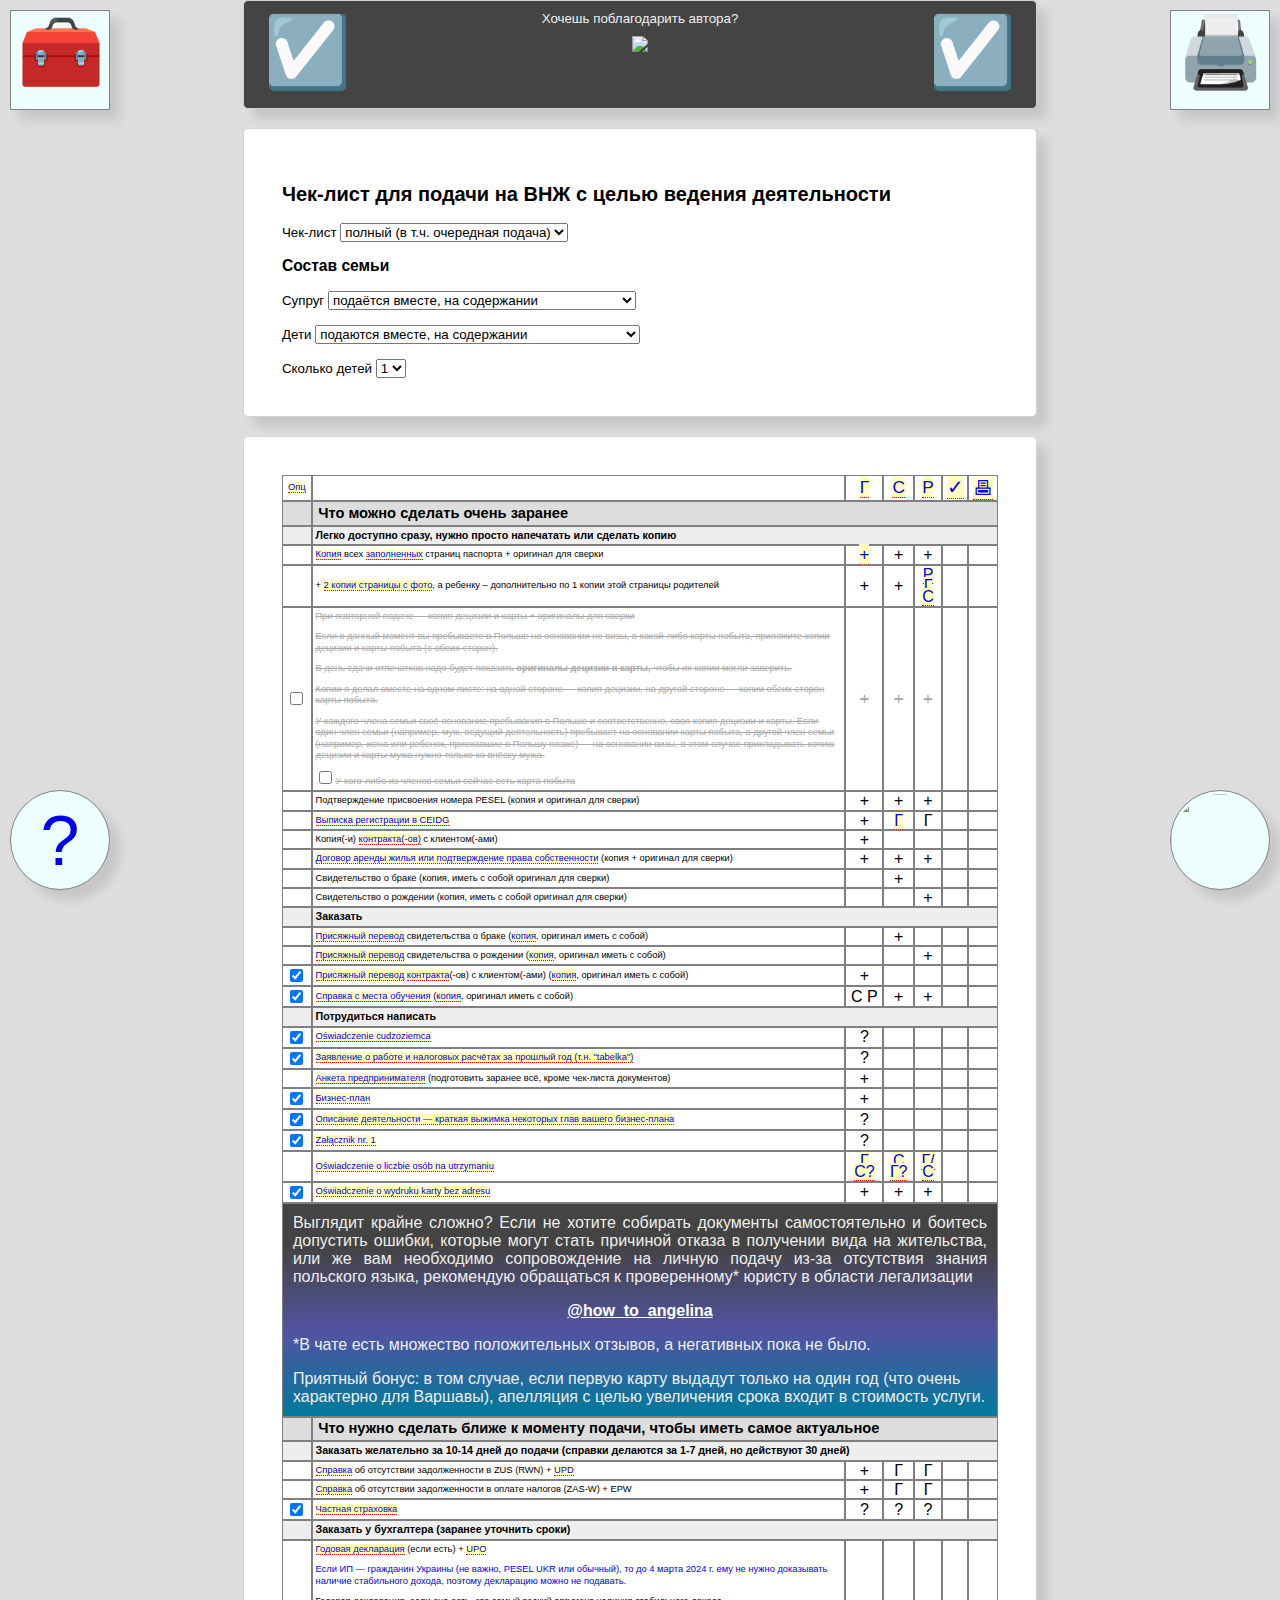
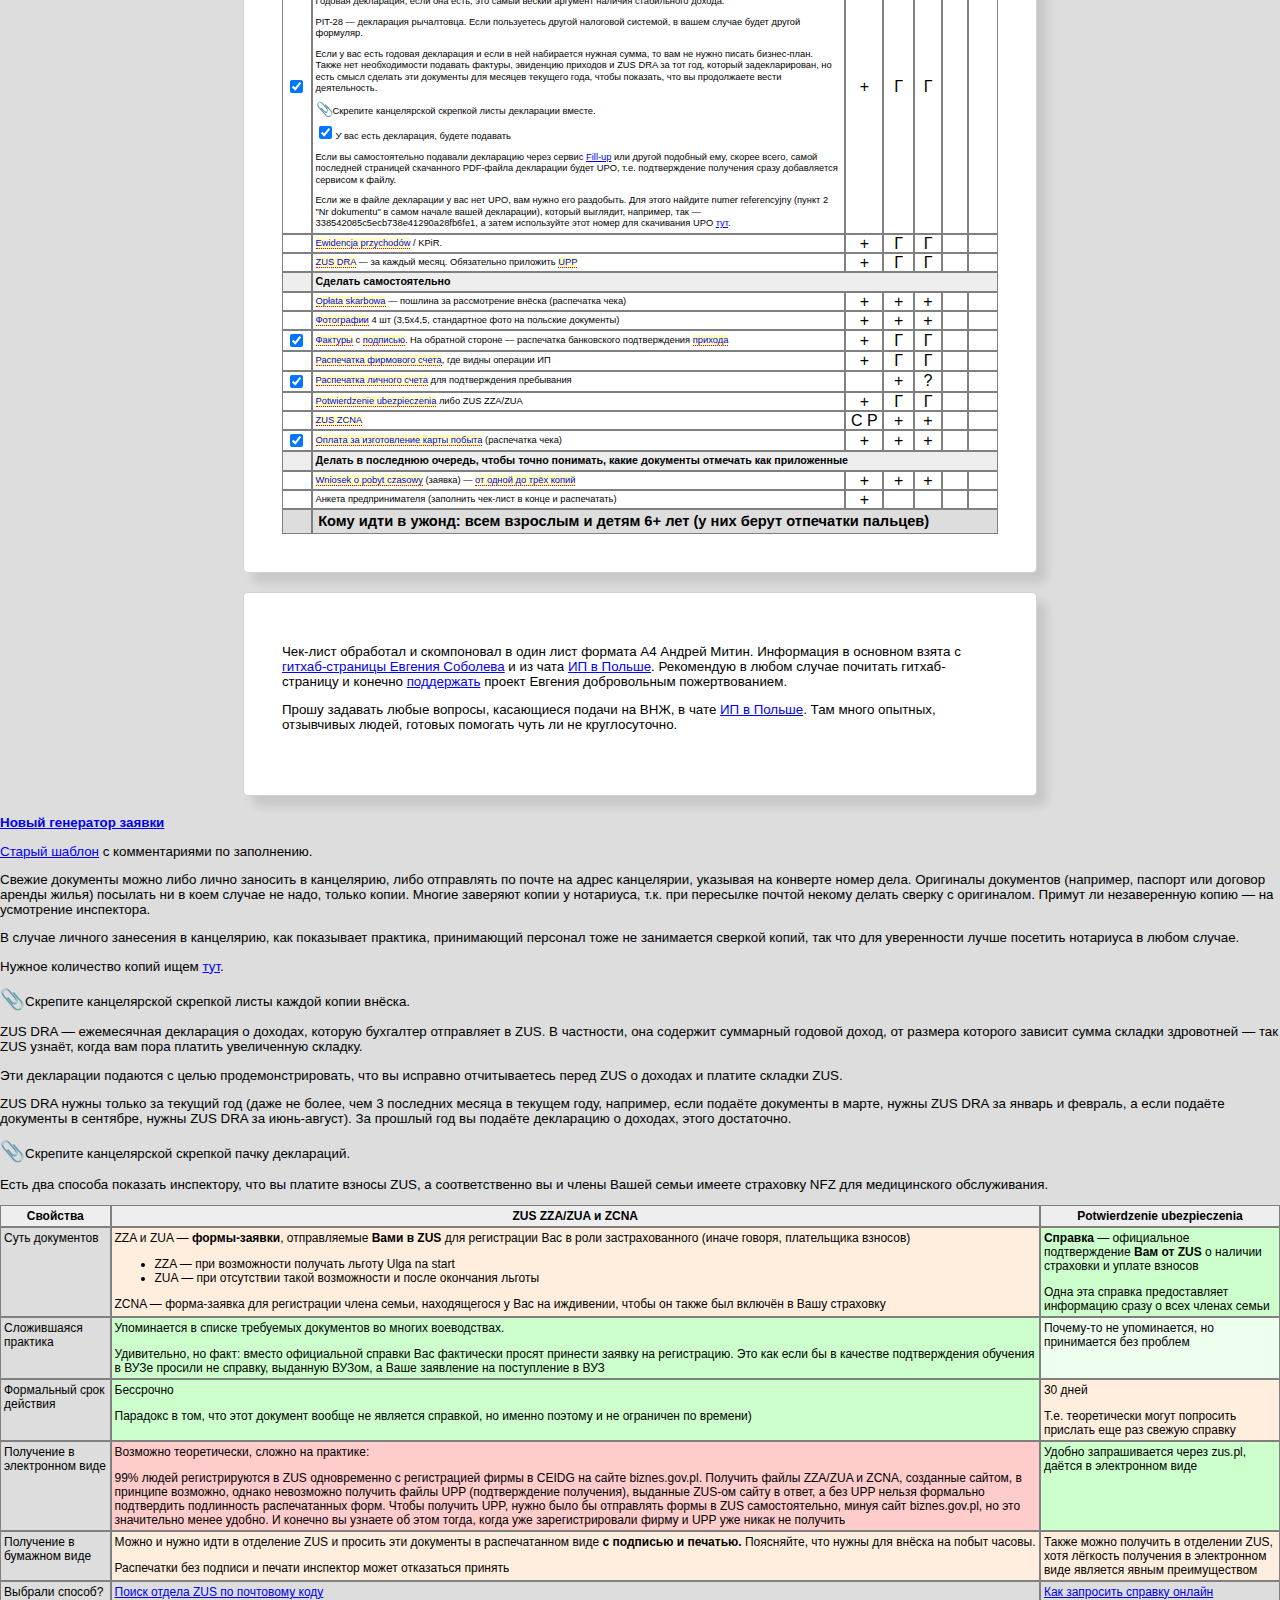
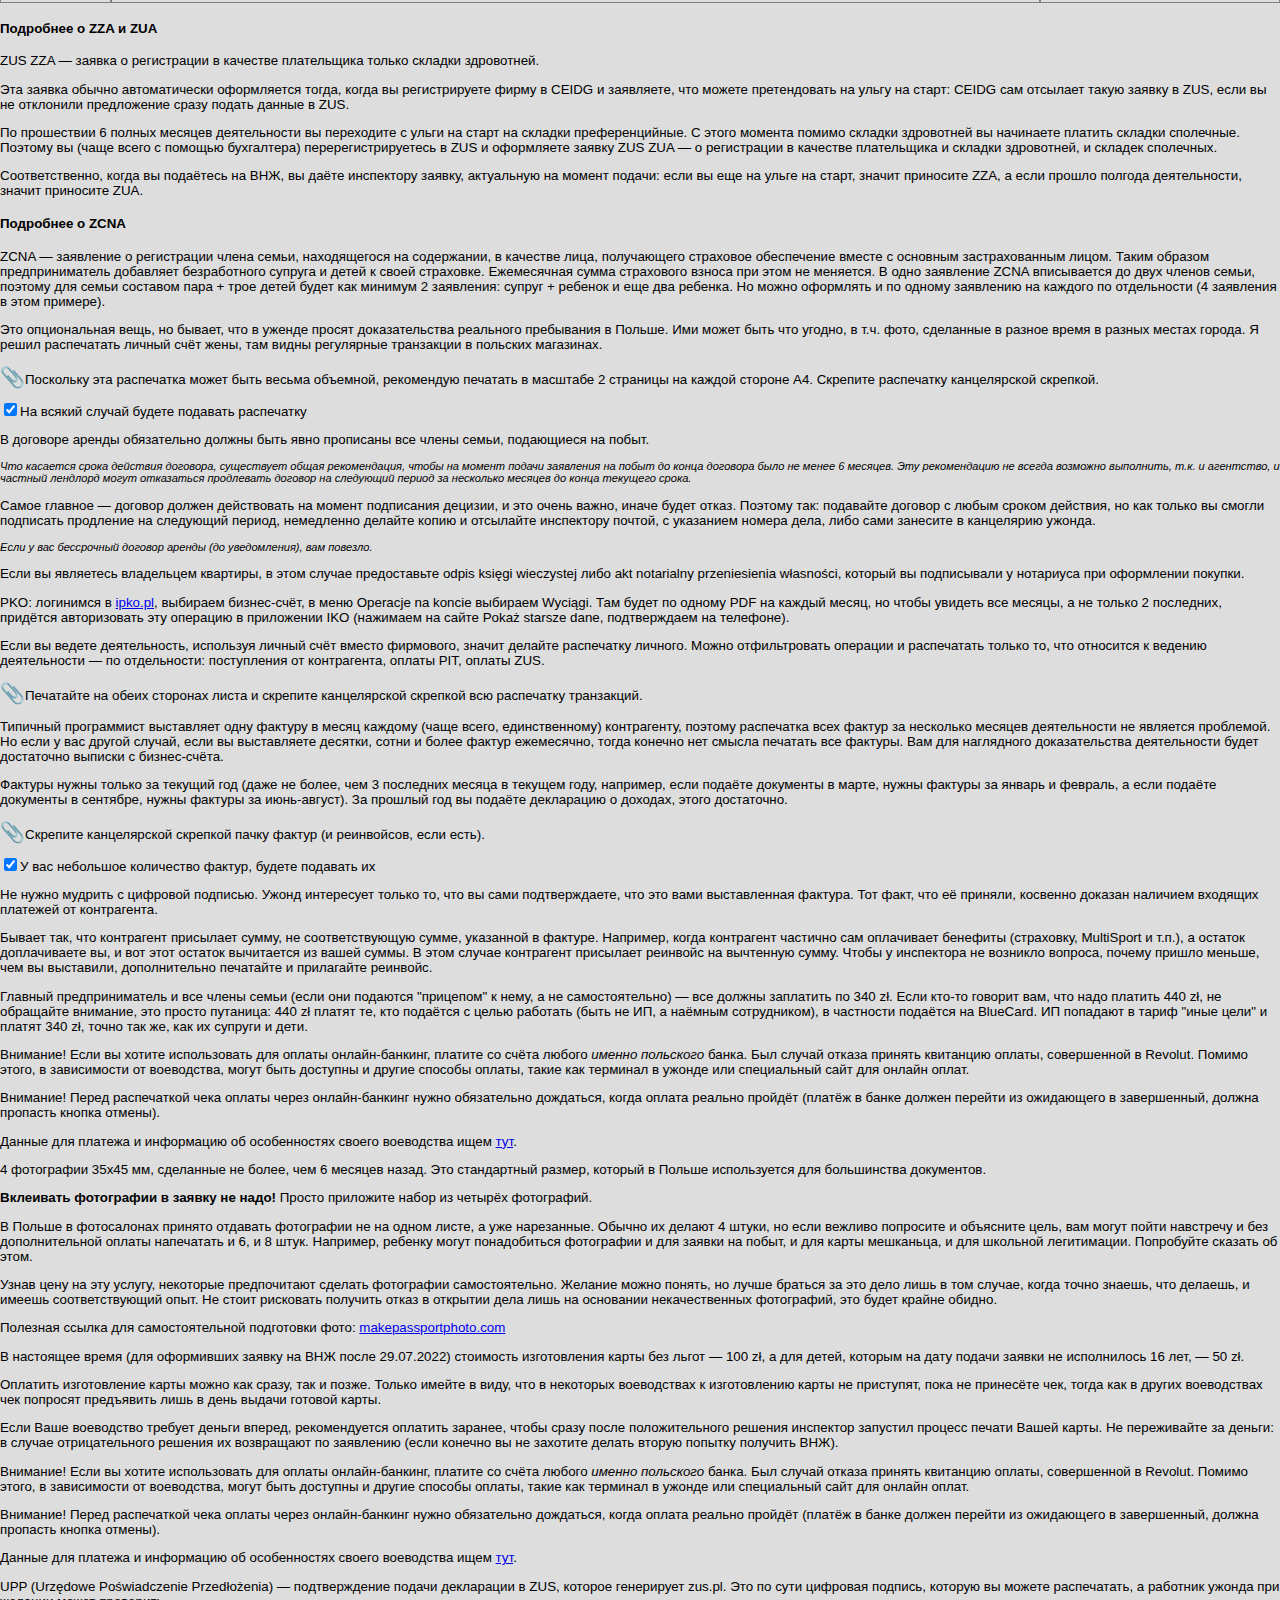
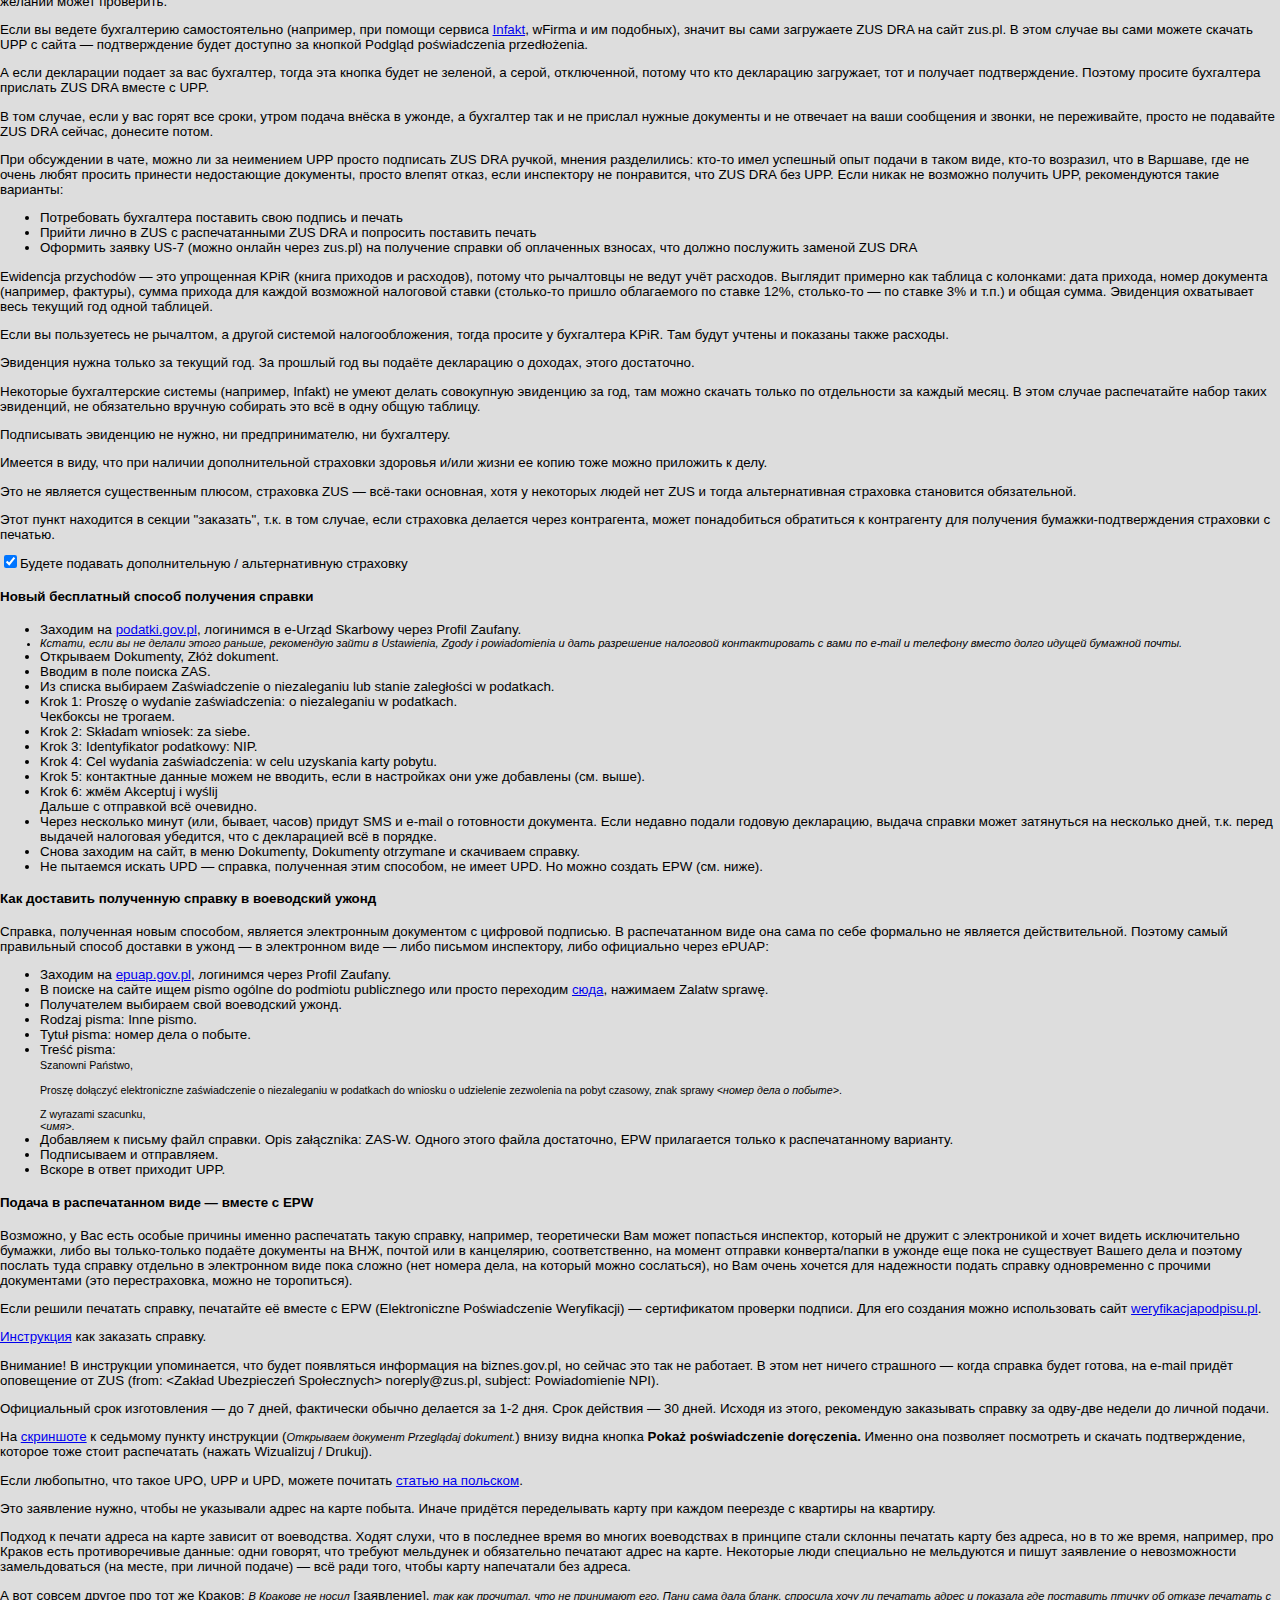
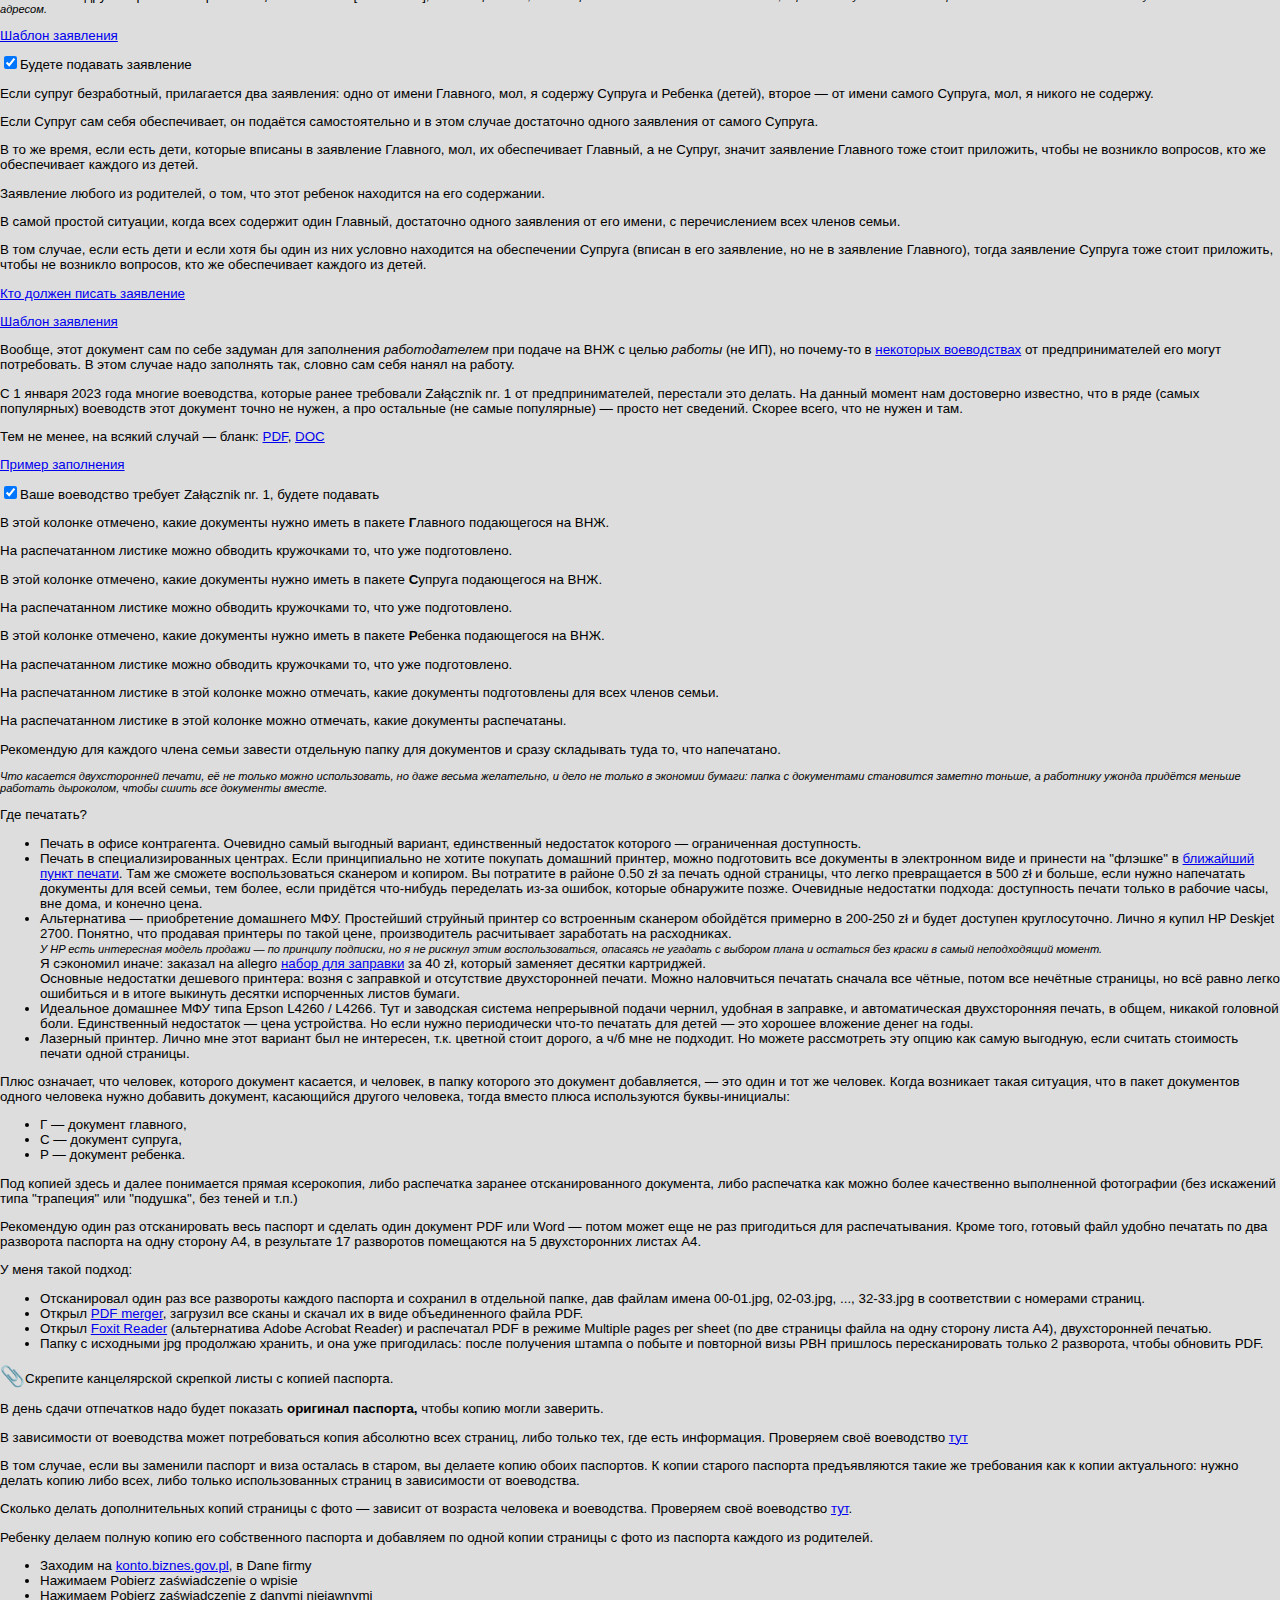
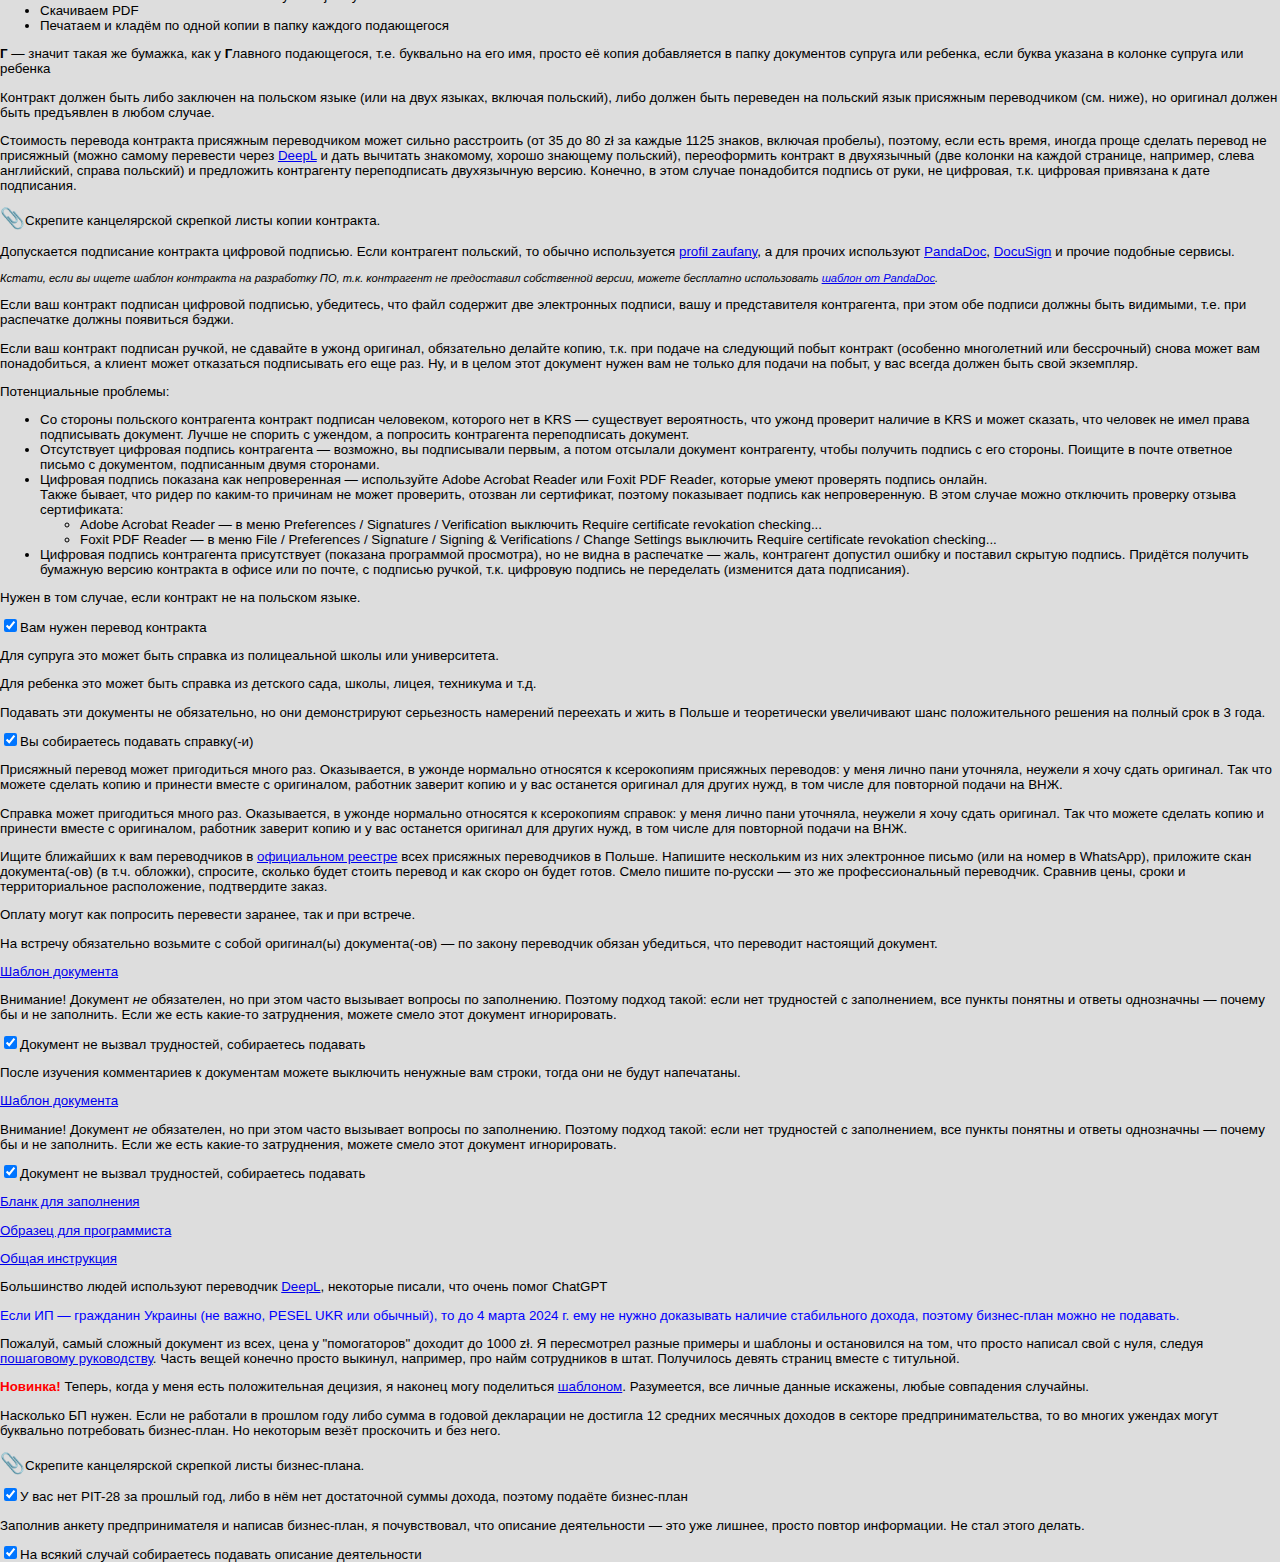
==== docs/checklist/index.html @ 4f487e61 "Issue #6: Checklist: добавил UPO для годовой декларации" ====
<html>
    <head>
        <meta charset="UTF-8">
        <meta name="viewport" content="width=device-width, initial-scale=1">
        <title>Чек-лист</title>
        <!-- Google tag (gtag.js) -->
        <script async src="https://www.googletagmanager.com/gtag/js?id=G-EC8HTZ6XGV"></script>
        <script>
            window.dataLayer = window.dataLayer || [];
            function gtag(){dataLayer.push(arguments);}
            gtag('js', new Date());
            gtag('config', 'G-EC8HTZ6XGV');
        </script>
        <!-- Google Tag Manager -->
        <script>
            (function(w,d,s,l,i){w[l]=w[l]||[];w[l].push({'gtm.start':
            new Date().getTime(),event:'gtm.js'});var f=d.getElementsByTagName(s)[0],
            j=d.createElement(s),dl=l!='dataLayer'?'&l='+l:'';j.async=true;j.src=
            'https://www.googletagmanager.com/gtm.js?id='+i+dl;f.parentNode.insertBefore(j,f);
            })(window,document,'script','dataLayer','GTM-KQ9P2NG5');
        </script>
        <!-- End Google Tag Manager -->
        <script src="https://ajax.googleapis.com/ajax/libs/jquery/3.6.3/jquery.min.js"></script>
        <script src="https://cdnjs.cloudflare.com/ajax/libs/jquery-modal/0.9.1/jquery.modal.min.js"></script>
        <link rel="stylesheet" href="https://cdnjs.cloudflare.com/ajax/libs/jquery-modal/0.9.1/jquery.modal.min.css" />
        <style>
            body {
                width: 100%;
                height: 100%;
                margin: 0;
                padding: 0;
                background-color: #ddd;
                font: 10pt "Arial";
            }
            * {
                box-sizing: border-box;
                -moz-box-sizing: border-box;
            }

            .page {
                width: 210mm;
                min-height: 297mm;
                padding: 10mm;
                margin: 5mm auto;
                border: 1px #D3D3D3 solid;
                border-radius: 5px;
                background: white;
                box-shadow: 10px 10px 10px rgba(0, 0, 0, 0.1);
            }

            @page {
                size: A4;
                margin: 0;
            }

            td, th {
                border: solid 1px grey;
                padding: 3px;
                line-height: 3mm;
            }

            td {
                font-size: 12pt;
                text-align: center;
                min-width: 5mm;
            }

            th {
                font-weight: normal;
                font-size: 7pt;
                text-align: left;
            }

            th:first-child {
                text-align: center;
            }

            tr.group th {
                background-color: #ddd;
                font-size: 11pt;
                font-weight: bold;
                padding: 1.5mm;
                text-align: left;
            }

            tr.subgroup th {
                background-color: #eee;
                font-size: 8pt;
                font-weight: bold;
                padding: 3px;
                text-align: left;
            }

            .big-letter {
                font-size: 13pt;
            }

            a[rel="modal:open"] {
                border-bottom: dotted 1px red;
                text-decoration: none;
                background-color: #ffb;
                cursor: pointer;
            }

            input[type=checkbox] {
                margin: 0 3.5px;
            }

            .updates-only {
                display: none;
                font-style: italic;
                margin-bottom: 1mm;
            }

            .toolbox-button {
                position: fixed;
                z-index: 1;
                top: 10px;
                left: 10px;
                width: 100px;
                height: 100px;
                font-size: 70px;
                border: solid 1px grey;
                box-shadow: 10px 10px 10px rgba(0, 0, 0, 0.1);
                background-color: #eff;
                text-align: center;
                cursor: pointer;
            }

            .print-button {
                position: fixed;
                z-index: 1;
                top: 10px;
                right: 10px;
                width: 100px;
                height: 100px;
                font-size: 70px;
                border: solid 1px grey;
                box-shadow: 10px 10px 10px rgba(0, 0, 0, 0.1);
                background-color: #eff;
                text-align: center;
                cursor: pointer;
            }

            .donate-button {
                position: fixed;
                z-index: 1;
                bottom: 10px;
                right: 10px;
                width: 100px;
                height: 100px;
                font-size: 70px;
                border: solid 1px grey;
                box-shadow: 10px 10px 10px rgba(0, 0, 0, 0.1);
                background-color: #eff;
                text-align: center;
                cursor: pointer;
                border-radius: 50px;
                padding-top: 3px;
            }

            .help-button {
                position: fixed;
                z-index: 1;
                bottom: 10px;
                left: 10px;
                width: 100px;
                height: 100px;
                font-size: 70px;
                border: solid 1px grey;
                box-shadow: 10px 10px 10px rgba(0, 0, 0, 0.1);
                background-color: #eff;
                text-align: center;
                cursor: pointer;
                border-radius: 50px;
                padding-top: 10px;
            }

            tr.non-printable * {
                text-decoration: line-through;
                background-color: transparent;
                color: #aaa;
            }

            tr.non-printable > * * {
                border-bottom: none;
            }

            .minor {
                font-size: smaller;
                font-style: italic;
            }
            
            .banner {
                margin-top: 0;
                min-height: auto;
                padding: 10px 20px 15px 20px;
                background-color: #444;
                color: #eee;
                font-size: 100%;
            }
            
            .banner > div {
                display: flex;
                justify-content: space-between;
            }
            
            .banner-check {
                font-size: 70px;
            }

            .ad {
                font-size: 100%;
                line-height: normal;
                text-align: left;
                padding: 10px 10px;
                background-color: #444;
                background: linear-gradient(180deg, rgba(68,68,68,1) 0%, rgba(68,68,68,1) 20%, rgba(9,9,121,0.7) 60%, rgba(0,123,156,1) 100%);
                color: #eee;
            }

            .ad a {
                color: #fff;
            }

            table.zus-explanation th,
            table.zus-explanation td {
                font-size: 75%;
                text-align: left;
                line-height: normal;
            }

            table.zus-explanation th {
                font-weight: bold;
                background-color: #eee;
                text-align: center;
            }

            table.zus-explanation td {
                vertical-align: top;
            }

            table.zus-explanation .zus-best {
                background-color: #cfc;
            }

            table.zus-explanation .zus-good {
                background-color: #efe;
            }

            table.zus-explanation .zus-worse {
                background-color: #fed;
            }

            table.zus-explanation .zus-worst {
                background-color: #fcc;
            }

            @media screen {
                .page {
                    max-width: 100vw;
                }

                select {
                    max-width: 80vw;
                }
            }

            p.paperclip:before {
                content: "📎";
                font-size: 150%;
            }

            @media screen and (max-width: 550px) {
                .banner-check {
                    display: none;
                }
                
                .banner > div {
                    justify-content: center;
                }
                
                .toolbox-button, .print-button, .donate-button, .help-button {
                    width: 50px;
                    height: 50px;
                    font-size: 35px;
                }

                .jquery-modal.blocker {
                    padding: 20px 0;
                }

                .jquery-modal.blocker .modal {
                    padding: 0 10px;
                }
            }

            @media screen and (max-width: 431px) {
                body {
                    margin: 0;
                    font-size: 12pt;
                }
                
                .page {
                    width: 100vw;
                    height: auto;
                    margin-left: 0;
                    margin-right: 0;
                    padding: 10px 0;
                }

                .non-printable.page {
                    padding: 10px;
                }

                .modal {
                    max-width: 90vw;
                    font-size: 14pt;
                }
                
                .child-copy {
                    display: none;
                }
                
                #checklist tr td:last-child:not(:first-child),
                #checklist tr td:nth-last-child(2) {
                    display: none;
                }
                
                td, th {
                    line-height: normal;
                }
                
                td {
                    font-size: 14pt;
                }

                th {
                    font-size: 9pt;
                }

                tr.group th {
                    font-size: 13pt;
                }

                tr.subgroup th {
                    font-size: 10pt;
                }

                .big-letter {
                    font-size: 15pt;
                }
            }

            @media print {
                html, body {
                    width: 210mm;
                    height: 297mm;
                    background: white;
                }

                .page {
                    margin: 0;
                    border: initial;
                    border-radius: initial;
                    width: initial;
                    min-height: initial;
                    box-shadow: initial;
                    background: initial;
                    page-break-after: always;
                }

                .non-printable {
                    display: none;
                }

                #checklist tr > *:nth-child(1) {
                    display: none;
                }

                a[rel="modal:open"] {
                    text-decoration: none;
                    color: black;
                    background-color: transparent;
                    border-bottom: none !important;
                }
            }
        </style>
        <script>
            var spouseCol = 4;
            var childCol = 5;
            var colNum = 6;

            function updateRows() {
                $('#checklist > tbody > tr').each(function() {
                    var $r = $(this);
                    var visible = true;
                    
                    do {
                        var listType = $('#listType').val();
                        var spouse = $('#spouse').val() == '1';
                        var children = $('#children').val() == '1';

                        if (listType == 'updates' && !$r.hasClass('updates')&& !$r.hasClass('updates-only')) {
                            visible = false;
                            break;
                        }
                        
                        if (listType == 'full' && $r.hasClass('updates-only')) {
                            visible = false;
                            break;
                        }

                        if ($r.hasClass('spouse-specific') || $r.hasClass('child-specific')) {
                            var specificVisible = false;
                            if (spouse && $r.hasClass('spouse-specific')) {
                                specificVisible = true;
                            }
                            else if (children && $r.hasClass('child-specific')) {
                                specificVisible = true;
                            }
                            if (!specificVisible) {
                                visible = false;
                                break;
                            }
                        }

                    } while (false);
                    $r.toggle(visible);
                });
            }

            function removeHash() {
                history.pushState("", document.title, window.location.pathname + window.location.search);
            }

            function configModal() {
                $('a[rel="modal:open"][href="' + window.location.hash + '"]').click();
                
                $('a[rel="modal:open"]').click(function() {
                    window.location.hash = $(this).attr('href');
                    $(document).on('keydown', function(event) {
                        if (event.which === 27) {
                            removeHash();
                            $(document).off('keydown');
                        }
                    });
                });

                var nativeClose = $.modal.close;
                $.modal.close = function() {
                    removeHash();
                    nativeClose();
                }

                $(document).on('click.modal', 'a[rel~="modal:close"]', function() {
                    removeHash();
                });
            }
            
            function getState() {
                var state = {};
                $('select.persisted').each(function(i, c) {
                    state[c.name] = $(c).find(':selected').val();
                });
                $('input.persisted').each(function(i, c) {
                    state[c.name] = $(c).val();
                });
                $('.optional-check').each(function(i, c) {
                    state[c.name] = c.checked;
                });
                return JSON.stringify(state);
            }
            
            function setState(json) {
                var state = JSON.parse(json);
                $('select.persisted').each(function(i, c) {
                    var $c = $(c);
                    if (c.name in state) {
                        $c.find('option').prop('selected', false);
                        $c.find('option[value="' + state[c.name] + '"]').prop('selected', true);
                        $c.change();
                    }
                });
                $('input.persisted').each(function(i, c) {
                    if (c.name in state) {
                        $(c).val(state[c.name]).change();
                    }
                });
                $('.optional-check').each(function(i, c) {
                    if (c.name in state) {
                        c.checked = state[c.name];
                        $(c).change();
                    }
                });
            }
            
            function saveState() {
                if (typeof(Storage) !== "undefined") {
                    localStorage.setItem('state', getState());
                }
            }
            
            function restoreState() {
                if (typeof(Storage) !== "undefined") {
                    var state = localStorage.getItem('state');
                    if (state) {
                        setState(state);
                    }
                }
            }
            
            $(function() {
                configModal();

                $('.print-button').click(function() {
                    window.print();
                });

                $('#spouse').on('change', function() {
                    $('#checklist tr:not(.group):not(.subgroup) > *:nth-child(' + spouseCol + '), .spouse-specific:not(.child-specific)').toggle($(this).val() == '1');
                    updateRows();
                    saveState();
                });

                $('#children').on('change', function() {
                    $('#checklist tr:not(.group):not(.subgroup) > *:nth-child(' + childCol + '), .child-specific:not(.spouse-specific), .child-copy').toggle($(this).val() == '1');
                    updateRows();
                    saveState();
                });

                $('#numberOfChildren').on('change', function() {
                    var num = Number($(this).val());
                    $('.child-copy').remove();
                    $('#checklist tr:not(.group):not(.subgroup) > *:nth-child(' + childCol + ')').each(function() {
                        var $child = $(this);
                        for (var i = 2; i <= num; i++) {
                            $child.after($child.clone().addClass('child-copy'));
                        }
                    });
                    $('#checklist tr.group, #checklist tr.subgroup').find('th:nth-child(2)').attr('colspan', colNum - 1 + num);
                    saveState();
                });
                
                $('.optional-check').on('change', function(event) {
                    var print = this.checked;
                    $('.optional-check-in-comment[name="' + this.name + '"]').prop('checked', this.checked);
                    if (print) {
                        $(this).closest('tr').removeClass('non-printable');
                    }
                    else {
                        $(this).closest('tr').addClass('non-printable');
                    }
                    saveState();
                });
                $('.optional-check-in-comment').on('change', function(event) {
                    var $pair = $('#checklist .optional-check[name="' + this.name + '"]');
                    $pair.prop('checked', this.checked);
                    $pair.change();
                });
                
                $('#listType').on('change', function(event) {
                    var type = this.value;
                    $('.updates-only').toggle(type == 'updates');
                    updateRows();
                    saveState();
                });
                
                restoreState();
                updateRows();
                
                if (window.location.hash == '#updates') {
                    $('#listType').val('updates').change();
                    removeHash();
                }
                // TODO: make empty subgroups and groups non-printable
            });
        </script>
    </head>
    <body>
        <div class="page non-printable banner">
            <div>
                <div class="banner-check">☑️</div>
                <div style="text-align: center">
                    <div style="margin-bottom: 10px">Хочешь поблагодарить автора?</div>
                    <a target="_blank" href="https://justandrei.github.io/coffee" title="Поддержать проект" style="text-decoration: none">
                        <img src="bmc.svg" style="" />
                    </a>
                </div>
                <div class="banner-check">☑️</div>
            </div>
        </div>
        <div class="page non-printable" style="min-height: auto">
            <a href="https://justandrei.github.io/jdg-tools" title="Инструменты JDG"><div class="toolbox-button">🧰</div></a>
            <div class="print-button" title="Распечатать как лист A4">🖨️</div>
            <a target="_blank" href="https://justandrei.github.io/coffee" title="Поддержать проект"><img class="donate-button" src="bmc-icon.svg" /></a>
            <a target="_blank" href="https://t.me/JDG_PBH" title="Задать вопрос в Telegram"><div class="help-button">?</div></a>
            <h2>Чек-лист для подачи на ВНЖ с целью ведения деятельности</h2>
            Чек-лист
            <select class="persisted" name="listType" id="listType">
                <option value="full" selected="selected">полный (в т.ч. очередная подача)</option>
                <option value="updates">актуализации документов</option>
            </select>
            <h3>Состав семьи</h3>
            Супруг
            <select class="persisted" name="spouse" id="spouse">
                <option value="0">отсутствует | подаётся отдельно | не подаётся</option>
                <option value="1" selected="selected">подаётся вместе, на содержании</option>
            </select>
            <br/><br/>
            Дети
            <select class="persisted" name="children" id="children">
                <option value="0">отсутствуют | подаются с супругом | не подаются</option>
                <option value="1" selected="selected">подаются вместе, на содержании</option>
            </select>
            <div class="child-specific">
                <br/>
                Сколько детей
                <select class="persisted" name="numberOfChildren" id="numberOfChildren">
                    <option value="1" selected="selected">1</option>
                    <option value="2">2</option>
                    <option value="3">3</option>
                    <option value="4">4</option>
                    <option value="5">5</option>
                </select>
            </div>
            <!-- TODO: разрешить давать людям имена и инициалы -->
        </div>
        <div class="page">
            <table id="checklist" cellpadding="0" cellspacing="0">
                <tr class="updates">
                    <th><a rel="modal:open" href="#c-header-optional">Опц</a></th>
                    <th><span class="updates-only" style="font-size: 13pt; font-weight: bold; font-style: normal;">Что <a rel="modal:open" href="#c-how-to-update">донести или дослать по почте</a></span></th>
                    <td class="narrow"><a class="big-letter" rel="modal:open" href="#c-header-g">Г</a></td>
                    <td class="narrow"><a class="big-letter" rel="modal:open" href="#c-header-s">С</a></td>
                    <td class="narrow"><a class="big-letter" rel="modal:open" href="#c-header-r">Р</a></td>
                    <td class="narrow"><a class="big-letter" style="font-size: 15pt" rel="modal:open" href="#c-header-check">&check;</a></td>
                    <td class="narrow"><a class="big-letter" style="font-size: 15pt; line-height: 5mm" rel="modal:open" href="#c-header-printed">🖶</a></td>
                </tr>
                <tr class="group">
                    <th></th>
                    <th colspan="6">Что можно сделать очень заранее</th>
                </tr>
                <tr class="subgroup">
                    <th></th>
                    <th colspan="6">Легко доступно сразу, нужно просто напечатать или сделать копию</th>
                </tr>
                <tr class="updates-only subgroup">
                    <th></th>
                    <th colspan="6">Если поменяли паспорт</th>
                </tr>
                <tr class="updates">
                    <th></th>
                    <th>
                        <a rel="modal:open" href="#c-passport-copy">Копия</a> всех
                        <a rel="modal:open" href="#c-passport-pages">заполненных</a> страниц паспорта + оригинал для сверки
                    </th>
                    <td><a class="comment-link big-letter" rel="modal:open" href="#c-plus">+</a></td>
                    <td>+</td>
                    <td>+</td>
                    <td></td>
                    <td></td>
                </tr>
                <tr class="updates">
                    <th></th>
                    <th>
                        + <a rel="modal:open" href="#c-passport-last-page-copy">2 копии страницы с фото</a>, а ребенку – дополнительно по 1 копии этой страницы родителей
                    </th>
                    <td>+</td>
                    <td>+</td>
                    <td><a rel="modal:open" href="#c-passport-last-page-copy-child">Р Г С</a></td>
                    <td></td>
                    <td></td>
                </tr>
                <tr class="non-printable">
                    <th><input class="optional-check" name="ch-decision-copy" type="checkbox" /></th>
                    <th>
                        При повторной подаче &mdash; <a rel="modal:open" href="#c-decision-copy">копия децизии и карты + оригиналы для сверки</a>

                        <!-- popup -->
                        <div class="modal" id="c-decision-copy">
                            <p>Если в данный момент вы пребываете в Польше на основании не визы, а какой-либо карты побыта, приложите копии децизии и карты побыта (с обеих сторон).</p>
                            <p>В день сдачи отпечатков надо будет показать <b>оригиналы децизии и карты,</b> чтобы их копии могли заверить.</p>
                            <p>Копии я делал вместе на одном листе: на одной стороне &mdash; копия децизии, на другой стороне &mdash; копии обеих сторон карты побыта.</p>
                            <p>У каждого члена семьи своё основание пребывания в Польше и соответственно, своя копия децизии и карты. Если один член семьи (например, муж, ведущий деятельность) пребывает на основании карты побыта, а другой член семьи (например, жена или ребенок, приехавшие в Польшу позже) &mdash; на основании визы, в этом случае прикладывать копию децизии и карты мужа нужно только ко внёску мужа.</p>
                            <p><input class="optional-check-in-comment" id="ch-decision-copy" name="ch-decision-copy" type="checkbox" /><label for="ch-decision-copy">У кого-либо из членов семьи сейчас есть карта побыта</label></p>
                        </div>
                    </th>
                    <td>+</td>
                    <td>+</td>
                    <td>+</td>
                    <td></td>
                    <td></td>
                </tr>
                <tr>
                    <th></th>
                    <th>
                        Подтверждение присвоения номера PESEL (копия и оригинал для сверки)
                    </th>
                    <td>+</td>
                    <td>+</td>
                    <td>+</td>
                    <td></td>
                    <td></td>
                </tr>
                <tr>
                    <th></th>
                    <th>
                        <a rel="modal:open" href="#c-ceidg">Выписка регистрации в СEIDG</a>
                    </th>
                    <td>+</td>
                    <td><a rel="modal:open" href="#c-letter-g">Г</a></td>
                    <td>Г</td>
                    <td></td>
                    <td></td>
                </tr>
                <tr>
                    <th></th>
                    <th>
                        Копия(-и) <a rel="modal:open" href="#c-contract">контракта(-ов)</a> с клиентом(-ами)
                    </th>
                    <td>+</td>
                    <td></td>
                    <td></td>
                    <td></td>
                    <td></td>
                </tr>
                <tr class="updates-only subgroup">
                    <th></th>
                    <th colspan="6">Сразу же, как только продлили договор или переехали в другую квартиру</th>
                </tr>
                <tr class="updates">
                    <th></th>
                    <th>
                        <a rel="modal:open" href="#c-flat-rent">Договор аренды жилья или подтверждение права собственности</a> (копия + оригинал для сверки)
                    </th>
                    <td>+</td>
                    <td>+</td>
                    <td>+</td>
                    <td></td>
                    <td></td>
                </tr>
                <tr class="spouse-specific">
                    <th></th>
                    <th>
                        Свидетельство о браке (копия, иметь с собой оригинал для сверки)
                    </th>
                    <td></td>
                    <td>+</td>
                    <td></td>
                    <td></td>
                    <td></td>
                </tr>
                <tr class="child-specific">
                    <th></th>
                    <th>
                        Свидетельство о рождении (копия, иметь с собой оригинал для сверки)
                    </th>
                    <td></td>
                    <td></td>
                    <td>+</td>
                    <td></td>
                    <td></td>
                </tr>
                <tr class="subgroup">
                    <th></th>
                    <th colspan="6">Заказать</th>
                </tr>
                <tr class="spouse-specific">
                    <th></th>
                    <th>
                        <a href="#c-translation" rel="modal:open">Присяжный перевод</a> свидетельства о браке (<a href="#c-translation-copy" rel="modal:open">копия</a>, оригинал иметь с собой)
                    </th>
                    <td></td>
                    <td>+</td>
                    <td></td>
                    <td></td>
                    <td></td>
                </tr>
                <tr class="child-specific">
                    <th></th>
                    <th>
                        <a href="#c-translation" rel="modal:open">Присяжный перевод</a> свидетельства о рождении (<a href="#c-translation-copy" rel="modal:open">копия</a>, оригинал иметь с собой)
                    </th>
                    <td></td>
                    <td></td>
                    <td>+</td>
                    <td></td>
                    <td></td>
                </tr>
                <tr>
                    <th><input class="optional-check" name="ch-contract-translation" type="checkbox" checked="checked"/></th>
                    <th>
                        <a href="#c-translation" rel="modal:open">Присяжный перевод</a> <a rel="modal:open" href="#c-contract-translation">контракта</a>(-ов) с клиентом(-ами) (<a href="#c-translation-copy" rel="modal:open">копия</a>, оригинал иметь с собой)
                    </th>
                    <td>+</td>
                    <td></td>
                    <td></td>
                    <td></td>
                    <td></td>
                </tr>
                <tr class="spouse-specific child-specific">
                    <th><input class="optional-check" name="ch-study" type="checkbox" checked="checked"/></th>
                    <th>
                        <a rel="modal:open" href="#c-study">Справка с места обучения</a> (<a href="#c-schooling-proof-copy" rel="modal:open">копия</a>, оригинал иметь с собой)
                    </th>
                    <td>С&nbsp;Р</td>
                    <td>+</td>
                    <td>+</td>
                    <td></td>
                    <td></td>
                </tr>
                <tr class="subgroup">
                    <th></th>
                    <th colspan="6">Потрудиться написать</th>
                </tr>
                <tr>
                    <th><input class="optional-check" name="ch-oswiadczenie-cudzoziemca" type="checkbox" checked="checked"/></th>
                    <th>
                        <a href="#c-oswiadczenie-cudzoziemca" rel="modal:open">Oświadczenie cudzoziemca</a>
                    </th>
                    <td>?</td>
                    <td></td>
                    <td></td>
                    <td></td>
                    <td></td>
                </tr>
                <tr>
                    <th><input class="optional-check" name="ch-about-work" type="checkbox" checked="checked"/></th>
                    <th>
                        <a href="#c-about-work" rel="modal:open">Заявление о работе и налоговых расчётах за прошлый год (т.н. "tabelka")</a>
                    </th>
                    <td>?</td>
                    <td></td>
                    <td></td>
                    <td></td>
                    <td></td>
                </tr>
                <tr>
                    <th></th>
                    <th>
                        <a href="#c-jdg-form" rel="modal:open">Анкета предпринимателя</a> (подготовить заранее всё, кроме чек-листа документов)
                    </th>
                    <td>+</td>
                    <td></td>
                    <td></td>
                    <td></td>
                    <td></td>
                </tr>
                <tr>
                    <th><input id="ch-business-plan" name="ch-business-plan" class="optional-check" type="checkbox" checked="checked"/></th>
                    <th>
                        <a href="#c-business-plan" rel="modal:open">Бизнес-план</a>
                    </th>
                    <td>+</td>
                    <td></td>
                    <td></td>
                    <td></td>
                    <td></td>
                </tr>
                <tr>
                    <th><input class="optional-check" name="ch-jdg-description" type="checkbox" checked="checked"/></th>
                    <th>
                        <a href="#c-jdg-description" rel="modal:open">Описание деятельности &mdash; краткая выжимка некоторых глав вашего бизнес-плана</a>
                    </th>
                    <td>?</td>
                    <td></td>
                    <td></td>
                    <td></td>
                    <td></td>
                </tr>
                <tr>
                    <th><input class="optional-check" name="ch-attachment1" type="checkbox" checked="checked"/></th>
                    <th>
                        <a href="#c-attachment1" rel="modal:open">Załącznik nr. 1</a>
                    </th>
                    <td>?</td>
                    <td></td>
                    <td></td>
                    <td></td>
                    <td></td>
                </tr>
                <tr>
                    <th></th>
                    <th>
                        <a href="#c-support" rel="modal:open">Oświadczenie o liczbie osób na utrzymaniu</a>
                    </th>
                    <td><a href="#c-support-main" rel="modal:open">Г С?</a></td>
                    <td><a href="#c-support-spouse" rel="modal:open">С Г?</a></td>
                    <td><a href="#c-support-child" rel="modal:open">Г/С</a></td>
                    <td></td>
                    <td></td>
                </tr>
                <tr>
                    <th><input class="optional-check" name="ch-card-without-address" type="checkbox" checked="checked"/></th>
                    <th>
                        <a href="#c-card-without-address" rel="modal:open">Oświadczenie o wydruku karty bez adresu</a>
                    </th>
                    <td>+</td>
                    <td>+</td>
                    <td>+</td>
                    <td></td>
                    <td></td>
                </tr>
                <tr class="group">
                    <td colspan="11" class="non-printable ad">
                        <p style="text-align: justify">Выглядит крайне сложно? Если не хотите собирать документы самостоятельно и боитесь допустить ошибки, которые могут стать причиной отказа в получении вида на жительства, или же вам необходимо сопровождение на личную подачу из-за отсутствия знания польского языка, рекомендую обращаться к проверенному* юристу в области легализации</p>
                        <p style="font-weight: bold; text-align: center"><a target="_blank" href="https://t.me/How_to_Angelina">@how_to_angelina</a></p>
                        <p style="text-align: justify">*В чате есть множество положительных отзывов, а негативных пока не было.</p>
                        <p>Приятный бонус: в том случае, если первую карту выдадут только на один год (что очень характерно для Варшавы), апелляция с целью увеличения срока входит в стоимость услуги.</p>
                    </td>
                </tr>
                <tr class="group">
                    <th></th>
                    <th colspan="6">Что нужно сделать ближе к моменту подачи, чтобы иметь самое актуальное</th>
                </tr>
                <tr class="subgroup">
                    <th></th>
                    <th colspan="6">Заказать желательно за 10-14 дней до подачи (справки делаются за 1-7 дней, но действуют 30 дней)</th>
                </tr>
                <tr>
                    <th></th>
                    <th>
                        <a href="#c-no-dept-evidence-from-zus" rel="modal:open">Справка</a> об отсутствии задолженности в ZUS (RWN) +
                        <a href="#c-no-dept-evidence-from-zus-upd" rel="modal:open">UPD</a>
                    </th>
                    <td>+</td>
                    <td>Г</td>
                    <td>Г</td>
                    <td></td>
                    <td></td>
                </tr>
                <tr>
                    <th></th>
                    <th>
                        <a href="#c-no-dept-evidence-from-tax" rel="modal:open">Справка</a> об отсутствии задолженности в оплате налогов (ZAS-W) + EPW</a>
                    </th>
                    <td>+</td>
                    <td>Г</td>
                    <td>Г</td>
                    <td></td>
                    <td></td>
                </tr>
                <tr>
                    <th><input class="optional-check" name="ch-health-insurance" type="checkbox" checked="checked"/></th>
                    <th>
                        <a href="#c-health-insurance" rel="modal:open">Частная страховка</a>
                    </th>
                    <td>?</td>
                    <td>?</td>
                    <td>?</td>
                    <td></td>
                    <td></td>
                </tr>
                <tr class="subgroup">
                    <th></th>
                    <th colspan="6">Заказать у бухгалтера (заранее уточнить сроки)</th>
                </tr>
                <tr class="updates-only subgroup">
                    <th></th>
                    <th colspan="6">В феврале-апреле, подав декларацию за завершенный год, можете передать ее инспектору</th>
                </tr>
                <tr class="updates">
                    <th><input class="optional-check" name="ch-declaration" type="checkbox" checked="checked"/></th>
                    <th>
                        <a rel="modal:open" href="#c-declaration">Годовая декларация</a> (если есть) +
                        <a rel="modal:open" href="#c-declaration-upo">UPO</a>

                        <!-- popup -->
                        <div class="modal" id="c-declaration">
                            <p style="color: blue">Если ИП &mdash; гражданин Украины (не важно, PESEL UKR или обычный), то до 4 марта 2024 г. ему не нужно доказывать наличие стабильного дохода, поэтому декларацию можно не подавать.</p>
                            <p>Годовая декларация, если она есть, это самый веский аргумент наличия стабильного дохода.</p>
                            <p>PIT-28 &mdash; декларация рычалтовца. Если пользуетесь другой налоговой системой, в вашем случае будет другой формуляр.</p>
                            <p>Если у вас есть годовая декларация и если в ней набирается нужная сумма, то вам не нужно писать бизнес-план. Также нет необходимости подавать фактуры, эвиденцию приходов и ZUS DRA за тот год, который задекларирован, но есть смысл сделать эти документы для месяцев текущего года, чтобы показать, что вы продолжаете вести деятельность.</p>
                            <p class="paperclip">Скрепите канцелярской скрепкой листы декларации вместе.</p>
                            <p><input class="optional-check-in-comment" id="ch-declaration" name="ch-declaration" type="checkbox" checked="checked" /><label for="ch-declaration">У вас есть декларация, будете подавать</label></p>
                        </div>

                        <!-- popup -->
                        <div class="modal" id="c-declaration-upo">
                            <p>Если вы самостоятельно подавали декларацию через сервис <a href="https://www.fillup.pl/" target="_blank">Fill-up</a> или другой подобный ему, скорее всего, самой последней страницей скачанного PDF-файла декларации будет UPO, т.е. подтверждение получения сразу добавляется сервисом к файлу.</p>
                            <p>Если же в файле декларации у вас нет UPO, вам нужно его раздобыть. Для этого найдите numer referencyjny (пункт 2 "Nr dokumentu" в самом начале вашей декларации), который выглядит, например, так &mdash; 338542085c5ecb738e41290a28fb6fe1, а затем используйте этот номер для скачивания UPO <a href="https://klient-eformularz.mf.gov.pl/declaration-client/status" target="_blank">тут</a>.</p>
                        </div>
                    </th>
                    <td>+</td>
                    <td>Г</td>
                    <td>Г</td>
                    <td></td>
                    <td></td>
                </tr>
                <tr class="updates-only subgroup">
                    <th></th>
                    <th colspan="6">Не обязательно, но при желании каждые 1-2 месяца можно досылать свежие документы</th>
                </tr>
                <tr class="updates">
                    <th></th>
                    <th>
                        <a href="#c-income-evidence" rel="modal:open">Ewidencja przychodów</a> / KPiR.
                    </th>
                    <td>+</td>
                    <td>Г</td>
                    <td>Г</td>
                    <td></td>
                    <td></td>
                </tr>
                <tr class="updates">
                    <th></th>
                    <th>
                        <a href="#c-zus-dra" rel="modal:open">ZUS DRA</a> &mdash; за каждый месяц. Обязательно приложить <a href="#c-zus-dra-upp" rel="modal:open">UPP</a>
                    </th>
                    <td>+</td>
                    <td>Г</td>
                    <td>Г</td>
                    <td></td>
                    <td></td>
                </tr>
                <tr class="subgroup">
                    <th></th>
                    <th colspan="6">Сделать самостоятельно</th>
                </tr>
                <tr>
                    <th></th>
                    <th>
                        <a href="#c-application-fee" rel="modal:open">Opłata skarbowa</a> &mdash; пошлина за рассмотрение внёска (распечатка чека)
                    </th>
                    <td>+</td>
                    <td>+</td>
                    <td>+</td>
                    <td></td>
                    <td></td>
                </tr>
                <tr>
                    <th></th>
                    <th>
                        <a href="#c-photo" rel="modal:open">Фотографии</a> 4 шт (3,5x4,5, стандартное фото на польские документы)
                    </th>
                    <td>+</td>
                    <td>+</td>
                    <td>+</td>
                    <td></td>
                    <td></td>
                </tr>
                <tr class="updates">
                    <th><input class="optional-check" name="ch-invoice" type="checkbox" checked="checked"/></th>
                    <th>
                        <a rel="modal:open" href="#c-invoice">Фактуры</a> с <a rel="modal:open" href="#c-invoice-signature">подписью</a>.
                        На обратной стороне &mdash; распечатка банковского подтверждения <a rel="modal:open" href="#c-invoice-confirmation">прихода</a>
                    </th>
                    <td>+</td>
                    <td>Г</td>
                    <td>Г</td>
                    <td></td>
                    <td></td>
                </tr>
                <tr class="updates">
                    <th></th>
                    <th>
                        <a rel="modal:open" href="#c-business-account-bank-statement">Распечатка фирмового счета</a>, где видны операции ИП
                    </th>
                    <td>+</td>
                    <td>Г</td>
                    <td>Г</td>
                    <td></td>
                    <td></td>
                </tr>
                <tr class="spouse-specific child-specific">
                    <th><input class="optional-check" name="ch-personal-account-bank-statement" type="checkbox" checked="checked"/></th>
                    <th>
                        <a rel="modal:open" href="#c-personal-account-bank-statement">Распечатка личного счета</a> для подтверждения пребывания
                    </th>
                    <td></td>
                    <td>+</td>
                    <td>?</td>
                    <td></td>
                    <td></td>
                </tr>
                <tr>
                    <th></th>
                    <th>
                        <a rel="modal:open" href="#c-zus-insurance-confirmation">Potwierdzenie ubezpieczenia</a> либо ZUS ZZA/ZUA
                    </th>
                    <td>+</td>
                    <td>Г</td>
                    <td>Г</td>
                    <td></td>
                    <td></td>
                </tr>
                <tr class="spouse-specific child-specific">
                    <th></th>
                    <th>
                        <a rel="modal:open" href="#c-zus-insurance-confirmation">ZUS ZCNA</a>
                    </th>
                    <td>С Р</td>
                    <td>+</td>
                    <td>+</td>
                    <td></td>
                    <td></td>
                </tr>
                <tr class="updates-only subgroup">
                    <th></th>
                    <th colspan="6">Если не подали чек оплаты сразу, то можете донести позже</th>
                </tr>
                <tr class="updates">
                    <th><input class="optional-check" name="ch-card-fee" type="checkbox" checked="checked"/></th>
                    <th>
                        <a href="#c-card-fee" rel="modal:open">Оплата за изготовление карты побыта</a> (распечатка чека)
                    </th>
                    <td>+</td>
                    <td>+</td>
                    <td>+</td>
                    <td></td>
                    <td></td>
                </tr>
                <tr class="subgroup">
                    <th></th>
                    <th colspan="6">Делать в последнюю очередь, чтобы точно понимать, какие документы отмечать как приложенные</th>
                </tr>
                <tr>
                    <th></th>
                    <th>
                        <a rel="modal:open" href="#c-application-form">Wniosek o pobyt czasowy</a> (заявка) &mdash; <a rel="modal:open" href="#c-application-form-count">от одной до трёх копий</a>
                    </th>
                    <td>+</td>
                    <td>+</td>
                    <td>+</td>
                    <td></td>
                    <td></td>
                </tr>
                <tr>
                    <th></th>
                    <th>
                        Анкета предпринимателя (заполнить чек-лист в конце и распечатать)
                    </th>
                    <td>+</td>
                    <td></td>
                    <td></td>
                    <td></td>
                    <td></td>
                </tr>
                <tr class="group spouse-specific child-specific">
                    <th></th>
                    <th colspan="6">Кому идти в ужонд: всем взрослым <span class="child-specific"> и детям 6+ лет (у них берут отпечатки пальцев)</span></th>
                </tr>
            </table>
        </div>

        <div class="non-printable page" style="padding-bottom: 50px; min-height: auto">
            <p>Чек-лист обработал и скомпоновал в один лист формата А4 Андрей Митин.
            Информация в основном взята с <a target="_blank" href="https://sobolevbel.github.io/jdg/legalization/">гитхаб-страницы Евгения Соболева</a> и
            из чата <a target="_blank" href="https://t.me/JDG_PBH">ИП в Польше</a>.
            Рекомендую в любом случае почитать гитхаб-страницу и конечно <a target="_blank" href="https://sobolevbel.github.io/jdg/support/">поддержать</a>
            проект Евгения добровольным пожертвованием.</p>
            <p>Прошу задавать любые вопросы, касающиеся подачи на ВНЖ, в чате <a target="_blank" href="https://t.me/JDG_PBH">ИП в Польше</a>. Там много опытных, отзывчивых людей, готовых помогать чуть ли не круглосуточно.</p>
        </div>

        <div class="non-printable" id="comments">
            <div class="modal" id="c-application-form">
                <p><a href="https://justandrei.github.io/jdg-tools/wniosek" target="_blank" style="font-weight: bold">Новый генератор заявки</a></p>
                <p><a target="_blank" href="https://drive.google.com/uc?export=download&id=1TTyM8F8Y0DU7XAi_qulcDGhnGlOv7nsu">Старый шаблон</a> с комментариями по заполнению.</p>
            </div>

            <div class="modal" id="c-how-to-update">
                <p>Свежие документы можно либо лично заносить в канцелярию, либо отправлять по почте на адрес канцелярии, указывая на конверте номер дела. Оригиналы документов (например, паспорт или договор аренды жилья) посылать ни в коем случае не надо, только копии. Многие заверяют копии у нотариуса, т.к. при пересылке почтой некому делать сверку с оригиналом. Примут ли незаверенную копию &mdash; на усмотрение инспектора.</p>
                <p>В случае личного занесения в канцелярию, как показывает практика, принимающий персонал тоже не занимается сверкой копий, так что для уверенности лучше посетить нотариуса в любом случае.</p>
            </div>

            <div class="modal" id="c-application-form-count">
                <p>Нужное количество копий ищем <a target="_blank" href="https://docs.google.com/spreadsheets/d/1lkwXxQ5XXMzJWHYZWHEekATBrO2soxKcIvy6TyHkWl4/edit?usp=sharing">тут</a>.</p>
                <p class="paperclip">Скрепите канцелярской скрепкой листы каждой копии внёска.</p>
            </div>
            
            <div class="modal" id="c-zus-dra">
                <p>ZUS DRA &mdash; ежемесячная декларация о доходах, которую бухгалтер отправляет в ZUS. В частности, она содержит суммарный годовой доход, от размера которого зависит сумма складки здровотней &mdash; так ZUS узнаёт, когда вам пора платить увеличенную складку.</p>
                <p>Эти декларации подаются с целью продемонстрировать, что вы исправно отчитываетесь перед ZUS о доходах и платите складки ZUS.</p>
                <p>ZUS DRA нужны только за текущий год (даже не более, чем 3 последних месяца в текущем году, например, если подаёте документы в марте, нужны ZUS DRA за январь и февраль, а если подаёте документы в сентябре, нужны ZUS DRA за июнь-август). За прошлый год вы подаёте декларацию о доходах, этого достаточно.</p>
                <p class="paperclip">Скрепите канцелярской скрепкой пачку деклараций.</p>
            </div>

            <div class="modal" id="c-zus-insurance-confirmation">
                <p>Есть два способа показать инспектору, что вы платите взносы ZUS, а соответственно вы и члены Вашей семьи имеете страховку NFZ для медицинского обслуживания.</p>
                <table class="zus-explanation" cellpadding="0" cellspacing="0">
                    <tr>
                        <th>Свойства</th>
                        <th>ZUS ZZA/ZUA и ZCNA</th>
                        <th>Potwierdzenie ubezpieczenia</th>
                    </tr>
                    <tr>
                        <td>Суть документов</td>
                        <td class="zus-worse">
                            ZZA и ZUA &mdash; <b>формы-заявки</b>, отправляемые <b>Вами в ZUS</b> для регистрации Вас в роли застрахованного (иначе говоря, плательщика взносов)
                            <ul>
                                <li>ZZA &mdash; при возможности получать льготу Ulga na start</li>
                                <li>ZUA &mdash; при отсутствии такой возможности и после окончания льготы</li>
                            </ul>
                            ZCNA &mdash; форма-заявка для регистрации члена семьи, находящегося у Вас на иждивении, чтобы он также был включён в Вашу страховку
                        </td>
                        <td class="zus-best">
                            <p><b>Справка</b> &mdash; официальное подтверждение <b>Вам от ZUS</b> о наличии страховки и уплате взносов</p>
                            <p>Одна эта справка предоставляет информацию сразу о всех членах семьи</p>
                        </td>
                    </tr>
                    <tr>
                        <td>Сложившаяся практика</td>
                        <td class="zus-best">
                            <p>Упоминается в списке требуемых документов во многих воеводствах.</p>
                            <p>Удивительно, но факт: вместо официальной справки Вас фактически просят принести заявку на регистрацию. Это как если бы в качестве подтверждения обучения в ВУЗе просили не справку, выданную ВУЗом, а Ваше заявление на поступление в ВУЗ</p>
                        </td>
                        <td class="zus-good">Почему-то не упоминается, но принимается без проблем</td>
                    </tr>
                    <tr>
                        <td>Формальный срок действия</td>
                        <td class="zus-best">
                            <p>Бессрочно</p>
                            <p>Парадокс в том, что этот документ вообще не является справкой, но именно поэтому и не ограничен по времени)</p>
                        </td>
                        <td class="zus-worse">
                            <p>30 дней</p>
                            <p>Т.е. теоретически могут попросить прислать еще раз свежую справку</p>
                        </td>
                    </tr>
                    <tr>
                        <td>Получение в электронном виде</td>
                        <td class="zus-worst">
                            <p>Возможно теоретически, сложно на практике:</p>
                            <p>99% людей регистрируются в ZUS одновременно с регистрацией фирмы в CEIDG на сайте biznes.gov.pl. Получить файлы ZZA/ZUA и ZCNA, созданные сайтом, в принципе возможно, однако невозможно получить файлы UPP (подтверждение получения), выданные ZUS-ом сайту в ответ, а без UPP нельзя формально подтвердить подлинность распечатанных форм. Чтобы получить UPP, нужно было бы отправлять формы в ZUS самостоятельно, минуя сайт biznes.gov.pl, но это значительно менее удобно. И конечно вы узнаете об этом тогда, когда уже зарегистрировали фирму и UPP уже никак не получить</p>
                        </td>
                        <td class="zus-best">Удобно запрашивается через zus.pl, даётся в электронном виде</td>
                    </tr>
                    <tr>
                        <td>Получение в бумажном виде</td>
                        <td class="zus-worse">
                            <p>Можно и нужно идти в отделение ZUS и просить эти документы в распечатанном виде <b>с подписью и печатью.</b> Поясняйте, что нужны для внёска на побыт часовы.</p>
                            <p>Распечатки без подписи и печати инспектор может отказаться принять</p>
                        </td>
                        <td class="zus-worse">Также можно получить в отделении ZUS, хотя лёгкость получения в электронном виде является явным преимуществом</td>
                    </tr>
                    <tr>
                        <td>Выбрали способ?</td>
                        <td><a target="_blank" href="https://www.zus.pl/o-zus/kontakt/oddzialy-inspektoraty-biura-terenowe">Поиск отдела ZUS по почтовому коду</a></td>
                        <td><a target="_blank" href="https://docs.google.com/document/d/1aAIAQ3Vu-5SzS3fGV7HrX6TzN-xys0_7IRowv5zhSIk/edit?usp=sharing">Как запросить справку онлайн</a></td>
                    </tr>
                </table>
                <h4>Подробнее о ZZA и ZUA</h4>
                <p>ZUS ZZA &mdash; заявка о регистрации в качестве плательщика только складки здровотней.</p>
                <p>Эта заявка обычно автоматически оформляется тогда, когда вы регистрируете фирму в CEIDG и заявляете, что можете претендовать на ульгу на старт: CEIDG сам отсылает такую заявку в ZUS, если вы не отклонили предложение сразу подать данные в ZUS.</p>
                <p>По прошествии 6 полных месяцев деятельности вы переходите с ульги на старт на складки преференцийные. С этого момента помимо складки здровотней вы начинаете платить складки сполечные. Поэтому вы (чаще всего с помощью бухгалтера) перерегистрируетесь в ZUS и оформляете заявку ZUS ZUA &mdash; о регистрации в качестве плательщика и складки здровотней, и складек сполечных.</p>
                <p>Соответственно, когда вы подаётесь на ВНЖ, вы даёте инспектору заявку, актуальную на момент подачи: если вы еще на ульге на старт, значит приносите ZZA, а если прошло полгода деятельности, значит приносите ZUA.</p>
                <h4>Подробнее о ZCNA</h4>
                <p>ZCNA &mdash; заявление о регистрации члена семьи, находящегося на содержании, в качестве лица, получающего страховое обеспечение вместе с основным застрахованным лицом. Таким образом предприниматель добавляет безработного супруга и детей к своей страховке. Ежемесячная сумма страхового взноса при этом не меняется. В одно заявление ZCNA вписывается до двух членов семьи, поэтому для семьи составом пара + трое детей будет как минимум 2 заявления: супруг + ребенок и еще два ребенка. Но можно оформлять и по одному заявлению на каждого по отдельности (4 заявления в этом примере).</p>
            </div>

            <div class="modal" id="c-personal-account-bank-statement">
                <p>Это опциональная вещь, но бывает, что в уженде просят доказательства реального пребывания в Польше. Ими может быть что угодно, в т.ч. фото, сделанные в разное время в разных местах города. Я решил распечатать личный счёт жены, там видны регулярные транзакции в польских магазинах.</p>
                <p class="paperclip">Поскольку эта распечатка может быть весьма объемной, рекомендую печатать в масштабе 2 страницы на каждой стороне A4. Скрепите распечатку канцелярской скрепкой.</p>
                <p><input class="optional-check-in-comment" id="ch-personal-account-bank-statement" name="ch-personal-account-bank-statement" type="checkbox" checked="checked" /><label for="ch-personal-account-bank-statement">На всякий случай будете подавать распечатку</label></p>
            </div>
            
            <div class="modal" id="c-flat-rent">
                <p>В договоре аренды обязательно должны быть явно прописаны все члены семьи, подающиеся на побыт.</p>
                <p class="minor">Что касается срока действия договора, существует общая рекомендация, чтобы на момент подачи заявления на побыт до конца договора было не менее 6 месяцев. Эту рекомендацию не всегда возможно выполнить, т.к. и агентство, и частный лендлорд могут отказаться продлевать договор на следующий период за несколько месяцев до конца текущего срока.</p>
                <p>Самое главное &mdash; договор должен действовать на момент подписания децизии, и это очень важно, иначе будет отказ. Поэтому так: подавайте договор с любым сроком действия, но как только вы смогли подписать продление на следующий период, немедленно делайте копию и отсылайте инспектору почтой, с указанием номера дела, либо сами занесите в канцелярию ужонда.</p>
                <p class="minor">Если у вас бессрочный договор аренды (до уведомления), вам повезло.</p>
                <p>Если вы являетесь владельцем квартиры, в этом случае предоставьте odpis księgi wieczystej либо akt notarialny przeniesienia własności, который вы подписывали у нотариуса при оформлении покупки.</p>
            </div>

            <div class="modal" id="c-business-account-bank-statement">
                <p>PKO: логинимся в <a target="_blank" href="https://www.ipko.pl/">ipko.pl</a>, выбираем бизнес-счёт, в меню Operacje na koncie выбираем Wyciągi. Там будет по одному PDF на каждый месяц, но чтобы увидеть все месяцы, а не только 2 последних, придётся авторизовать эту операцию в приложении IKO (нажимаем на сайте Pokaż starsze dane, подтверждаем на телефоне).</p>
                <p>Если вы ведете деятельность, используя личный счёт вместо фирмового, значит делайте распечатку личного. Можно отфильтровать операции и распечатать только то, что относится к ведению деятельности &mdash; по отдельности: поступления от контрагента, оплаты PIT, оплаты ZUS.</p>
                <p class="paperclip">Печатайте на обеих сторонах листа и скрепите канцелярской скрепкой всю распечатку транзакций.</p>
            </div>
            
            <div class="modal" id="c-invoice">
                <p>Типичный программист выставляет одну фактуру в месяц каждому (чаще всего, единственному) контрагенту, поэтому распечатка всех фактур за несколько месяцев деятельности не является проблемой. Но если у вас другой случай, если вы выставляете десятки, сотни и более фактур ежемесячно, тогда конечно нет смысла печатать все фактуры. Вам для наглядного доказательства деятельности будет достаточно выписки с бизнес-счёта.</p>
                <p>Фактуры нужны только за текущий год (даже не более, чем 3 последних месяца в текущем году, например, если подаёте документы в марте, нужны фактуры за январь и февраль, а если подаёте документы в сентябре, нужны фактуры за июнь-август). За прошлый год вы подаёте декларацию о доходах, этого достаточно.</p>
                <p class="paperclip">Скрепите канцелярской скрепкой пачку фактур (и реинвойсов, если есть).</p>
                <p><input class="optional-check-in-comment" id="ch-invoice" name="ch-invoice" type="checkbox" checked="checked" /><label for="ch-invoice">У вас небольшое количество фактур, будете подавать их</label></p>
            </div>
            
            <div class="modal" id="c-invoice-signature">
                <p>Не нужно мудрить с цифровой подписью. Ужонд интересует только то, что вы сами подтверждаете, что это вами выставленная фактура. Тот факт, что её приняли, косвенно доказан наличием входящих платежей от контрагента.</p>
            </div>
            
            <div class="modal" id="c-invoice-confirmation">
                Бывает так, что контрагент присылает сумму, не соответствующую сумме, указанной в фактуре. Например, когда контрагент частично сам оплачивает бенефиты (страховку, MultiSport и т.п.), а остаток доплачиваете вы, и вот этот остаток вычитается из вашей суммы. В этом случае контрагент присылает реинвойс на вычтенную сумму. Чтобы у инспектора не возникло вопроса, почему пришло меньше, чем вы выставили, дополнительно печатайте и прилагайте реинвойс.
            </div>
            
            <div class="modal" id="c-application-fee">
                <p>Главный предприниматель и все члены семьи (если они подаются "прицепом" к нему, а не самостоятельно) &mdash; все должны заплатить по 340 zł. Если кто-то говорит вам, что надо платить 440 zł, не обращайте внимание, это просто путаница: 440 zł платят те, кто подаётся с целью работать (быть не ИП, а наёмным сотрудником), в частности подаётся на BlueCard. ИП попадают в тариф "иные цели" и платят 340 zł, точно так же, как их супруги и дети.</p>
                <p>Внимание! Если вы хотите использовать для оплаты онлайн-банкинг, платите со счёта любого <i>именно польского</i> банка. Был случай отказа принять квитанцию оплаты, совершенной в Revolut. Помимо этого, в зависимости от воеводства, могут быть доступны и другие способы оплаты, такие как терминал в ужонде или специальный сайт для онлайн оплат.</p>
                <p>Внимание! Перед распечаткой чека оплаты через онлайн-банкинг нужно обязательно дождаться, когда оплата реально пройдёт (платёж в банке должен перейти из ожидающего в завершенный, должна пропасть кнопка отмены).</p>
                <p>Данные для платежа и информацию об особенностях своего воеводства ищем <a target="_blank" href="https://docs.google.com/spreadsheets/d/1lkwXxQ5XXMzJWHYZWHEekATBrO2soxKcIvy6TyHkWl4/edit?usp=sharing">тут</a>.</p>
            </div>
            
            <div class="modal" id="c-photo">
                <p>4 фотографии 35x45 мм, сделанные не более, чем 6 месяцев назад. Это стандартный размер, который в Польше используется для большинства документов.</p>
                <p><b>Вклеивать фотографии в заявку не надо!</b> Просто приложите набор из четырёх фотографий.</p>
                <p>В Польше в фотосалонах принято отдавать фотографии не на одном листе, а уже нарезанные. Обычно их делают 4 штуки, но если вежливо попросите и объясните цель, вам могут пойти навстречу и без дополнительной оплаты напечатать и 6, и 8 штук. Например, ребенку могут понадобиться фотографии и для заявки на побыт, и для карты мешканьца, и для школьной легитимации. Попробуйте сказать об этом.</p>
                <p>Узнав цену на эту услугу, некоторые предпочитают сделать фотографии самостоятельно. Желание можно понять, но лучше браться за это дело лишь в том случае, когда точно знаешь, что делаешь, и имеешь соответствующий опыт. Не стоит рисковать получить отказ в открытии дела лишь на основании некачественных фотографий, это будет крайне обидно.</p>
                <p>Полезная ссылка для самостоятельной подготовки фото: <a href="https://makepassportphoto.com/en/p/photo-for-poland-temporary-residence-card?plan=free" target="_blank">makepassportphoto.com</a></p>
            </div>

            <div class="modal" id="c-card-fee">
                <p>В настоящее время (для оформивших заявку на ВНЖ после 29.07.2022) стоимость изготовления карты без льгот &mdash; 100 zł, а для детей, которым на дату подачи заявки не исполнилось 16 лет, &mdash; 50 zł.</p>
                <p>Оплатить изготовление карты можно как сразу, так и позже. Только имейте в виду, что в некоторых воеводствах к изготовлению карты не приступят, пока не принесёте чек, тогда как в других воеводствах чек попросят предъявить лишь в день выдачи готовой карты.</p>
                <p>Если Ваше воеводство требует деньги вперед, рекомендуется оплатить заранее, чтобы сразу после положительного решения инспектор запустил процесс печати Вашей карты. Не переживайте за деньги: в случае отрицательного решения их возвращают по заявлению (если конечно вы не захотите делать вторую попытку получить ВНЖ).</p>
                <p>Внимание! Если вы хотите использовать для оплаты онлайн-банкинг, платите со счёта любого <i>именно польского</i> банка. Был случай отказа принять квитанцию оплаты, совершенной в Revolut. Помимо этого, в зависимости от воеводства, могут быть доступны и другие способы оплаты, такие как терминал в ужонде или специальный сайт для онлайн оплат.</p>
                <p>Внимание! Перед распечаткой чека оплаты через онлайн-банкинг нужно обязательно дождаться, когда оплата реально пройдёт (платёж в банке должен перейти из ожидающего в завершенный, должна пропасть кнопка отмены).</p>
                <p>Данные для платежа и информацию об особенностях своего воеводства ищем <a target="_blank" href="https://docs.google.com/spreadsheets/d/1lkwXxQ5XXMzJWHYZWHEekATBrO2soxKcIvy6TyHkWl4/edit?usp=sharing">тут</a>.</p>
            </div>

            <div class="modal" id="c-zus-dra-upp">
                <p>UPP (Urzędowe Poświadczenie Przedłożenia) &mdash; подтверждение подачи декларации в ZUS, которое генерирует zus.pl. Это по сути цифровая подпись, которую вы можете распечатать, а работник ужонда при желании может проверить.</p>
                <p>Если вы ведете бухгалтерию самостоятельно (например, при помощи сервиса <a target="_blank" href="https://www.infakt.pl/polecam/andrei-mitin">Infakt</a>, wFirma и им подобных), значит вы сами загружаете ZUS DRA на сайт zus.pl. В этом случае вы сами можете скачать UPP с сайта &mdash; подтверждение будет доступно за кнопкой Podgląd poświadczenia przedłożenia.</p>
                <p>А если декларации подает за вас бухгалтер, тогда эта кнопка будет не зеленой, а серой, отключенной, потому что кто декларацию загружает, тот и получает подтверждение. Поэтому просите бухгалтера прислать ZUS DRA вместе с UPP.</p>
                <p>В том случае, если у вас горят все сроки, утром подача внёска в ужонде, а бухгалтер так и не прислал нужные документы и не отвечает на ваши сообщения и звонки, не переживайте, просто не подавайте ZUS DRA сейчас, донесите потом.</p>
                <p>При обсуждении в чате, можно ли за неимением UPP просто подписать ZUS DRA ручкой, мнения разделились: кто-то имел успешный опыт подачи в таком виде, кто-то возразил, что в Варшаве, где не очень любят просить принести недостающие документы, просто влепят отказ, если инспектору не понравится, что ZUS DRA без UPP. Если никак не возможно получить UPP, рекомендуются такие варианты:</p>
                <ul>
                    <li>Потребовать бухгалтера поставить свою подпись и печать</li>
                    <li>Прийти лично в ZUS с распечатанными ZUS DRA и попросить поставить печать</li>
                    <li>Оформить заявку US-7 (можно онлайн через zus.pl) на получение справки об оплаченных взносах, что должно послужить заменой ZUS DRA</li>
                </ul>
            </div>

            <div class="modal" id="c-income-evidence">
                <p>Ewidencja przychodów &mdash; это упрощенная KPiR (книга приходов и расходов), потому что рычалтовцы не ведут учёт расходов. Выглядит примерно как таблица с колонками: дата прихода, номер документа (например, фактуры), сумма прихода для каждой возможной налоговой ставки (столько-то пришло облагаемого по ставке 12%, столько-то &mdash; по ставке 3% и т.п.) и общая сумма. Эвиденция охватывает весь текущий год одной таблицей.</p>
                <p>Если вы пользуетесь не рычалтом, а другой системой налогообложения, тогда просите у бухгалтера KPiR. Там будут учтены и показаны также расходы.</p>
                <p>Эвиденция нужна только за текущий год. За прошлый год вы подаёте декларацию о доходах, этого достаточно.</p>
                <p>Некоторые бухгалтерские системы (например, Infakt) не умеют делать совокупную эвиденцию за год, там можно скачать только по отдельности за каждый месяц. В этом случае распечатайте набор таких эвиденций, не обязательно вручную собирать это всё в одну общую таблицу.</p>
                <p>Подписывать эвиденцию не нужно, ни предпринимателю, ни бухгалтеру.</p>
            </div>
            
            <div class="modal" id="c-health-insurance">
                <p>Имеется в виду, что при наличии дополнительной страховки здоровья и/или жизни ее копию тоже можно приложить к делу.</p>
                <p>Это не является существенным плюсом, страховка ZUS &mdash; всё-таки основная, хотя у некоторых людей нет ZUS и тогда альтернативная страховка становится обязательной.</p>
                <p>Этот пункт находится в секции "заказать", т.к. в том случае, если страховка делается через контрагента, может понадобиться обратиться к контрагенту для получения бумажки-подтверждения страховки с печатью.</p>
                <p><input class="optional-check-in-comment" id="ch-health-insurance" name="ch-health-insurance" type="checkbox" checked="checked" /><label for="ch-health-insurance">Будете подавать дополнительную / альтернативную страховку</label></p>
            </div>
            
            <div class="modal" id="c-no-dept-evidence-from-tax">
                <h4>Новый бесплатный способ получения справки</h4>
                <ul>
                    <li>Заходим на <a target="_blank" href="https://www.podatki.gov.pl/e-urzad-skarbowy/">podatki.gov.pl</a>, логинимся в e-Urząd Skarbowy через Profil Zaufany.</li>
                    <li class="minor">Кстати, если вы не делали этого раньше, рекомендую зайти в Ustawienia, Zgody i powiadomienia и дать разрешение налоговой контактировать с вами по e-mail и телефону вместо долго идущей бумажной почты.</li>
                    <li>Открываем Dokumenty, Złóż dokument.</li>
                    <li>Вводим в поле поиска ZAS.</li>
                    <li>Из списка выбираем Zaświadczenie o niezaleganiu lub stanie zaległości w podatkach.</li>
                    <li>Krok 1: Proszę o wydanie zaświadczenia: o niezaleganiu w podatkach.<br/>Чекбоксы не трогаем.</li>
                    <li>Krok 2: Składam wniosek: za siebe.</li>
                    <li>Krok 3: Identyfikator podatkowy: NIP.</li>
                    <li>Krok 4: Cel wydania zaświadczenia: w celu uzyskania karty pobytu.</li>
                    <li>Krok 5: контактные данные можем не вводить, если в настройках они уже добавлены (см. выше).</li>
                    <li>Krok 6: жмём Akceptuj i wyślij<br/>Дальше с отправкой всё очевидно.</li>
                    <li>Через несколько минут (или, бывает, часов) придут SMS и e-mail о готовности документа. Если недавно подали годовую декларацию, выдача справки может затянуться на несколько дней, т.к. перед выдачей налоговая убедится, что с декларацией всё в порядке.</li>
                    <li>Снова заходим на сайт, в меню Dokumenty, Dokumenty otrzymane и скачиваем справку.</li>
                    <li>Не пытаемся искать UPD &mdash; справка, полученная этим способом, не имеет UPD. Но можно создать EPW (см. ниже).</li>
                </ul>
                <h4>Как доставить полученную справку в воеводский ужонд</h4>
                <p>Справка, полученная новым способом, является электронным документом с цифровой подписью. В распечатанном виде она сама по себе формально не является действительной. Поэтому самый правильный способ доставки в ужонд &mdash; в электронном виде &mdash; либо письмом инспектору, либо официально через ePUAP:</p>
                <ul>
                    <li>Заходим на <a target="_blank" href="https://epuap.gov.pl/wps/myportal">epuap.gov.pl</a>, логинимся через Profil Zaufany.</li>
                    <li>В поиске на сайте ищем pismo ogólne do podmiotu publicznego или просто переходим <a target="_blank" href="https://epuap.gov.pl/wps/myportal/strefa-klienta/katalog-spraw/opis-uslugi/pismo-ogolne-do-podmiotu-publicznego-nowe">сюда</a>, нажимаем Zalatw sprawę.</li>
                    <li>Получателем выбираем свой воеводский ужонд.</li>
                    <li>Rodzaj pisma: Inne pismo.</li>
                    <li>Tytuł pisma: номер дела о побыте.</li>
                    <li>Treść pisma:<br/>
                        <span style="font-size: 80%">Szanowni Państwo,<br/><br/>
                        Proszę dołączyć elektroniczne zaświadczenie o niezaleganiu w podatkach do wniosku o udzielenie zezwolenia na pobyt czasowy, znak sprawy <i>&lt;номер дела о побыте&gt;</i>.<br/><br/>
                        Z wyrazami szacunku,<br/>
                        <i>&lt;имя&gt;</i>.</span>
                    </li>
                    <li>Добавляем к письму файл справки. Opis załącznika: ZAS-W. Одного этого файла достаточно, EPW прилагается только к распечатанному варианту.</li>
                    <li>Подписываем и отправляем.</li>
                    <li>Вскоре в ответ приходит UPP.</li>
                </ul>
                <h4>Подача в распечатанном виде &mdash; вместе с EPW</h4>
                <p>Возможно, у Вас есть особые причины именно распечатать такую справку, например, теоретически Вам может попасться инспектор, который не дружит с электроникой и хочет видеть исключительно бумажки, либо вы только-только подаёте документы на ВНЖ, почтой или в канцелярию, соответственно, на момент отправки конверта/папки в ужонде еще пока не существует Вашего дела и поэтому послать туда справку отдельно в электронном виде пока сложно (нет номера дела, на который можно сослаться), но Вам очень хочется для надежности подать справку одновременно с прочими документами (это перестраховка, можно не торопиться).</p>
                <p>Если решили печатать справку, печатайте её вместе с EPW (Elektroniczne Poświadczenie Weryfikacji) &mdash; сертификатом проверки подписи. Для его создания можно использовать сайт <a target="_blank" href="https://weryfikacjapodpisu.pl/verification/">weryfikacjapodpisu.pl</a>.</p>
            </div>

            <div class="modal" id="c-no-dept-evidence-from-zus">
                <p><a target="_blank" href="https://sobolevbel.github.io/jdg/zus/#spravka-o-nezadolzhennosti-v-zus">Инструкция</a> как заказать справку.</p>
                <p>Внимание! В инструкции упоминается, что будет появляться информация на biznes.gov.pl, но сейчас это так не работает. В этом нет ничего страшного &mdash; когда справка будет готова, на e-mail придёт оповещение от ZUS (from: &lt;Zakład Ubezpieczeń Społecznych&gt; noreply@zus.pl, subject: Powiadomienie NPI).</p>
                <p>Официальный срок изготовления &mdash; до 7 дней, фактически обычно делается за 1-2 дня. Срок действия &mdash; 30 дней. Исходя из этого, рекомендую заказывать справку за одву-две недели до личной подачи.</p>
            </div>

            <div class="modal" id="c-no-dept-evidence-from-zus-upd">
                <p>На <a target="_blank" href="https://sobolevbel.github.io/jdg/zus/#spravka-o-nezadolzhennosti-v-zus:~:text=%D0%9E%D1%82%D0%BA%D1%80%D1%8B%D0%B2%D0%B0%D0%B5%D0%BC%20%D0%B4%D0%BE%D0%BA%D1%83%D0%BC%D0%B5%D0%BD%D1%82-,Przegl%C4%85daj%20dokument,-.">скриншоте</a> к седьмому пункту инструкции (<span class="minor">Открываем документ Przeglądaj dokument.</span>) внизу видна кнопка <b>Pokaż poświadczenie doręczenia.</b> Именно она позволяет посмотреть и скачать подтверждение, которое тоже стоит распечатать (нажать Wizualizuj / Drukuj).</p>
                <p>Если любопытно, что такое UPO, UPP и UPD, можете почитать <a target="_blank" href="https://mampodpis.pl/profil-zaufany/co-oznacza-upo-upp-i-upd">статью на польском</a>.</p>
            </div>

            <div class="modal" id="c-card-without-address">
                <p>Это заявление нужно, чтобы не указывали адрес на карте побыта. Иначе придётся переделывать карту при каждом пеерезде с квартиры на квартиру.</p>
                <p>Подход к печати адреса на карте зависит от воеводства. Ходят слухи, что в последнее время во многих воеводствах в принципе стали склонны печатать карту без адреса, но в то же время, например, про Краков есть противоречивые данные: одни говорят, что требуют мельдунек и обязательно печатают адрес на карте. Некоторые люди специально не мельдуются и пишут заявление о невозможности замельдоваться (на месте, при личной подаче) &mdash; всё ради того, чтобы карту напечатали без адреса.</p>
                <p>А вот совсем другое про тот же Краков: <span class="minor">В Кракове не носил</span> [заявление], <span class="minor">так как прочитал, что не принимают его. Пани сама дала бланк, спросила хочу ли печатать адрес и показала где поставить птичку об отказе печатать с адресом.</a></p>
                <a target="_blank" href="https://docs.google.com/document/d/1S-eukPswXjPQ8TdhH5GXAaOY2yX_hLhFOMuHlQ7JRdk/edit?usp=sharing">Шаблон заявления</a>
                <p><input class="optional-check-in-comment" id="ch-card-without-address" name="ch-card-without-address" type="checkbox" checked="checked" /><label for="ch-card-without-address">Будете подавать заявление</label></p>
            </div>
            
            <div class="modal" id="c-support-spouse">
                <p>Если супруг безработный, прилагается два заявления: одно от имени Главного, мол, я содержу Супруга и Ребенка (детей), второе &mdash; от имени самого Супруга, мол, я никого не содержу.</p>
                <p>Если Супруг сам себя обеспечивает, он подаётся самостоятельно и в этом случае достаточно одного заявления от самого Супруга.</p>
                <p>В то же время, если есть дети, которые вписаны в заявление Главного, мол, их обеспечивает Главный, а не Супруг, значит  заявление Главного тоже стоит приложить, чтобы не возникло вопросов, кто же обеспечивает каждого из детей.</p>
            </div>
            
            <div class="modal" id="c-support-child">
                <p>Заявление любого из родителей, о том, что этот ребенок находится на его содержании.</p>
            </div>
            
            <div class="modal" id="c-support-main">
                <p>В самой простой ситуации, когда всех содержит один Главный, достаточно одного заявления от его имени, с перечислением всех членов семьи.</p>
                <p>В том случае, если есть дети и если хотя бы один из них условно находится на обеспечении Супруга (вписан в его заявление, но не в заявление Главного), тогда заявление Супруга тоже стоит приложить, чтобы не возникло вопросов, кто же обеспечивает каждого из детей.</p>
            </div>
            
            <div class="modal" id="c-support">
                <p><a target="_blank" href="https://docs.google.com/spreadsheets/d/1_yruVHF87BCM80_qA39WJBO3ZNVWKQ-vS6oWtvjX5s4/edit?usp=sharing">Кто должен писать заявление</a></p>
                <p><a target="_blank" href="https://docs.google.com/document/d/1C9quNvXmyQBwDHE55Qouc9J0_84f5eOkmc3W83A02_8/edit?usp=sharing">Шаблон заявления</a></p>
            </div>
            
            <div class="modal" id="c-attachment1">
                <p>Вообще, этот документ сам по себе задуман для заполнения <i>работодателем</i> при подаче на ВНЖ с целью <i>работы</i> (не ИП), но почему-то в <a target="_blank" href="https://docs.google.com/spreadsheets/d/1lkwXxQ5XXMzJWHYZWHEekATBrO2soxKcIvy6TyHkWl4/edit?usp=sharing">некоторых воеводствах</a> от предпринимателей его могут потребовать. В этом случае надо заполнять так, словно сам себя нанял на работу.</p>
                <p>С 1 января 2023 года многие воеводства, которые ранее требовали Załącznik nr. 1 от предпринимателей, перестали это делать. На данный момент нам достоверно известно, что в ряде (самых популярных) воеводств этот документ точно не нужен, а про остальные (не самые популярные) &mdash; просто нет сведений. Скорее всего, что не нужен и там.</p>
                <p>Тем не менее, на всякий случай &mdash; бланк: <a target="_blank" href="https://drive.google.com/file/d/1wAZBGo9LE2cT9jtgiUtuVc3ROnvVEc8O/view?usp=sharing">PDF</a>, <a target="_blank" href="https://migrant.poznan.uw.gov.pl/pl/system/files/pliki/zalacznik_nr_1_do_wniosku_o_udzielenie_zezwolenia_na_pobyt_czasowy_i_prace.doc">DOC</a></p>
                <p><a target="_blank" href="https://drive.google.com/file/d/1wXMRV7mISy9f9fwcBDbb8xXGDqYlBnTH/view?usp=sharing">Пример заполнения</a></p>
                <p><input class="optional-check-in-comment" id="ch-attachment1" name="ch-attachment1" type="checkbox" checked="checked" /><label for="ch-attachment1">Ваше воеводство требует Załącznik nr. 1, будете подавать</label></p>
            </div>
            
            <div class="modal" id="c-header-g">
                <p>В этой колонке отмечено, какие документы нужно иметь в пакете <b>Г</b>лавного подающегося на ВНЖ.</p>
                <p>На распечатанном листике можно обводить кружочками то, что уже подготовлено.</p>
            </div>
            
            <div class="modal" id="c-header-s">
                <p>В этой колонке отмечено, какие документы нужно иметь в пакете <b>С</b>упруга подающегося на ВНЖ.</p>
                <p>На распечатанном листике можно обводить кружочками то, что уже подготовлено.</p>
            </div>
            
            <div class="modal" id="c-header-r">
                <p>В этой колонке отмечено, какие документы нужно иметь в пакете <b>Р</b>ебенка подающегося на ВНЖ.</p>
                <p>На распечатанном листике можно обводить кружочками то, что уже подготовлено.</p>
            </div>
            
            <div class="modal" id="c-header-check">
                На распечатанном листике в этой колонке можно отмечать, какие документы подготовлены для всех членов семьи.
            </div>
            
            <div class="modal" id="c-header-printed">
                <p>На распечатанном листике в этой колонке можно отмечать, какие документы распечатаны.</p>
                <p>Рекомендую для каждого члена семьи завести отдельную папку для документов и сразу складывать туда то, что напечатано.</p>
                <p class="minor">Что касается двухсторонней печати, её не только можно использовать, но даже весьма желательно, и дело не только в экономии бумаги: папка с документами становится заметно тоньше, а работнику ужонда придётся меньше работать дыроколом, чтобы сшить все документы вместе.</p>
                <p>Где печатать?</p>
                <ul>
                    <li>Печать в офисе контрагента. Очевидно самый выгодный вариант, единственный недостаток которого &mdash; ограниченная доступность.</li>
                    <li>Печать в специализированных центрах. Если принципиально не хотите покупать домашний принтер, можно подготовить все документы в электронном виде и принести на "флэшке" в <a about="_blank" href="https://www.google.com/maps/search/ksero/">ближайший пункт печати</a>. Там же сможете воспользоваться сканером и копиром. Вы потратите в районе 0.50 zł за печать одной страницы, что легко превращается в 500 zł и больше, если нужно напечатать документы для всей семьи, тем более, если придётся что-нибудь переделать из-за ошибок, которые обнаружите позже. Очевидные недостатки подхода: доступность печати только в рабочие часы, вне дома, и конечно цена.</li>
                    <li>Альтернатива &mdash; приобретение домашнего МФУ. Простейший струйный принтер со встроенным сканером обойдётся примерно в 200-250 zł и будет доступен круглосуточно. Лично я купил HP Deskjet 2700. Понятно, что продавая принтеры по такой цене, производитель расчитывает заработать на расходниках.<br/><span class="minor">У HP есть интересная модель продажи &mdash; по принципу подписки, но я не рискнул этим воспользоваться, опасаясь не угадать с выбором плана и остаться без краски в самый неподходящий момент.</span><br/>Я сэкономил иначе: заказал на allegro <a target="_blank" href="https://allegro.pl/listing?string=LCink%20Klip%20HP%20305">набор для заправки</a> за 40 zł, который заменяет десятки картриджей.<br/>Основные недостатки дешевого принтера: возня с заправкой и отсутствие двухсторонней печати. Можно наловчиться печатать сначала все чётные, потом все нечётные страницы, но всё равно легко ошибиться и в итоге выкинуть десятки испорченных листов бумаги.</li>
                    <li>Идеальное домашнее МФУ типа Epson L4260 / L4266. Тут и заводская система непрерывной подачи чернил, удобная в заправке, и автоматическая двухсторонняя печать, в общем, никакой головной боли. Единственный недостаток &mdash; цена устройства. Но если нужно периодически что-то печатать для детей &mdash; это хорошее вложение денег на годы.</li>
                    <li>Лазерный принтер. Лично мне этот вариант был не интересен, т.к. цветной стоит дорого, а ч/б мне не подходит. Но можете рассмотреть эту опцию как самую выгодную, если считать стоимость печати одной страницы.</li>
                </ul>
            </div>
            
            <div class="modal" id="c-plus">
                Плюс означает, что человек, которого документ касается, и человек, в папку которого это документ добавляется, &mdash; это один и тот же человек.
                Когда возникает такая ситуация, что в пакет документов одного человека нужно добавить документ, касающийся другого человека,
                тогда вместо плюса используются буквы-инициалы:
                <ul>
                    <li>Г &mdash; документ главного,</li>
                    <li>С &mdash; документ супруга,</li>
                    <li>Р &mdash; документ ребенка.</li>
                </ul>
            </div>
            
            <div class="modal" id="c-passport-copy">
                <p>Под копией здесь и далее понимается прямая ксерокопия, либо распечатка заранее отсканированного документа, либо распечатка как можно более качественно выполненной фотографии (без искажений типа "трапеция" или "подушка", без теней и т.п.)</p>
                <p>Рекомендую один раз отсканировать весь паспорт и сделать один документ PDF или Word &mdash; потом  может еще не раз пригодиться для распечатывания. Кроме того, готовый файл удобно печатать по два разворота паспорта на одну сторону A4, в результате 17 разворотов помещаются на 5 двухсторонних листах A4.</p>
                <p>У меня такой подход:</p>
                <ul>
                    <li>Отсканировал один раз все развороты каждого паспорта и сохранил в отдельной папке, дав файлам имена 00-01.jpg, 02-03.jpg, ..., 32-33.jpg в соответствии с номерами страниц.</li>
                    <li>Открыл <a target="_blank" href="https://justandrei.github.io/jdg-tools/pdf/merger.html">PDF merger</a>, загрузил все сканы и скачал их в виде объединенного файла PDF.</li>
                    <li>Открыл <a target="_blank" href="https://www.foxit.com/pdf-reader">Foxit Reader</a> (альтернатива Adobe Acrobat Reader) и распечатал PDF в режиме Multiple pages per sheet (по две страницы файла на одну сторону листа A4), двухсторонней печатью.</li>
                    <li>Папку с исходными jpg продолжаю хранить, и она уже пригодилась: после получения штампа о побыте и повторной визы PBH пришлось пересканировать только 2 разворота, чтобы обновить PDF.</li>
                </ul>
                <p class="paperclip">Скрепите канцелярской скрепкой листы с копией паспорта.</p>
                <p>В день сдачи отпечатков надо будет показать <b>оригинал паспорта,</b> чтобы копию могли заверить.</p>
            </div>
            
            <div class="modal" id="c-passport-pages">
                <p>В зависимости от воеводства может потребоваться копия абсолютно всех страниц, либо только тех, где есть информация. Проверяем своё воеводство <a target="_blank" href="https://docs.google.com/spreadsheets/d/1lkwXxQ5XXMzJWHYZWHEekATBrO2soxKcIvy6TyHkWl4/edit?usp=sharing">тут</a></p>
                <p>В том случае, если вы заменили паспорт и виза осталась в старом, вы делаете копию обоих паспортов. К копии старого паспорта предъявляются такие же требования как к копии актуального: нужно делать копию либо всех, либо только использованных страниц в зависимости от воеводства.</p>
            </div>
            
            <div class="modal" id="c-passport-last-page-copy">
                <p>Сколько делать дополнительных копий страницы с фото &mdash; зависит от возраста человека и воеводства. Проверяем своё воеводство <a target="_blank" href="https://docs.google.com/spreadsheets/d/1lkwXxQ5XXMzJWHYZWHEekATBrO2soxKcIvy6TyHkWl4/edit?usp=sharing">тут</a>.</p>
            </div>
            
            <div class="modal" id="c-passport-last-page-copy-child">
                <p>Ребенку делаем полную копию его собственного паспорта и добавляем по одной копии страницы с фото из паспорта каждого из родителей.</p>
            </div>
            
            <div class="modal" id="c-ceidg">
                <ul>
                    <li>Заходим на <a target="_blank" href="https://konto.biznes.gov.pl/pl/moje-konto/moja-firma/dane-firmy">konto.biznes.gov.pl</a>, в Dane firmy</li>
                    <li>Нажимаем Pobierz zaświadczenie o wpisie</li>
                    <li>Нажимаем Pobierz zaświadczenie z danymi niejawnymi</li>
                    <li>Скачиваем PDF</li>
                    <li>Печатаем и кладём по одной копии в папку каждого подающегося</li>
                </ul>
            </div>
            
            <div class="modal" id="c-letter-g">
                <b>Г</b> &mdash; значит такая же бумажка, как у <b>Г</b>лавного подающегося, т.е. буквально на его имя, просто её копия добавляется в папку документов супруга или ребенка, если буква указана в колонке супруга или ребенка
            </div>
            
            <div class="modal" id="c-contract">
                <p>Контракт должен быть либо заключен на польском языке (или на двух языках, включая польский), либо должен быть переведен на польский язык присяжным переводчиком (см. ниже), но оригинал должен быть предъявлен в любом случае.</p>
                <p>Стоимость перевода контракта присяжным переводчиком может сильно расстроить (от 35 до 80 zł за каждые 1125 знаков, включая пробелы), поэтому, если есть время, иногда проще сделать перевод не присяжный (можно самому перевести через <a target="_blank" href="https://deepl.com/">DeepL</a> и дать вычитать знакомому, хорошо знающему польский), переоформить контракт в двухязычный (две колонки на каждой странице, например, слева английский, справа польский) и предложить контрагенту переподписать двухязычную версию. Конечно, в этом случае понадобится подпись от руки, не цифровая, т.к. цифровая привязана к дате подписания.</p>
                <p class="paperclip">Скрепите канцелярской скрепкой листы копии контракта.</p>
                <p>Допускается подписание контракта цифровой подписью. Если контрагент польский, то обычно используется <a target="_blank" href="https://pz.gov.pl">profil zaufany</a>, а для прочих используют <a target="_blank" href="https://www.pandadoc.com">PandaDoc</a>, <a target="_blank" href="https://www.docusign.com">DocuSign</a> и прочие подобные сервисы.</p>
                <p class="minor">Кстати, если вы ищете шаблон контракта на разработку ПО, т.к. контрагент не предоставил собственной версии, можете бесплатно использовать <a target="_blank" href="https://www.pandadoc.com/software-development-agreement-template">шаблон от PandaDoc</a>.</p>
                <p>Если ваш контракт подписан цифровой подписью, убедитесь, что файл содержит две электронных подписи, вашу и представителя контрагента, при этом обе подписи должны быть видимыми, т.е. при распечатке должны появиться бэджи.</p>
                <p>Если ваш контракт подписан ручкой, не сдавайте в ужонд оригинал, обязательно делайте копию, т.к. при подаче на следующий побыт контракт (особенно многолетний или бессрочный) снова может вам понадобиться, а клиент может отказаться подписывать его еще раз. Ну, и в целом этот документ нужен вам не только для подачи на побыт, у вас всегда должен быть свой экземпляр.</p>
                <p>Потенциальные проблемы:</p>
                <ul>
                    <li>Со стороны польского контрагента контракт подписан человеком, которого нет в KRS &mdash; существует вероятность, что ужонд проверит наличие в KRS и может сказать, что человек не имел права подписывать документ. Лучше не спорить с ужендом, а попросить контрагента переподписать документ.</li>
                    <li>Отсутствует цифровая подпись контрагента &mdash; возможно, вы подписывали первым, а потом отсылали документ контрагенту, чтобы получить подпись с его стороны. Поищите в почте ответное письмо с документом, подписанным двумя сторонами.</li>
                    <li>Цифровая подпись показана как непроверенная &mdash; используйте Adobe Acrobat Reader или Foxit PDF Reader, которые умеют проверять подпись онлайн.<br/>
                    Также бывает, что ридер по каким-то причинам не может проверить, отозван ли сертификат, поэтому показывает подпись как непроверенную. В этом случае можно отключить проверку отзыва сертификата:
                        <ul>
                            <li>Adobe Acrobat Reader &mdash; в меню Preferences / Signatures / Verification выключить Require certificate revokation checking...</li>
                            <li>Foxit PDF Reader &mdash; в меню File / Preferences / Signature / Signing & Verifications / Change Settings выключить Require certificate revokation checking...</li>
                        </ul>
                    </li>
                    <li>Цифровая подпись контрагента присутствует (показана программой просмотра), но не видна в распечатке &mdash; жаль, контрагент допустил ошибку и поставил скрытую подпись. Придётся получить бумажную версию контракта в офисе или по почте, с подписью ручкой, т.к. цифровую подпись не переделать (изменится дата подписания).</li>
                </ul>
            </div>

            <div class="modal" id="c-contract-translation">
                <p>Нужен в том случае, если контракт не на польском языке.</p>
                <p><input class="optional-check-in-comment" id="ch-contract-translation" name="ch-contract-translation" type="checkbox" checked="checked" /><label for="ch-contract-translation">Вам нужен перевод контракта</label></p>
            </div>
            
            <div class="modal" id="c-study">
                <p>Для супруга это может быть справка из полицеальной школы или университета.</p>
                <p>Для ребенка это может быть справка из детского сада, школы, лицея, техникума и т.д.</p>
                <p>Подавать эти документы не обязательно, но они демонстрируют серьезность намерений переехать и жить в Польше и теоретически увеличивают шанс положительного решения на полный срок в 3 года.</p>
                <p><input class="optional-check-in-comment" id="ch-study" name="ch-study" type="checkbox" checked="checked" /><label for="ch-study">Вы собираетесь подавать справку(-и)</label></p>
            </div>
            
            <div class="modal" id="c-translation-copy">
                <p>Присяжный перевод может пригодиться много раз. Оказывается, в ужонде нормально относятся к ксерокопиям присяжных переводов: у меня лично пани уточняла, неужели я хочу сдать оригинал. Так что можете сделать копию и принести вместе с оригиналом, работник заверит копию и у вас останется оригинал для других нужд, в том числе для повторной подачи на ВНЖ.</p>
            </div>
            
            <div class="modal" id="c-schooling-proof-copy">
                <p>Справка может пригодиться много раз. Оказывается, в ужонде нормально относятся к ксерокопиям справок: у меня лично пани уточняла, неужели я хочу сдать оригинал. Так что можете сделать копию и принести вместе с оригиналом, работник заверит копию и у вас останется оригинал для других нужд, в том числе для повторной подачи на ВНЖ.</p>
            </div>
            
            <div class="modal" id="c-translation">
                <p>Ищите ближайших к вам переводчиков в <a target="_blank" href="https://arch-bip.ms.gov.pl/pl/rejestry-i-ewidencje/tlumacze-przysiegli/lista-tlumaczy-przysieglych/search.html?Language=9">официальном реестре</a> всех присяжных переводчиков в Польше. Напишите нескольким из них электронное письмо (или на номер в WhatsApp), приложите скан документа(-ов) (в т.ч. обложки), спросите, сколько будет стоить перевод и как скоро он будет готов. Смело пишите по-русски &mdash; это же профессиональный переводчик. Сравнив цены, сроки и территориальное расположение, подтвердите заказ.</p>
                <p>Оплату могут как попросить перевести заранее, так и при встрече.</p>
                <p>На встречу обязательно возьмите с собой оригинал(ы) документа(-ов) &mdash; по закону переводчик обязан убедиться, что переводит настоящий документ.</p>
            </div>
            
            <div class="modal" id="c-oswiadczenie-cudzoziemca">
                <p><a target="_blank" href="https://docs.google.com/document/d/1gr0w9wyzOE6c52si58hrxmdlt3tG8M5aZ1P1dHLxASk/edit?usp=sharing">Шаблон документа</a></p>
                <p>Внимание! Документ <i>не</i> обязателен, но при этом часто вызывает вопросы по заполнению. Поэтому подход такой: если нет трудностей с заполнением, все пункты понятны и ответы однозначны &mdash; почему бы и не заполнить. Если же есть какие-то затруднения, можете смело этот документ игнорировать.</p>
                <p><input class="optional-check-in-comment" id="ch-oswiadczenie-cudzoziemca" name="ch-oswiadczenie-cudzoziemca" type="checkbox" checked="checked" /><label for="ch-oswiadczenie-cudzoziemca">Документ не вызвал трудностей, собираетесь подавать</label></p>
            </div>
            
            <div class="modal" id="c-header-optional">
                После изучения комментариев к документам можете выключить ненужные вам строки, тогда они не будут напечатаны.
            </div>

            <div class="modal" id="c-about-work">
                <p><a target="_blank" href="https://docs.google.com/document/d/1eWo2fFlX1CpbEND5j7m3t3jBY7iGV87d5UJwLwr-GAQ/edit?usp=sharing">Шаблон документа</a></p>
                <p>Внимание! Документ <i>не</i> обязателен, но при этом часто вызывает вопросы по заполнению. Поэтому подход такой: если нет трудностей с заполнением, все пункты понятны и ответы однозначны &mdash; почему бы и не заполнить. Если же есть какие-то затруднения, можете смело этот документ игнорировать.</p>
                <p><input class="optional-check-in-comment" id="ch-about-work" name="ch-about-work" type="checkbox" checked="checked" /><label for="ch-about-work">Документ не вызвал трудностей, собираетесь подавать</label></p>
            </div>
            
            <div class="modal" id="c-jdg-form">
                <p><a target="_blank" href="https://docs.google.com/document/d/1JIjog1ZHP9-ZqX3Z9MQQQhZrBHFAGjtL/edit?usp=sharing">Бланк для заполнения</a></p>
                <p><a target="_blank" href="https://docs.google.com/document/d/1NBTNAKqmfw0J01wNdR54oR8-6k-9-_NxMXOmb6bVBE4/edit?usp=sharing">Образец для программиста</a></p>
                <p><a target="_blank" href="https://drive.google.com/file/d/1zM60Fm1tLJ16vq_GMtZ8kEZxK0KGcEov/view">Общая инструкция</a></p>
                <p>Большинство людей используют переводчик <a target="_blank" href="https://deepl.com">DeepL</a>, некоторые писали, что очень помог ChatGPT</p>
            </div>
            
            <div class="modal" id="c-business-plan">
                <p style="color: blue">Если ИП &mdash; гражданин Украины (не важно, PESEL UKR или обычный), то до 4 марта 2024 г. ему не нужно доказывать наличие стабильного дохода, поэтому бизнес-план можно не подавать.</p>
                <p>Пожалуй, самый сложный документ из всех, цена у "помогаторов" доходит до 1000 zł. Я пересмотрел разные примеры и шаблоны и остановился на том, что просто написал свой с нуля, следуя <a target="_blank" href="https://drive.google.com/file/d/1RtpHWN5JEBMH2rIR7iau0QDU4T0r1ttB/view?usp=sharing">пошаговому руководству</a>. Часть вещей конечно просто выкинул, например, про найм сотрудников в штат. Получилось девять страниц вместе с титульной.</p>
                <p><b style="color: red">Новинка!</b> Теперь, когда у меня есть положительная децизия, я наконец могу поделиться <a href="https://docs.google.com/document/d/1jGvMM-CwCIf6-rxhytQdgIlzXHuGoNRpNd9AvtWzbQI/edit?usp=sharing" target="_blank">шаблоном</a>. Разумеется, все личные данные искажены, любые совпадения случайны.</p>
                <p>Насколько БП нужен. Если не работали в прошлом году либо сумма в годовой декларации не достигла 12 средних месячных доходов в секторе предпринимательства, то во многих ужендах могут буквально потребовать бизнес-план. Но некоторым везёт проскочить и без него.</p>
                <p class="paperclip">Скрепите канцелярской скрепкой листы бизнес-плана.</p>
                <p><input class="optional-check-in-comment" id="ch-с-business-plan" name="ch-business-plan" type="checkbox" checked="checked" /><label for="ch-с-business-plan">У вас нет PIT-28 за прошлый год, либо в нём нет достаточной суммы дохода, поэтому подаёте бизнес-план</label></p>
            </div>
            
            <div class="modal" id="c-jdg-description">
                <p>Заполнив анкету предпринимателя и написав бизнес-план, я почувствовал, что описание деятельности &mdash; это уже лишнее, просто повтор информации. Не стал этого делать.</p>
                <p><input class="optional-check-in-comment" id="ch-jdg-description" name="ch-jdg-description" type="checkbox" checked="checked" /><label for="ch-jdg-description">На всякий случай собираетесь подавать описание деятельности</label></p>
            </div>
        </div>
    </body>
</html>
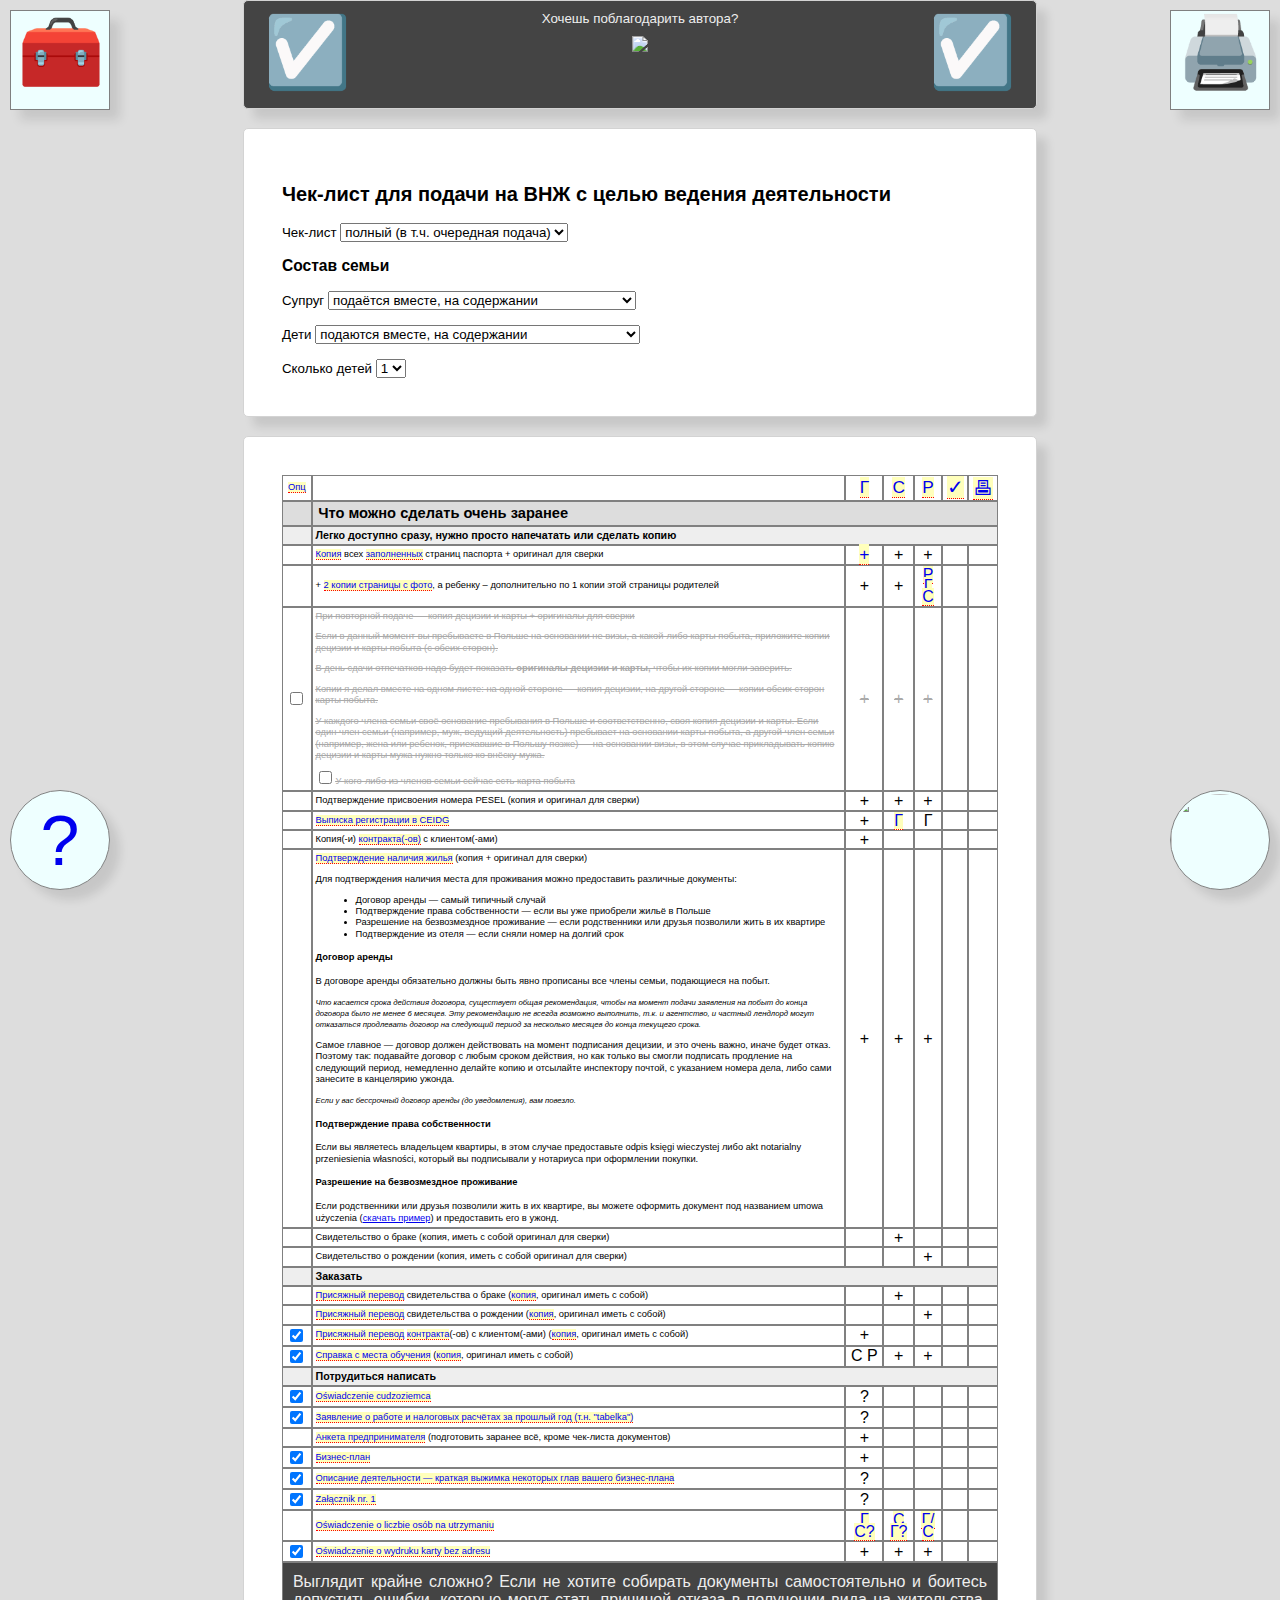
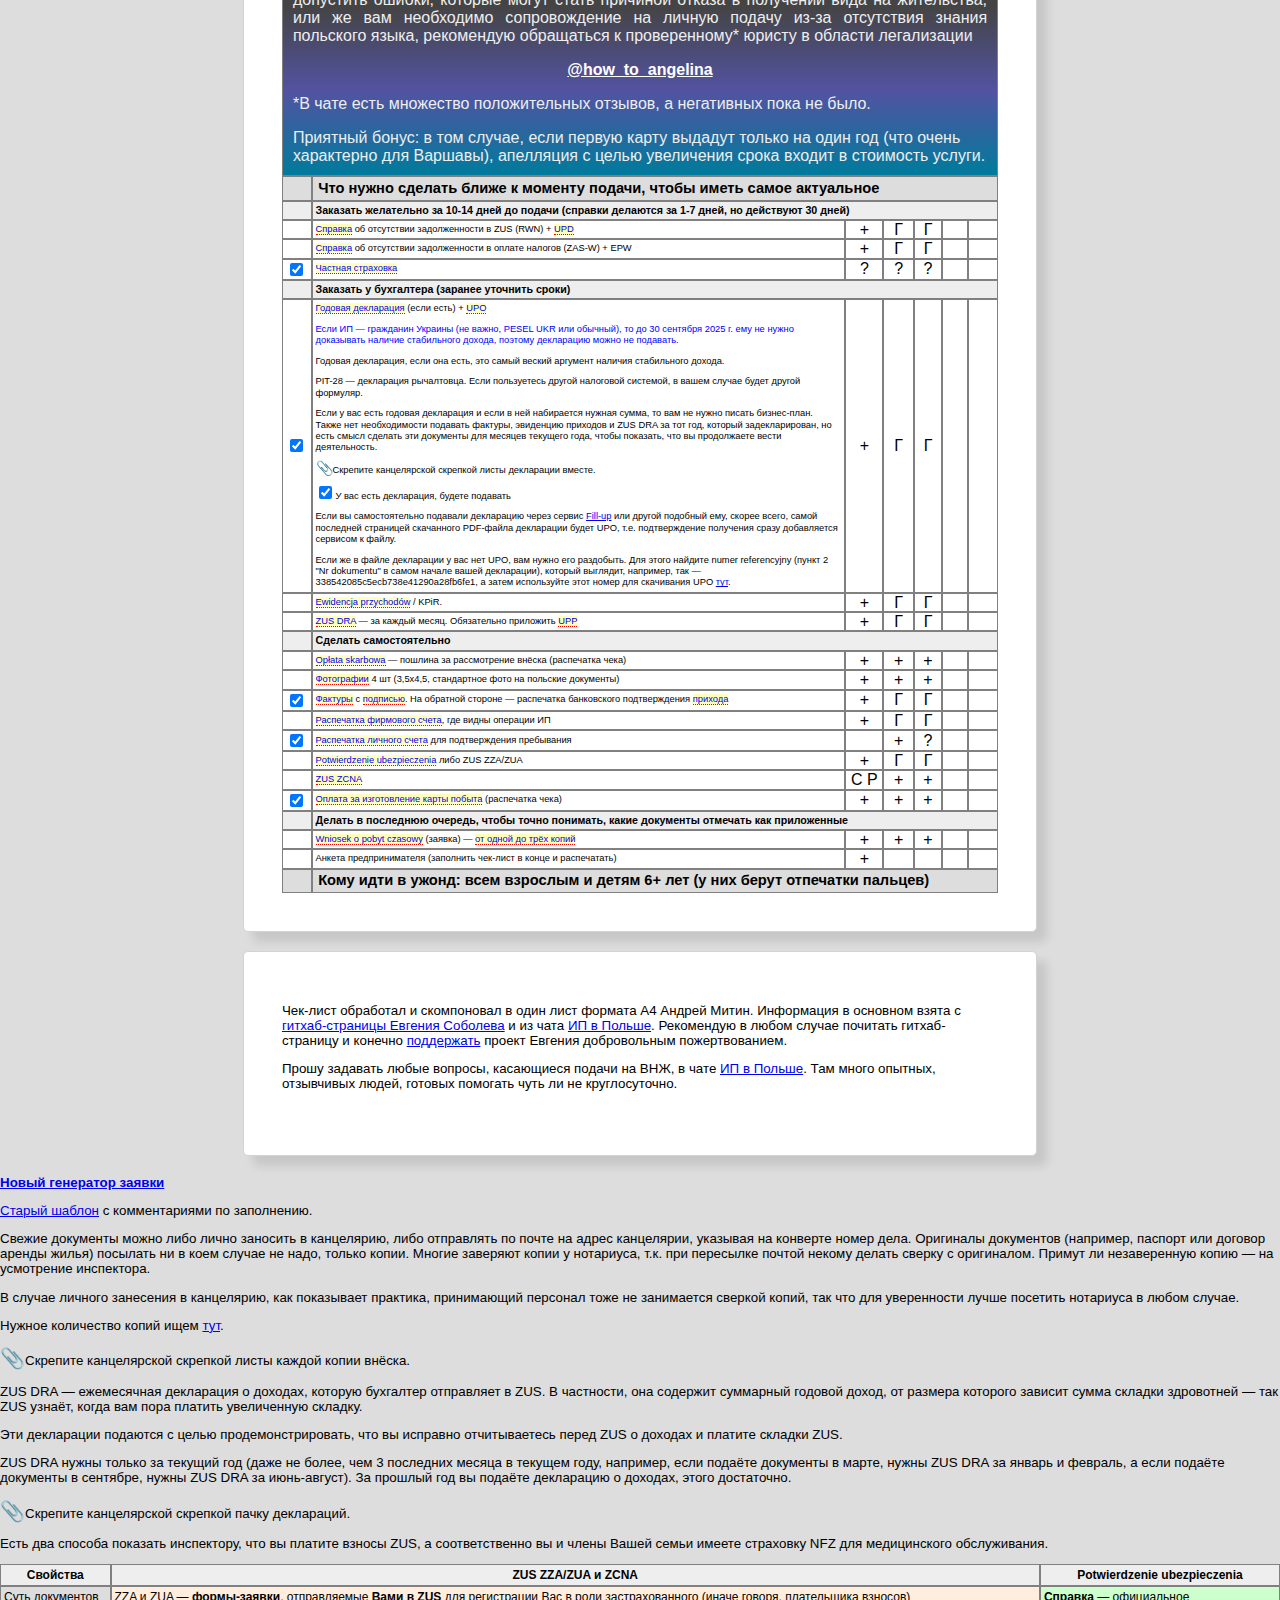
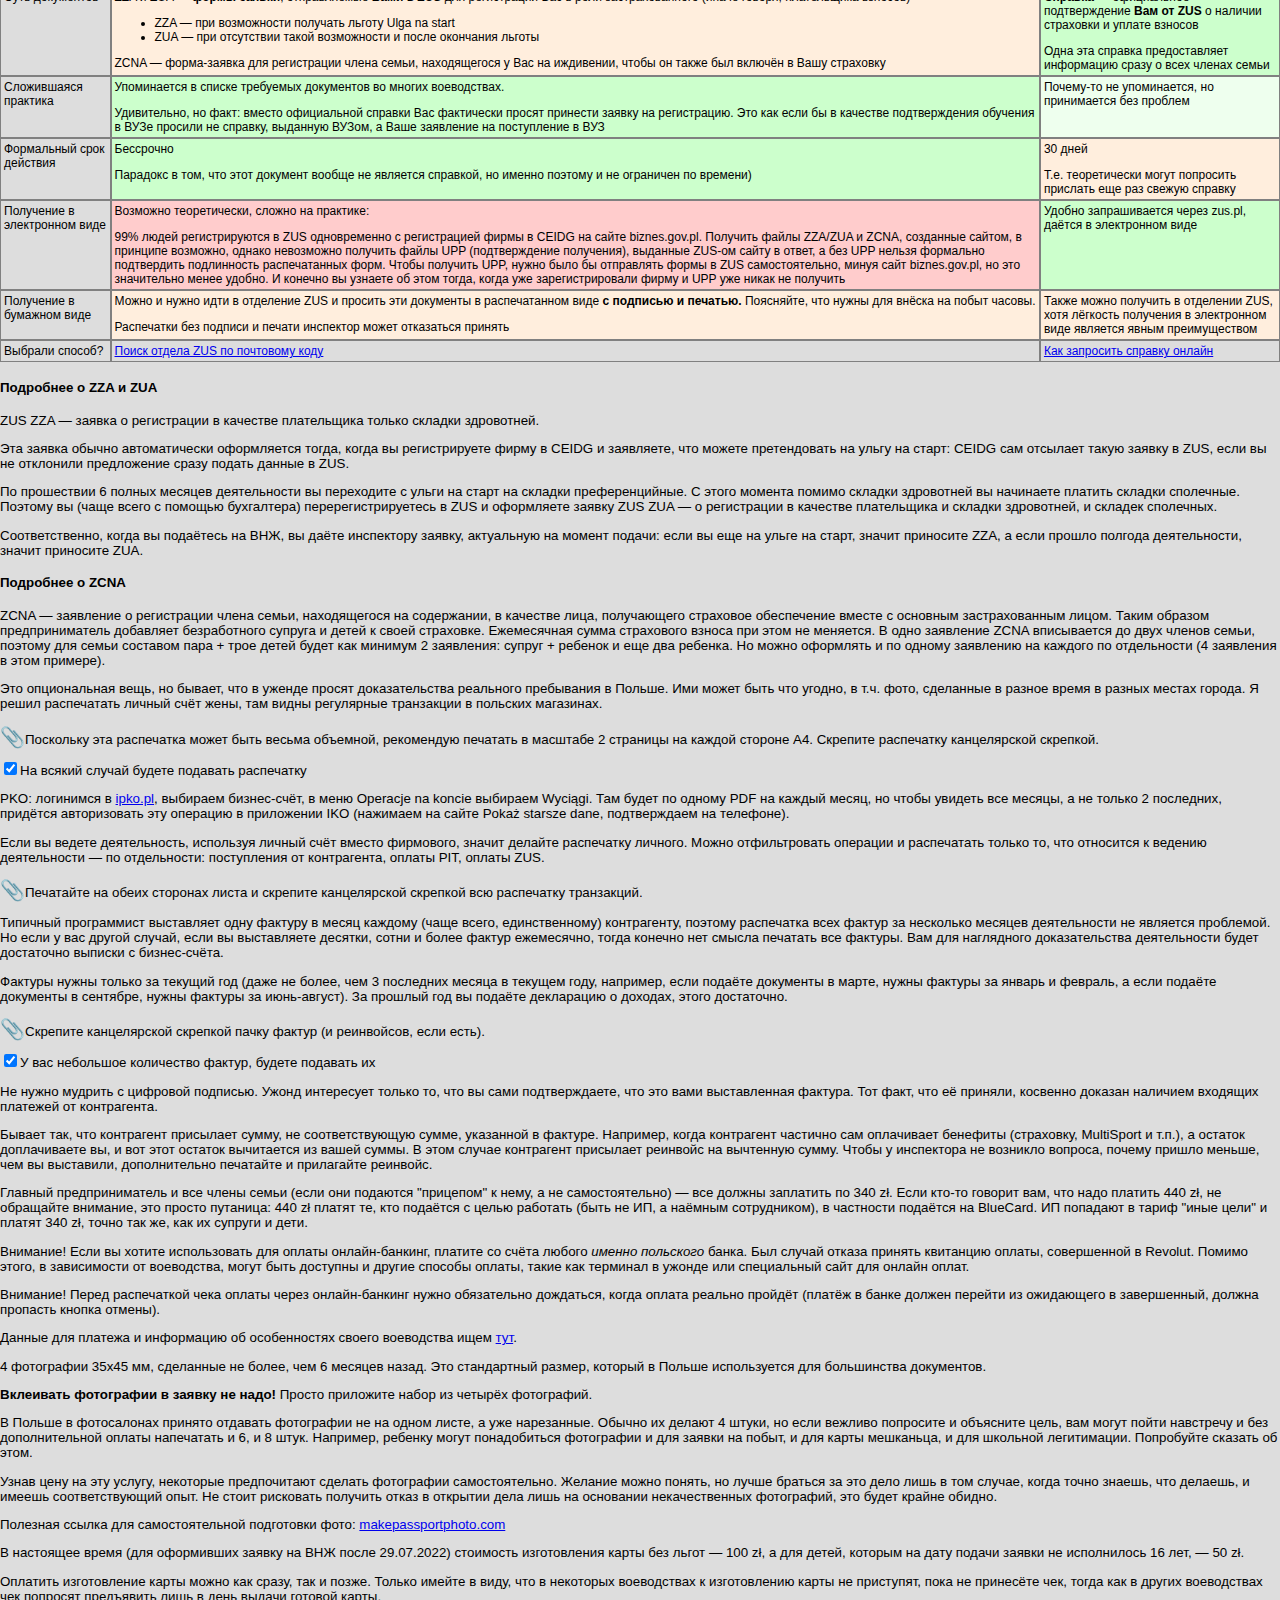
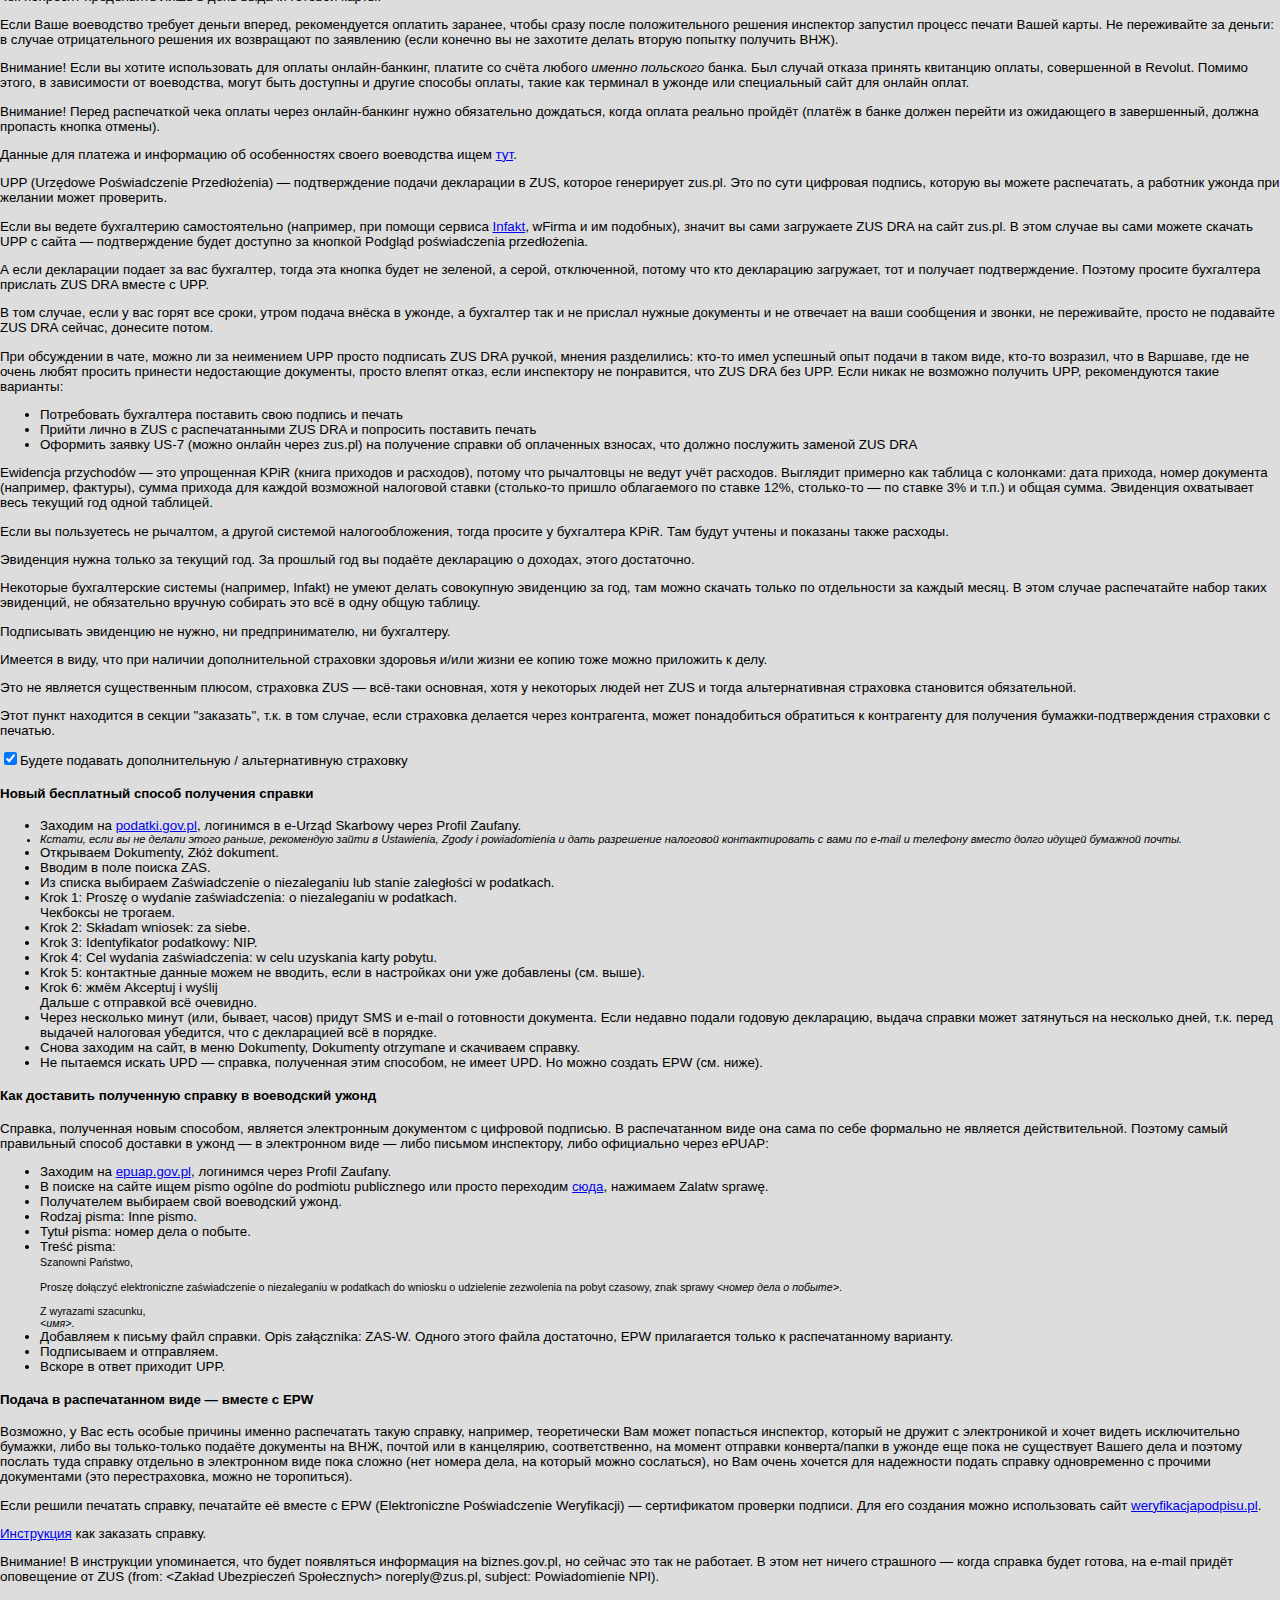
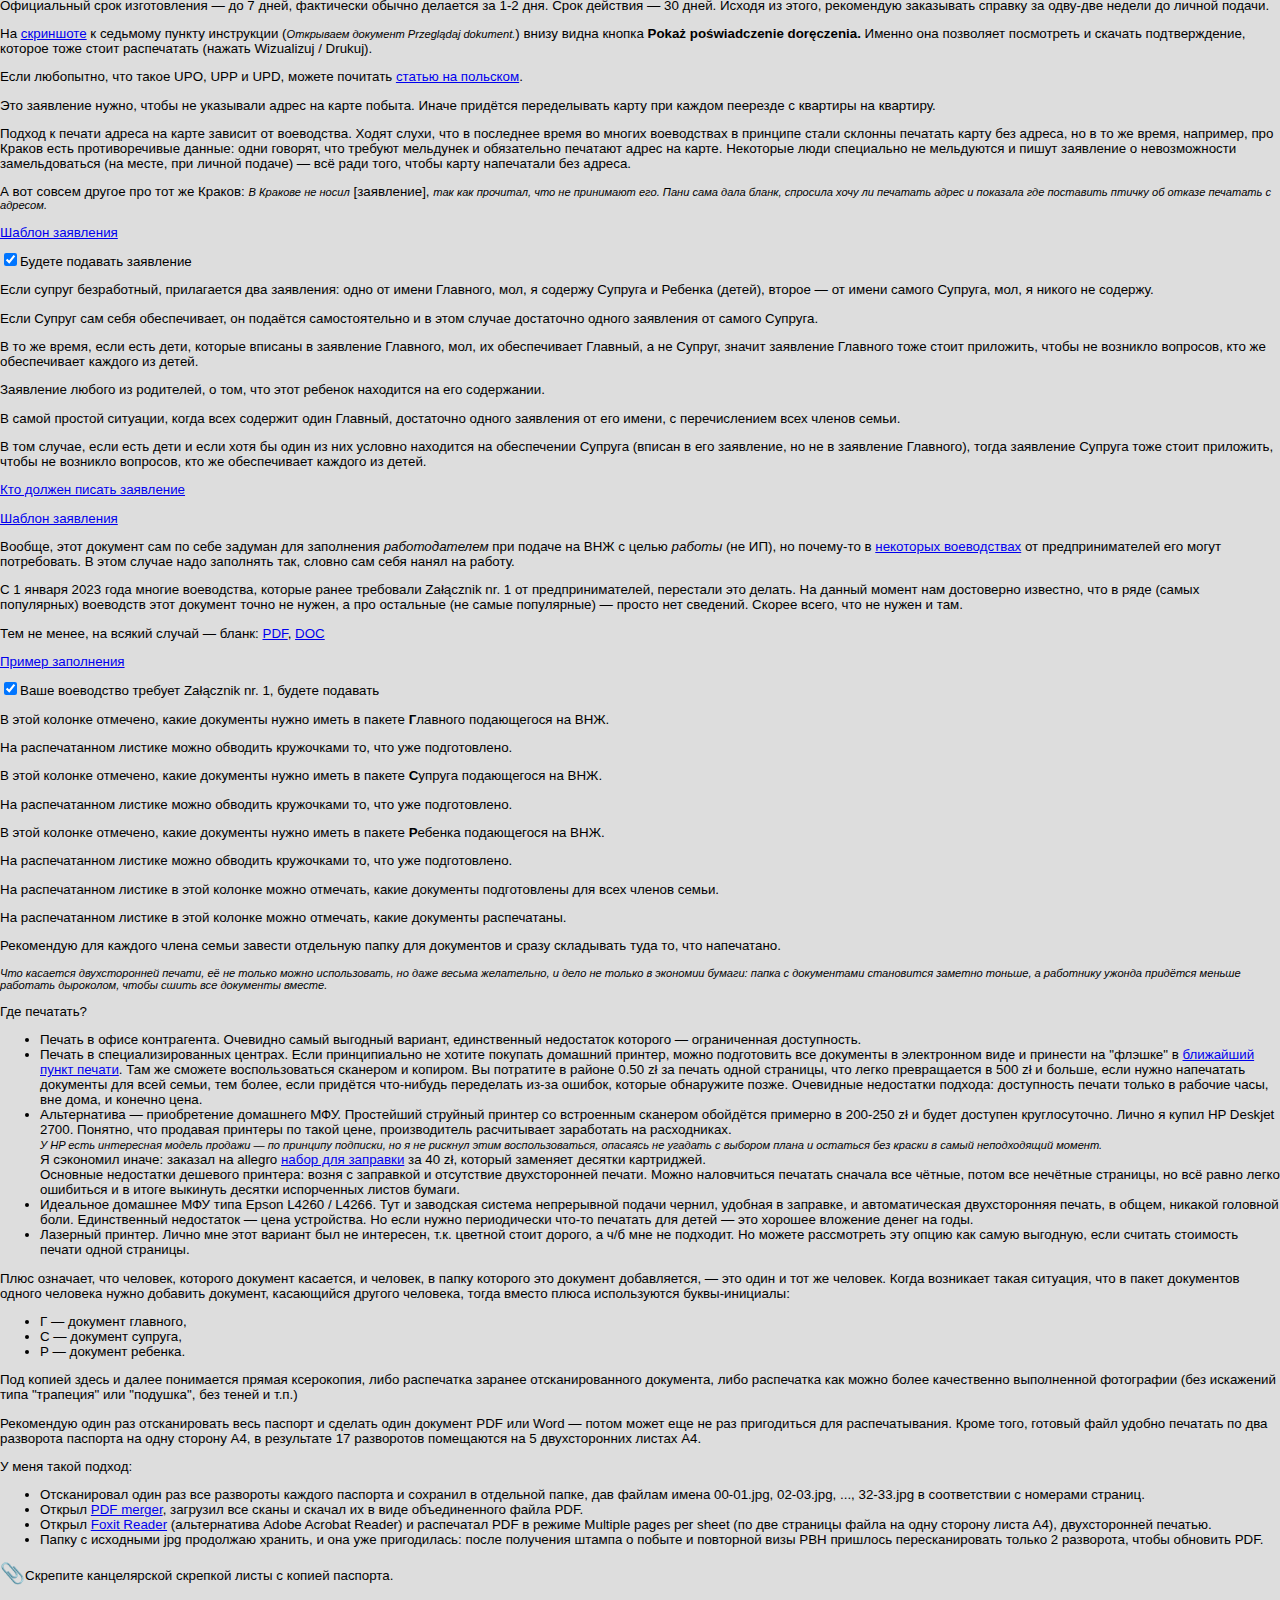
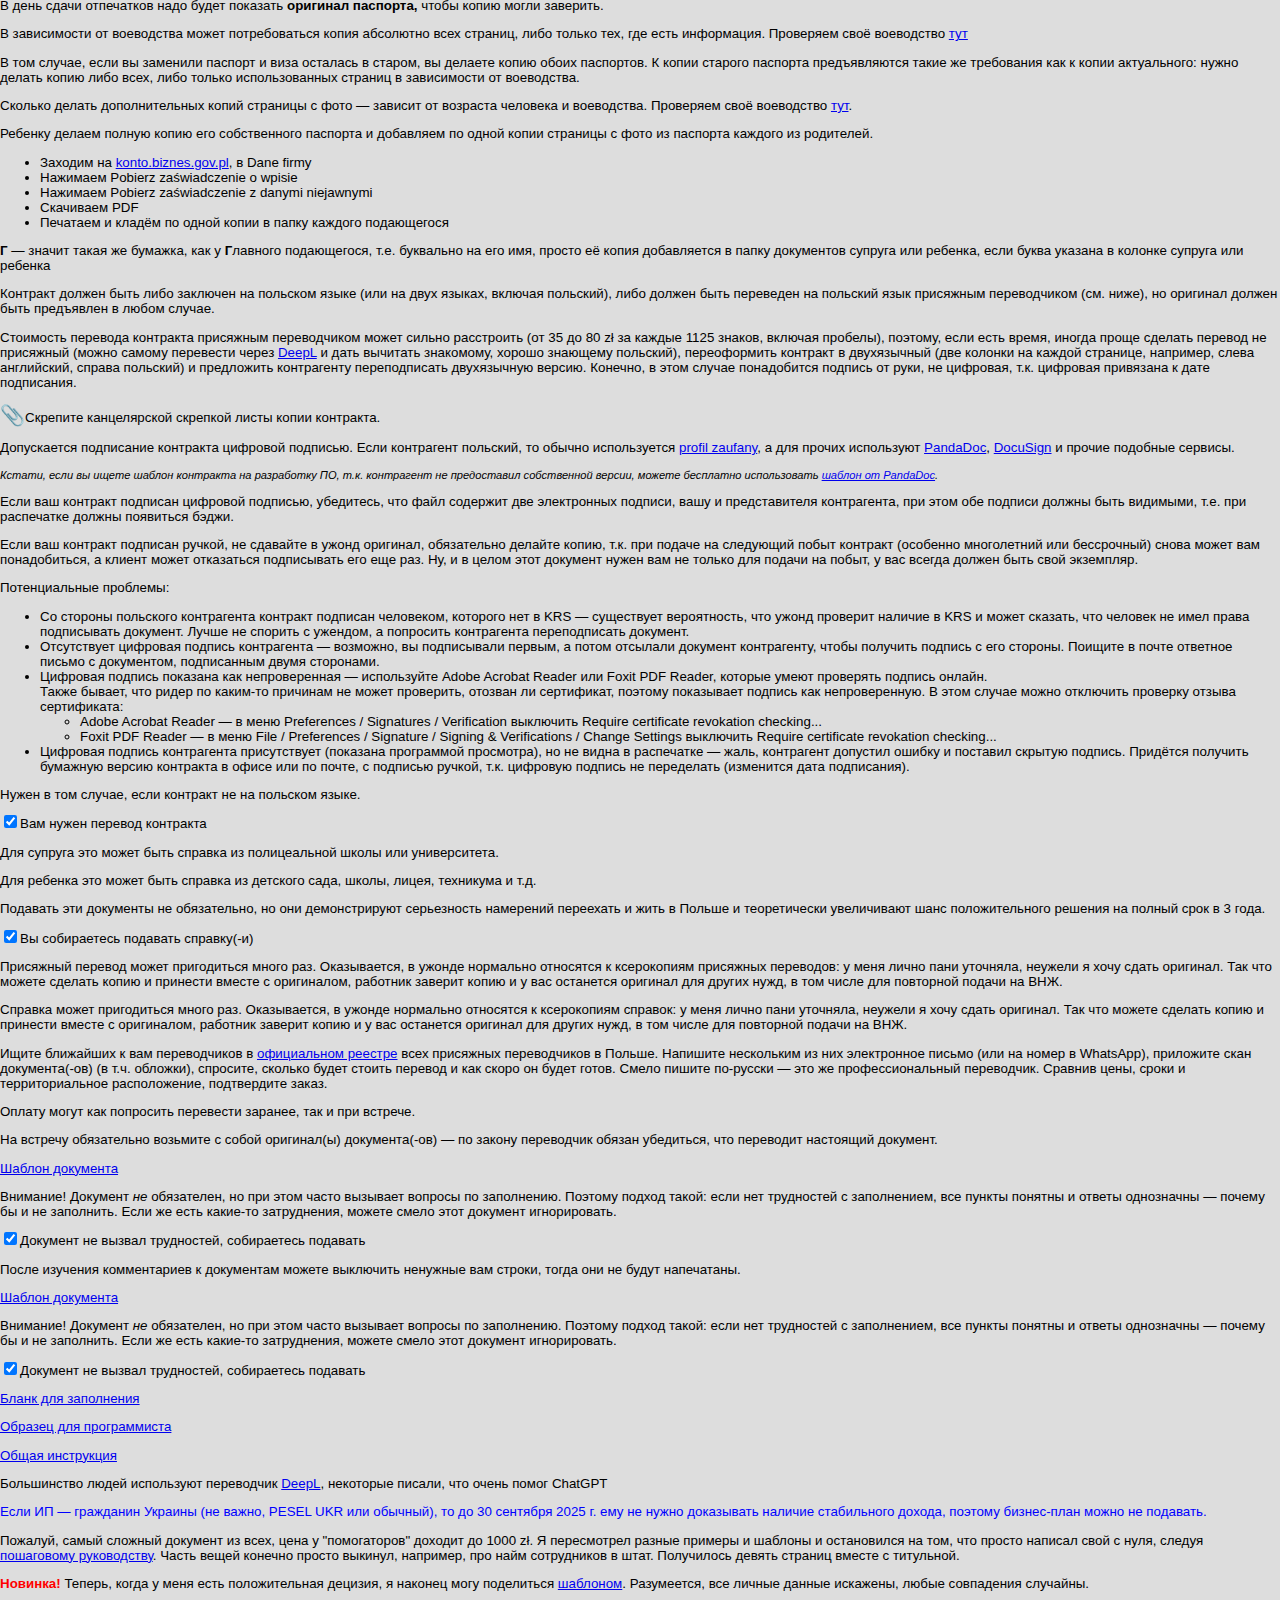
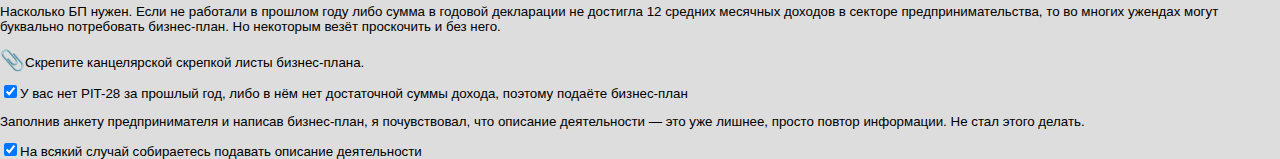
==== commit 34e29437: "Issue #12: Checklist: добавил в список для актуализации документов уведомление о новом адресе коррес" ====
--- a/docs/checklist/index.html
+++ b/docs/checklist/index.html
@@ -108,6 +108,9 @@
 
             .updates-only {
                 display: none;
+            }
+
+            .updates-only.subgroup {
                 font-style: italic;
                 margin-bottom: 1mm;
             }
@@ -727,12 +730,53 @@
                 </tr>
                 <tr class="updates-only subgroup">
                     <th></th>
-                    <th colspan="6">Сразу же, как только продлили договор или переехали в другую квартиру</th>
+                    <th colspan="6">Сразу же, как только продлили или заключили новый договор аренды жилья</th>
                 </tr>
                 <tr class="updates">
                     <th></th>
                     <th>
-                        <a rel="modal:open" href="#c-flat-rent">Договор аренды жилья или подтверждение права собственности</a> (копия + оригинал для сверки)
+                        <a rel="modal:open" href="#c-flat-rent">Подтверждение наличия жилья</a> (копия + оригинал для сверки)
+
+                        <!-- popup -->
+                        <div class="modal" id="c-flat-rent">
+                            <p>Для подтверждения наличия места для проживания можно предоставить различные документы:</p>
+                            <ul>
+                                <li>Договор аренды &mdash; самый типичный случай</li>
+                                <li>Подтверждение права собственности &mdash; если вы уже приобрели жильё в Польше</li>
+                                <li>Разрешение на безвозмездное проживание &mdash; если родственники или друзья позволили жить в их квартире</li>
+                                <li>Подтверждение из отеля &mdash; если сняли номер на долгий срок</li>
+                            </ul>
+                            <h4>Договор аренды</h4>
+                            <p>В договоре аренды обязательно должны быть явно прописаны все члены семьи, подающиеся на побыт.</p>
+                            <p class="minor">Что касается срока действия договора, существует общая рекомендация, чтобы на момент подачи заявления на побыт до конца договора было не менее 6 месяцев. Эту рекомендацию не всегда возможно выполнить, т.к. и агентство, и частный лендлорд могут отказаться продлевать договор на следующий период за несколько месяцев до конца текущего срока.</p>
+                            <p>Самое главное &mdash; договор должен действовать на момент подписания децизии, и это очень важно, иначе будет отказ. Поэтому так: подавайте договор с любым сроком действия, но как только вы смогли подписать продление на следующий период, немедленно делайте копию и отсылайте инспектору почтой, с указанием номера дела, либо сами занесите в канцелярию ужонда.</p>
+                            <p class="minor">Если у вас бессрочный договор аренды (до уведомления), вам повезло.</p>
+                            <h4>Подтверждение права собственности</h4>
+                            <p>Если вы являетесь владельцем квартиры, в этом случае предоставьте odpis księgi wieczystej либо akt notarialny przeniesienia własności, который вы подписывали у нотариуса при оформлении покупки.</p>
+                            <h4>Разрешение на безвозмездное проживание</h4>
+                            <p>Если родственники или друзья позволили жить в их квартире, вы можете оформить документ под названием umowa użyczenia (<a href="https://github.com/user-attachments/files/17708027/umowa_bezplatnego_uzyczenia_lokalu_z_uchodzca_z_ukrainy_pl_ua.docx">скачать пример</a>) и предоставить его в ужонд.</p>
+                        </div>
+                    </th>
+                    <td>+</td>
+                    <td>+</td>
+                    <td>+</td>
+                    <td></td>
+                    <td></td>
+                </tr>
+                <tr class="updates-only subgroup">
+                    <th></th>
+                    <th colspan="6">Сразу же, как только переехали в другую квартиру</th>
+                </tr>
+                <tr class="updates-only">
+                    <th></th>
+                    <th>
+                        <a rel="modal:open" href="#c-new-address">Уведомление о новом адресе для корреспонденции</a>
+
+                        <!-- popup -->
+                        <div class="modal" id="c-new-address">
+                            <p>Если у вас поменялся адрес, нужно обязательно предоставить в ужонд oświadczenie об этом, чтобы они знали, куда направлять корреспонденцию</p>
+                            <p>Шаблон для Варшавы можно <a href="https://migrant.wsc.mazowieckie.pl/pl/do-pobrania/oswiadczenie-o-zmianie-adresu-danych-kontaktowych-0">скачать тут</a>.</p>
+                        </div>
                     </th>
                     <td>+</td>
                     <td>+</td>
@@ -968,7 +1012,7 @@
 
                         <!-- popup -->
                         <div class="modal" id="c-declaration">
-                            <p style="color: blue">Если ИП &mdash; гражданин Украины (не важно, PESEL UKR или обычный), то до 4 марта 2024 г. ему не нужно доказывать наличие стабильного дохода, поэтому декларацию можно не подавать.</p>
+                            <p style="color: blue">Если ИП &mdash; гражданин Украины (не важно, PESEL UKR или обычный), то до 30 сентября 2025 г. ему не нужно доказывать наличие стабильного дохода, поэтому декларацию можно не подавать.</p>
                             <p>Годовая декларация, если она есть, это самый веский аргумент наличия стабильного дохода.</p>
                             <p>PIT-28 &mdash; декларация рычалтовца. Если пользуетесь другой налоговой системой, в вашем случае будет другой формуляр.</p>
                             <p>Если у вас есть годовая декларация и если в ней набирается нужная сумма, то вам не нужно писать бизнес-план. Также нет необходимости подавать фактуры, эвиденцию приходов и ZUS DRA за тот год, который задекларирован, но есть смысл сделать эти документы для месяцев текущего года, чтобы показать, что вы продолжаете вести деятельность.</p>
@@ -1254,14 +1298,6 @@
                 <p class="paperclip">Поскольку эта распечатка может быть весьма объемной, рекомендую печатать в масштабе 2 страницы на каждой стороне A4. Скрепите распечатку канцелярской скрепкой.</p>
                 <p><input class="optional-check-in-comment" id="ch-personal-account-bank-statement" name="ch-personal-account-bank-statement" type="checkbox" checked="checked" /><label for="ch-personal-account-bank-statement">На всякий случай будете подавать распечатку</label></p>
             </div>
-            
-            <div class="modal" id="c-flat-rent">
-                <p>В договоре аренды обязательно должны быть явно прописаны все члены семьи, подающиеся на побыт.</p>
-                <p class="minor">Что касается срока действия договора, существует общая рекомендация, чтобы на момент подачи заявления на побыт до конца договора было не менее 6 месяцев. Эту рекомендацию не всегда возможно выполнить, т.к. и агентство, и частный лендлорд могут отказаться продлевать договор на следующий период за несколько месяцев до конца текущего срока.</p>
-                <p>Самое главное &mdash; договор должен действовать на момент подписания децизии, и это очень важно, иначе будет отказ. Поэтому так: подавайте договор с любым сроком действия, но как только вы смогли подписать продление на следующий период, немедленно делайте копию и отсылайте инспектору почтой, с указанием номера дела, либо сами занесите в канцелярию ужонда.</p>
-                <p class="minor">Если у вас бессрочный договор аренды (до уведомления), вам повезло.</p>
-                <p>Если вы являетесь владельцем квартиры, в этом случае предоставьте odpis księgi wieczystej либо akt notarialny przeniesienia własności, который вы подписывали у нотариуса при оформлении покупки.</p>
-            </div>
 
             <div class="modal" id="c-business-account-bank-statement">
                 <p>PKO: логинимся в <a target="_blank" href="https://www.ipko.pl/">ipko.pl</a>, выбираем бизнес-счёт, в меню Operacje na koncie выбираем Wyciągi. Там будет по одному PDF на каждый месяц, но чтобы увидеть все месяцы, а не только 2 последних, придётся авторизовать эту операцию в приложении IKO (нажимаем на сайте Pokaż starsze dane, подтверждаем на телефоне).</p>
@@ -1582,7 +1618,7 @@
             </div>
             
             <div class="modal" id="c-business-plan">
-                <p style="color: blue">Если ИП &mdash; гражданин Украины (не важно, PESEL UKR или обычный), то до 4 марта 2024 г. ему не нужно доказывать наличие стабильного дохода, поэтому бизнес-план можно не подавать.</p>
+                <p style="color: blue">Если ИП &mdash; гражданин Украины (не важно, PESEL UKR или обычный), то до 30 сентября 2025 г. ему не нужно доказывать наличие стабильного дохода, поэтому бизнес-план можно не подавать.</p>
                 <p>Пожалуй, самый сложный документ из всех, цена у "помогаторов" доходит до 1000 zł. Я пересмотрел разные примеры и шаблоны и остановился на том, что просто написал свой с нуля, следуя <a target="_blank" href="https://drive.google.com/file/d/1RtpHWN5JEBMH2rIR7iau0QDU4T0r1ttB/view?usp=sharing">пошаговому руководству</a>. Часть вещей конечно просто выкинул, например, про найм сотрудников в штат. Получилось девять страниц вместе с титульной.</p>
                 <p><b style="color: red">Новинка!</b> Теперь, когда у меня есть положительная децизия, я наконец могу поделиться <a href="https://docs.google.com/document/d/1jGvMM-CwCIf6-rxhytQdgIlzXHuGoNRpNd9AvtWzbQI/edit?usp=sharing" target="_blank">шаблоном</a>. Разумеется, все личные данные искажены, любые совпадения случайны.</p>
                 <p>Насколько БП нужен. Если не работали в прошлом году либо сумма в годовой декларации не достигла 12 средних месячных доходов в секторе предпринимательства, то во многих ужендах могут буквально потребовать бизнес-план. Но некоторым везёт проскочить и без него.</p>
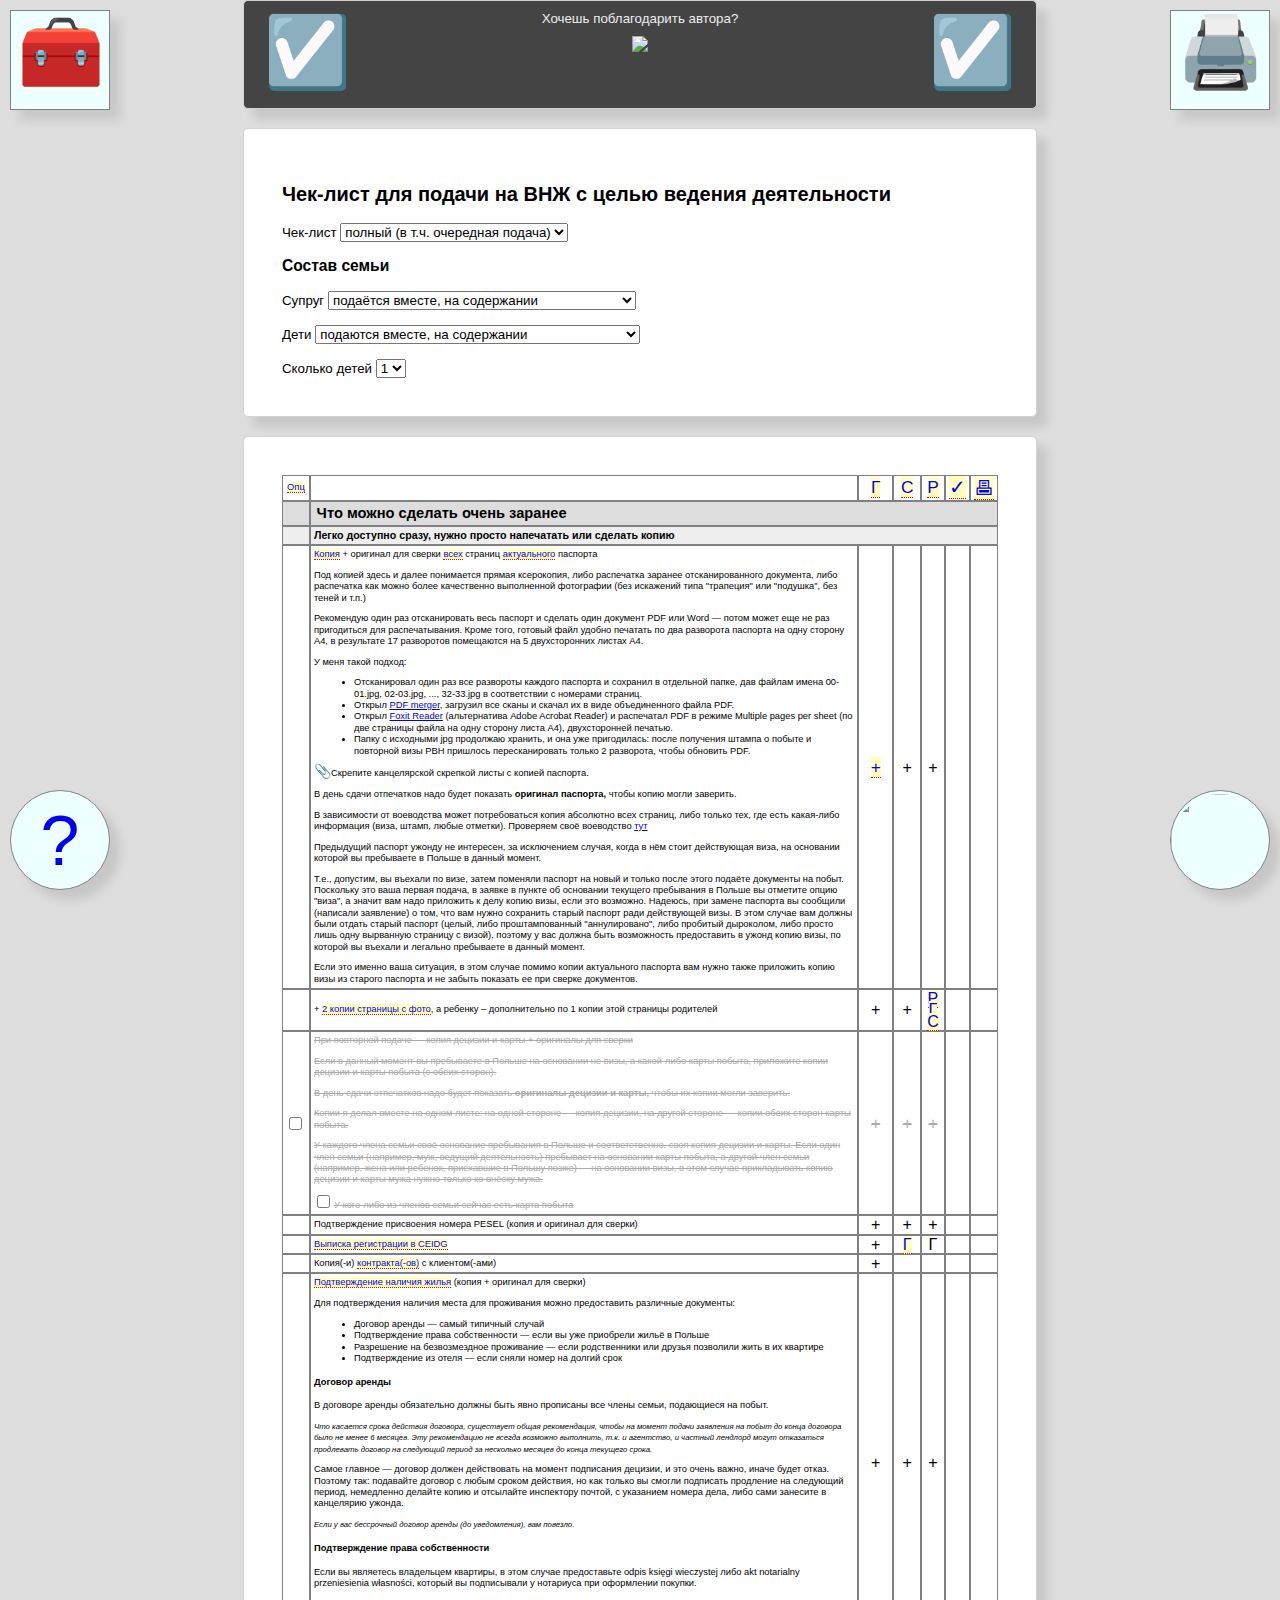
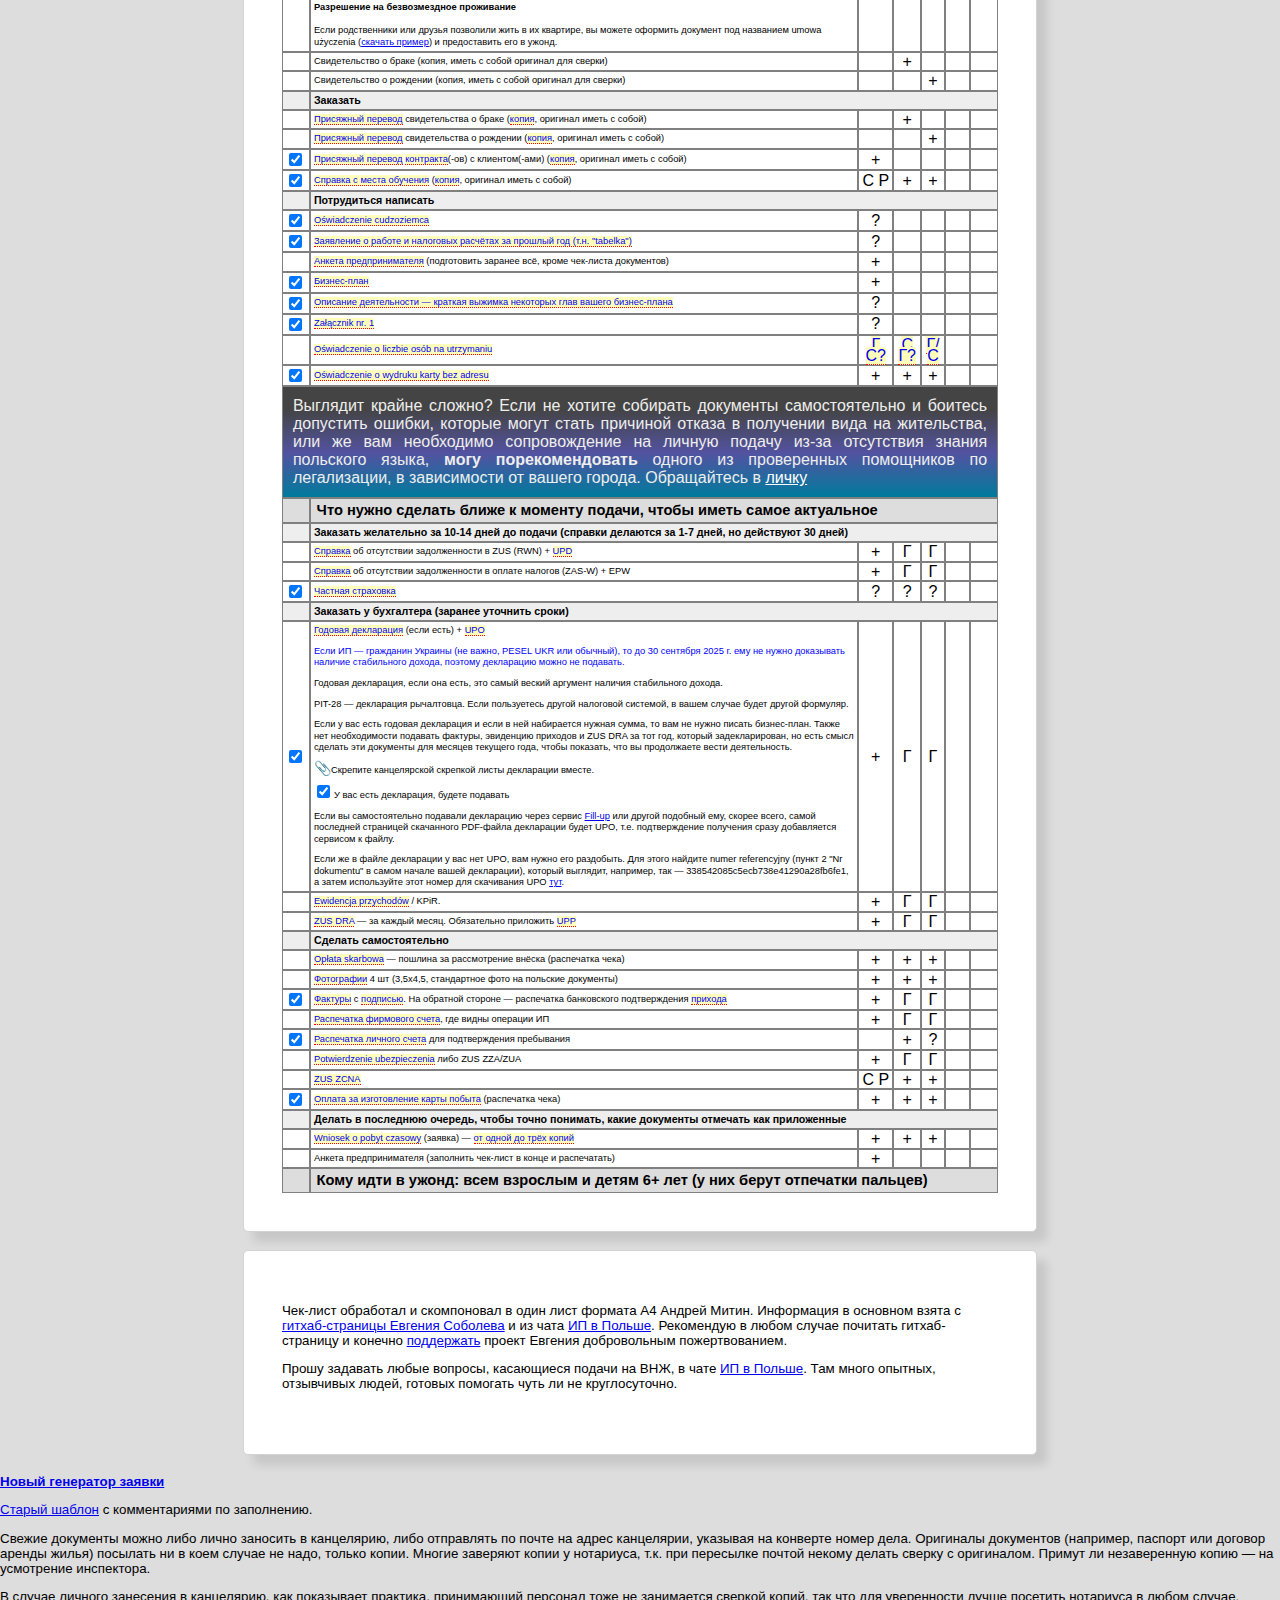
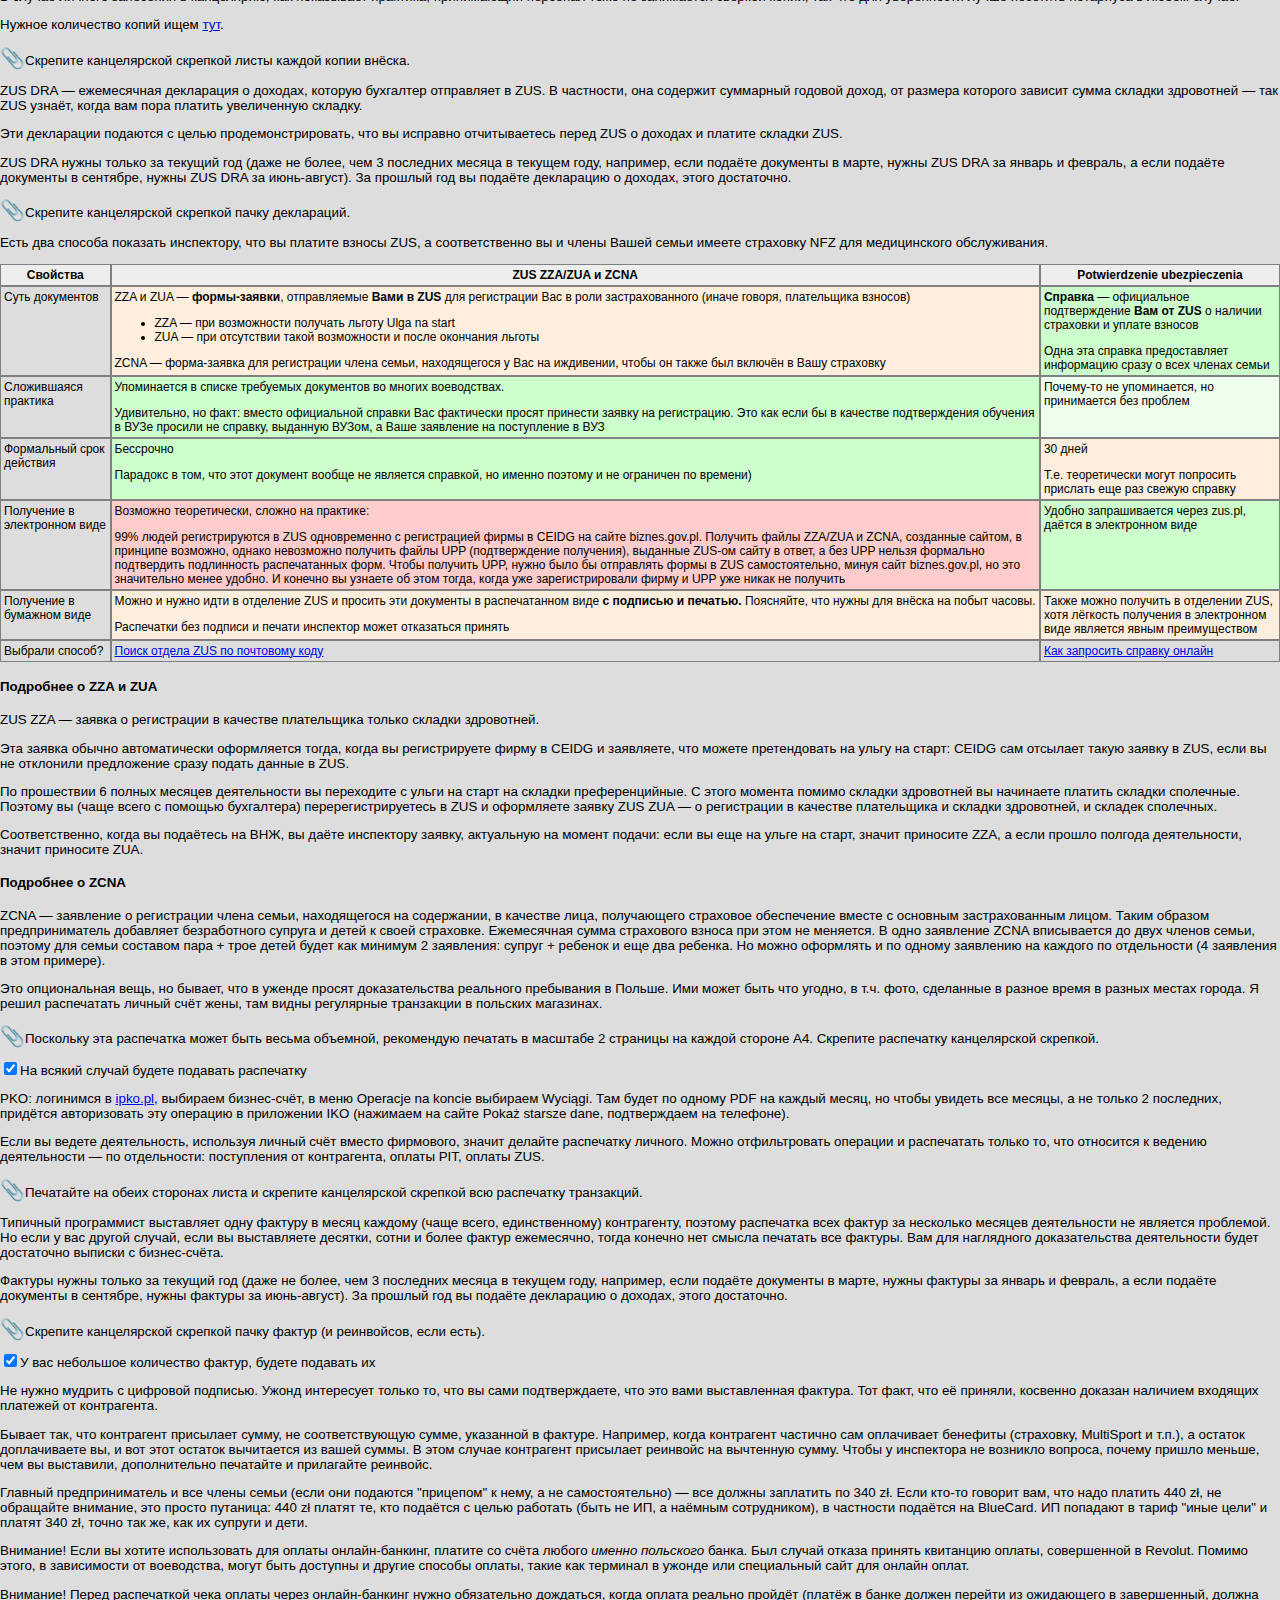
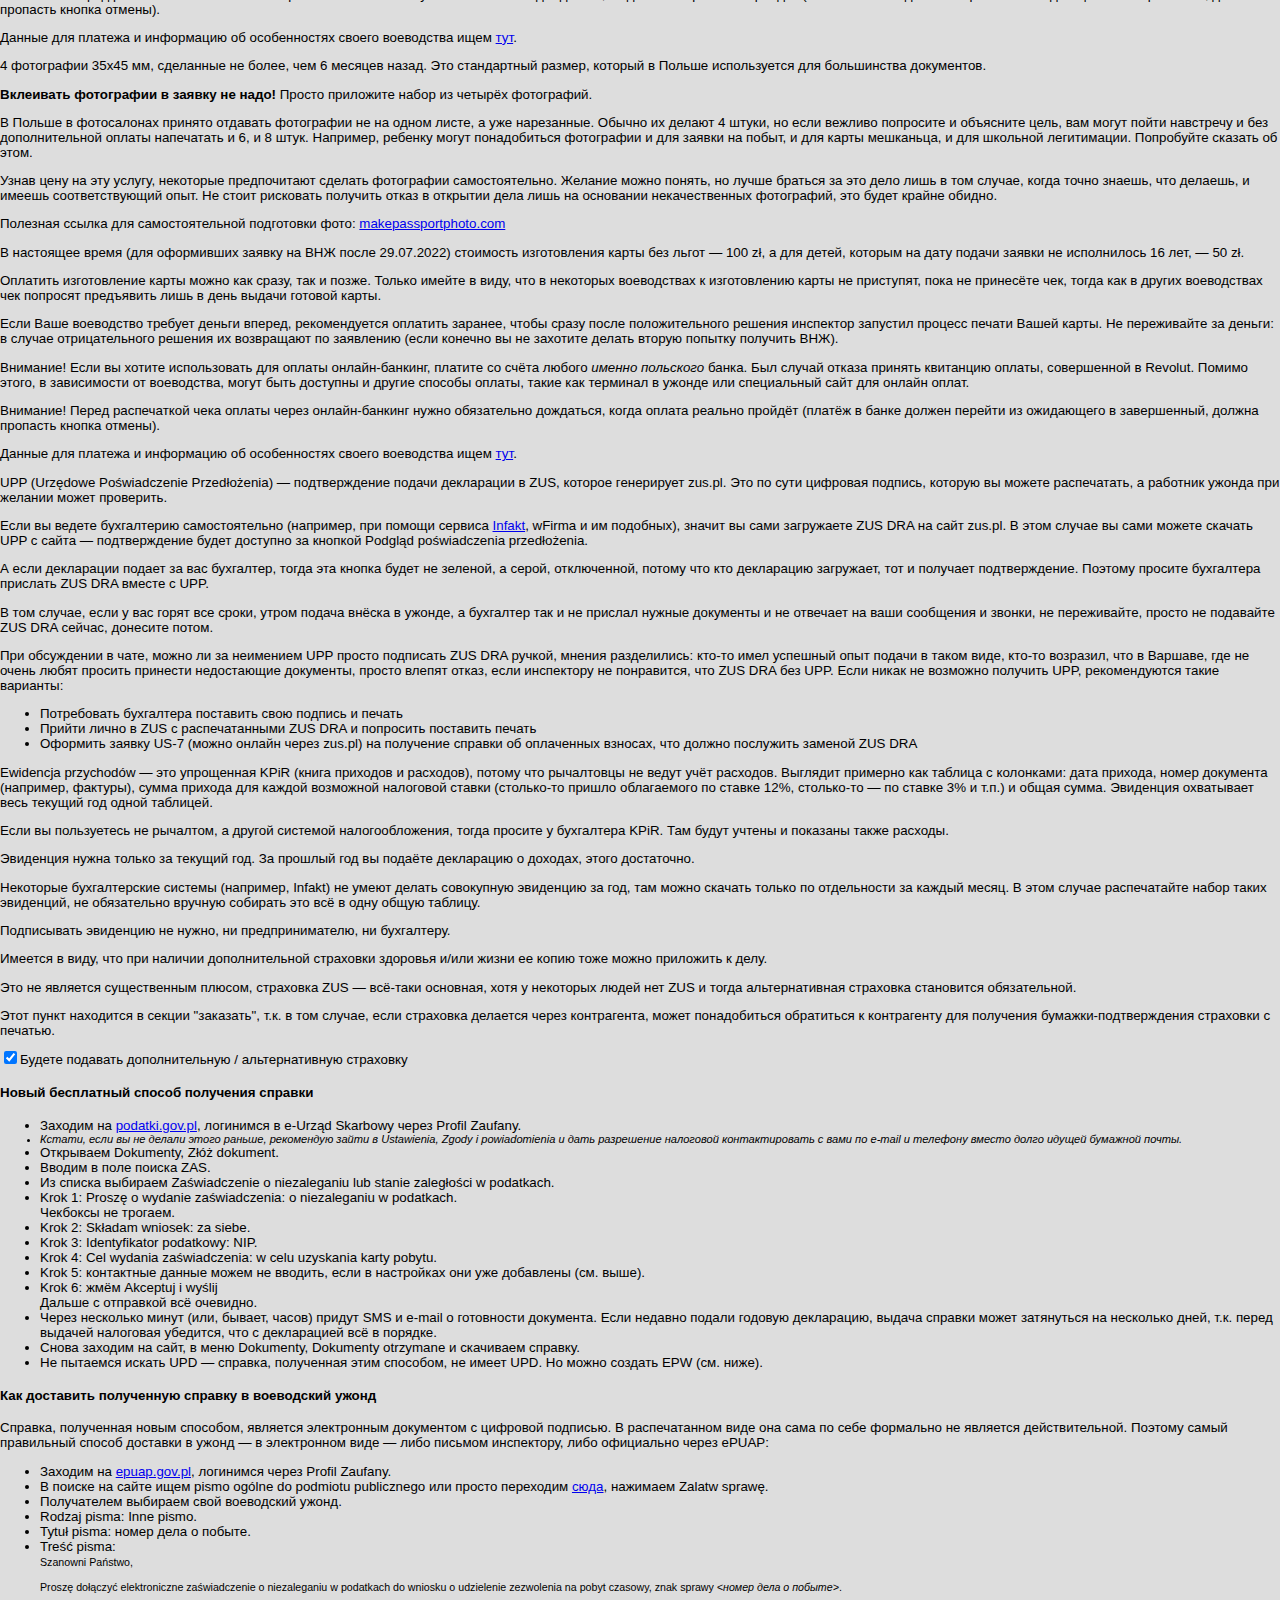
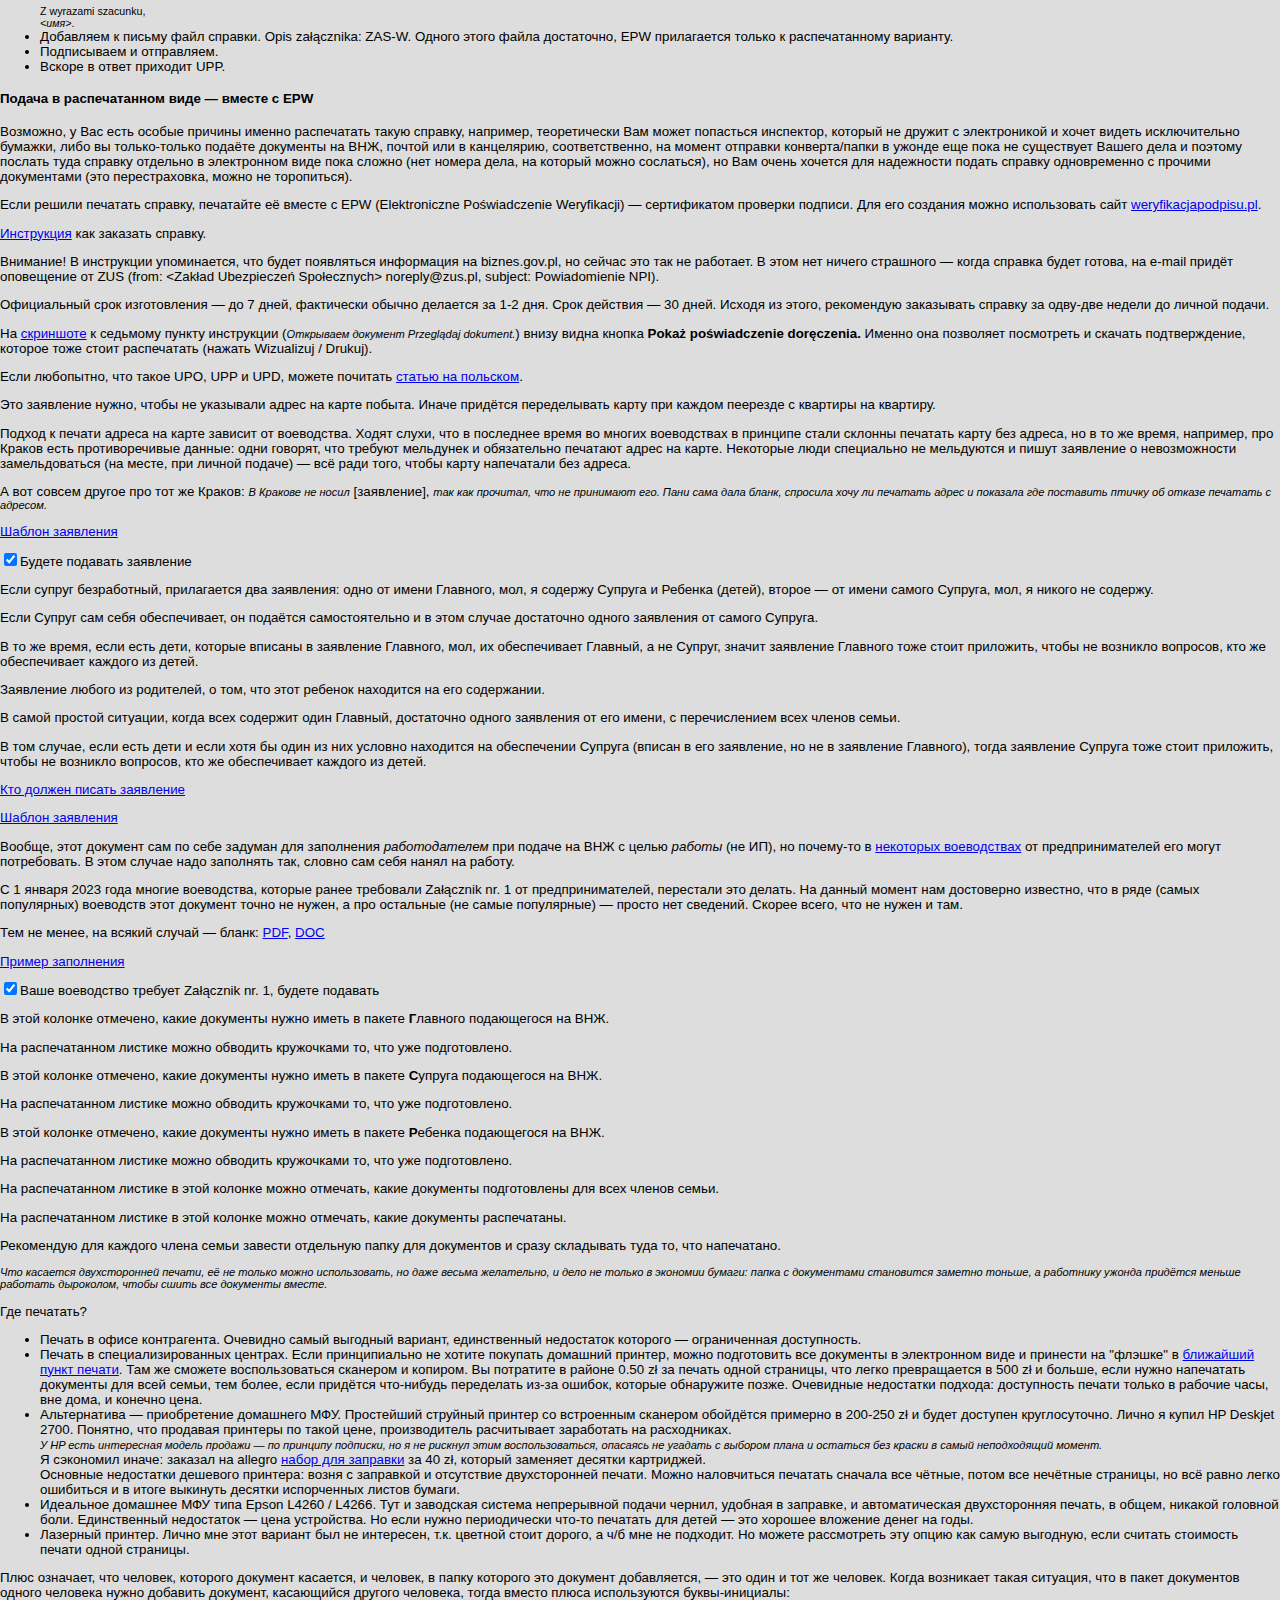
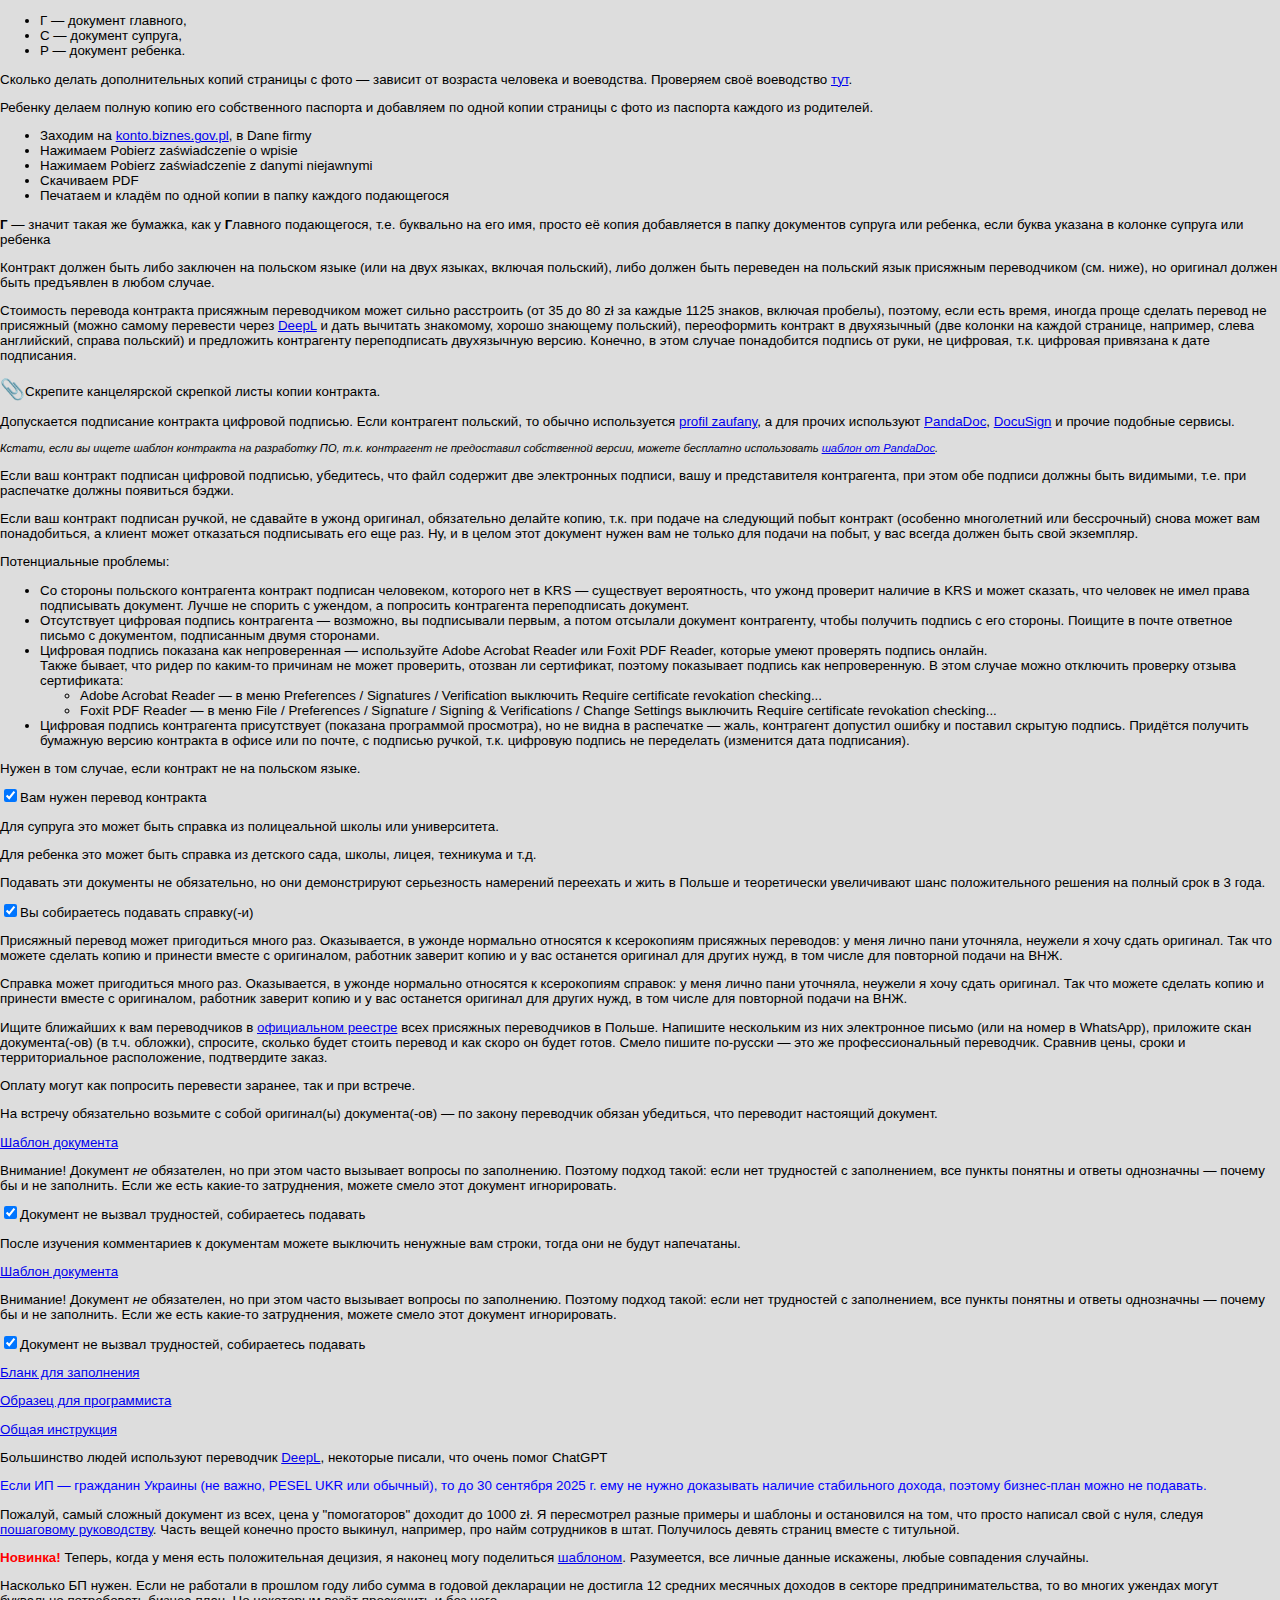
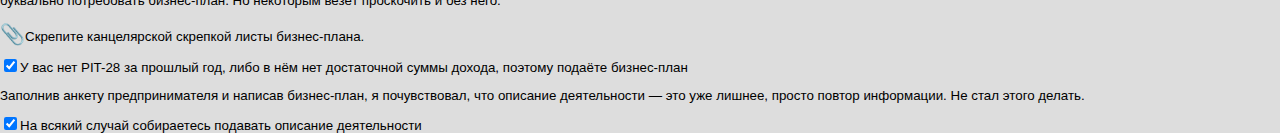
==== commit 72e113ce: "Issue #7: Checklist: добавил пояснение по поводу старого паспорта (визы)" ====
--- a/docs/checklist/index.html
+++ b/docs/checklist/index.html
@@ -655,8 +655,33 @@
                 <tr class="updates">
                     <th></th>
                     <th>
-                        <a rel="modal:open" href="#c-passport-copy">Копия</a> всех
-                        <a rel="modal:open" href="#c-passport-pages">заполненных</a> страниц паспорта + оригинал для сверки
+                        <a rel="modal:open" href="#c-passport-copy">Копия</a> + оригинал для сверки
+                        <a rel="modal:open" href="#c-passport-pages">всех</a> страниц
+                        <a rel="modal:open" href="#c-passport-actual">актуального</a> паспорта
+
+                        <div class="modal" id="c-passport-copy">
+                            <p>Под копией здесь и далее понимается прямая ксерокопия, либо распечатка заранее отсканированного документа, либо распечатка как можно более качественно выполненной фотографии (без искажений типа "трапеция" или "подушка", без теней и т.п.)</p>
+                            <p>Рекомендую один раз отсканировать весь паспорт и сделать один документ PDF или Word &mdash; потом  может еще не раз пригодиться для распечатывания. Кроме того, готовый файл удобно печатать по два разворота паспорта на одну сторону A4, в результате 17 разворотов помещаются на 5 двухсторонних листах A4.</p>
+                            <p>У меня такой подход:</p>
+                            <ul>
+                                <li>Отсканировал один раз все развороты каждого паспорта и сохранил в отдельной папке, дав файлам имена 00-01.jpg, 02-03.jpg, ..., 32-33.jpg в соответствии с номерами страниц.</li>
+                                <li>Открыл <a target="_blank" href="https://justandrei.github.io/jdg-tools/pdf/merger.html">PDF merger</a>, загрузил все сканы и скачал их в виде объединенного файла PDF.</li>
+                                <li>Открыл <a target="_blank" href="https://www.foxit.com/pdf-reader">Foxit Reader</a> (альтернатива Adobe Acrobat Reader) и распечатал PDF в режиме Multiple pages per sheet (по две страницы файла на одну сторону листа A4), двухсторонней печатью.</li>
+                                <li>Папку с исходными jpg продолжаю хранить, и она уже пригодилась: после получения штампа о побыте и повторной визы PBH пришлось пересканировать только 2 разворота, чтобы обновить PDF.</li>
+                            </ul>
+                            <p class="paperclip">Скрепите канцелярской скрепкой листы с копией паспорта.</p>
+                            <p>В день сдачи отпечатков надо будет показать <b>оригинал паспорта,</b> чтобы копию могли заверить.</p>
+                        </div>
+
+                        <div class="modal" id="c-passport-pages">
+                            <p>В зависимости от воеводства может потребоваться копия абсолютно всех страниц, либо только тех, где есть какая-либо информация (виза, штамп, любые отметки). Проверяем своё воеводство <a target="_blank" href="https://docs.google.com/spreadsheets/d/1lkwXxQ5XXMzJWHYZWHEekATBrO2soxKcIvy6TyHkWl4/edit?usp=sharing">тут</a></p>
+                        </div>
+
+                        <div class="modal" id="c-passport-actual">
+                            <p>Предыдущий паспорт ужонду не интересен, за исключением случая, когда в нём стоит действующая виза, на основании которой вы пребываете в Польше в данный момент.</p>
+                            <p>Т.е., допустим, вы въехали по визе, затем поменяли паспорт на новый и только после этого подаёте документы на побыт. Поскольку это ваша первая подача, в заявке в пункте об основании текущего пребывания в Польше вы отметите опцию "виза", а значит вам надо приложить к делу копию визы, если это возможно. Надеюсь, при замене паспорта вы сообщили (написали заявление) о том, что вам нужно сохранить старый паспорт ради действующей визы. В этом случае вам должны были отдать старый паспорт (целый, либо проштампованный "аннулировано", либо пробитый дыроколом, либо просто лишь одну вырванную страницу с визой), поэтому у вас должна быть возможность предоставить в ужонд копию визы, по которой вы въехали и легально пребываете в данный момент.</p>
+                            <p>Если это именно ваша ситуация, в этом случае помимо копии актуального паспорта вам нужно также приложить копию визы из старого паспорта и не забыть показать ее при сверке документов.</p>
+                        </div>
                     </th>
                     <td><a class="comment-link big-letter" rel="modal:open" href="#c-plus">+</a></td>
                     <td>+</td>
@@ -948,10 +973,7 @@
                 </tr>
                 <tr class="group">
                     <td colspan="11" class="non-printable ad">
-                        <p style="text-align: justify">Выглядит крайне сложно? Если не хотите собирать документы самостоятельно и боитесь допустить ошибки, которые могут стать причиной отказа в получении вида на жительства, или же вам необходимо сопровождение на личную подачу из-за отсутствия знания польского языка, рекомендую обращаться к проверенному* юристу в области легализации</p>
-                        <p style="font-weight: bold; text-align: center"><a target="_blank" href="https://t.me/How_to_Angelina">@how_to_angelina</a></p>
-                        <p style="text-align: justify">*В чате есть множество положительных отзывов, а негативных пока не было.</p>
-                        <p>Приятный бонус: в том случае, если первую карту выдадут только на один год (что очень характерно для Варшавы), апелляция с целью увеличения срока входит в стоимость услуги.</p>
+                        <p style="text-align: justify">Выглядит крайне сложно? Если не хотите собирать документы самостоятельно и боитесь допустить ошибки, которые могут стать причиной отказа в получении вида на жительства, или же вам необходимо сопровождение на личную подачу из-за отсутствия знания польского языка, <b>могу порекомендовать</b> одного из проверенных помощников по легализации, в зависимости от вашего города. Обращайтесь в <a target="_blank" href="https://t.me/justandrei79">личку</a></p>
                     </td>
                 </tr>
                 <tr class="group">
@@ -1503,26 +1525,7 @@
                     <li>Р &mdash; документ ребенка.</li>
                 </ul>
             </div>
-            
-            <div class="modal" id="c-passport-copy">
-                <p>Под копией здесь и далее понимается прямая ксерокопия, либо распечатка заранее отсканированного документа, либо распечатка как можно более качественно выполненной фотографии (без искажений типа "трапеция" или "подушка", без теней и т.п.)</p>
-                <p>Рекомендую один раз отсканировать весь паспорт и сделать один документ PDF или Word &mdash; потом  может еще не раз пригодиться для распечатывания. Кроме того, готовый файл удобно печатать по два разворота паспорта на одну сторону A4, в результате 17 разворотов помещаются на 5 двухсторонних листах A4.</p>
-                <p>У меня такой подход:</p>
-                <ul>
-                    <li>Отсканировал один раз все развороты каждого паспорта и сохранил в отдельной папке, дав файлам имена 00-01.jpg, 02-03.jpg, ..., 32-33.jpg в соответствии с номерами страниц.</li>
-                    <li>Открыл <a target="_blank" href="https://justandrei.github.io/jdg-tools/pdf/merger.html">PDF merger</a>, загрузил все сканы и скачал их в виде объединенного файла PDF.</li>
-                    <li>Открыл <a target="_blank" href="https://www.foxit.com/pdf-reader">Foxit Reader</a> (альтернатива Adobe Acrobat Reader) и распечатал PDF в режиме Multiple pages per sheet (по две страницы файла на одну сторону листа A4), двухсторонней печатью.</li>
-                    <li>Папку с исходными jpg продолжаю хранить, и она уже пригодилась: после получения штампа о побыте и повторной визы PBH пришлось пересканировать только 2 разворота, чтобы обновить PDF.</li>
-                </ul>
-                <p class="paperclip">Скрепите канцелярской скрепкой листы с копией паспорта.</p>
-                <p>В день сдачи отпечатков надо будет показать <b>оригинал паспорта,</b> чтобы копию могли заверить.</p>
-            </div>
-            
-            <div class="modal" id="c-passport-pages">
-                <p>В зависимости от воеводства может потребоваться копия абсолютно всех страниц, либо только тех, где есть информация. Проверяем своё воеводство <a target="_blank" href="https://docs.google.com/spreadsheets/d/1lkwXxQ5XXMzJWHYZWHEekATBrO2soxKcIvy6TyHkWl4/edit?usp=sharing">тут</a></p>
-                <p>В том случае, если вы заменили паспорт и виза осталась в старом, вы делаете копию обоих паспортов. К копии старого паспорта предъявляются такие же требования как к копии актуального: нужно делать копию либо всех, либо только использованных страниц в зависимости от воеводства.</p>
-            </div>
-            
+
             <div class="modal" id="c-passport-last-page-copy">
                 <p>Сколько делать дополнительных копий страницы с фото &mdash; зависит от возраста человека и воеводства. Проверяем своё воеводство <a target="_blank" href="https://docs.google.com/spreadsheets/d/1lkwXxQ5XXMzJWHYZWHEekATBrO2soxKcIvy6TyHkWl4/edit?usp=sharing">тут</a>.</p>
             </div>
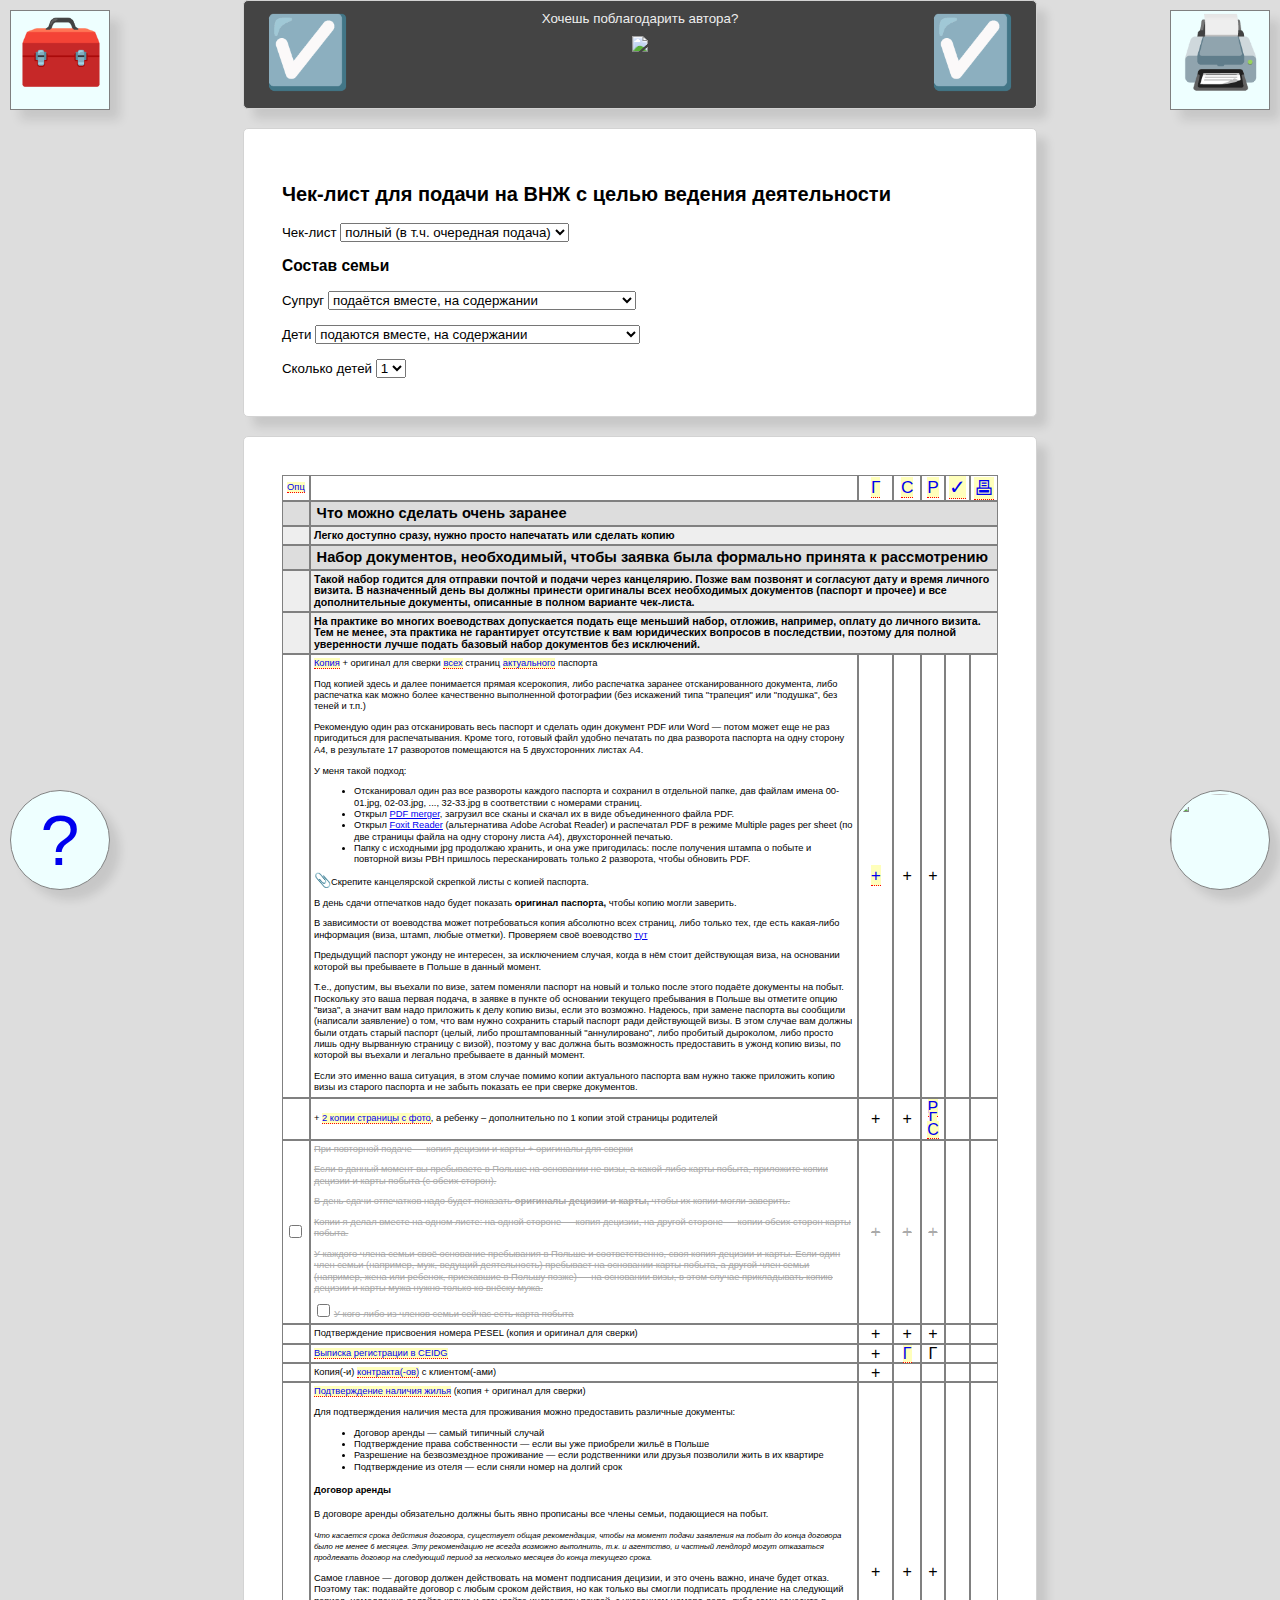
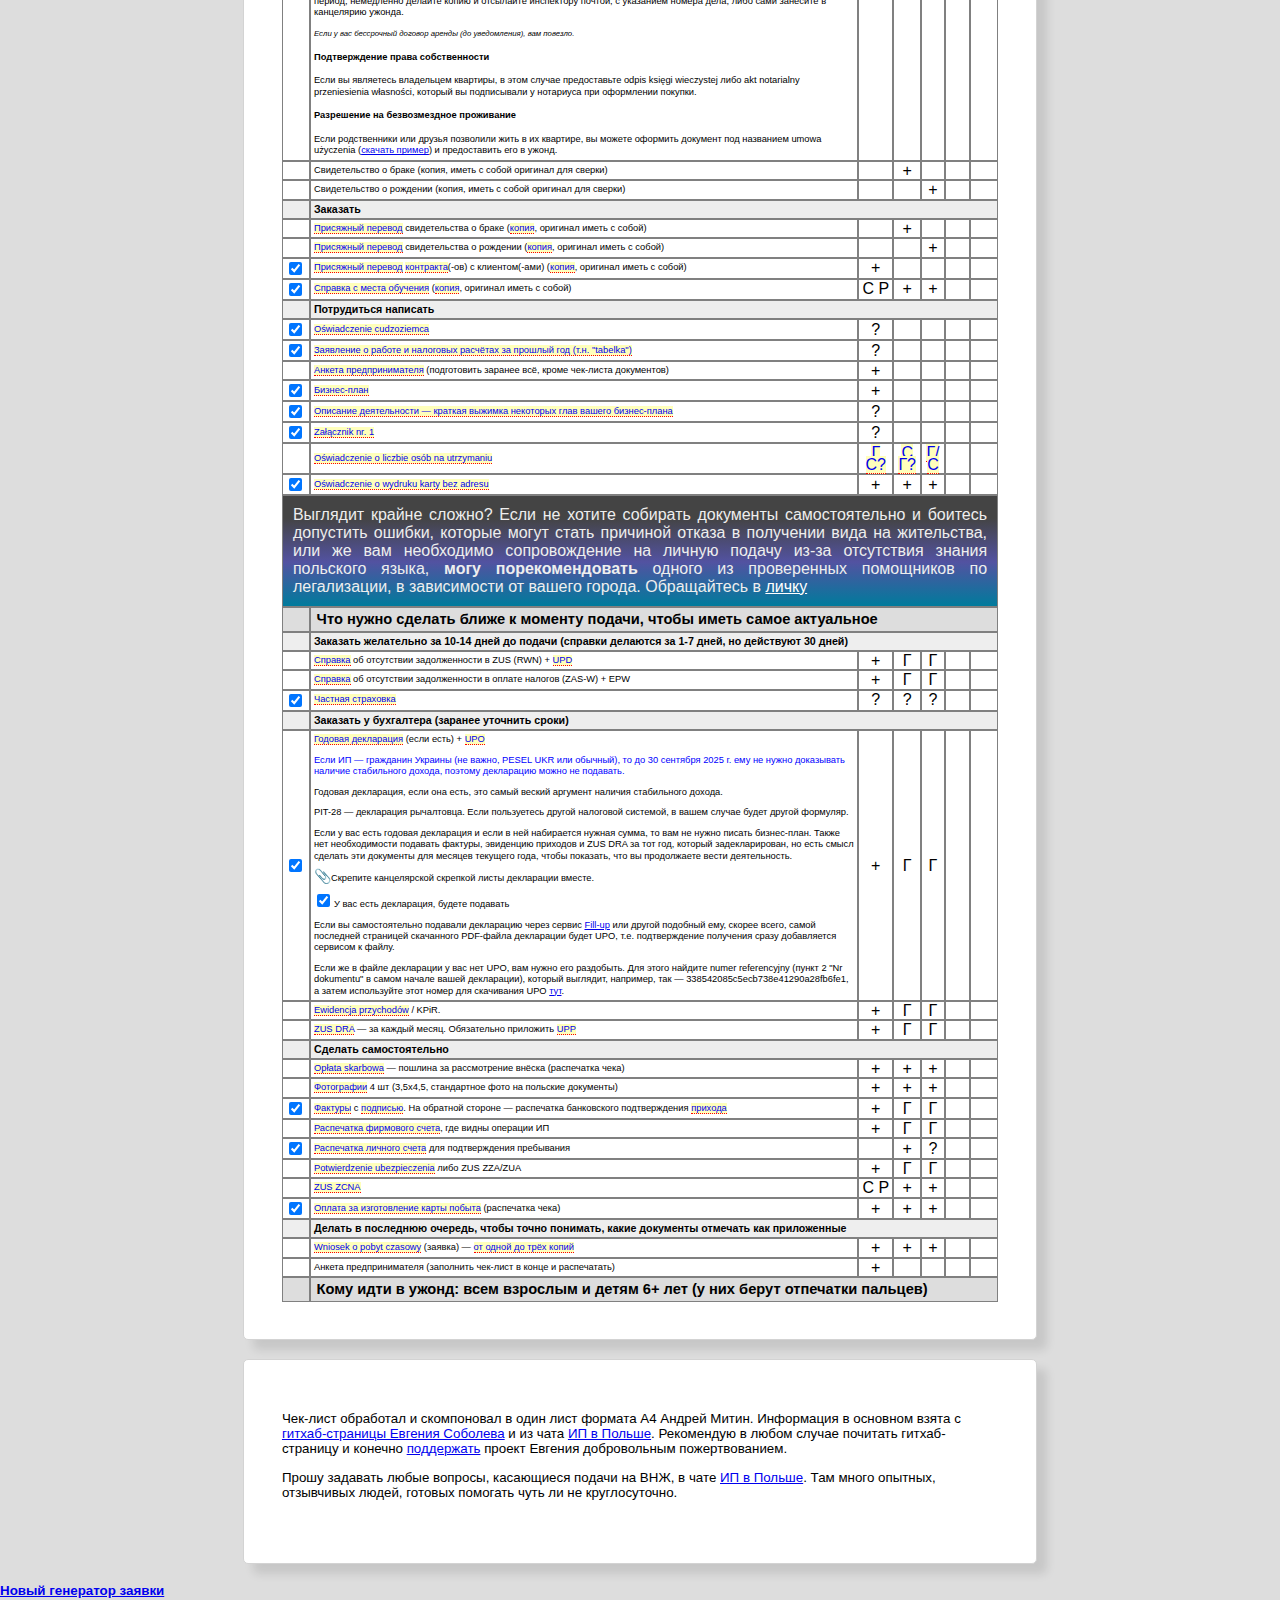
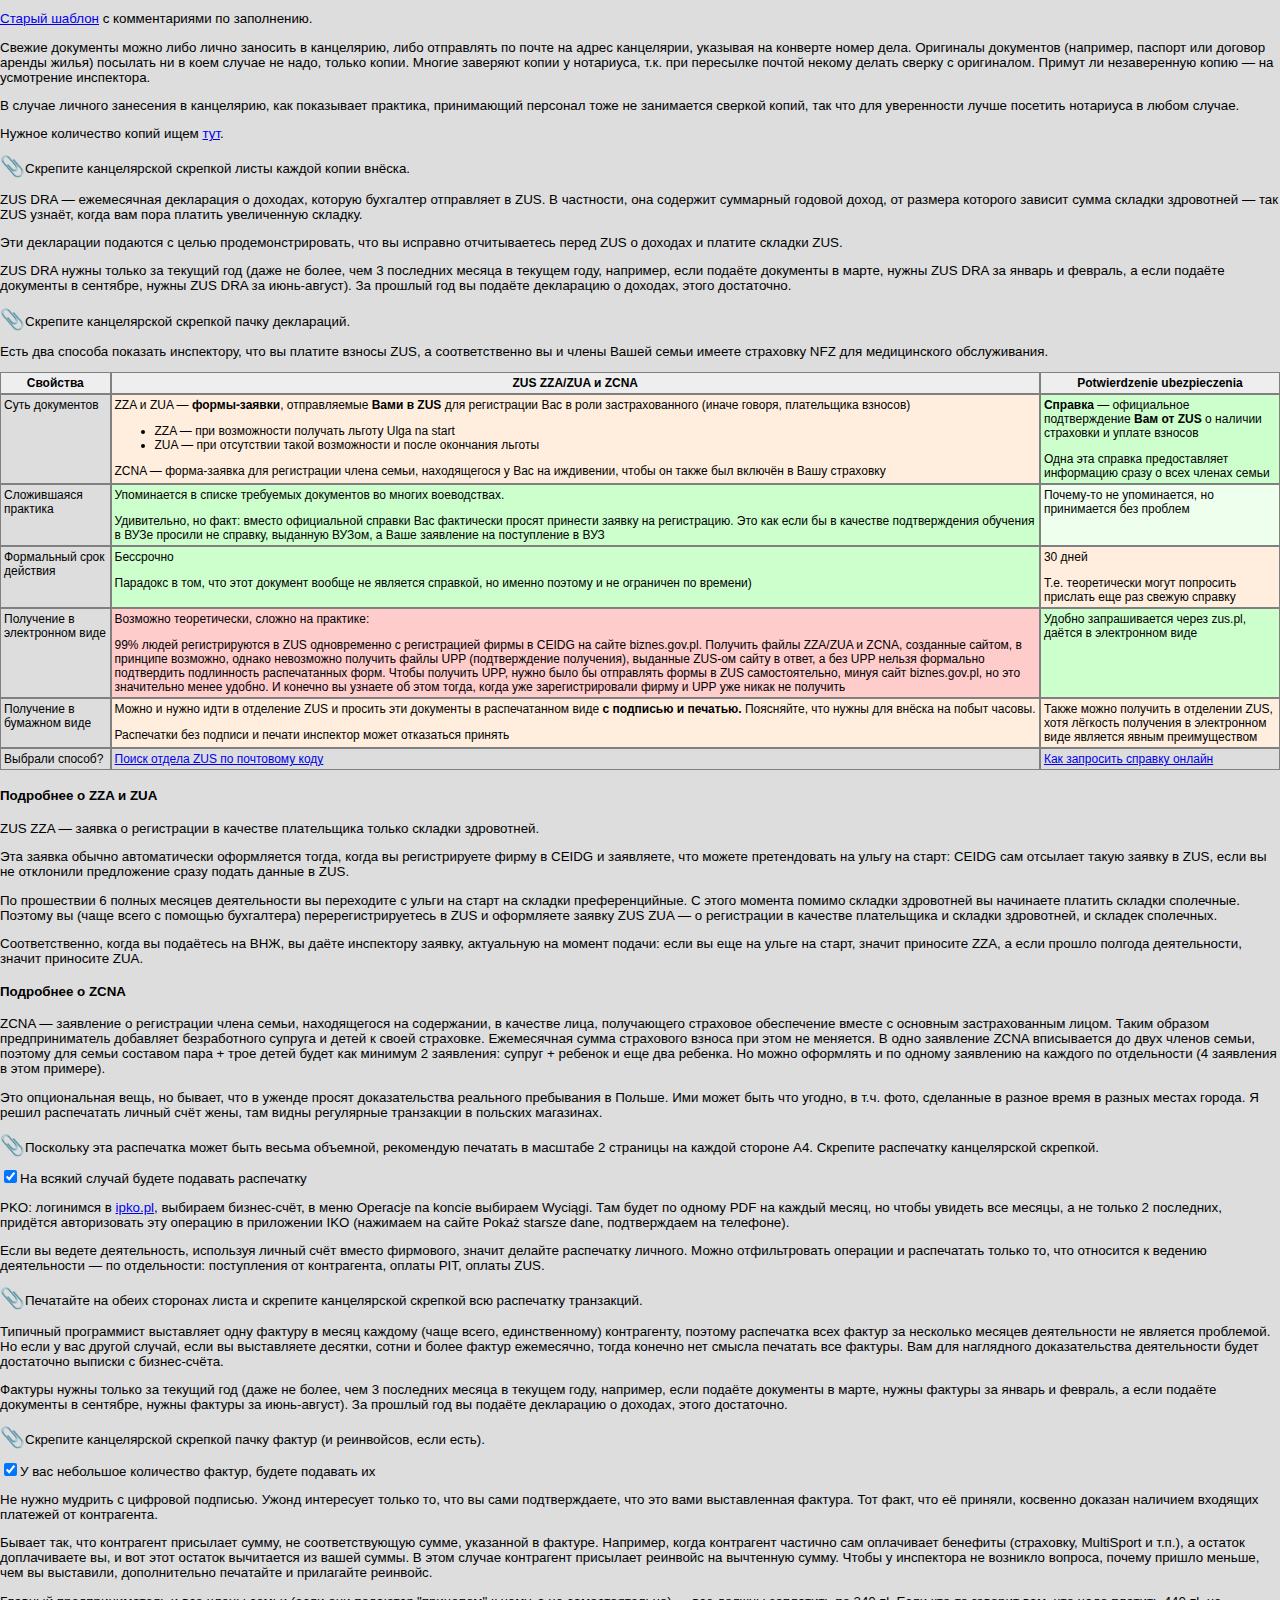
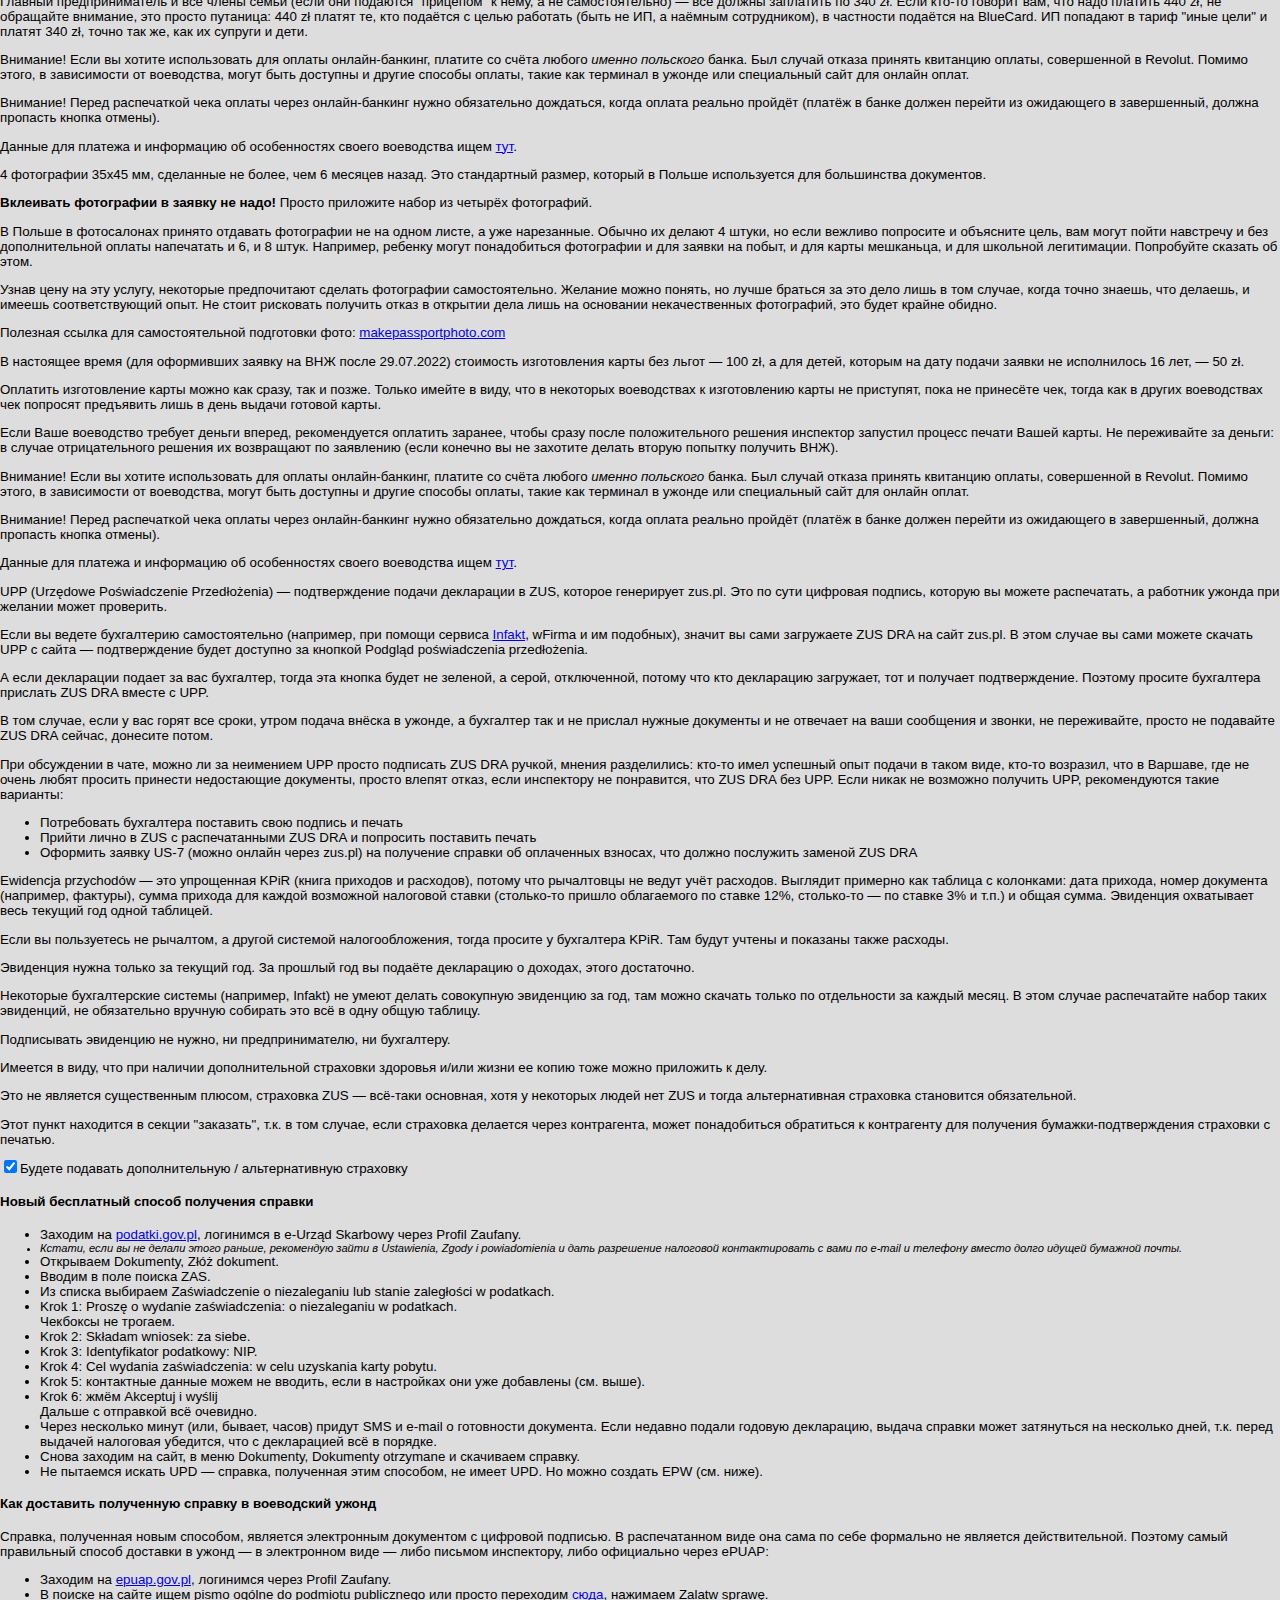
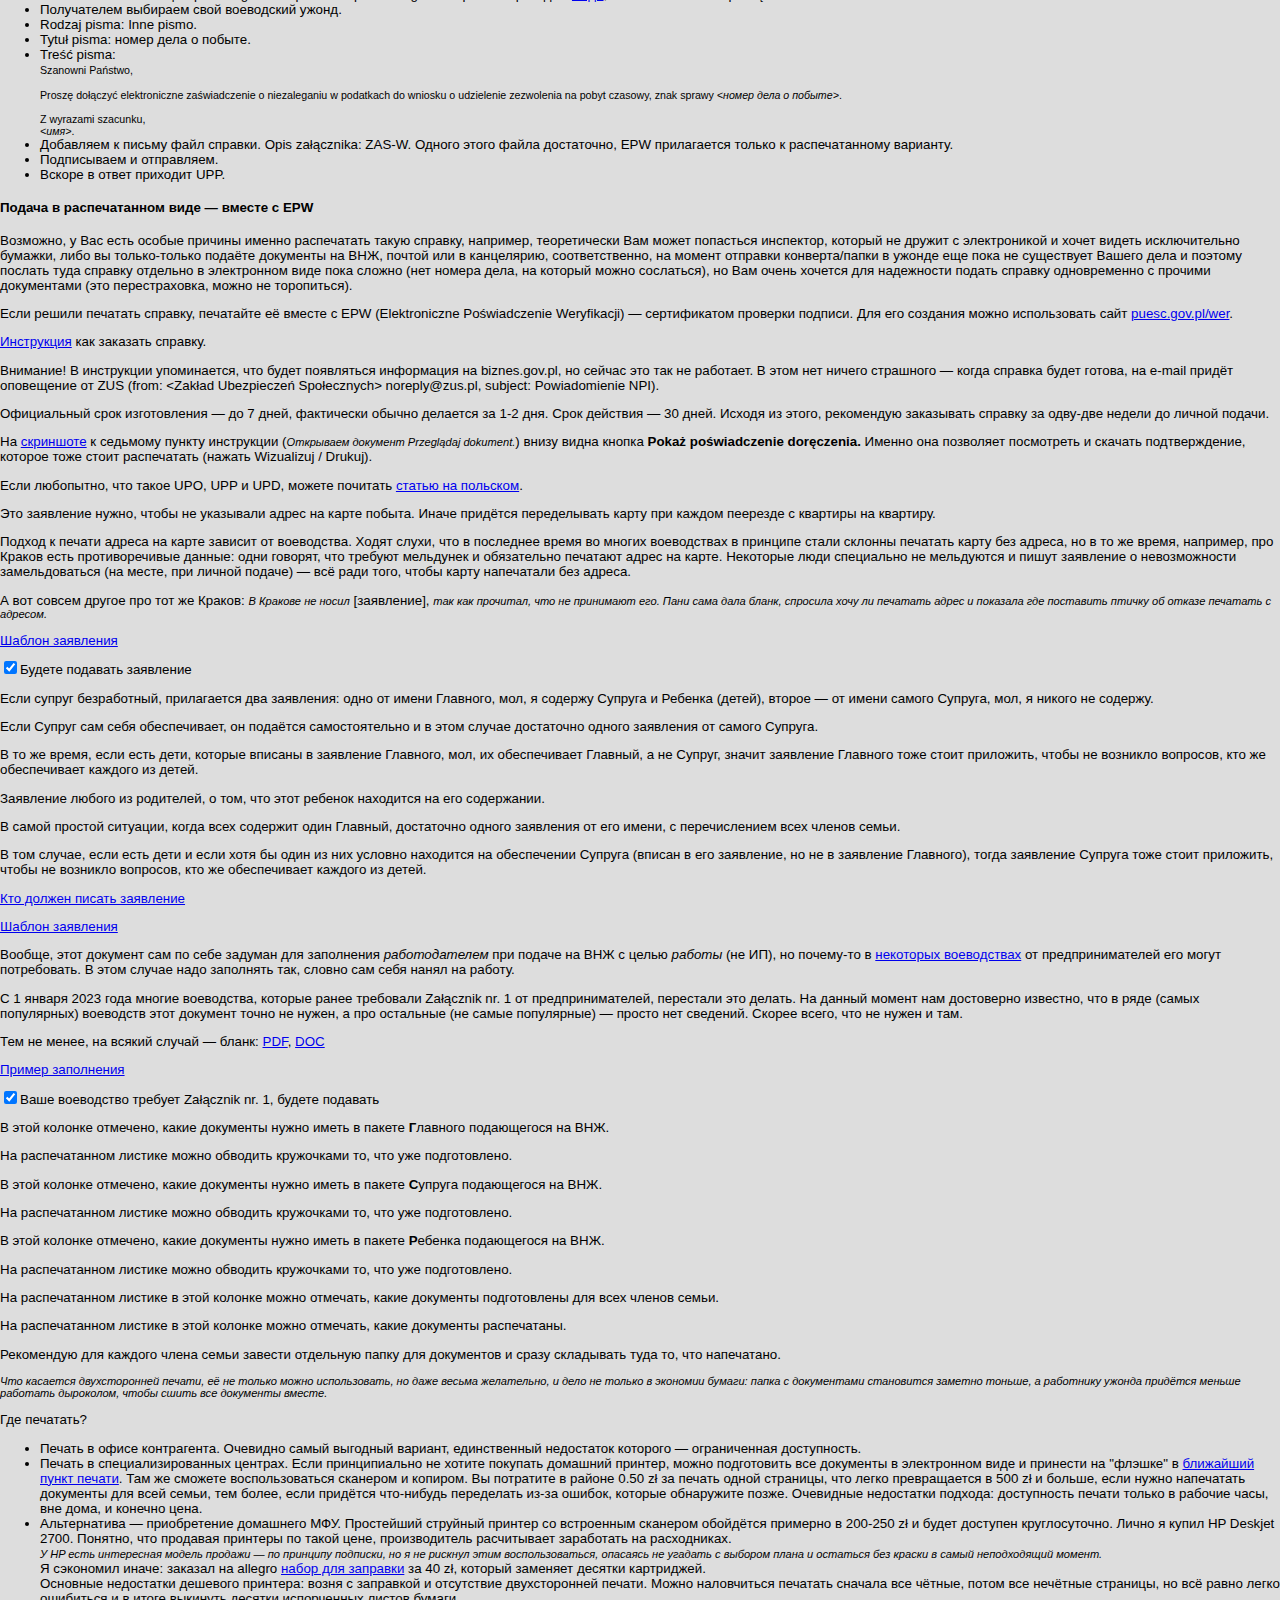
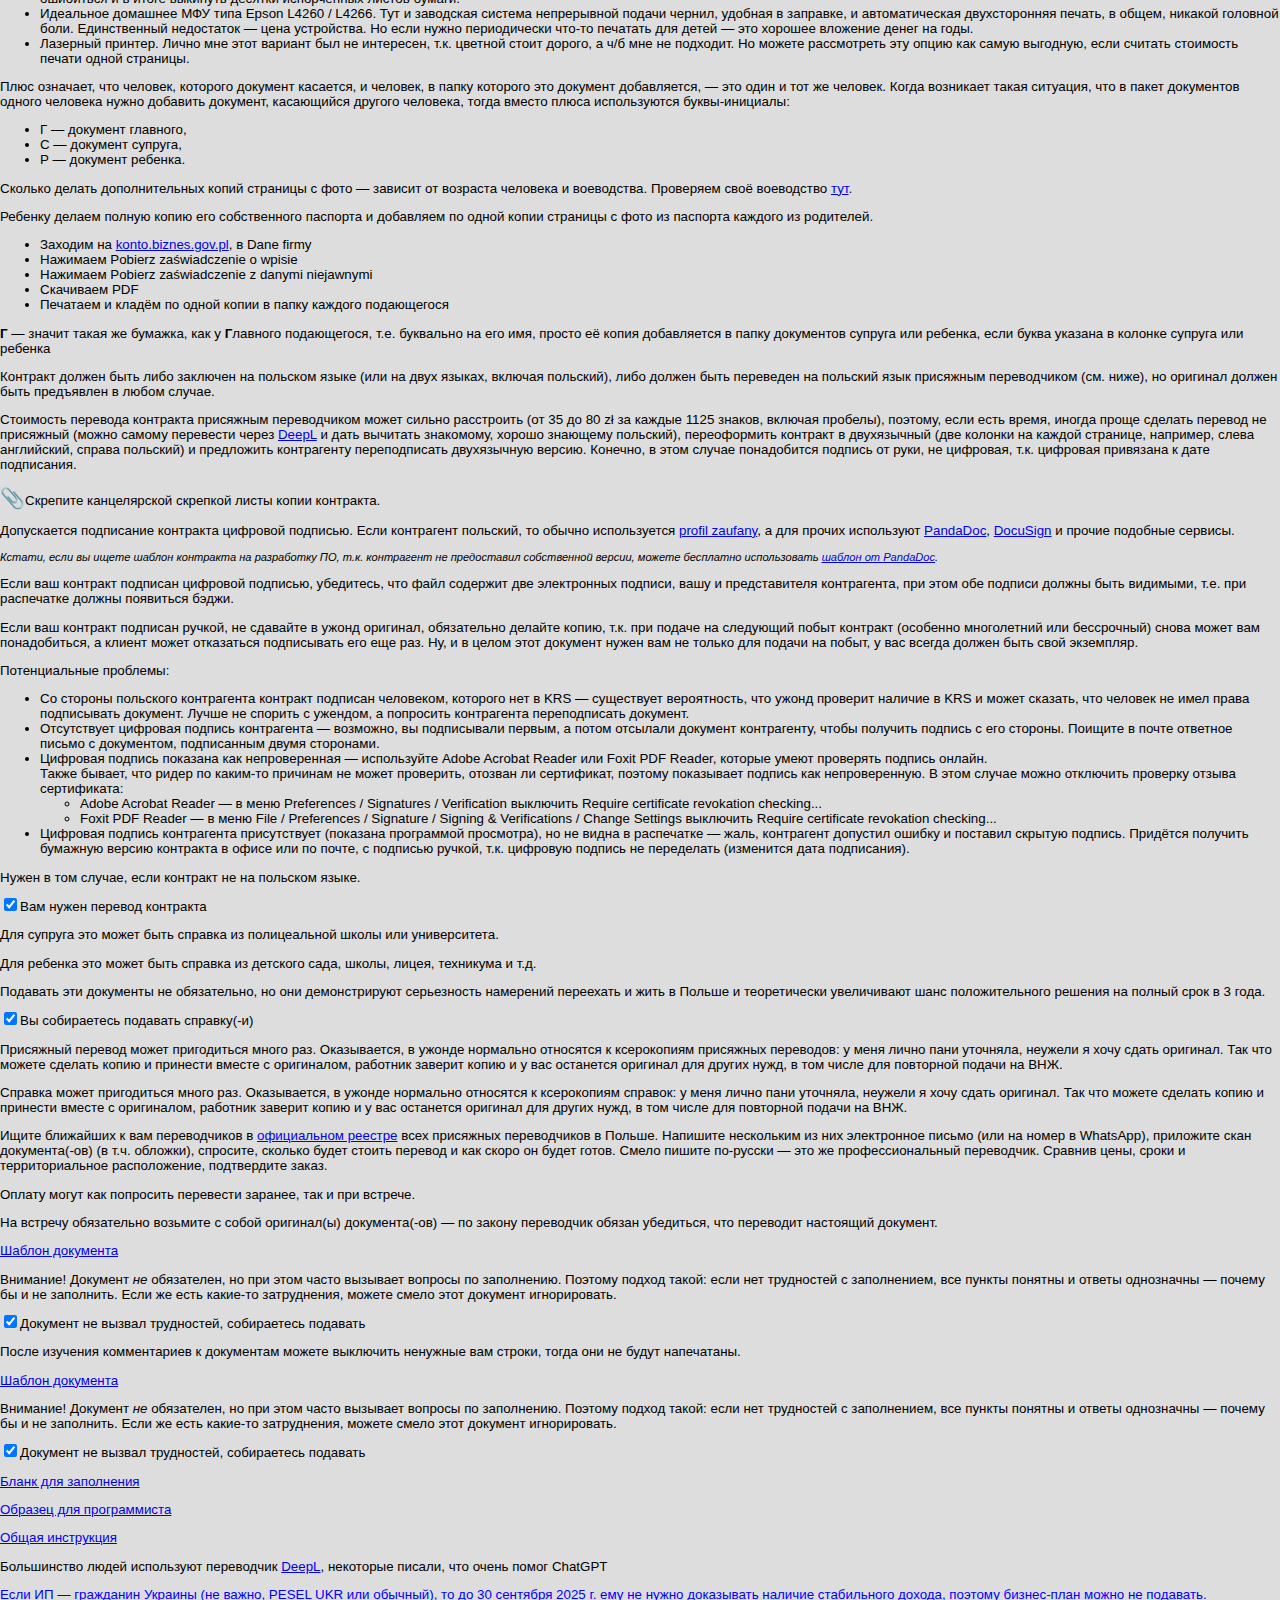
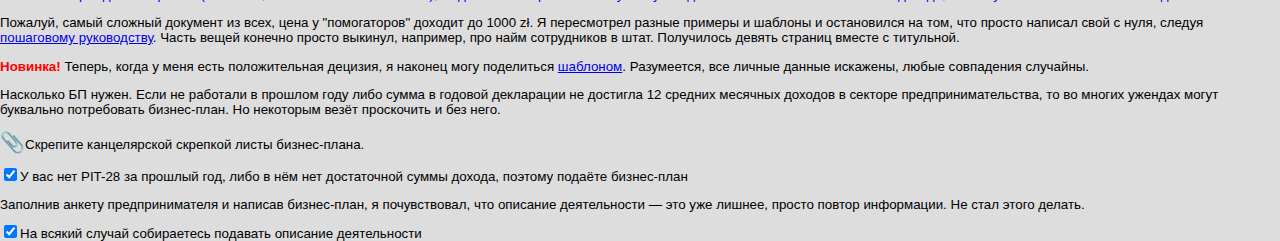
==== commit 2f0b2864: "Issue #9: Checklist: добавил "базовый" вариант чек-листа" ====
--- a/docs/checklist/index.html
+++ b/docs/checklist/index.html
@@ -404,12 +404,17 @@
                         var spouse = $('#spouse').val() == '1';
                         var children = $('#children').val() == '1';
 
-                        if (listType == 'updates' && !$r.hasClass('updates')&& !$r.hasClass('updates-only')) {
+                        if (listType == 'updates' && !$r.hasClass('updates') && !$r.hasClass('updates-only')) {
                             visible = false;
                             break;
                         }
                         
-                        if (listType == 'full' && $r.hasClass('updates-only')) {
+                        if (listType == 'full' && ($r.hasClass('updates-only') || $r.hasClass('base-only'))) {
+                            visible = false;
+                            break;
+                        }
+
+                        if (listType == 'base' && !$r.hasClass('base') && !$r.hasClass('base-only')) {
                             visible = false;
                             break;
                         }
@@ -565,6 +570,8 @@
                 $('#listType').on('change', function(event) {
                     var type = this.value;
                     $('.updates-only').toggle(type == 'updates');
+                    $('.base-only').toggle(type == 'base');
+                    $('.full-only').toggle(type == 'full');
                     updateRows();
                     saveState();
                 });
@@ -602,6 +609,7 @@
             Чек-лист
             <select class="persisted" name="listType" id="listType">
                 <option value="full" selected="selected">полный (в т.ч. очередная подача)</option>
+                <option value="base">базовый (формальный минимум)</option>
                 <option value="updates">актуализации документов</option>
             </select>
             <h3>Состав семьи</h3>
@@ -631,7 +639,7 @@
         </div>
         <div class="page">
             <table id="checklist" cellpadding="0" cellspacing="0">
-                <tr class="updates">
+                <tr class="base updates">
                     <th><a rel="modal:open" href="#c-header-optional">Опц</a></th>
                     <th><span class="updates-only" style="font-size: 13pt; font-weight: bold; font-style: normal;">Что <a rel="modal:open" href="#c-how-to-update">донести или дослать по почте</a></span></th>
                     <td class="narrow"><a class="big-letter" rel="modal:open" href="#c-header-g">Г</a></td>
@@ -648,14 +656,26 @@
                     <th></th>
                     <th colspan="6">Легко доступно сразу, нужно просто напечатать или сделать копию</th>
                 </tr>
+                <tr class="base-only group">
+                    <th></th>
+                    <th colspan="6">Набор документов, необходимый, чтобы заявка была формально принята к рассмотрению</th>
+                </tr>
+                <tr class="base-only subgroup">
+                    <th></th>
+                    <th colspan="6">Такой набор годится для отправки почтой и подачи через канцелярию. Позже вам позвонят и согласуют дату и время личного визита. В назначенный день вы должны принести оригиналы всех необходимых документов (паспорт и прочее) и все дополнительные документы, описанные в полном варианте чек-листа.</th>
+                </tr>
+                <tr class="base-only subgroup">
+                    <th></th>
+                    <th colspan="6">На практике во многих воеводствах допускается подать еще меньший набор, отложив, например, оплату до личного визита. Тем не менее, эта практика не гарантирует отсутствие к вам юридических вопросов в последствии, поэтому для полной уверенности лучше подать базовый набор документов без исключений.</th>
+                </tr>
                 <tr class="updates-only subgroup">
                     <th></th>
                     <th colspan="6">Если поменяли паспорт</th>
                 </tr>
-                <tr class="updates">
-                    <th></th>
-                    <th>
-                        <a rel="modal:open" href="#c-passport-copy">Копия</a> + оригинал для сверки
+                <tr class="base updates">
+                    <th></th>
+                    <th>
+                        <a rel="modal:open" href="#c-passport-copy">Копия</a> <span class="full-only">+ оригинал для сверки</span>
                         <a rel="modal:open" href="#c-passport-pages">всех</a> страниц
                         <a rel="modal:open" href="#c-passport-actual">актуального</a> паспорта
 
@@ -1084,7 +1104,7 @@
                     <th></th>
                     <th colspan="6">Сделать самостоятельно</th>
                 </tr>
-                <tr>
+                <tr class="base">
                     <th></th>
                     <th>
                         <a href="#c-application-fee" rel="modal:open">Opłata skarbowa</a> &mdash; пошлина за рассмотрение внёска (распечатка чека)
@@ -1095,7 +1115,7 @@
                     <td></td>
                     <td></td>
                 </tr>
-                <tr>
+                <tr class="base">
                     <th></th>
                     <th>
                         <a href="#c-photo" rel="modal:open">Фотографии</a> 4 шт (3,5x4,5, стандартное фото на польские документы)
@@ -1181,7 +1201,7 @@
                     <th></th>
                     <th colspan="6">Делать в последнюю очередь, чтобы точно понимать, какие документы отмечать как приложенные</th>
                 </tr>
-                <tr>
+                <tr class="base">
                     <th></th>
                     <th>
                         <a rel="modal:open" href="#c-application-form">Wniosek o pobyt czasowy</a> (заявка) &mdash; <a rel="modal:open" href="#c-application-form-count">от одной до трёх копий</a>
@@ -1432,7 +1452,7 @@
                 </ul>
                 <h4>Подача в распечатанном виде &mdash; вместе с EPW</h4>
                 <p>Возможно, у Вас есть особые причины именно распечатать такую справку, например, теоретически Вам может попасться инспектор, который не дружит с электроникой и хочет видеть исключительно бумажки, либо вы только-только подаёте документы на ВНЖ, почтой или в канцелярию, соответственно, на момент отправки конверта/папки в ужонде еще пока не существует Вашего дела и поэтому послать туда справку отдельно в электронном виде пока сложно (нет номера дела, на который можно сослаться), но Вам очень хочется для надежности подать справку одновременно с прочими документами (это перестраховка, можно не торопиться).</p>
-                <p>Если решили печатать справку, печатайте её вместе с EPW (Elektroniczne Poświadczenie Weryfikacji) &mdash; сертификатом проверки подписи. Для его создания можно использовать сайт <a target="_blank" href="https://weryfikacjapodpisu.pl/verification/">weryfikacjapodpisu.pl</a>.</p>
+                <p>Если решили печатать справку, печатайте её вместе с EPW (Elektroniczne Poświadczenie Weryfikacji) &mdash; сертификатом проверки подписи. Для его создания можно использовать сайт <a target="_blank" href="https://puesc.gov.pl/wer/">puesc.gov.pl/wer</a>.</p>
             </div>
 
             <div class="modal" id="c-no-dept-evidence-from-zus">
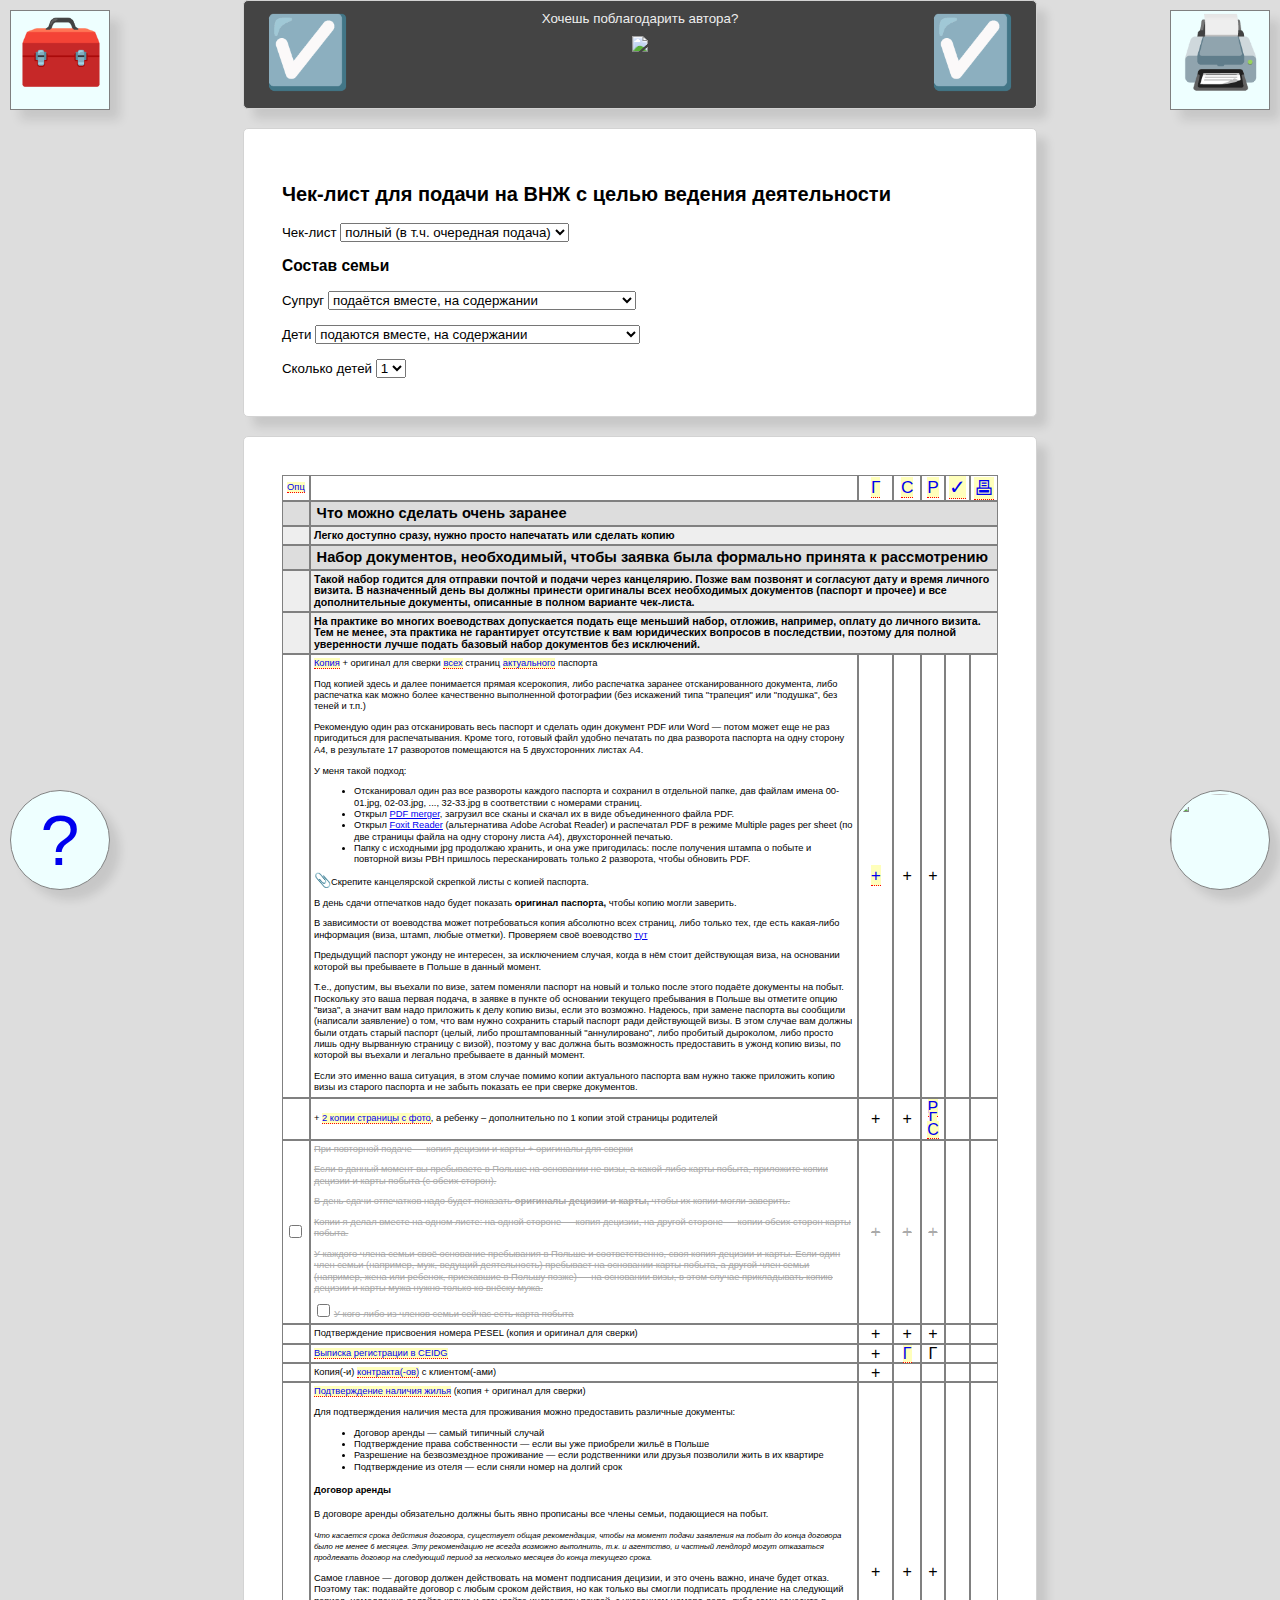
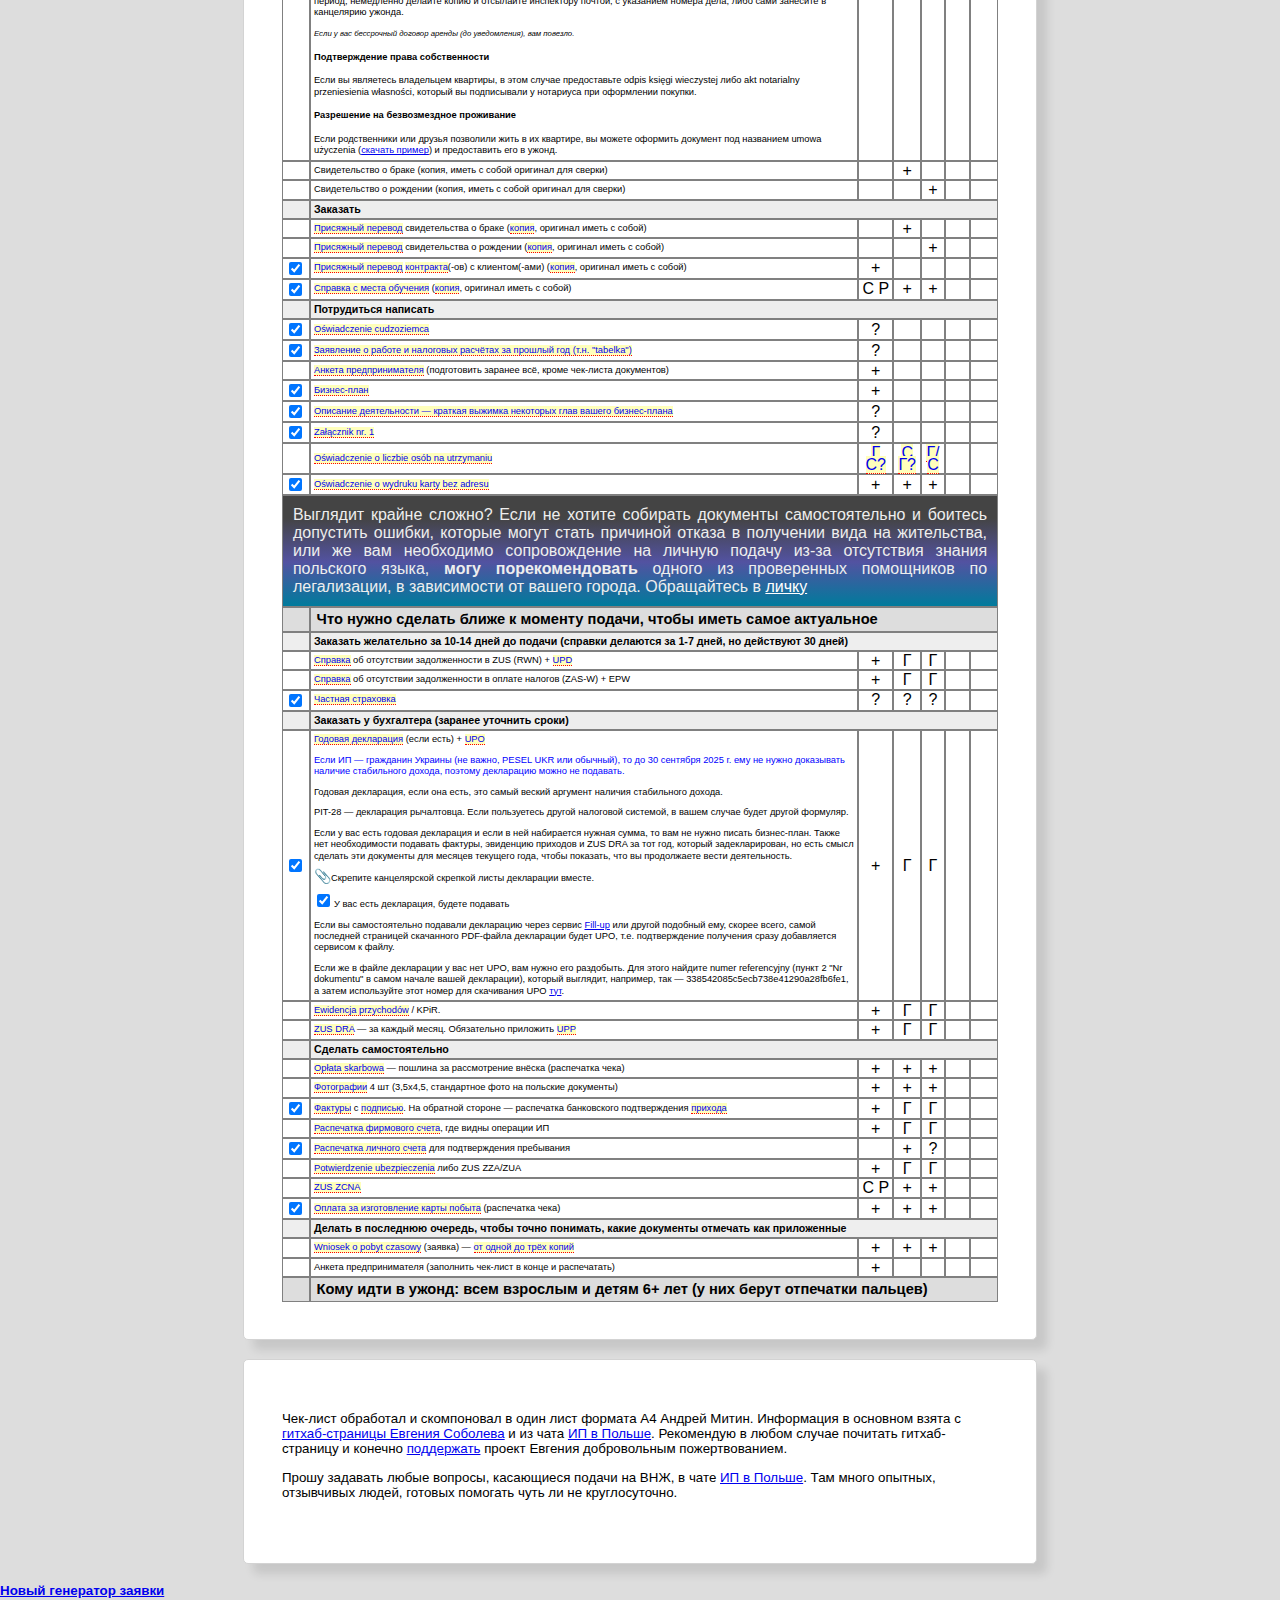
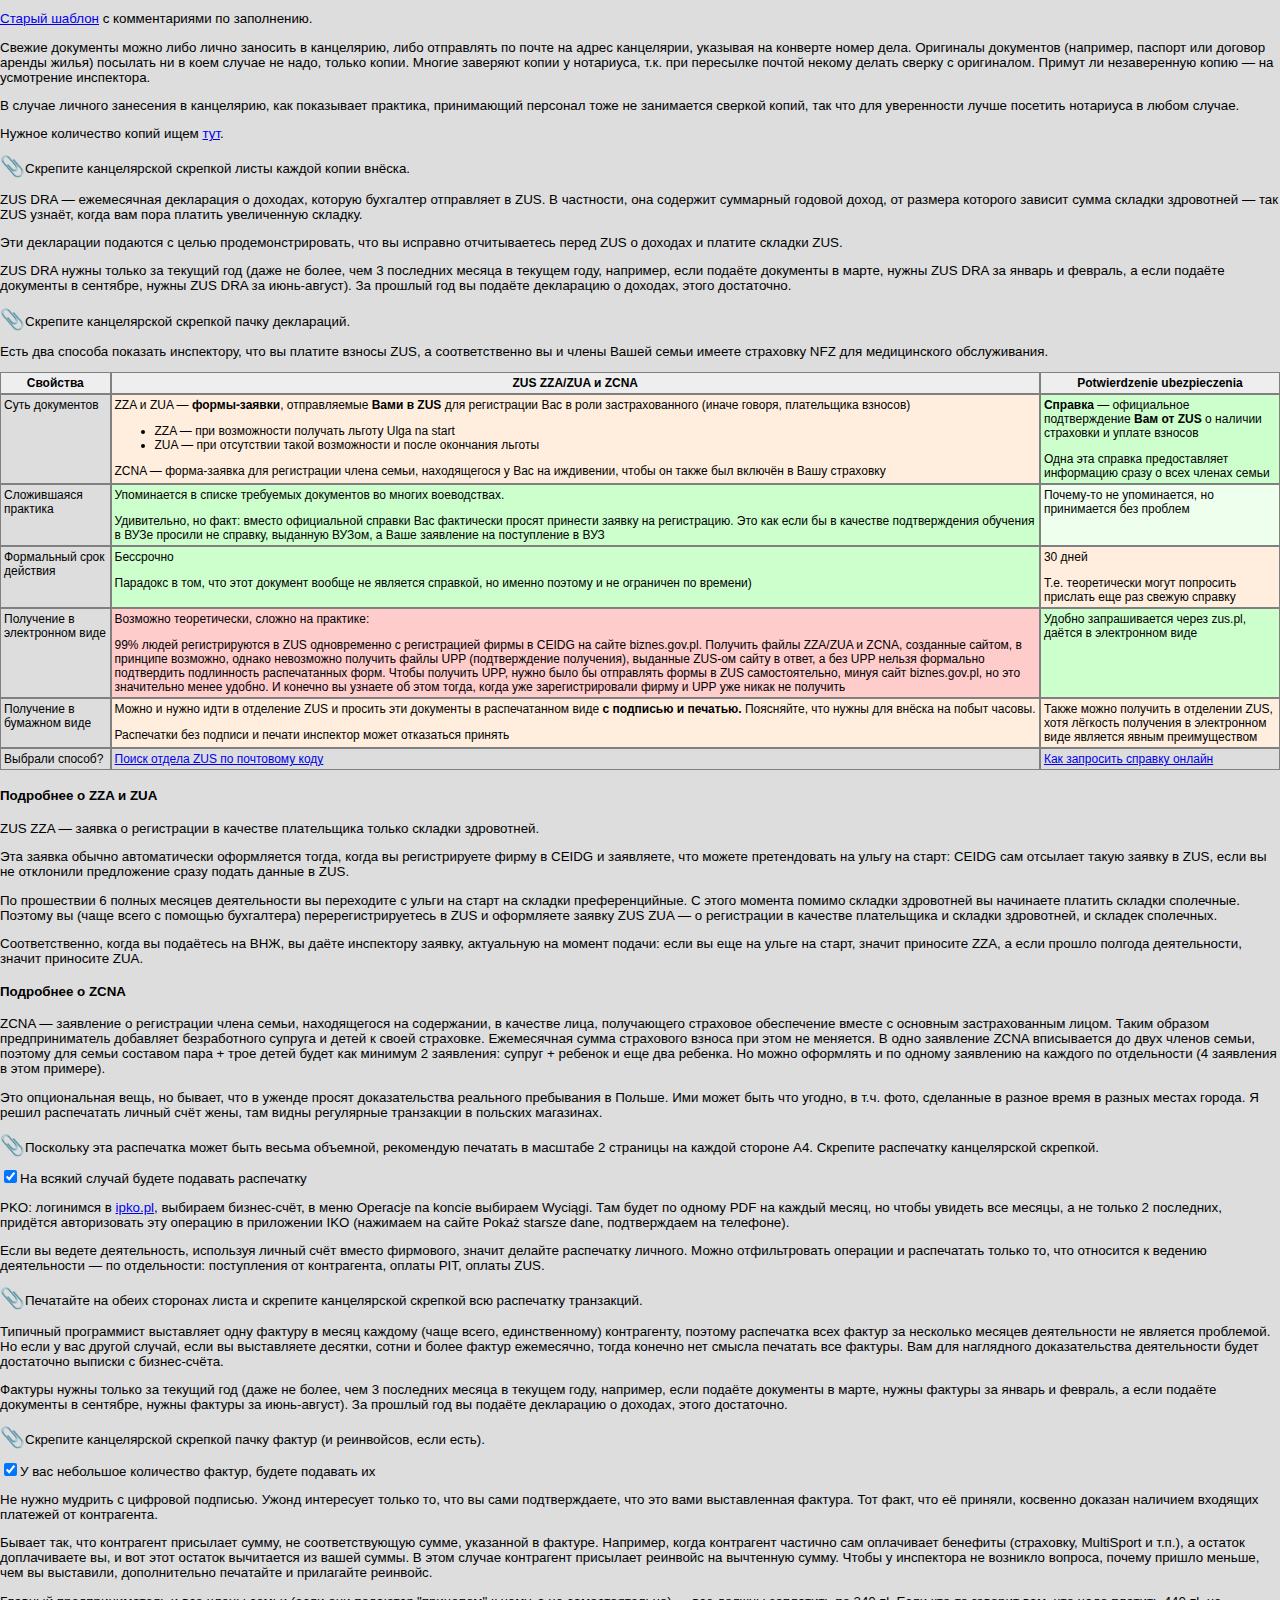
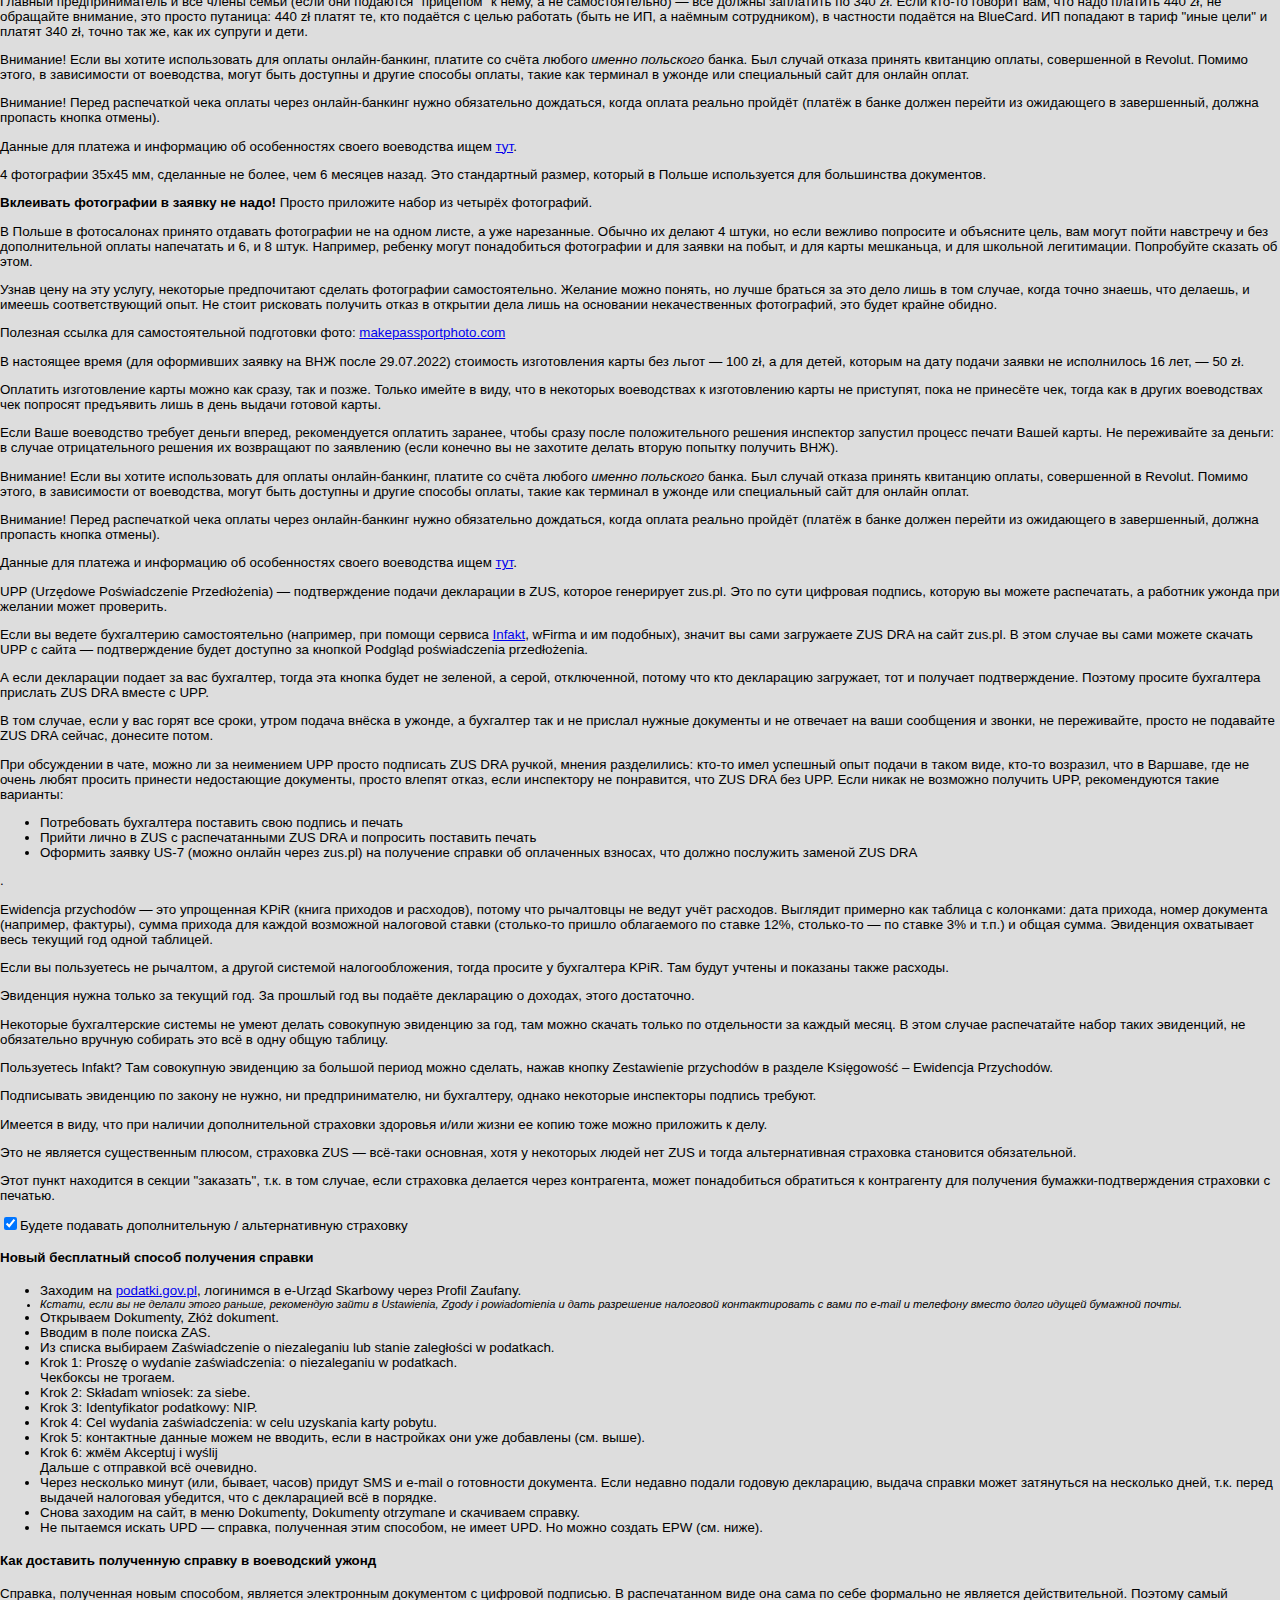
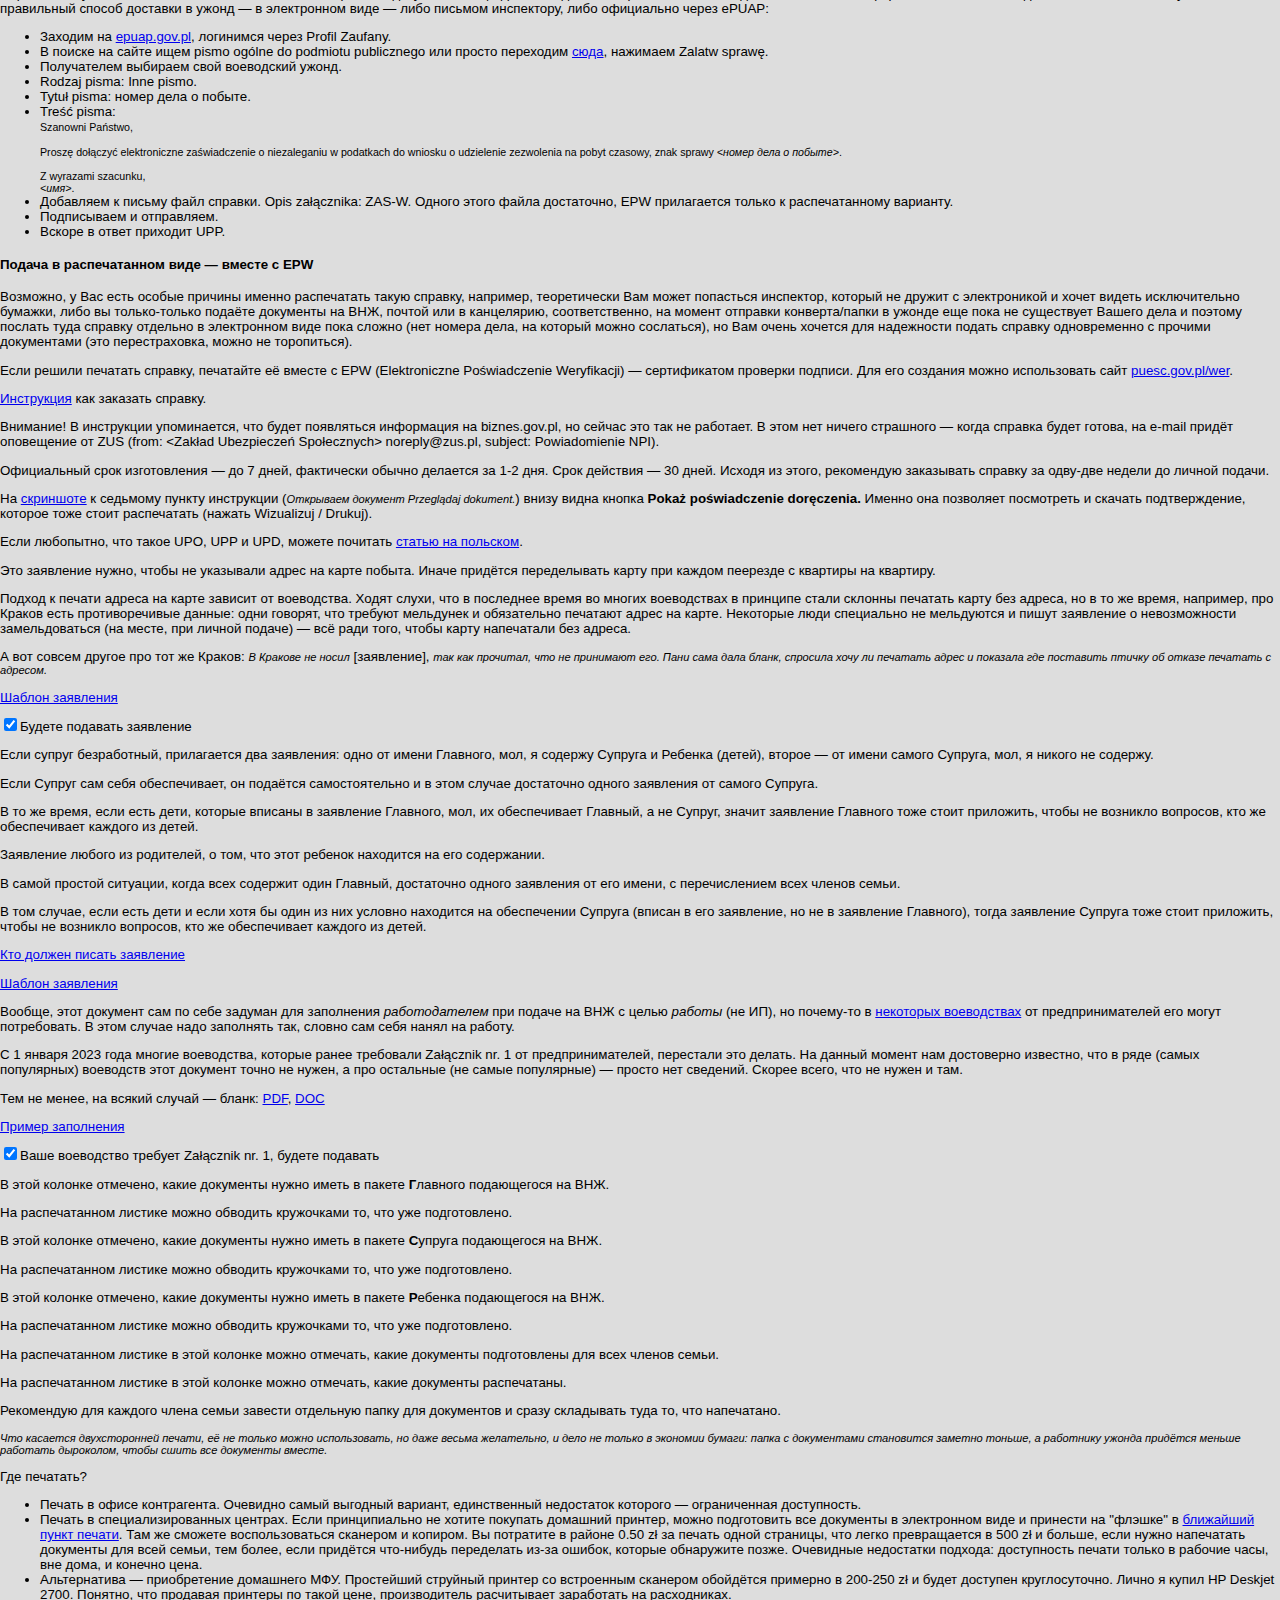
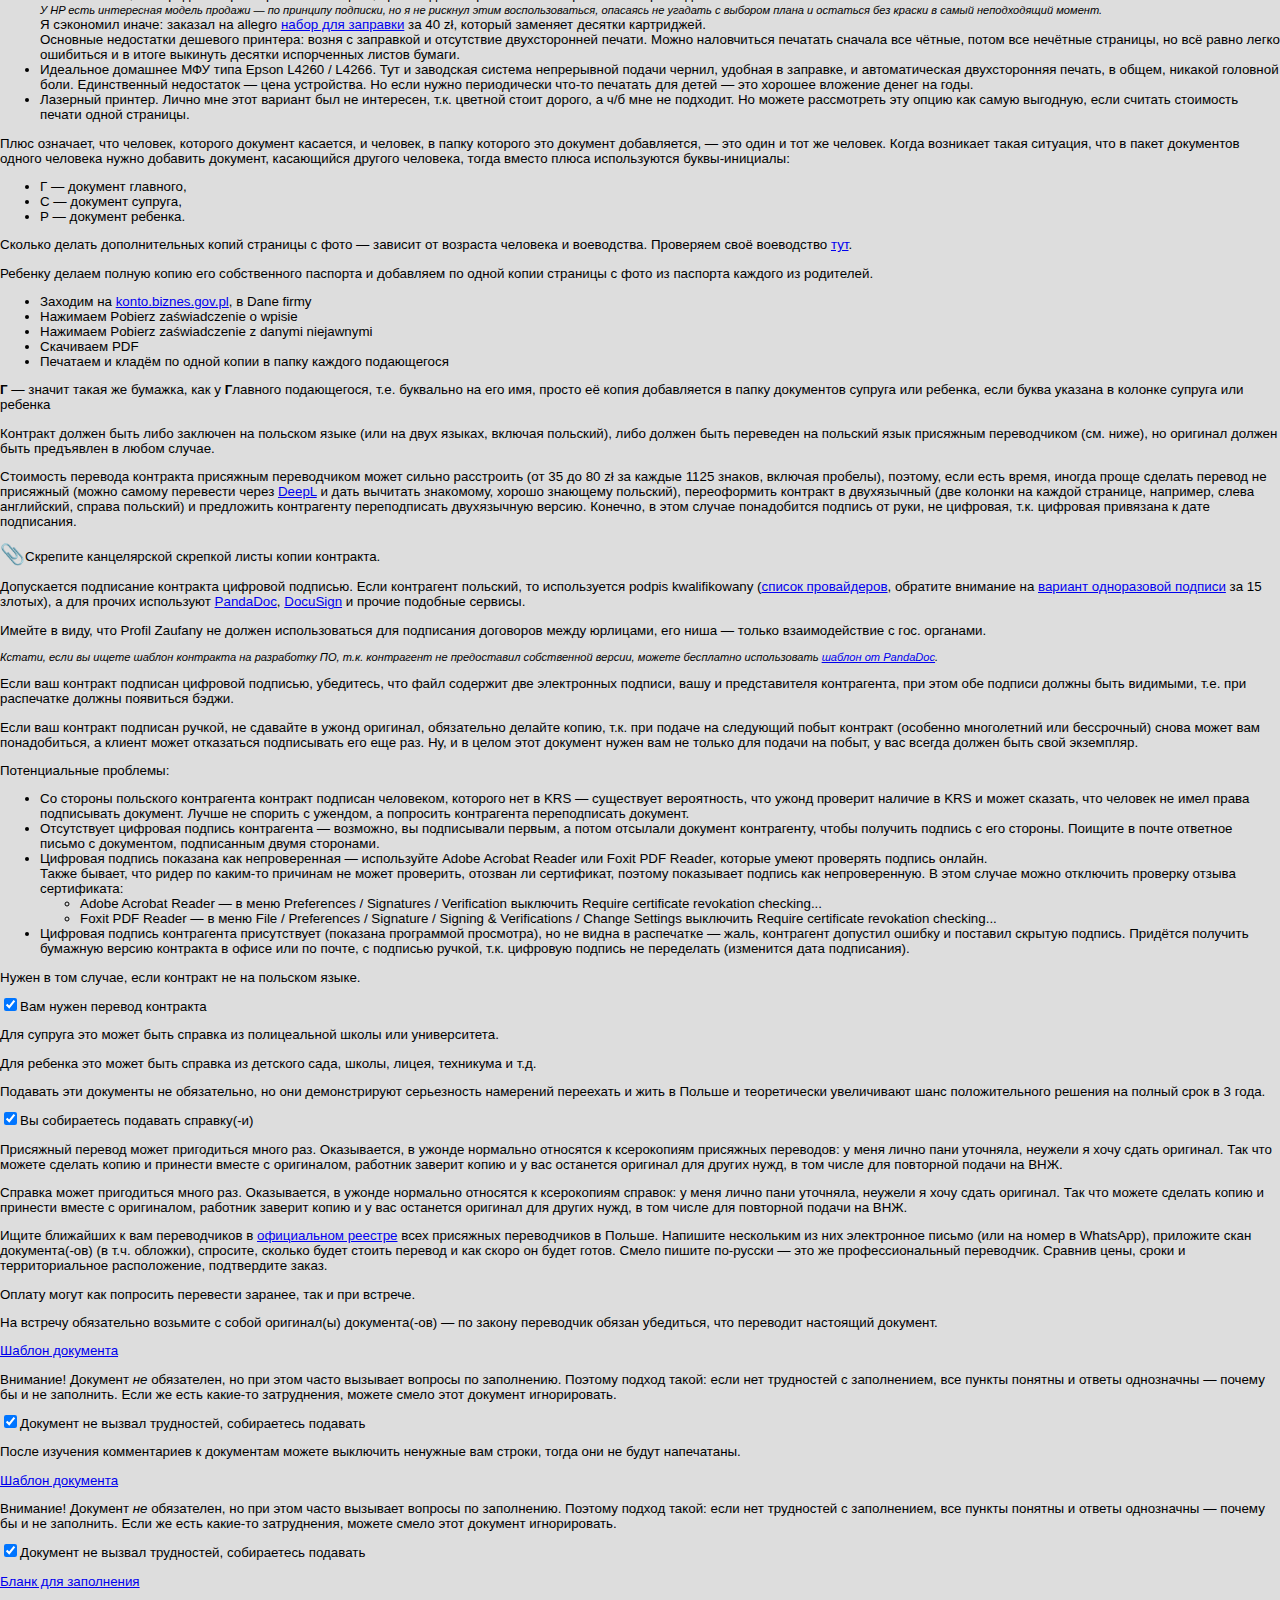
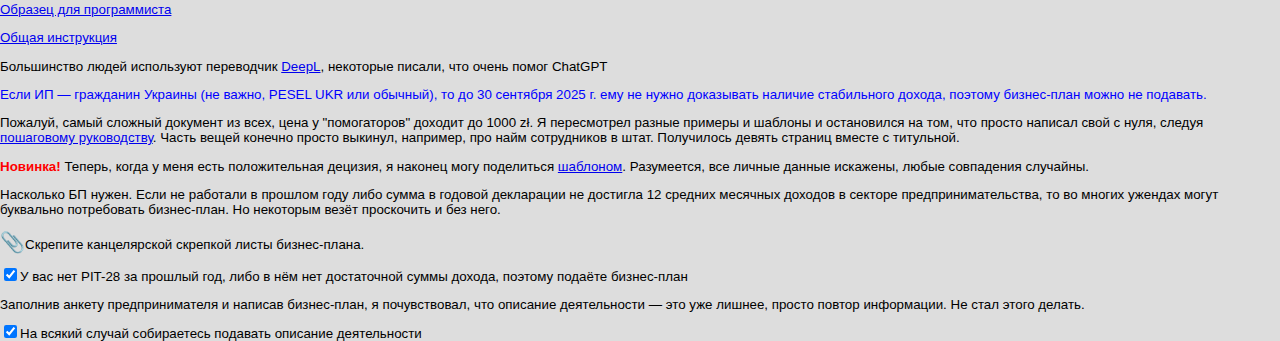
==== commit 9f25e5d7: "Issue #29: Checklist: добавил информацию о том, как в Infakt получить эвиденцию за большой период" ====
--- a/docs/checklist/index.html
+++ b/docs/checklist/index.html
@@ -1397,14 +1397,15 @@
                     <li>Прийти лично в ZUS с распечатанными ZUS DRA и попросить поставить печать</li>
                     <li>Оформить заявку US-7 (можно онлайн через zus.pl) на получение справки об оплаченных взносах, что должно послужить заменой ZUS DRA</li>
                 </ul>
-            </div>
+.            </div>
 
             <div class="modal" id="c-income-evidence">
                 <p>Ewidencja przychodów &mdash; это упрощенная KPiR (книга приходов и расходов), потому что рычалтовцы не ведут учёт расходов. Выглядит примерно как таблица с колонками: дата прихода, номер документа (например, фактуры), сумма прихода для каждой возможной налоговой ставки (столько-то пришло облагаемого по ставке 12%, столько-то &mdash; по ставке 3% и т.п.) и общая сумма. Эвиденция охватывает весь текущий год одной таблицей.</p>
                 <p>Если вы пользуетесь не рычалтом, а другой системой налогообложения, тогда просите у бухгалтера KPiR. Там будут учтены и показаны также расходы.</p>
                 <p>Эвиденция нужна только за текущий год. За прошлый год вы подаёте декларацию о доходах, этого достаточно.</p>
-                <p>Некоторые бухгалтерские системы (например, Infakt) не умеют делать совокупную эвиденцию за год, там можно скачать только по отдельности за каждый месяц. В этом случае распечатайте набор таких эвиденций, не обязательно вручную собирать это всё в одну общую таблицу.</p>
-                <p>Подписывать эвиденцию не нужно, ни предпринимателю, ни бухгалтеру.</p>
+                <p>Некоторые бухгалтерские системы не умеют делать совокупную эвиденцию за год, там можно скачать только по отдельности за каждый месяц. В этом случае распечатайте набор таких эвиденций, не обязательно вручную собирать это всё в одну общую таблицу.</p>
+                <p>Пользуетесь Infakt? Там совокупную эвиденцию за большой период можно сделать, нажав кнопку Zestawienie przychodów в разделе Księgowość &ndash; Ewidencja Przychodów.</p>
+                <p>Подписывать эвиденцию по закону не нужно, ни предпринимателю, ни бухгалтеру, однако некоторые инспекторы подпись требуют.</p>
             </div>
             
             <div class="modal" id="c-health-insurance">
@@ -1572,7 +1573,8 @@
                 <p>Контракт должен быть либо заключен на польском языке (или на двух языках, включая польский), либо должен быть переведен на польский язык присяжным переводчиком (см. ниже), но оригинал должен быть предъявлен в любом случае.</p>
                 <p>Стоимость перевода контракта присяжным переводчиком может сильно расстроить (от 35 до 80 zł за каждые 1125 знаков, включая пробелы), поэтому, если есть время, иногда проще сделать перевод не присяжный (можно самому перевести через <a target="_blank" href="https://deepl.com/">DeepL</a> и дать вычитать знакомому, хорошо знающему польский), переоформить контракт в двухязычный (две колонки на каждой странице, например, слева английский, справа польский) и предложить контрагенту переподписать двухязычную версию. Конечно, в этом случае понадобится подпись от руки, не цифровая, т.к. цифровая привязана к дате подписания.</p>
                 <p class="paperclip">Скрепите канцелярской скрепкой листы копии контракта.</p>
-                <p>Допускается подписание контракта цифровой подписью. Если контрагент польский, то обычно используется <a target="_blank" href="https://pz.gov.pl">profil zaufany</a>, а для прочих используют <a target="_blank" href="https://www.pandadoc.com">PandaDoc</a>, <a target="_blank" href="https://www.docusign.com">DocuSign</a> и прочие подобные сервисы.</p>
+                <p>Допускается подписание контракта цифровой подписью. Если контрагент польский, то используется podpis kwalifikowany (<a target="_blank" href="https://www.nccert.pl/">список провайдеров</a>, обратите внимание на <a target="_blank" href="https://www.elektronicznypodpis.pl/produkty/mobilnymszafir-do-jednorazowego-podpisu,300">вариант одноразовой подписи</a> за 15 злотых), а для прочих используют <a target="_blank" href="https://www.pandadoc.com">PandaDoc</a>, <a target="_blank" href="https://www.docusign.com">DocuSign</a> и прочие подобные сервисы.</p>
+                <p>Имейте в виду, что Profil Zaufany не должен использоваться для подписания договоров между юрлицами, его ниша &mdash; только взаимодействие с гос. органами.</p>
                 <p class="minor">Кстати, если вы ищете шаблон контракта на разработку ПО, т.к. контрагент не предоставил собственной версии, можете бесплатно использовать <a target="_blank" href="https://www.pandadoc.com/software-development-agreement-template">шаблон от PandaDoc</a>.</p>
                 <p>Если ваш контракт подписан цифровой подписью, убедитесь, что файл содержит две электронных подписи, вашу и представителя контрагента, при этом обе подписи должны быть видимыми, т.е. при распечатке должны появиться бэджи.</p>
                 <p>Если ваш контракт подписан ручкой, не сдавайте в ужонд оригинал, обязательно делайте копию, т.к. при подаче на следующий побыт контракт (особенно многолетний или бессрочный) снова может вам понадобиться, а клиент может отказаться подписывать его еще раз. Ну, и в целом этот документ нужен вам не только для подачи на побыт, у вас всегда должен быть свой экземпляр.</p>
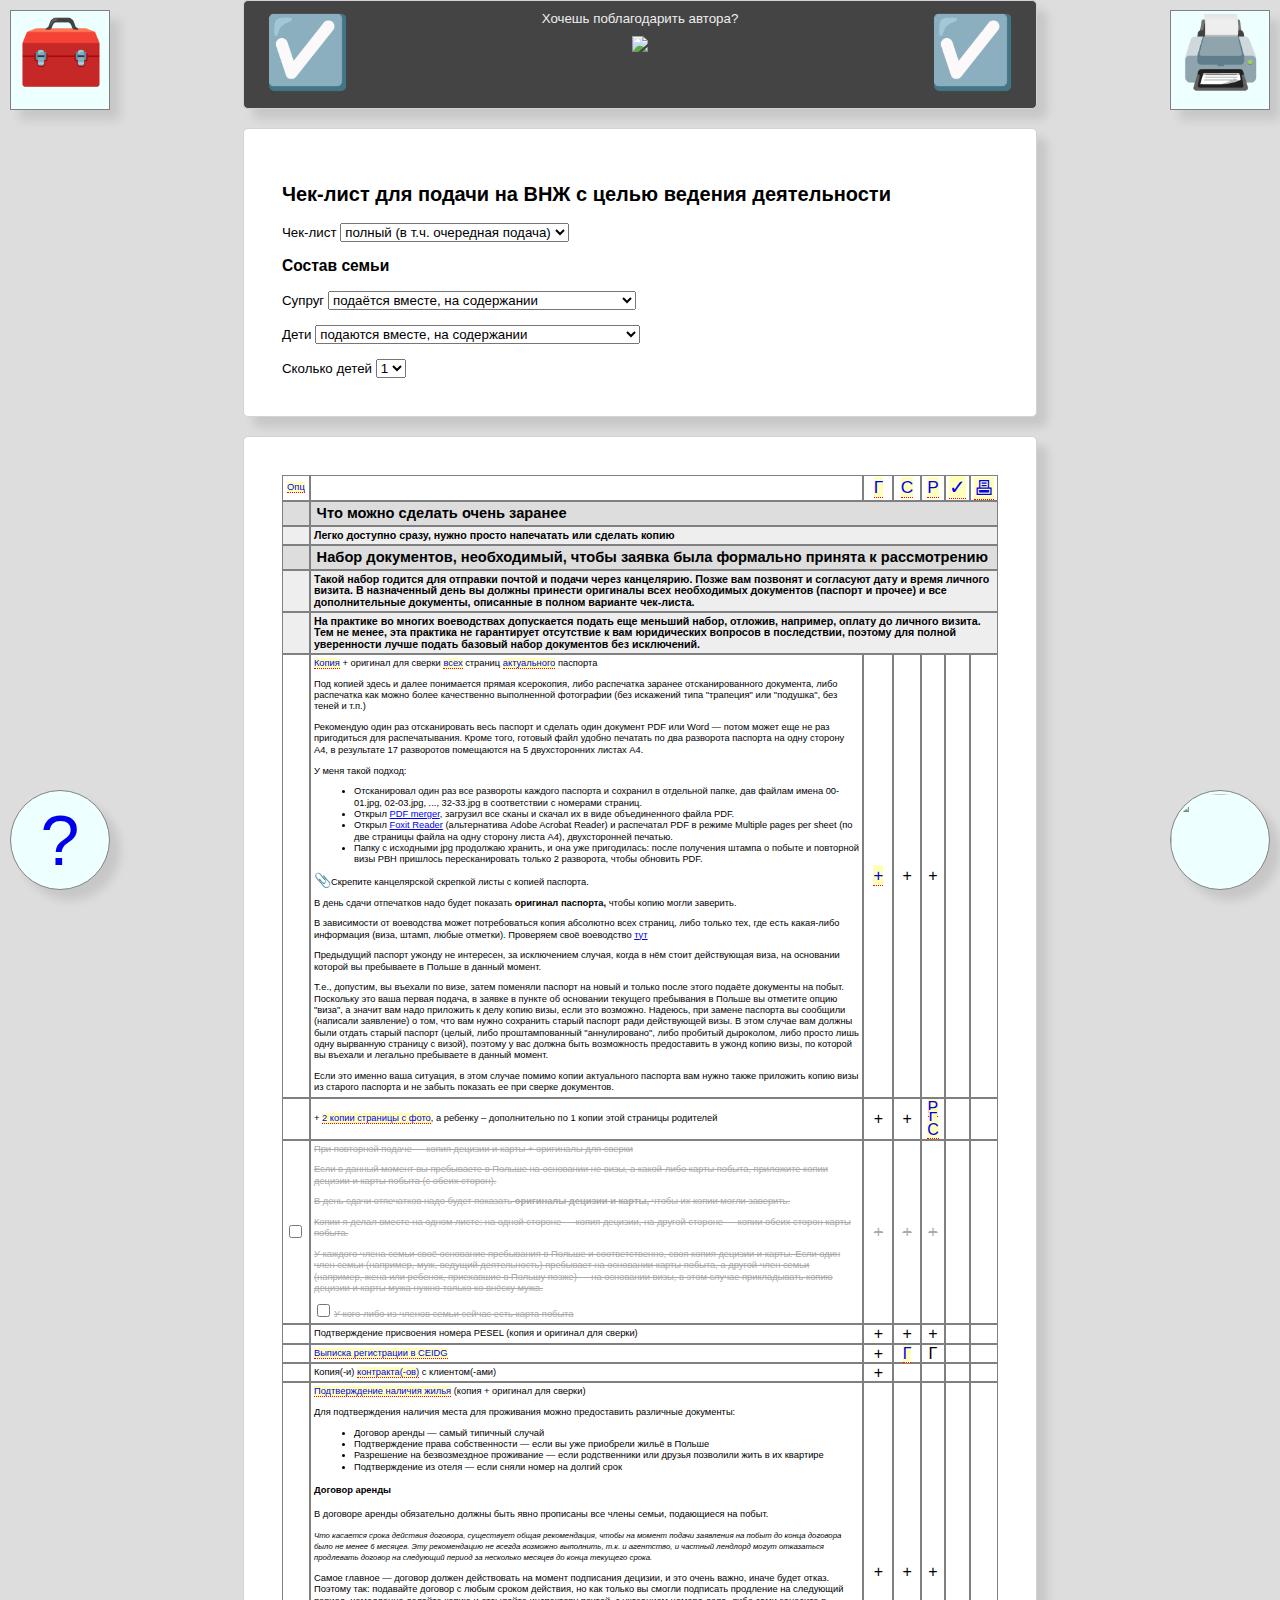
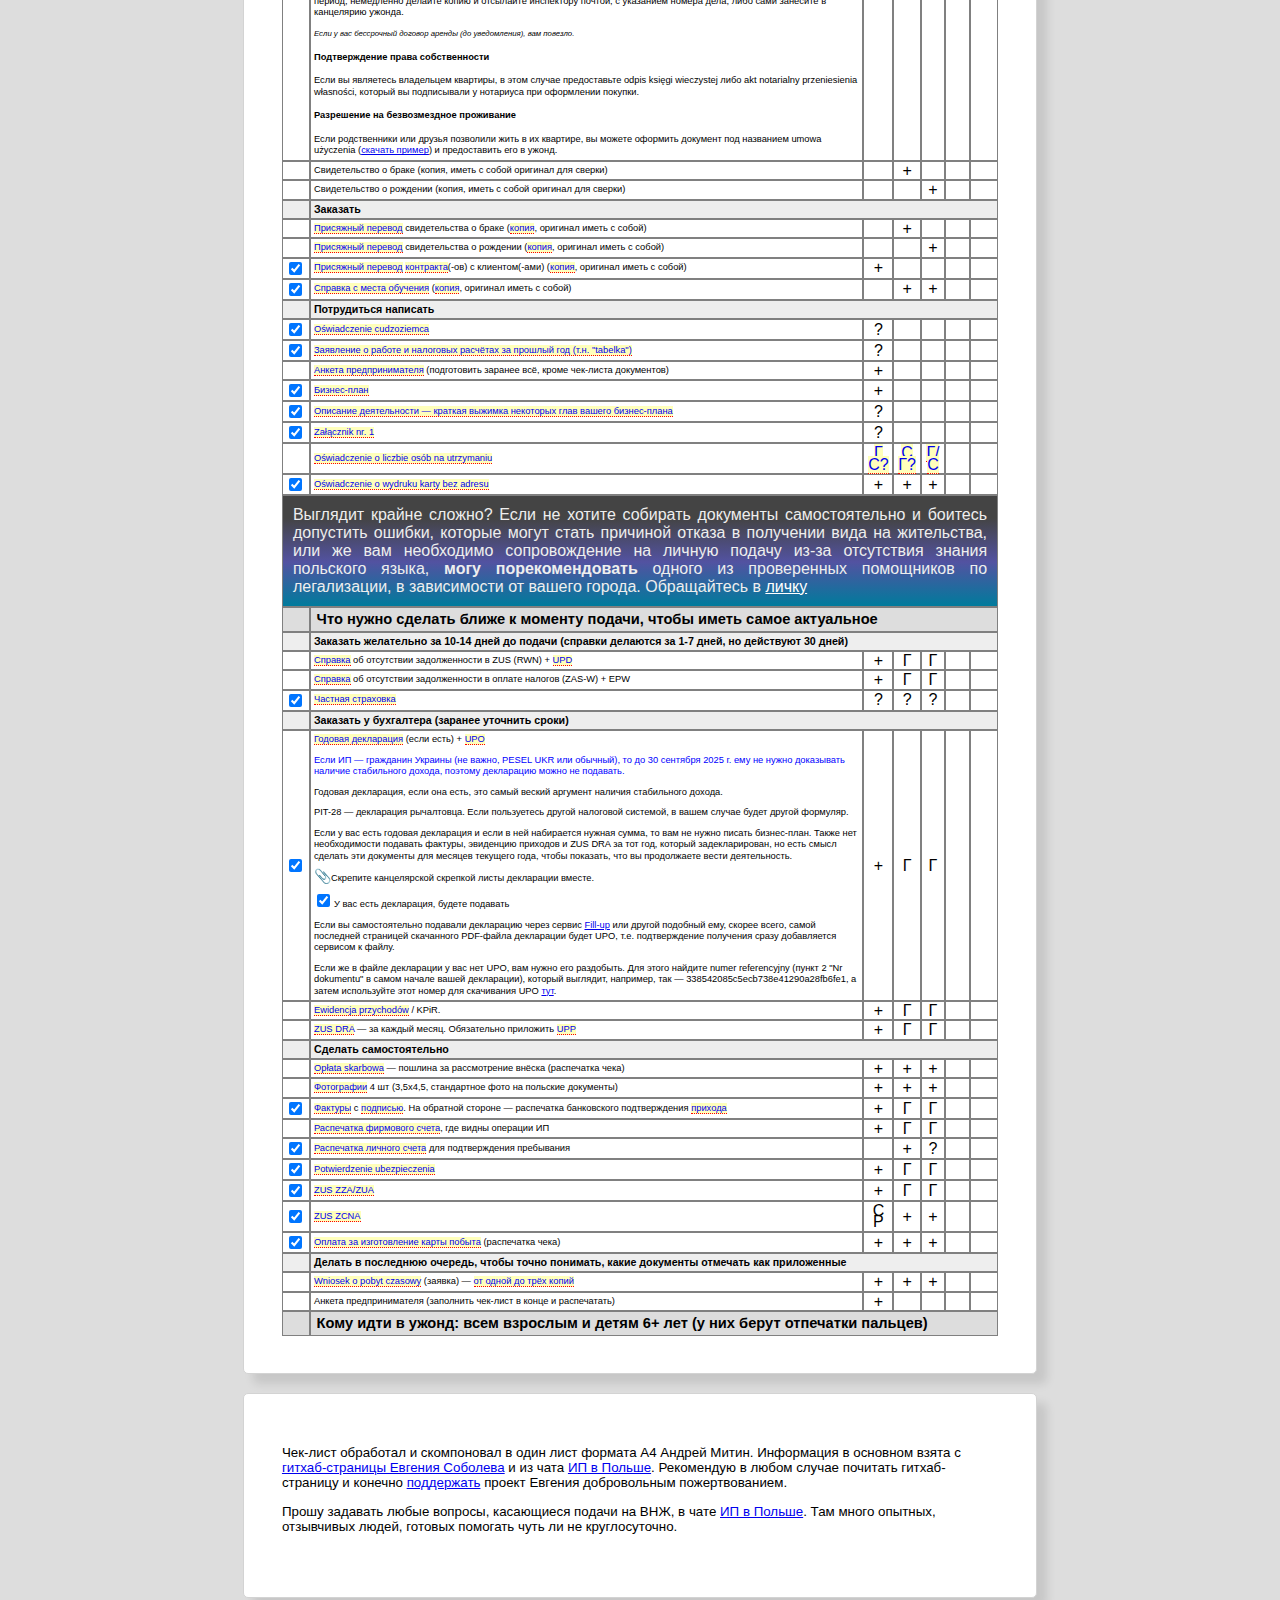
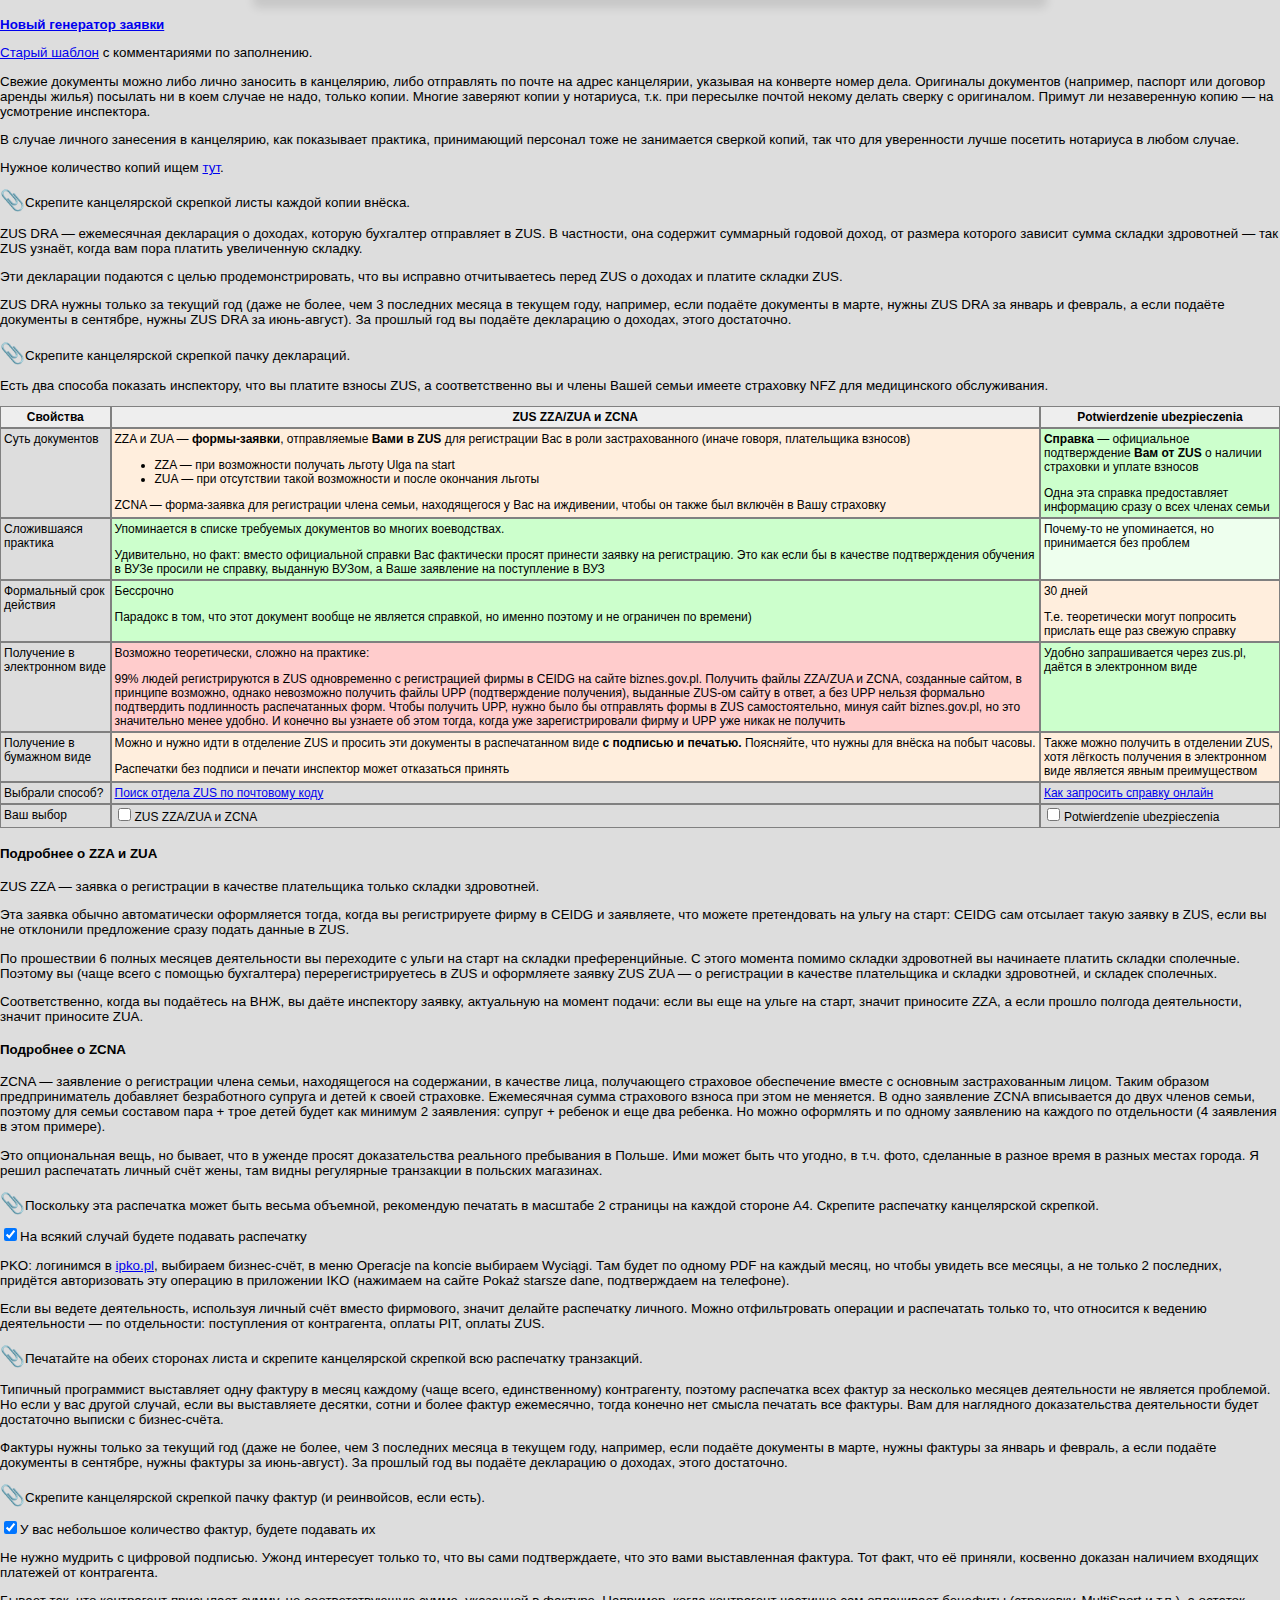
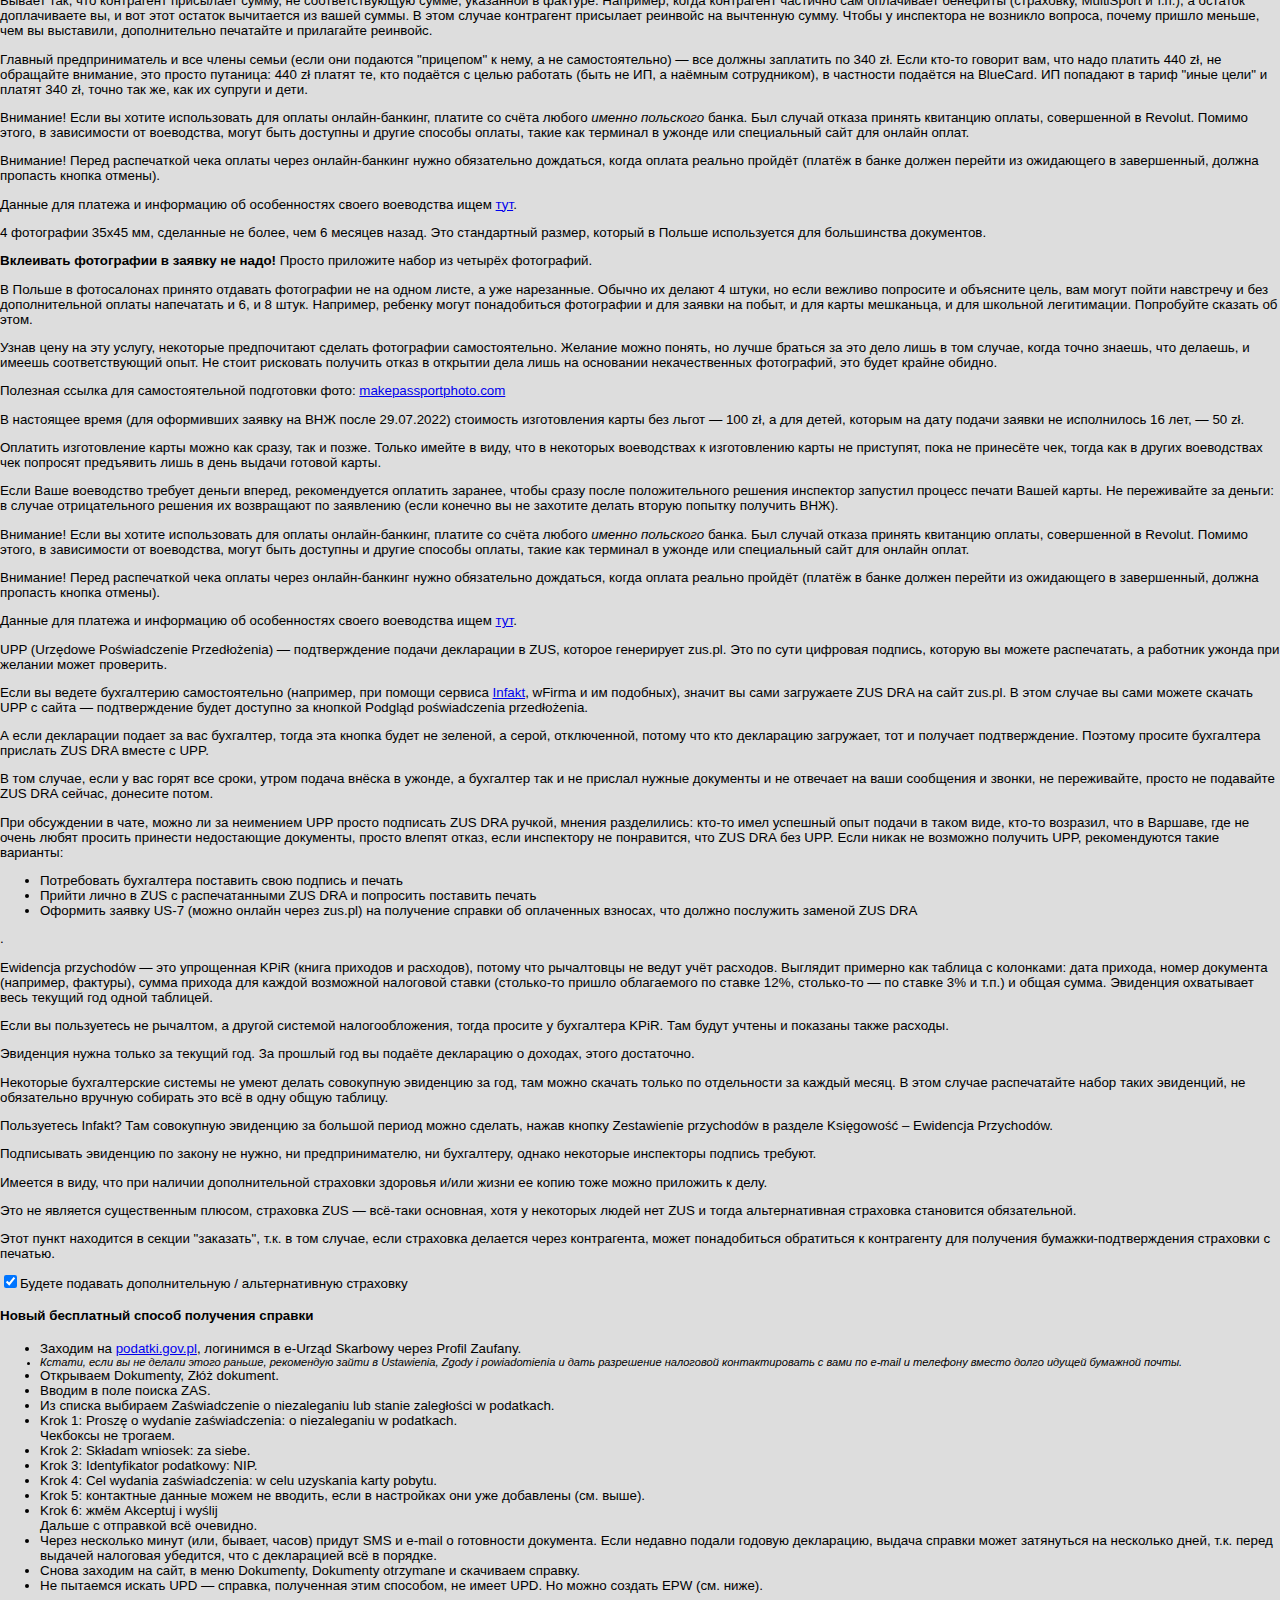
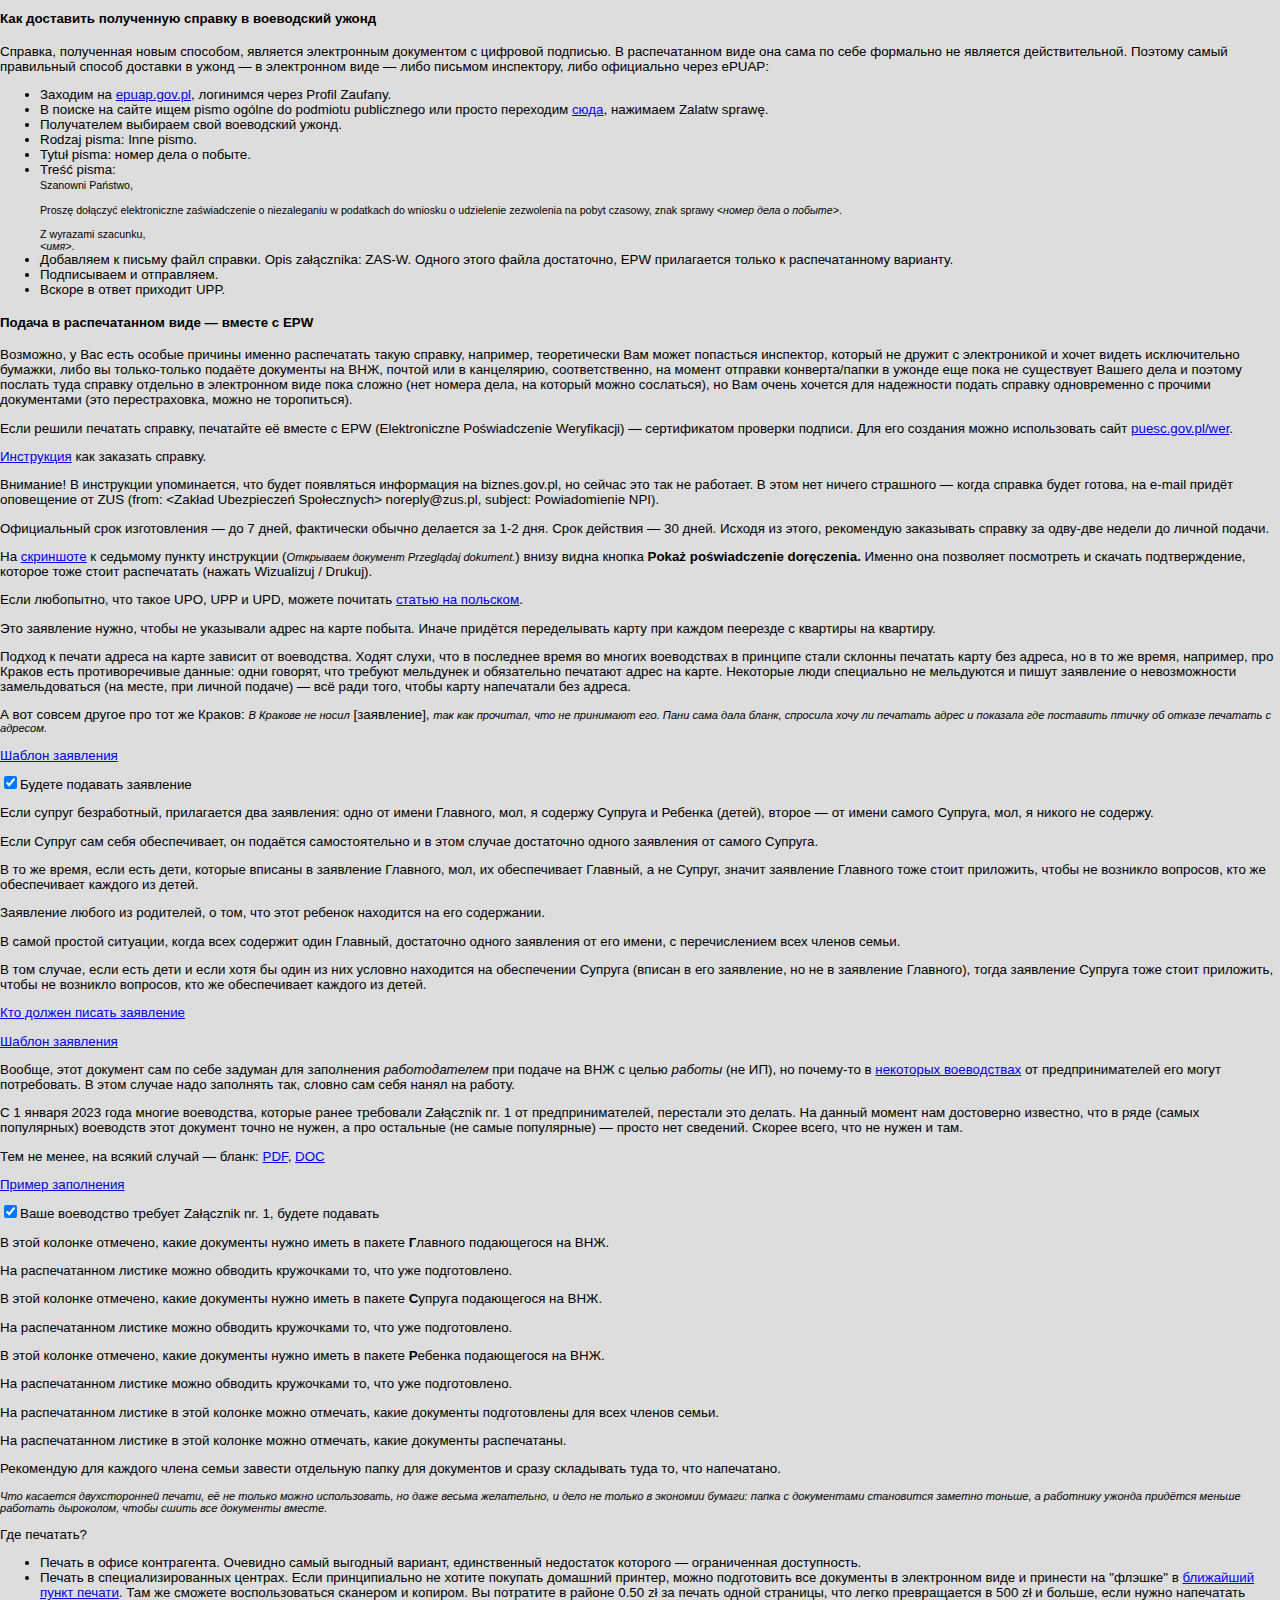
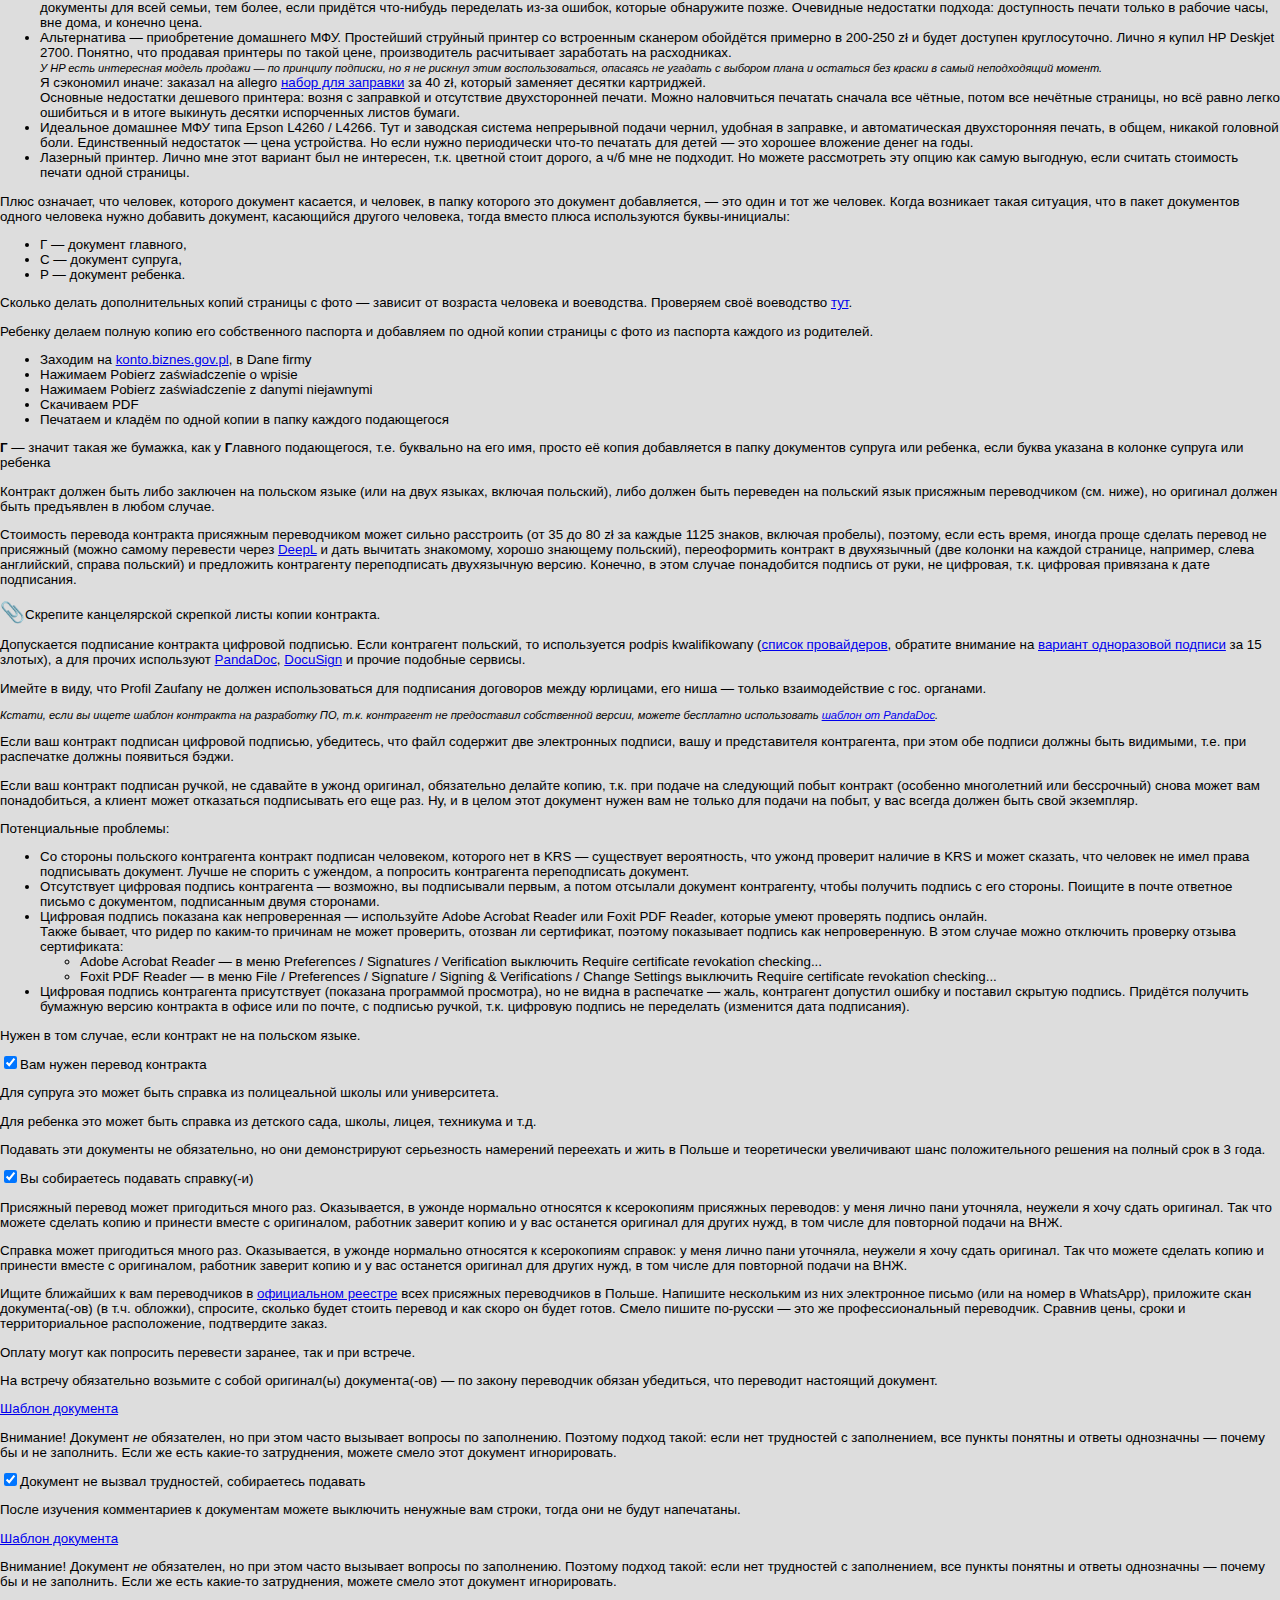
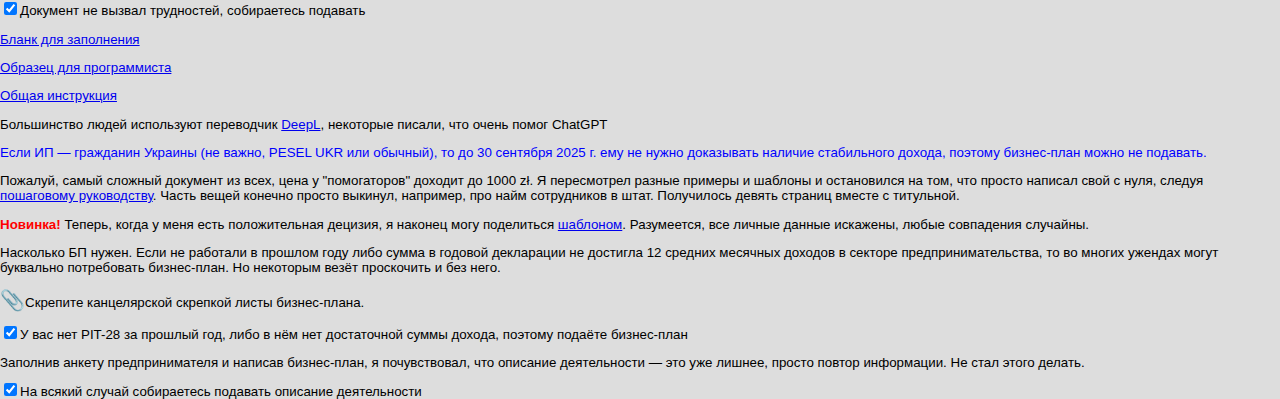
==== commit 08b46e5c: "Checklist: убрал для Г справку с места учебы, улучшил отображение выбора между Potwierdzenie ubezpie" ====
--- a/docs/checklist/index.html
+++ b/docs/checklist/index.html
@@ -551,13 +551,21 @@
                 });
                 
                 $('.optional-check').on('change', function(event) {
-                    var print = this.checked;
-                    $('.optional-check-in-comment[name="' + this.name + '"]').prop('checked', this.checked);
-                    if (print) {
-                        $(this).closest('tr').removeClass('non-printable');
+                    var $cbsToToggle = $('.optional-check[name="' + this.name + '"], .optional-check-in-comment[name="' + this.name + '"]');
+                    var $cbsToInvert = $();
+                    var inverts = $cbsToToggle.attr('inverts');
+                    if (inverts) {
+                        $cbsToInvert = $('.optional-check[name="' + inverts + '"], .optional-check-in-comment[name="' + inverts + '"]');
+                    }
+                    $cbsToToggle.prop('checked', this.checked);
+                    $cbsToInvert.prop('checked', !this.checked);
+                    if (this.checked) {
+                        $cbsToToggle.not('.optional-check-in-comment').closest('tr').removeClass('non-printable');
+                        $cbsToInvert.not('.optional-check-in-comment').closest('tr').addClass('non-printable');
                     }
                     else {
-                        $(this).closest('tr').addClass('non-printable');
+                        $cbsToToggle.not('.optional-check-in-comment').closest('tr').addClass('non-printable');
+                        $cbsToInvert.not('.optional-check-in-comment').closest('tr').removeClass('non-printable');
                     }
                     saveState();
                 });
@@ -893,7 +901,7 @@
                     <th>
                         <a rel="modal:open" href="#c-study">Справка с места обучения</a> (<a href="#c-schooling-proof-copy" rel="modal:open">копия</a>, оригинал иметь с собой)
                     </th>
-                    <td>С&nbsp;Р</td>
+                    <td></td>
                     <td>+</td>
                     <td>+</td>
                     <td></td>
@@ -1161,9 +1169,20 @@
                     <td></td>
                 </tr>
                 <tr>
-                    <th></th>
-                    <th>
-                        <a rel="modal:open" href="#c-zus-insurance-confirmation">Potwierdzenie ubezpieczenia</a> либо ZUS ZZA/ZUA
+                    <th><input class="optional-check" name="ch-zus-insurance-confirmation-pu" type="checkbox" checked="checked" inverts="ch-zus-insurance-confirmation-zua" /></th>
+                    <th>
+                        <a rel="modal:open" href="#c-zus-insurance-confirmation">Potwierdzenie ubezpieczenia</a>
+                    </th>
+                    <td>+</td>
+                    <td>Г</td>
+                    <td>Г</td>
+                    <td></td>
+                    <td></td>
+                </tr>
+                <tr>
+                    <th><input class="optional-check" name="ch-zus-insurance-confirmation-zua" type="checkbox" checked="checked" inverts="ch-zus-insurance-confirmation-pu" /></th>
+                    <th>
+                        <a rel="modal:open" href="#c-zus-insurance-confirmation">ZUS ZZA/ZUA</a>
                     </th>
                     <td>+</td>
                     <td>Г</td>
@@ -1172,7 +1191,7 @@
                     <td></td>
                 </tr>
                 <tr class="spouse-specific child-specific">
-                    <th></th>
+                    <th><input class="optional-check" name="ch-zus-insurance-confirmation-zua" type="checkbox" checked="checked" inverts="ch-zus-insurance-confirmation-pu" /></th>
                     <th>
                         <a rel="modal:open" href="#c-zus-insurance-confirmation">ZUS ZCNA</a>
                     </th>
@@ -1325,6 +1344,11 @@
                         <td><a target="_blank" href="https://www.zus.pl/o-zus/kontakt/oddzialy-inspektoraty-biura-terenowe">Поиск отдела ZUS по почтовому коду</a></td>
                         <td><a target="_blank" href="https://docs.google.com/document/d/1aAIAQ3Vu-5SzS3fGV7HrX6TzN-xys0_7IRowv5zhSIk/edit?usp=sharing">Как запросить справку онлайн</a></td>
                     </tr>
+                    <tr>
+                        <td>Ваш выбор</td>
+                        <td><input class="optional-check-in-comment" id="ch-zus-insurance-confirmation-zua-comment" name="ch-zus-insurance-confirmation-zua" type="checkbox" /><label for="ch-zus-insurance-confirmation-zua-comment">ZUS ZZA/ZUA и ZCNA</label></td>
+                        <td><input class="optional-check-in-comment" id="ch-zus-insurance-confirmation-pu-comment" name="ch-zus-insurance-confirmation-pu" type="checkbox" /><label for="ch-zus-insurance-confirmation-pu-comment">Potwierdzenie ubezpieczenia</label></td>
+                    </tr>
                 </table>
                 <h4>Подробнее о ZZA и ZUA</h4>
                 <p>ZUS ZZA &mdash; заявка о регистрации в качестве плательщика только складки здровотней.</p>
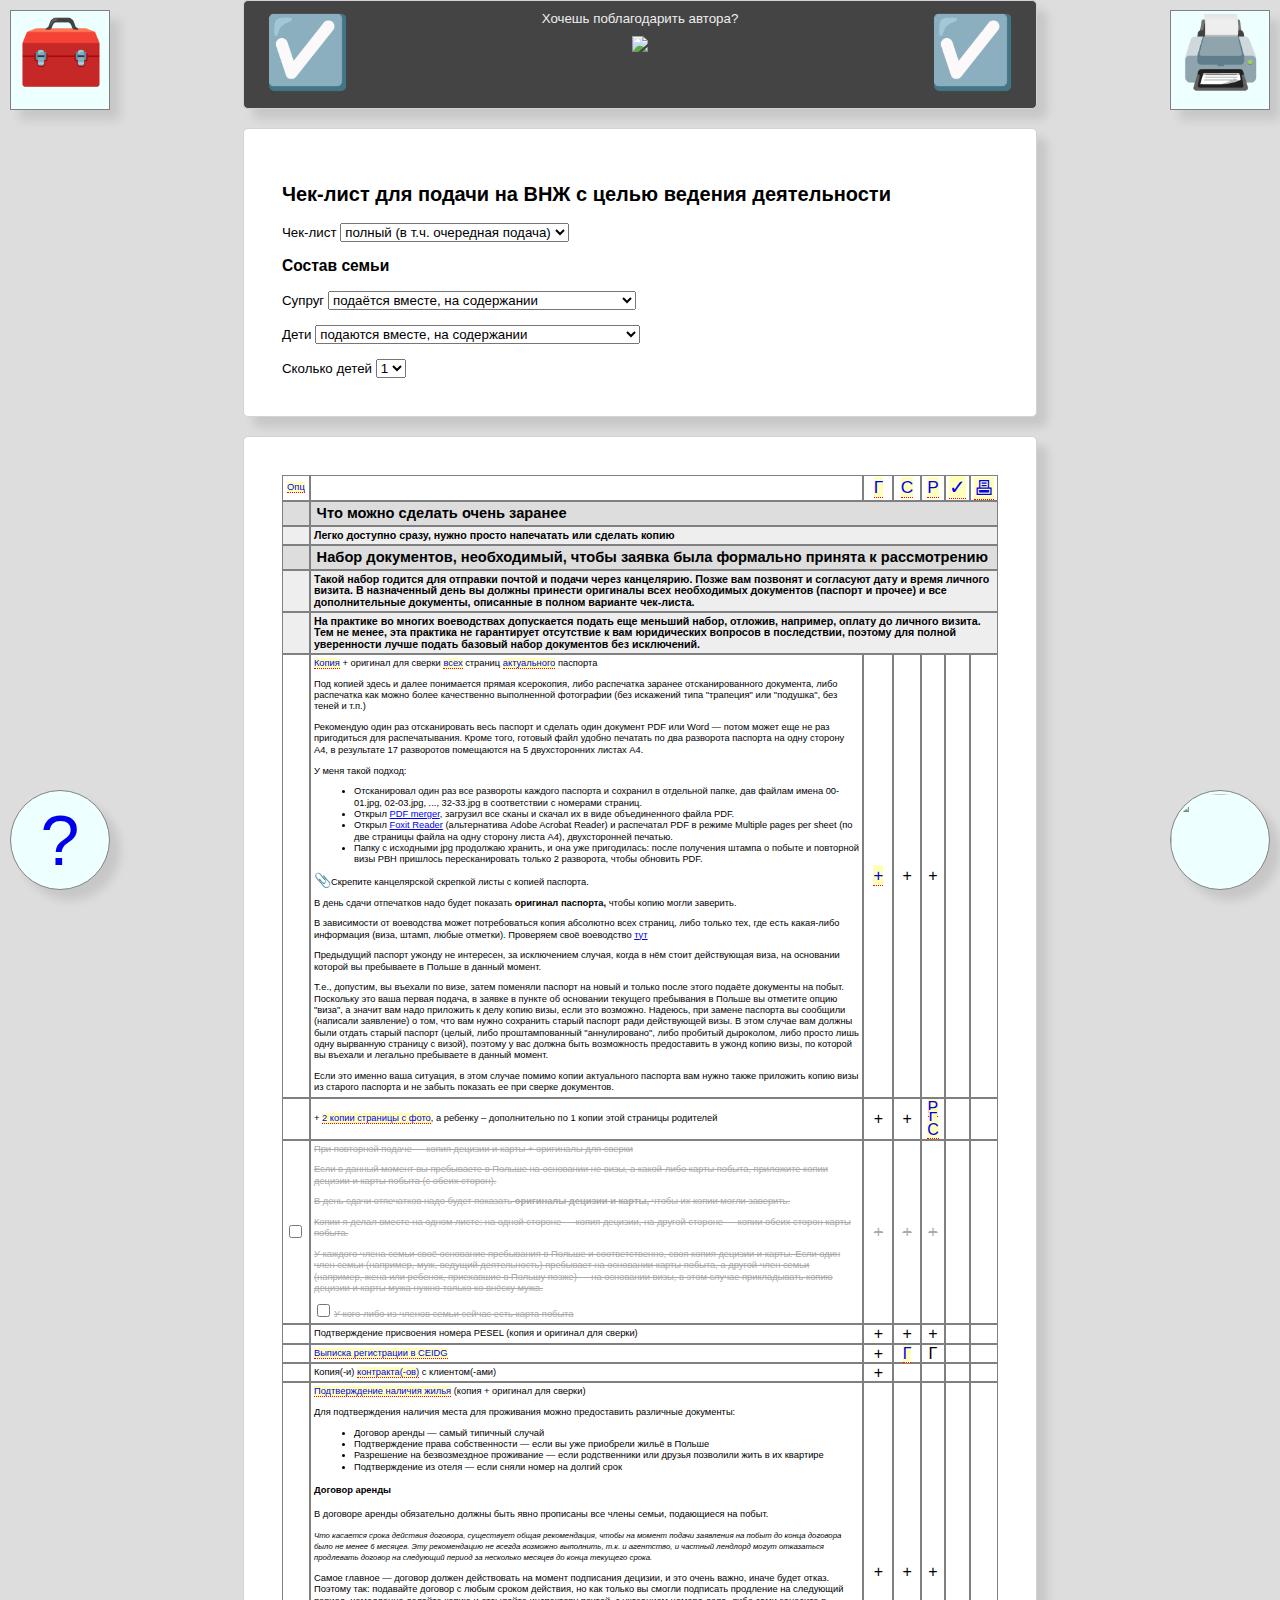
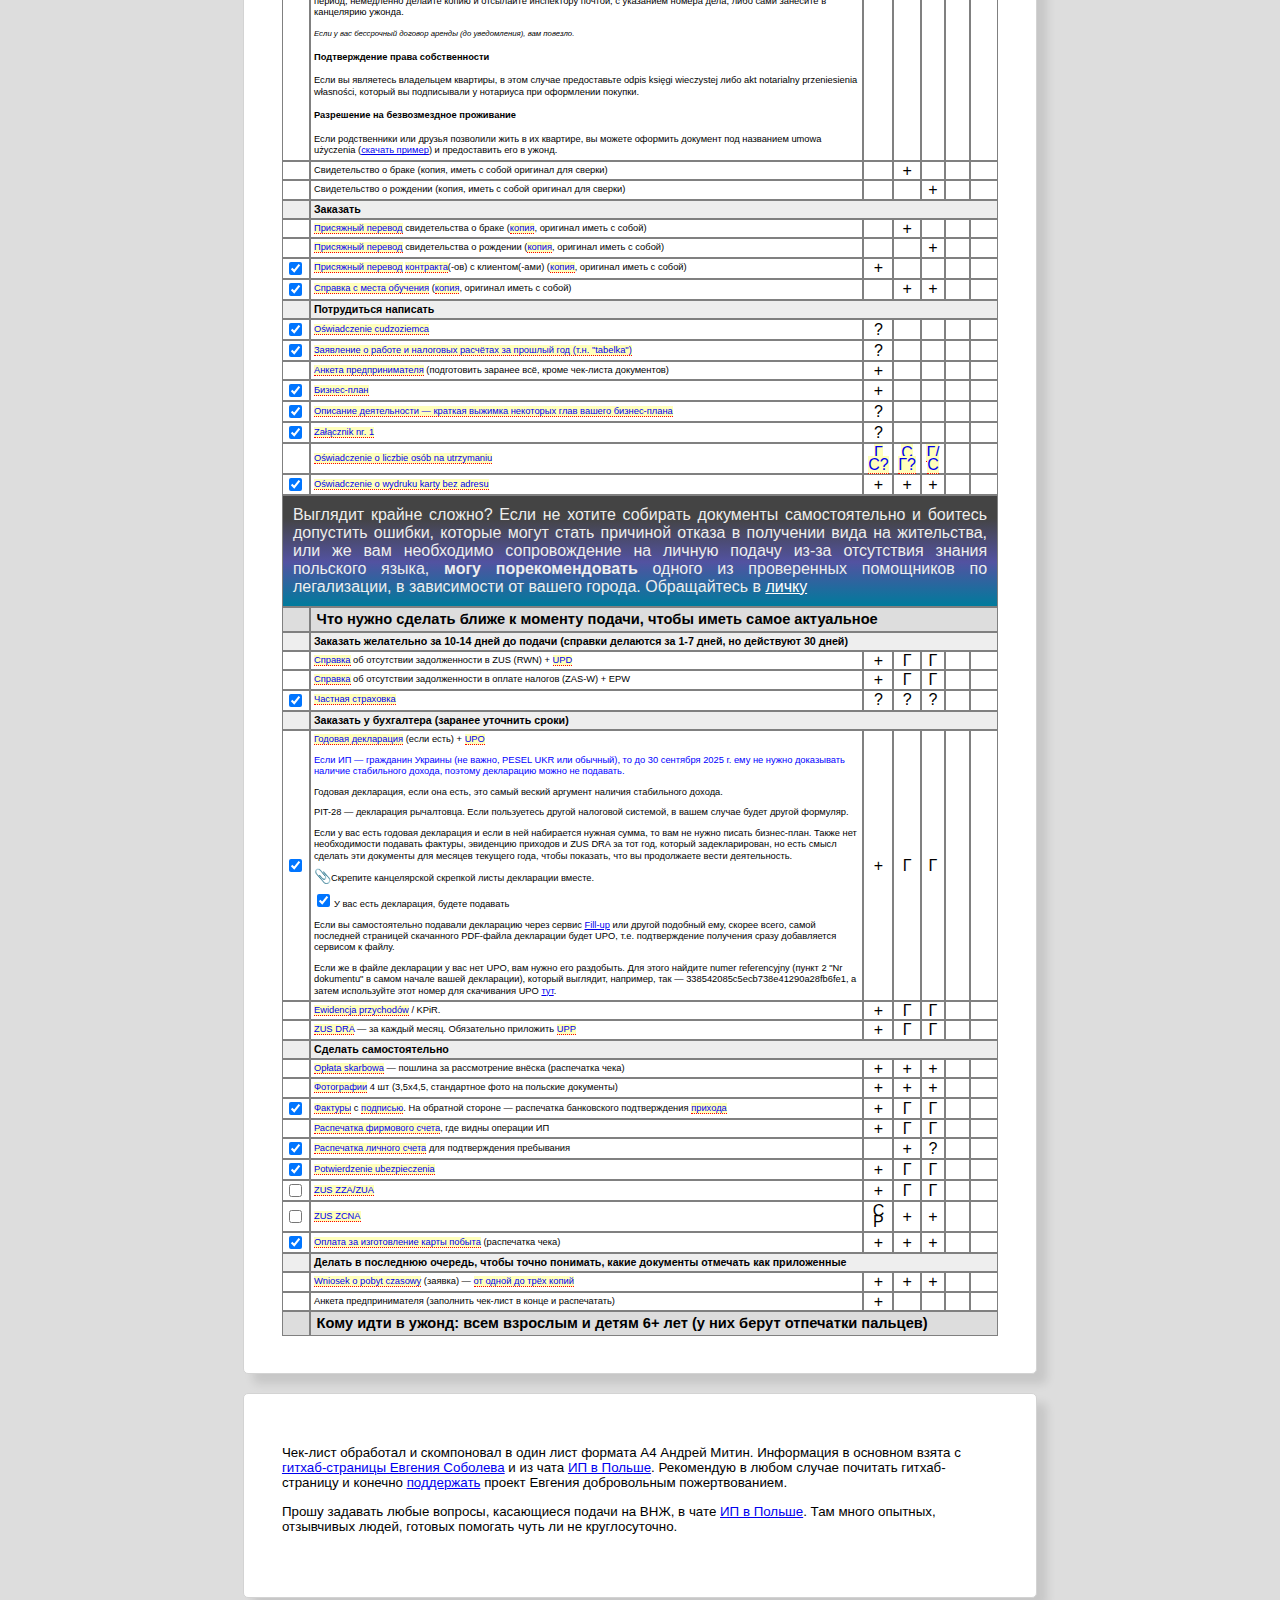
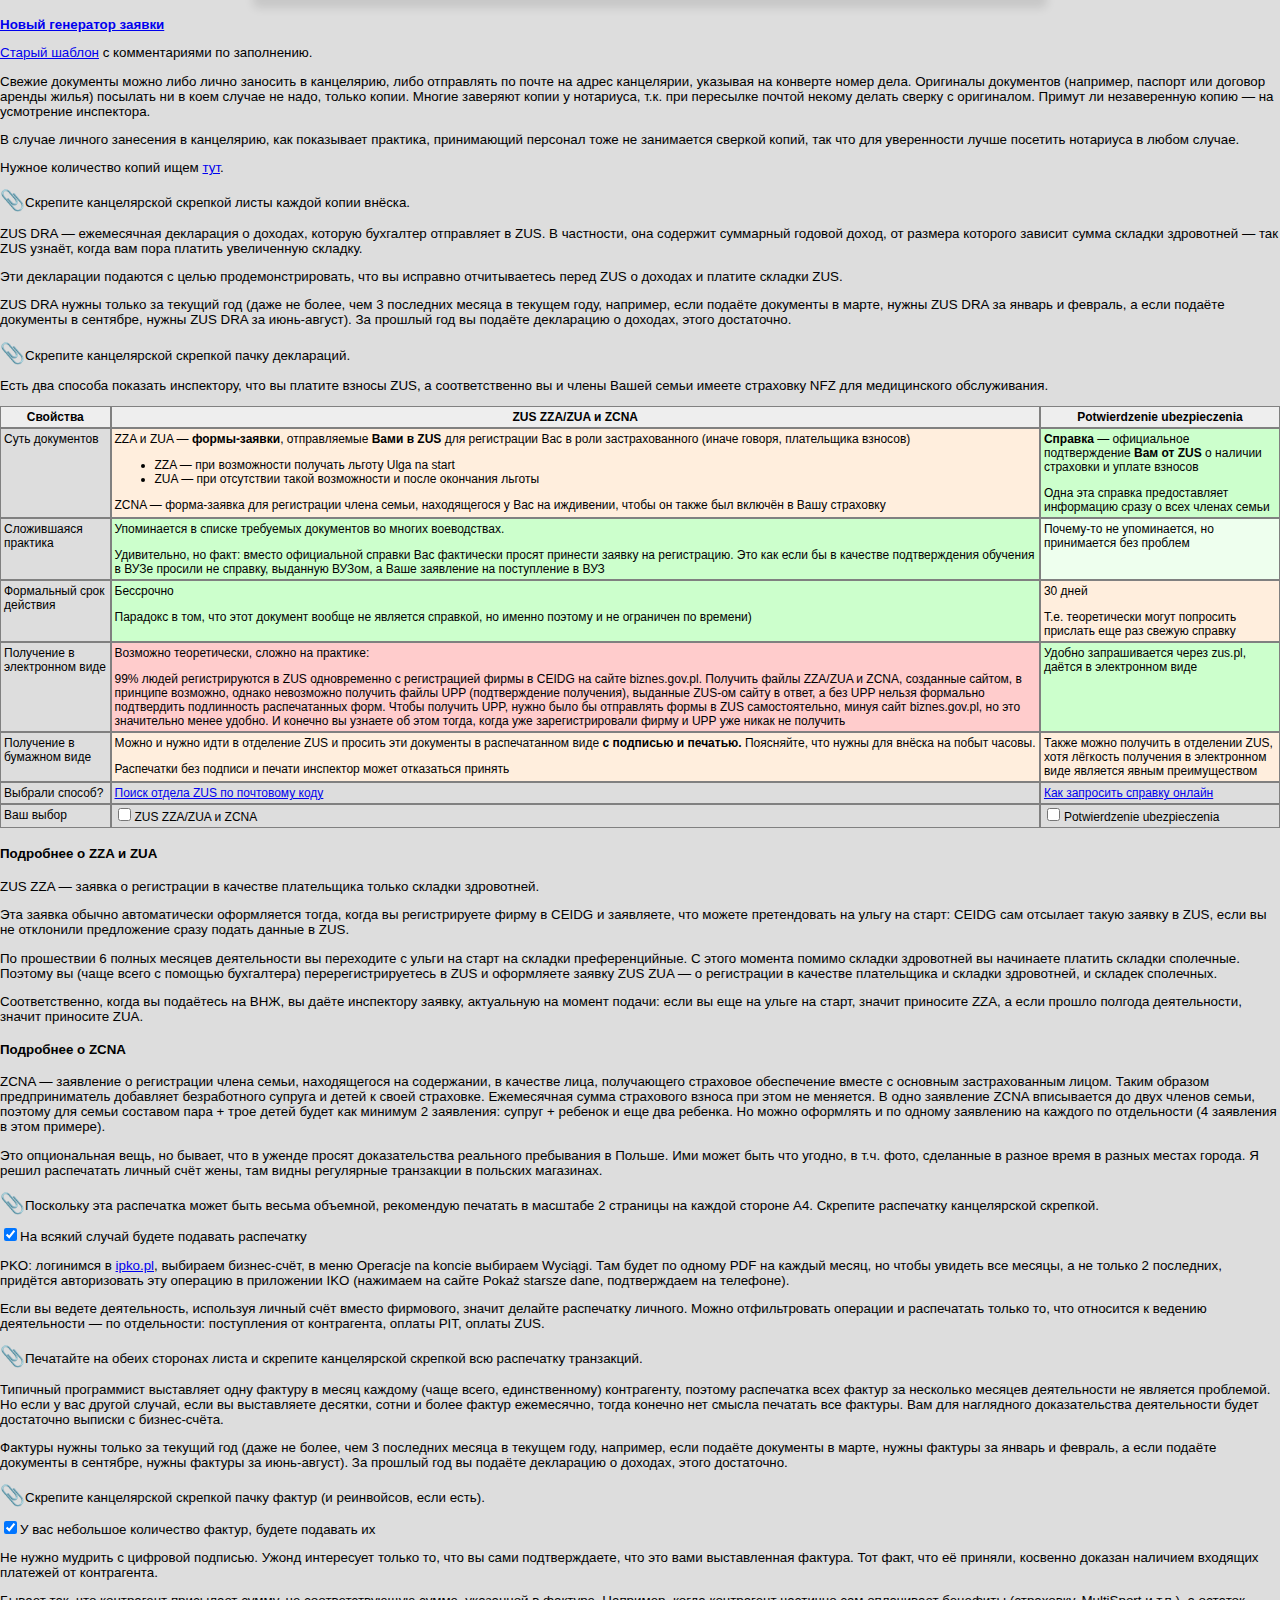
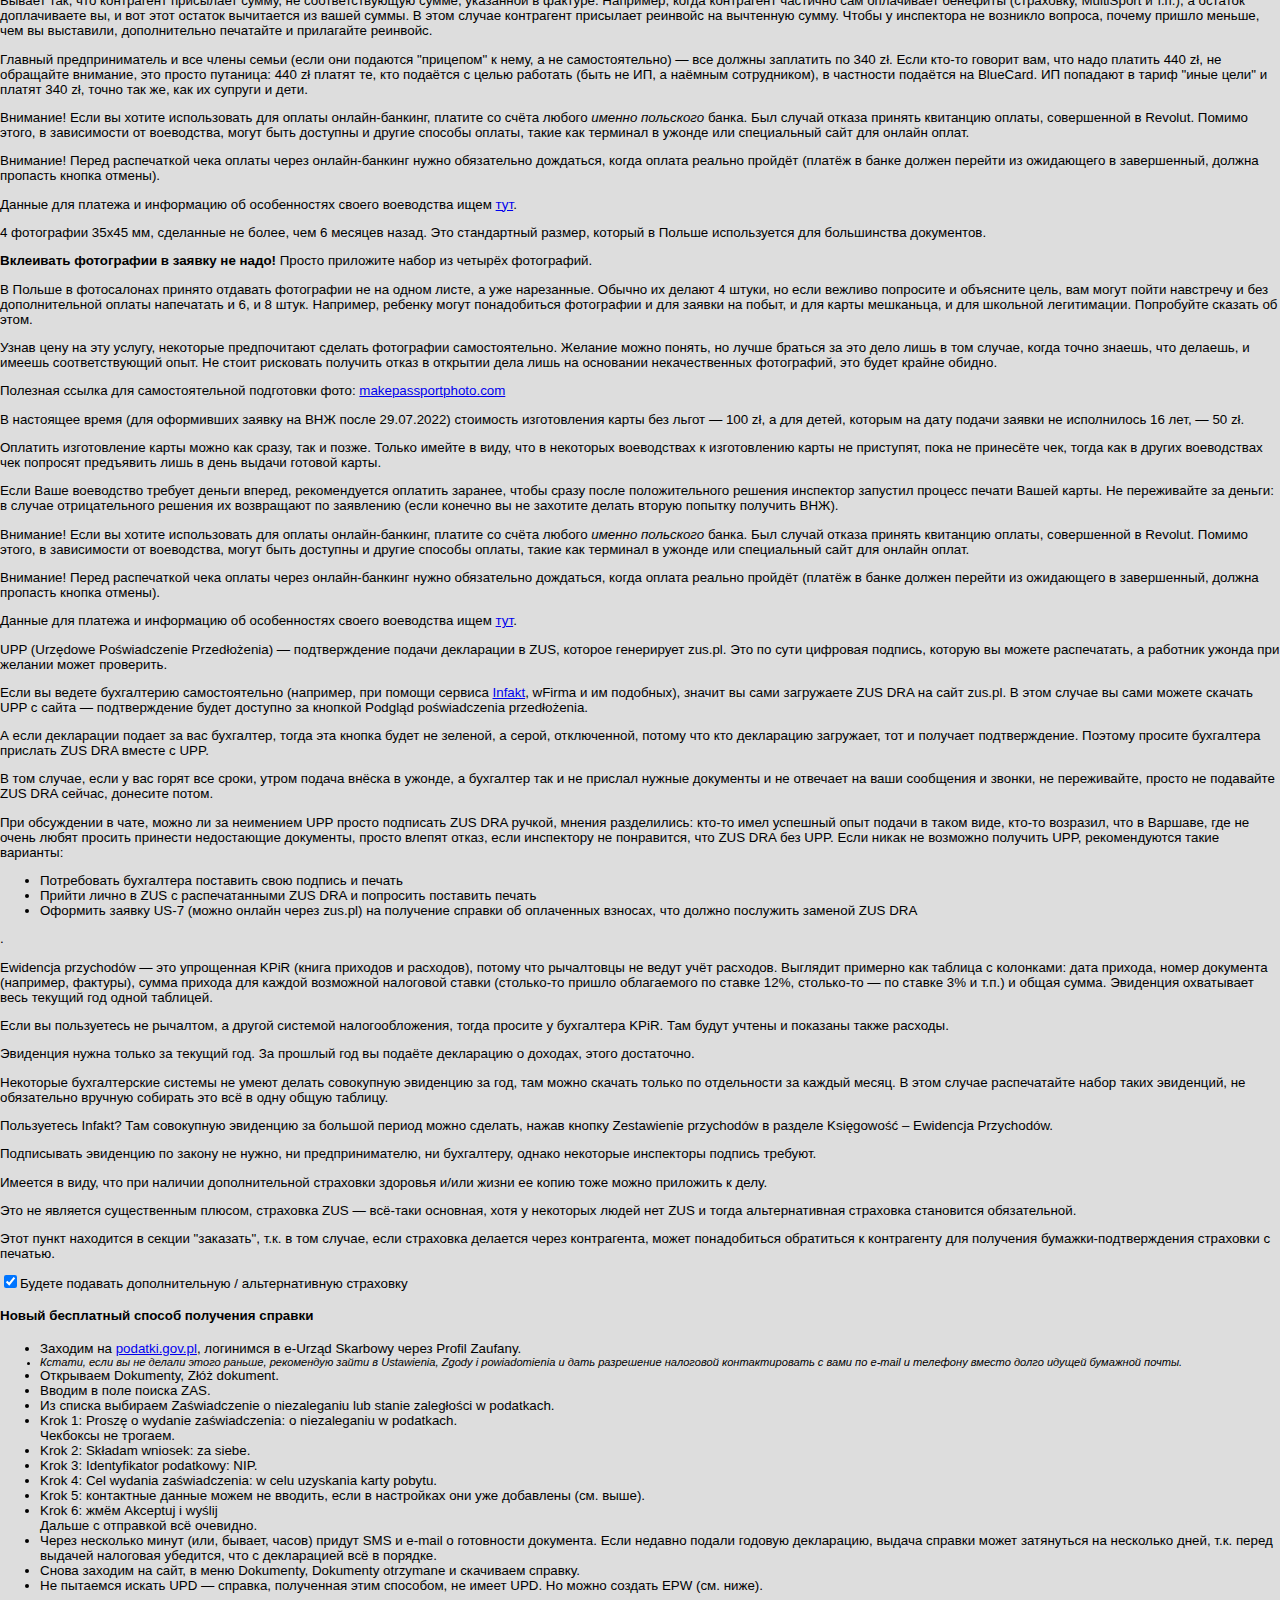
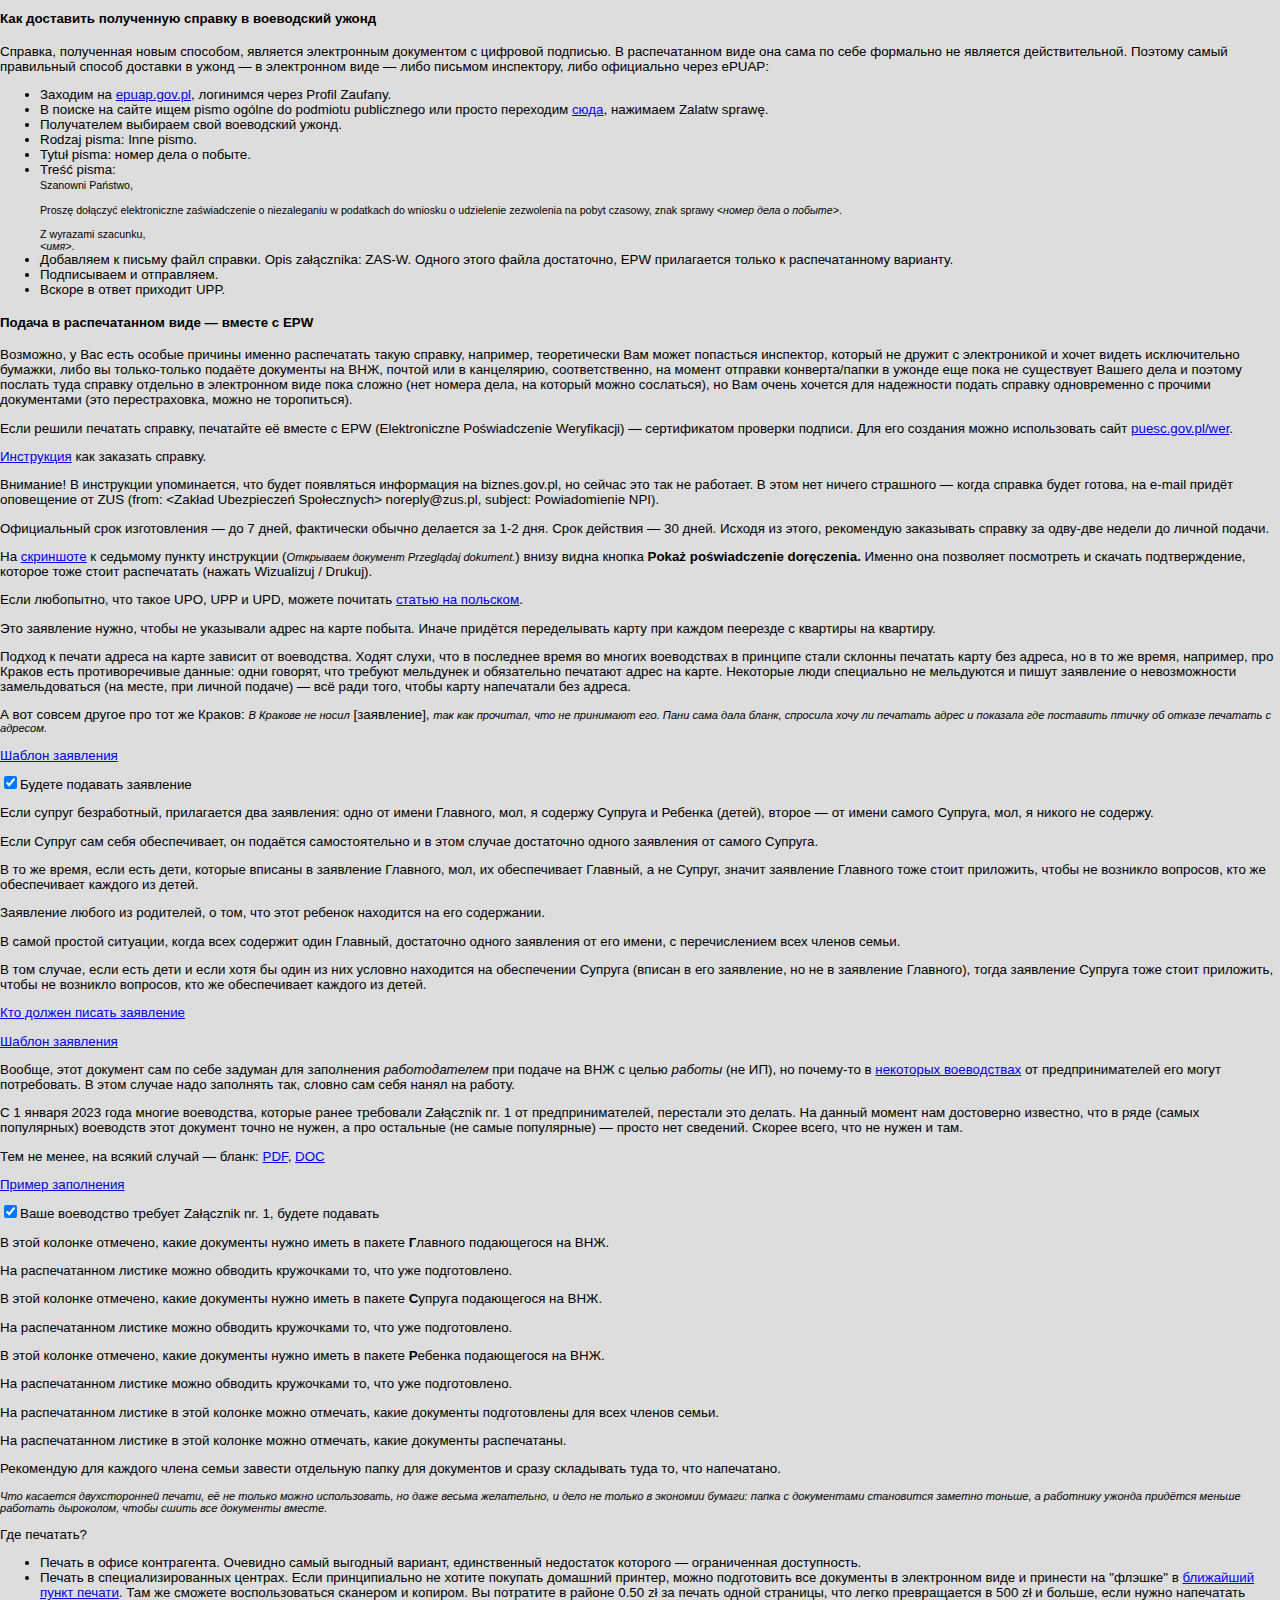
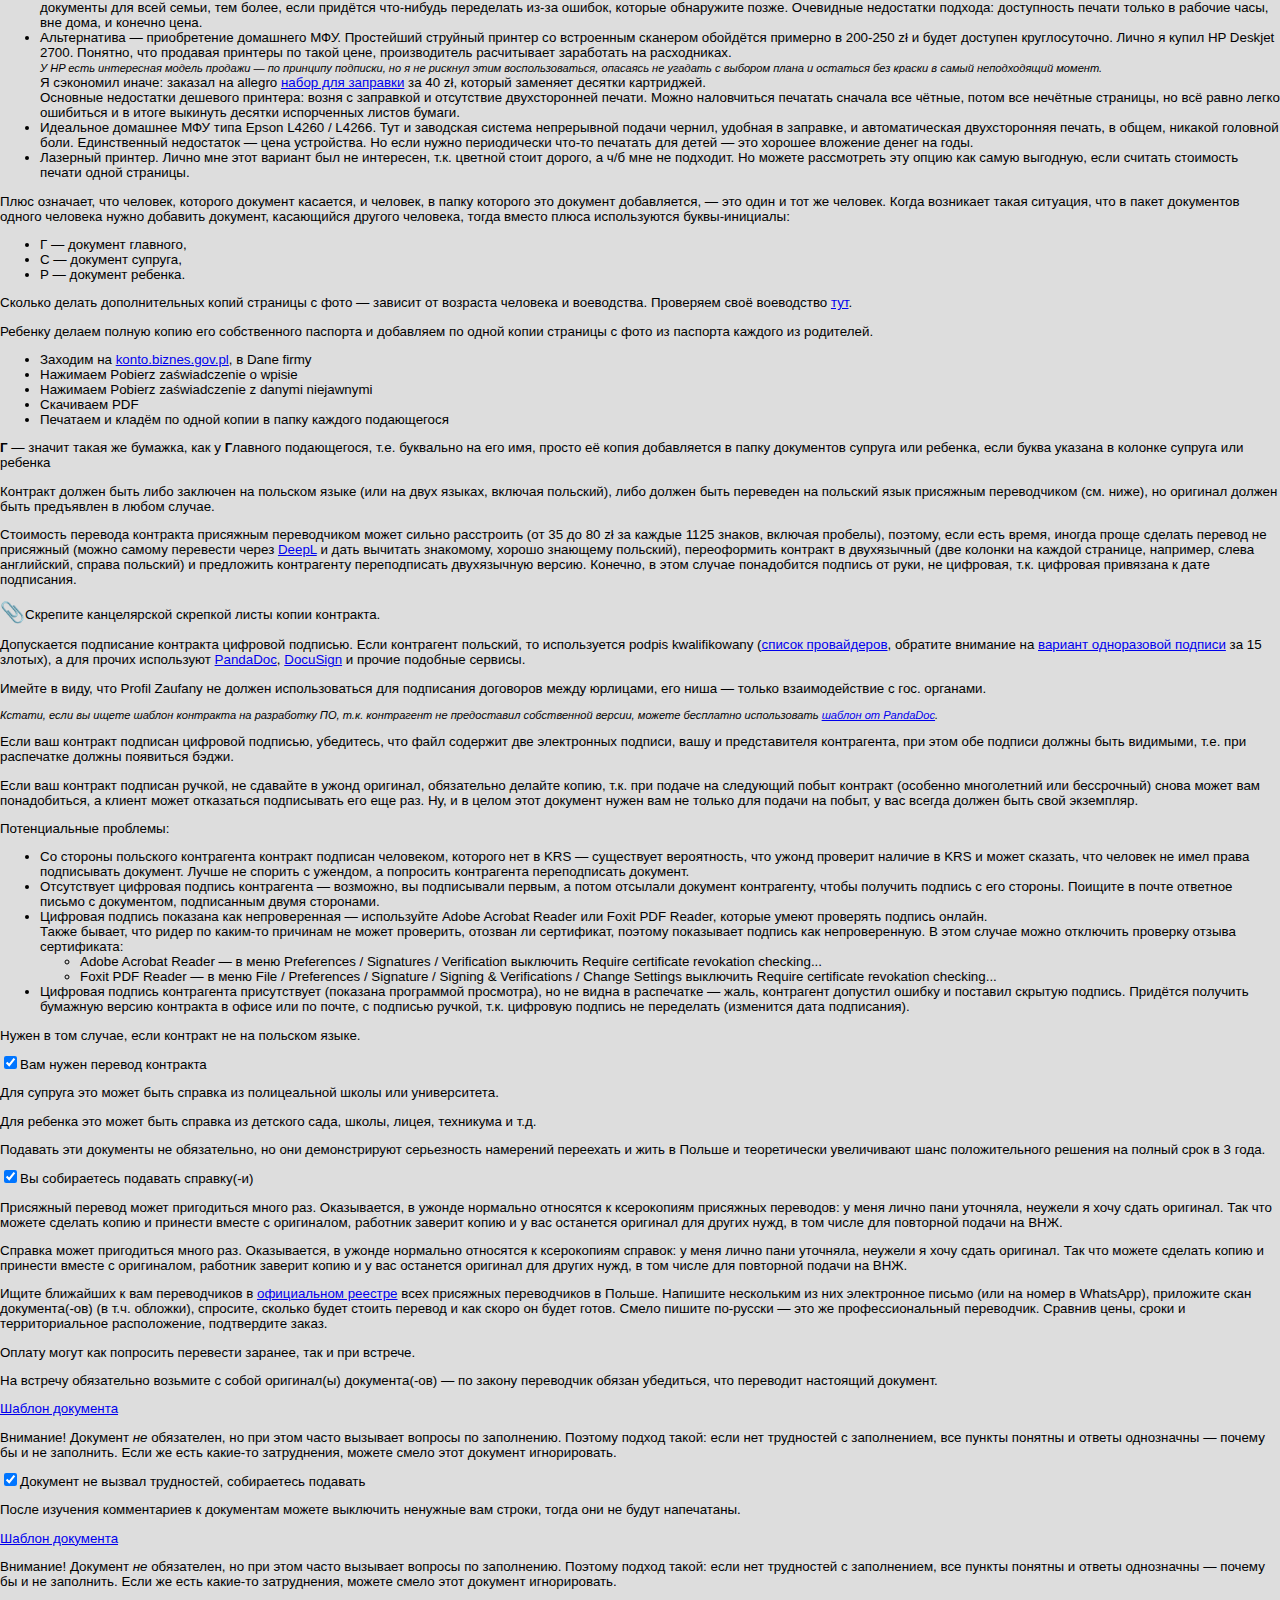
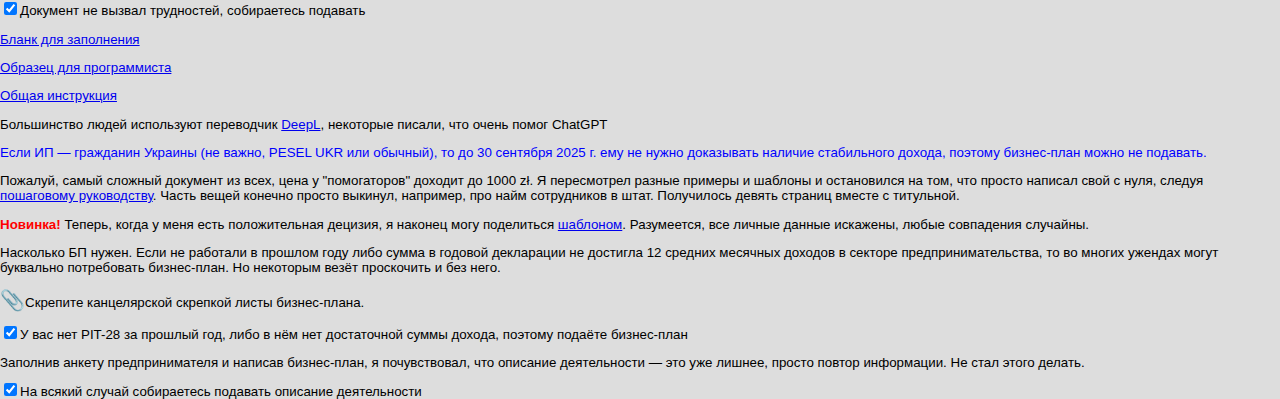
==== commit b70c422e: "Checklist: сделал Potwierdzenie ubezpieczenia опцией по умолчанию" ====
--- a/docs/checklist/index.html
+++ b/docs/checklist/index.html
@@ -508,7 +508,7 @@
                     localStorage.setItem('state', getState());
                 }
             }
-            
+
             function restoreState() {
                 if (typeof(Storage) !== "undefined") {
                     var state = localStorage.getItem('state');
@@ -1180,7 +1180,7 @@
                     <td></td>
                 </tr>
                 <tr>
-                    <th><input class="optional-check" name="ch-zus-insurance-confirmation-zua" type="checkbox" checked="checked" inverts="ch-zus-insurance-confirmation-pu" /></th>
+                    <th><input class="optional-check" name="ch-zus-insurance-confirmation-zua" type="checkbox" inverts="ch-zus-insurance-confirmation-pu" /></th>
                     <th>
                         <a rel="modal:open" href="#c-zus-insurance-confirmation">ZUS ZZA/ZUA</a>
                     </th>
@@ -1191,7 +1191,7 @@
                     <td></td>
                 </tr>
                 <tr class="spouse-specific child-specific">
-                    <th><input class="optional-check" name="ch-zus-insurance-confirmation-zua" type="checkbox" checked="checked" inverts="ch-zus-insurance-confirmation-pu" /></th>
+                    <th><input class="optional-check" name="ch-zus-insurance-confirmation-zua" type="checkbox" inverts="ch-zus-insurance-confirmation-pu" /></th>
                     <th>
                         <a rel="modal:open" href="#c-zus-insurance-confirmation">ZUS ZCNA</a>
                     </th>
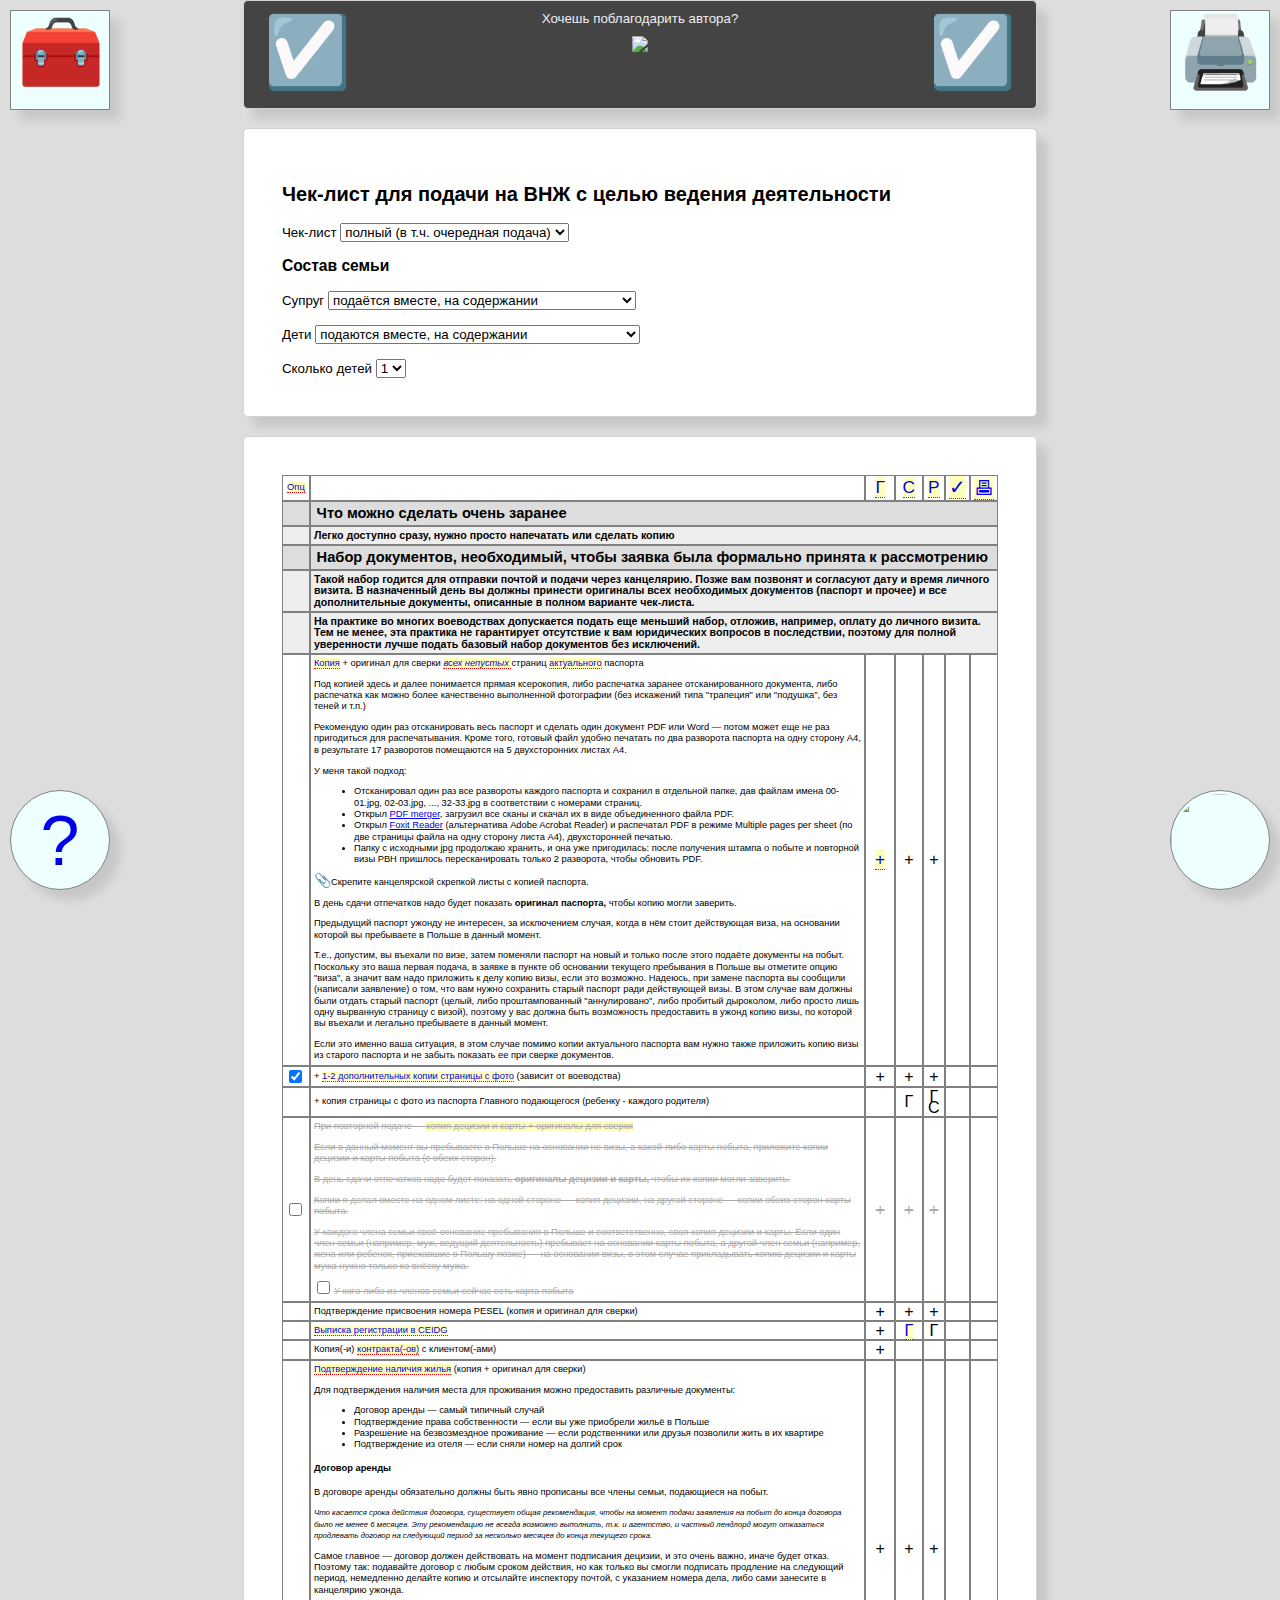
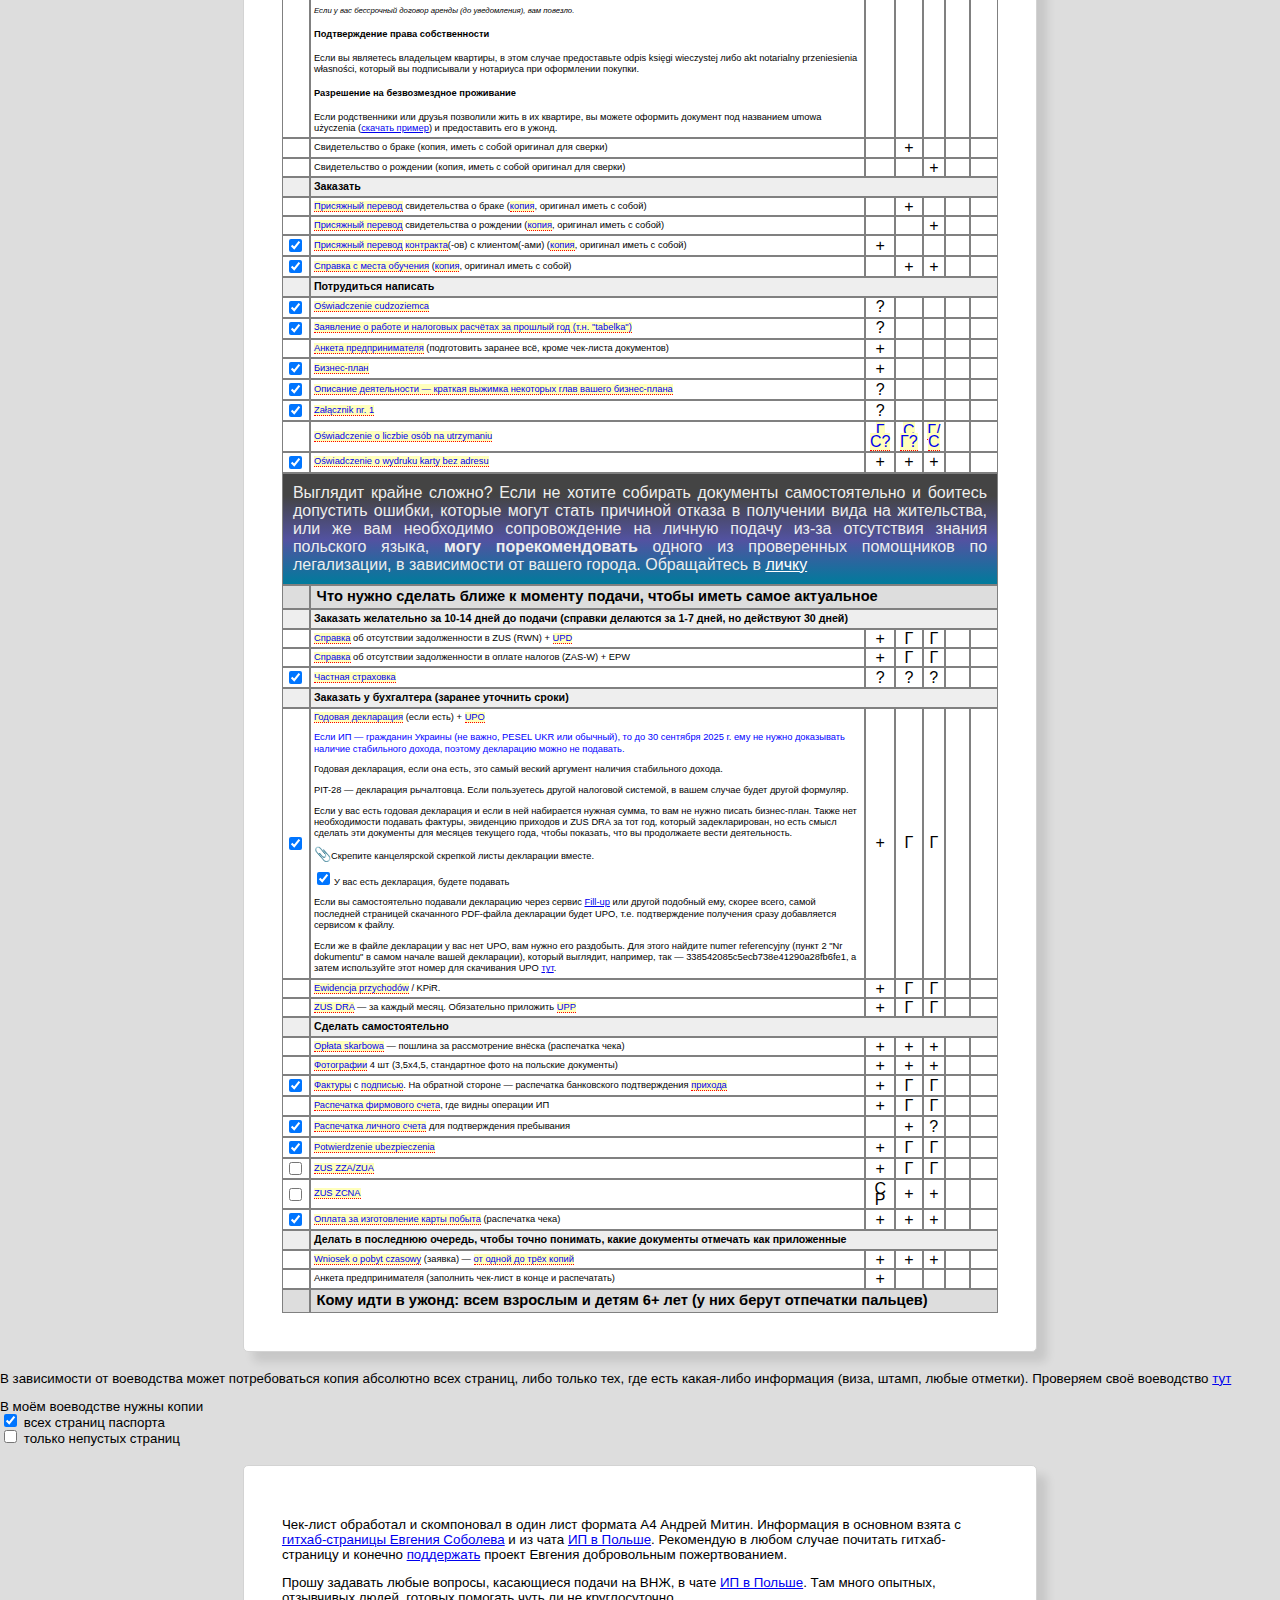
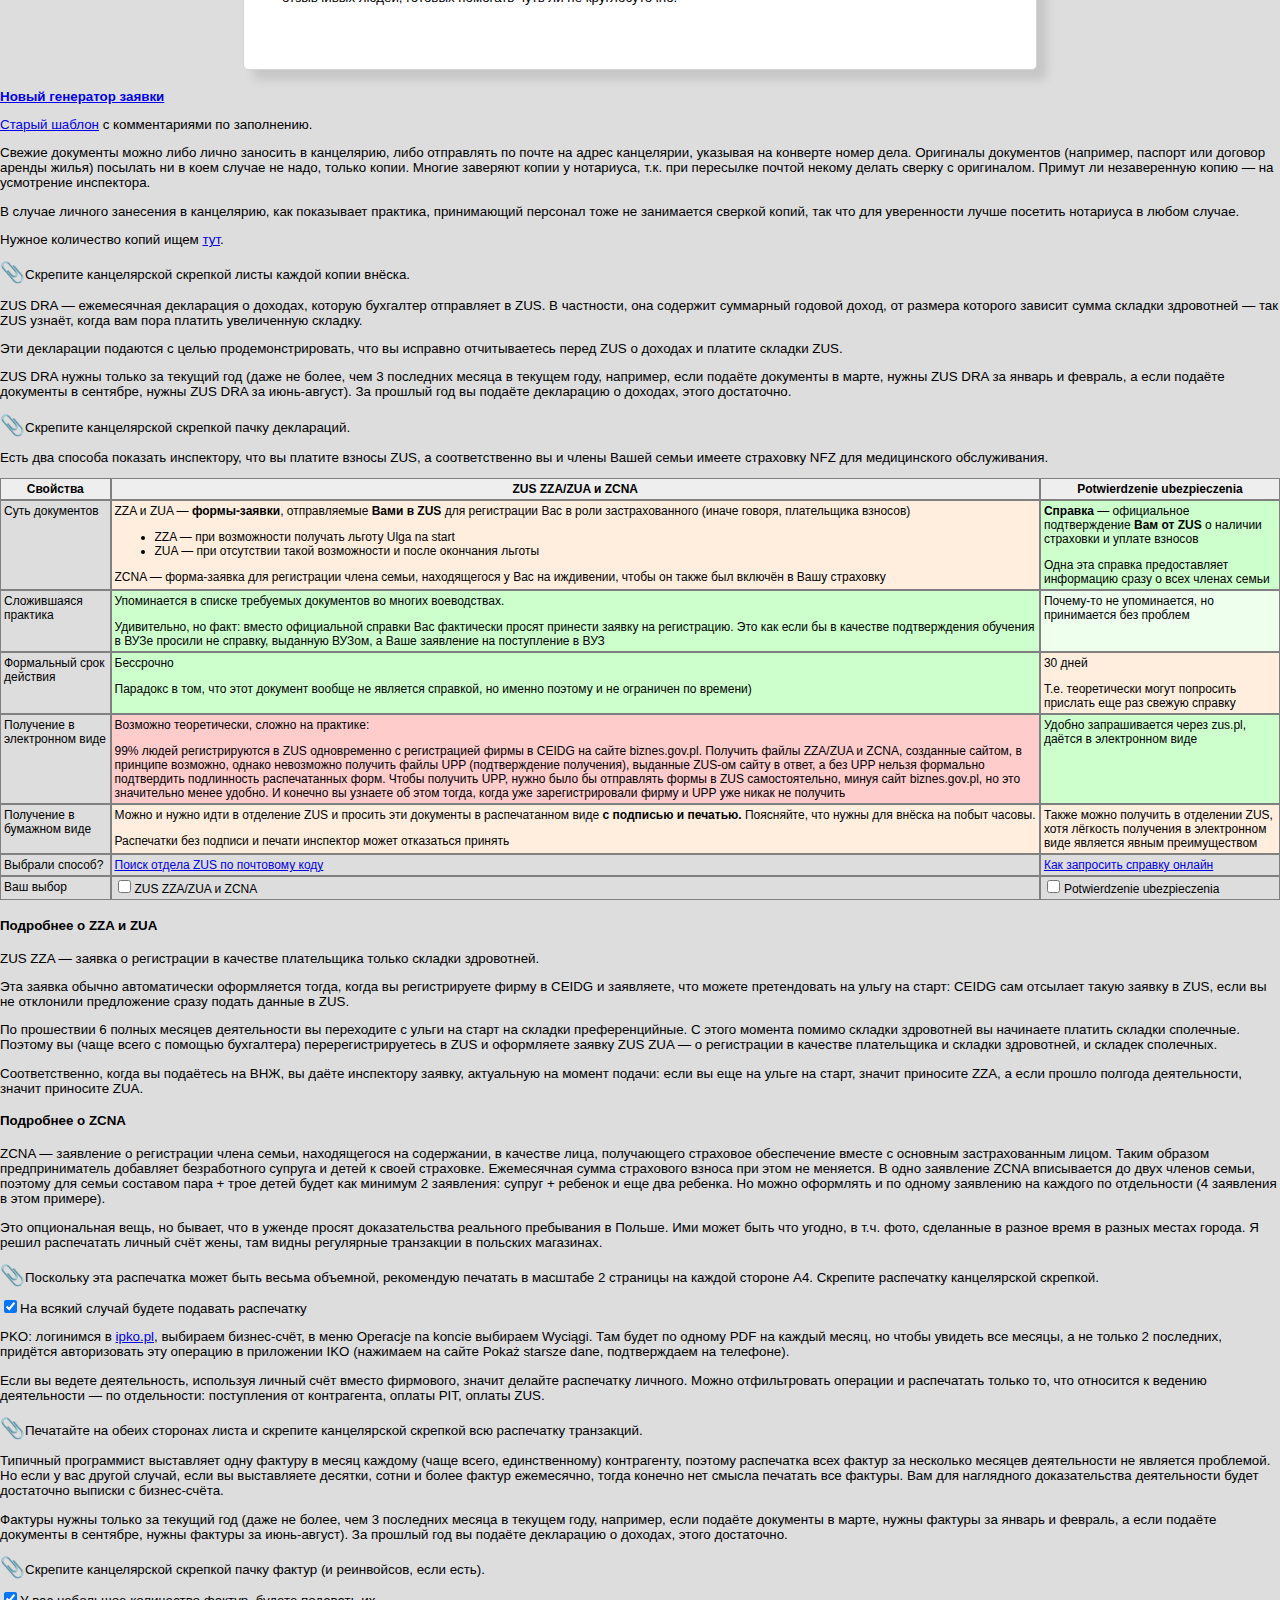
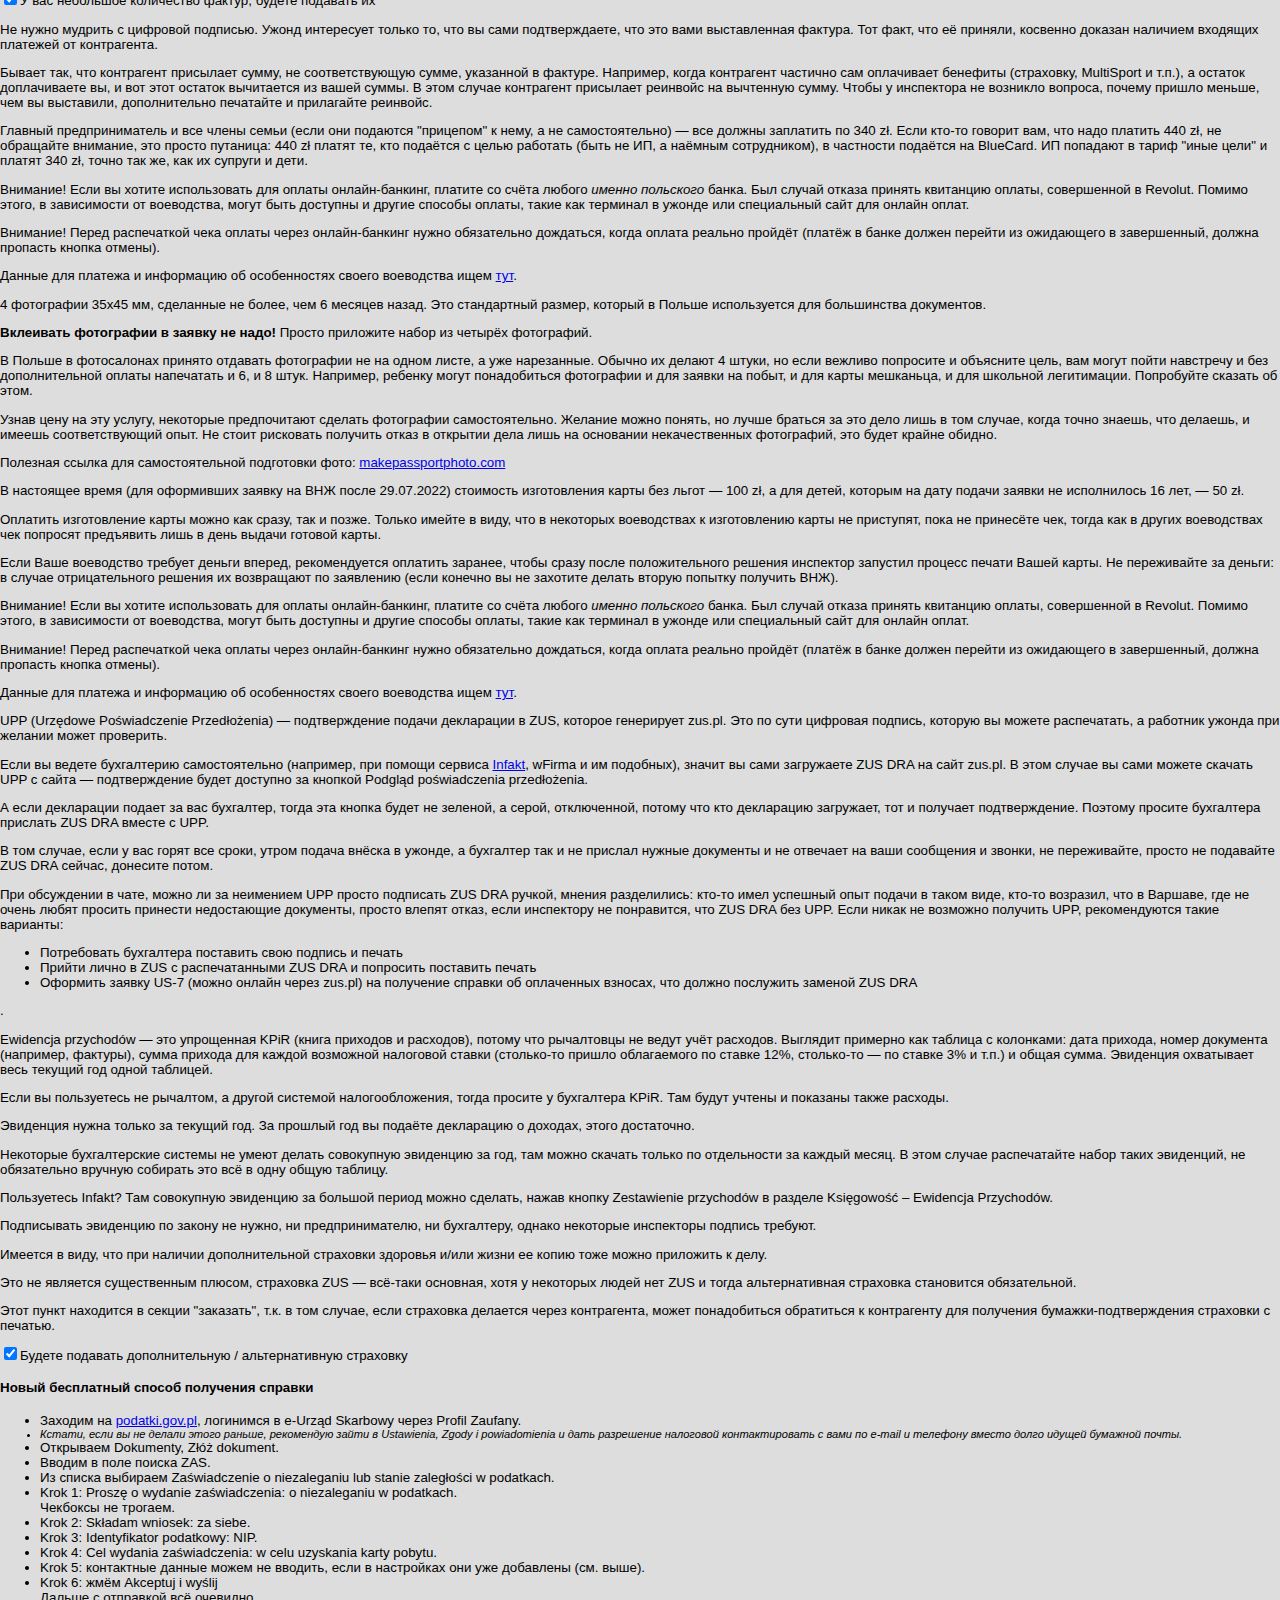
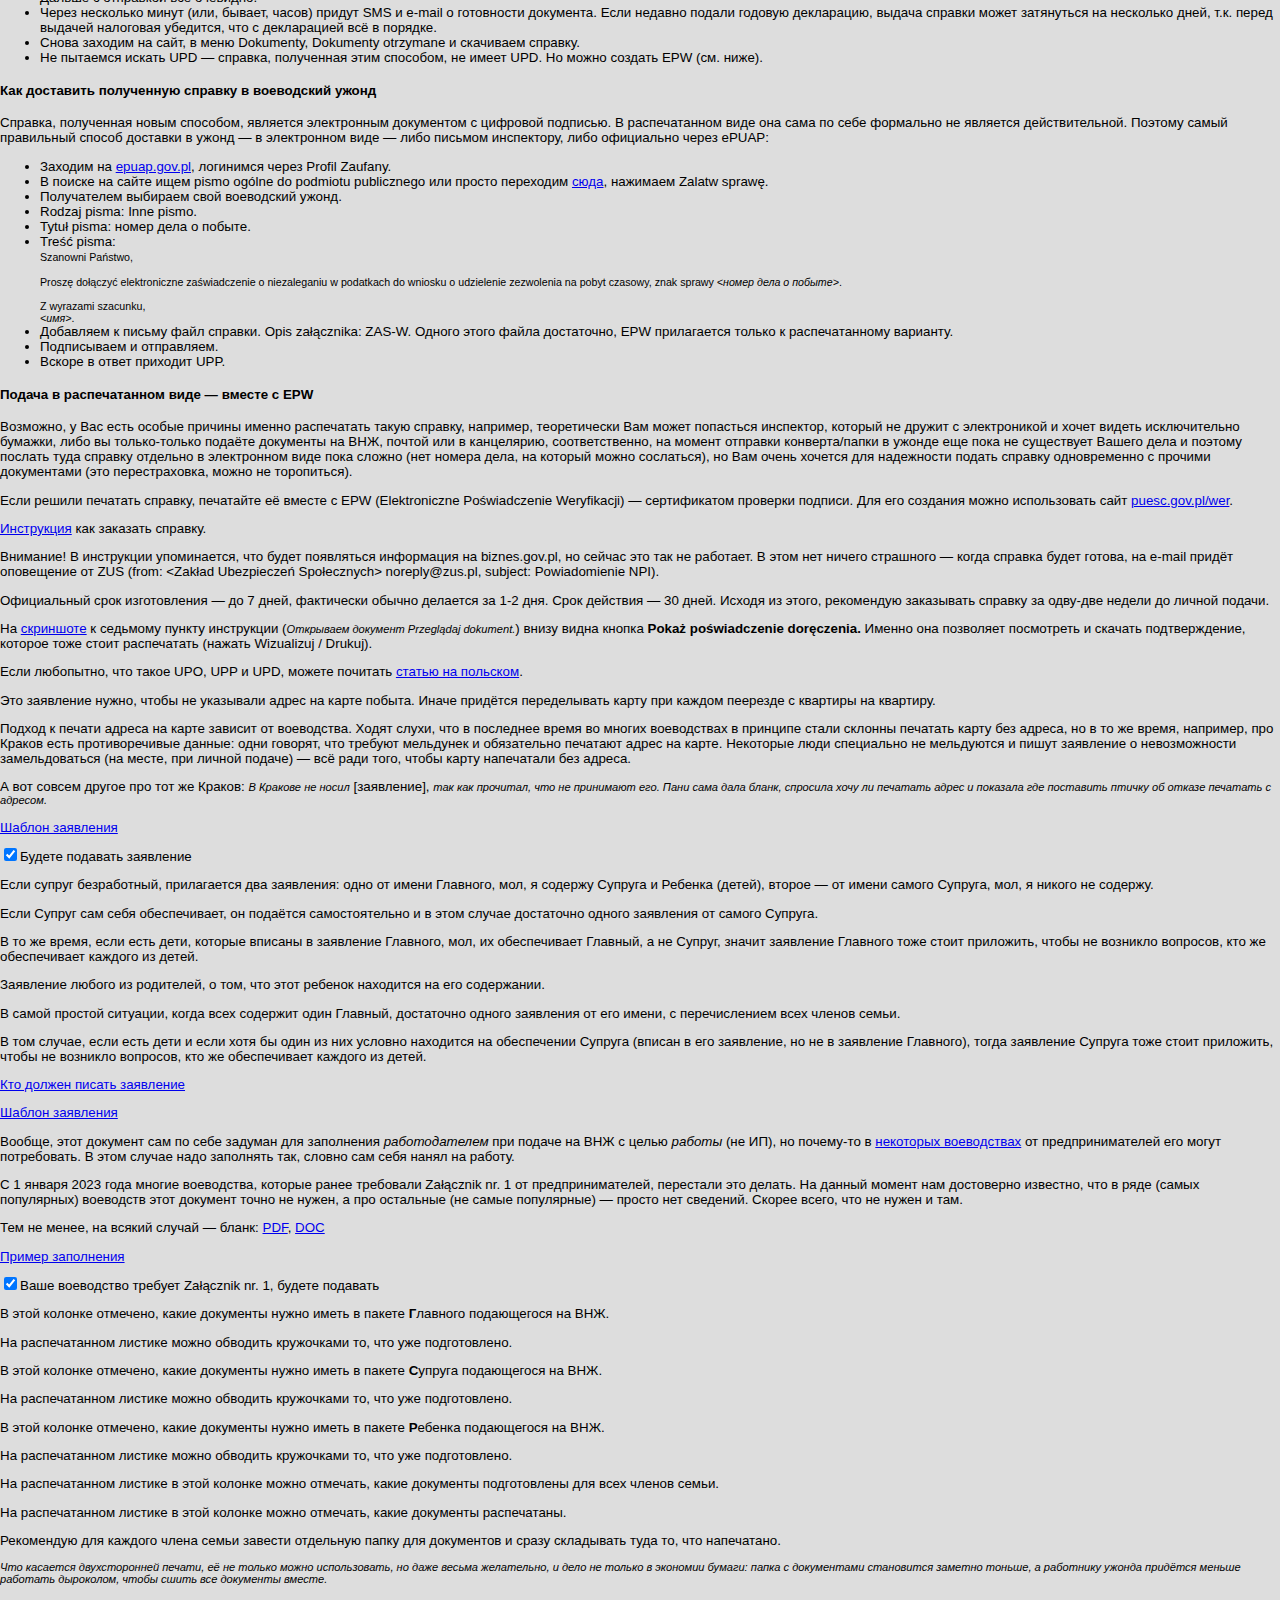
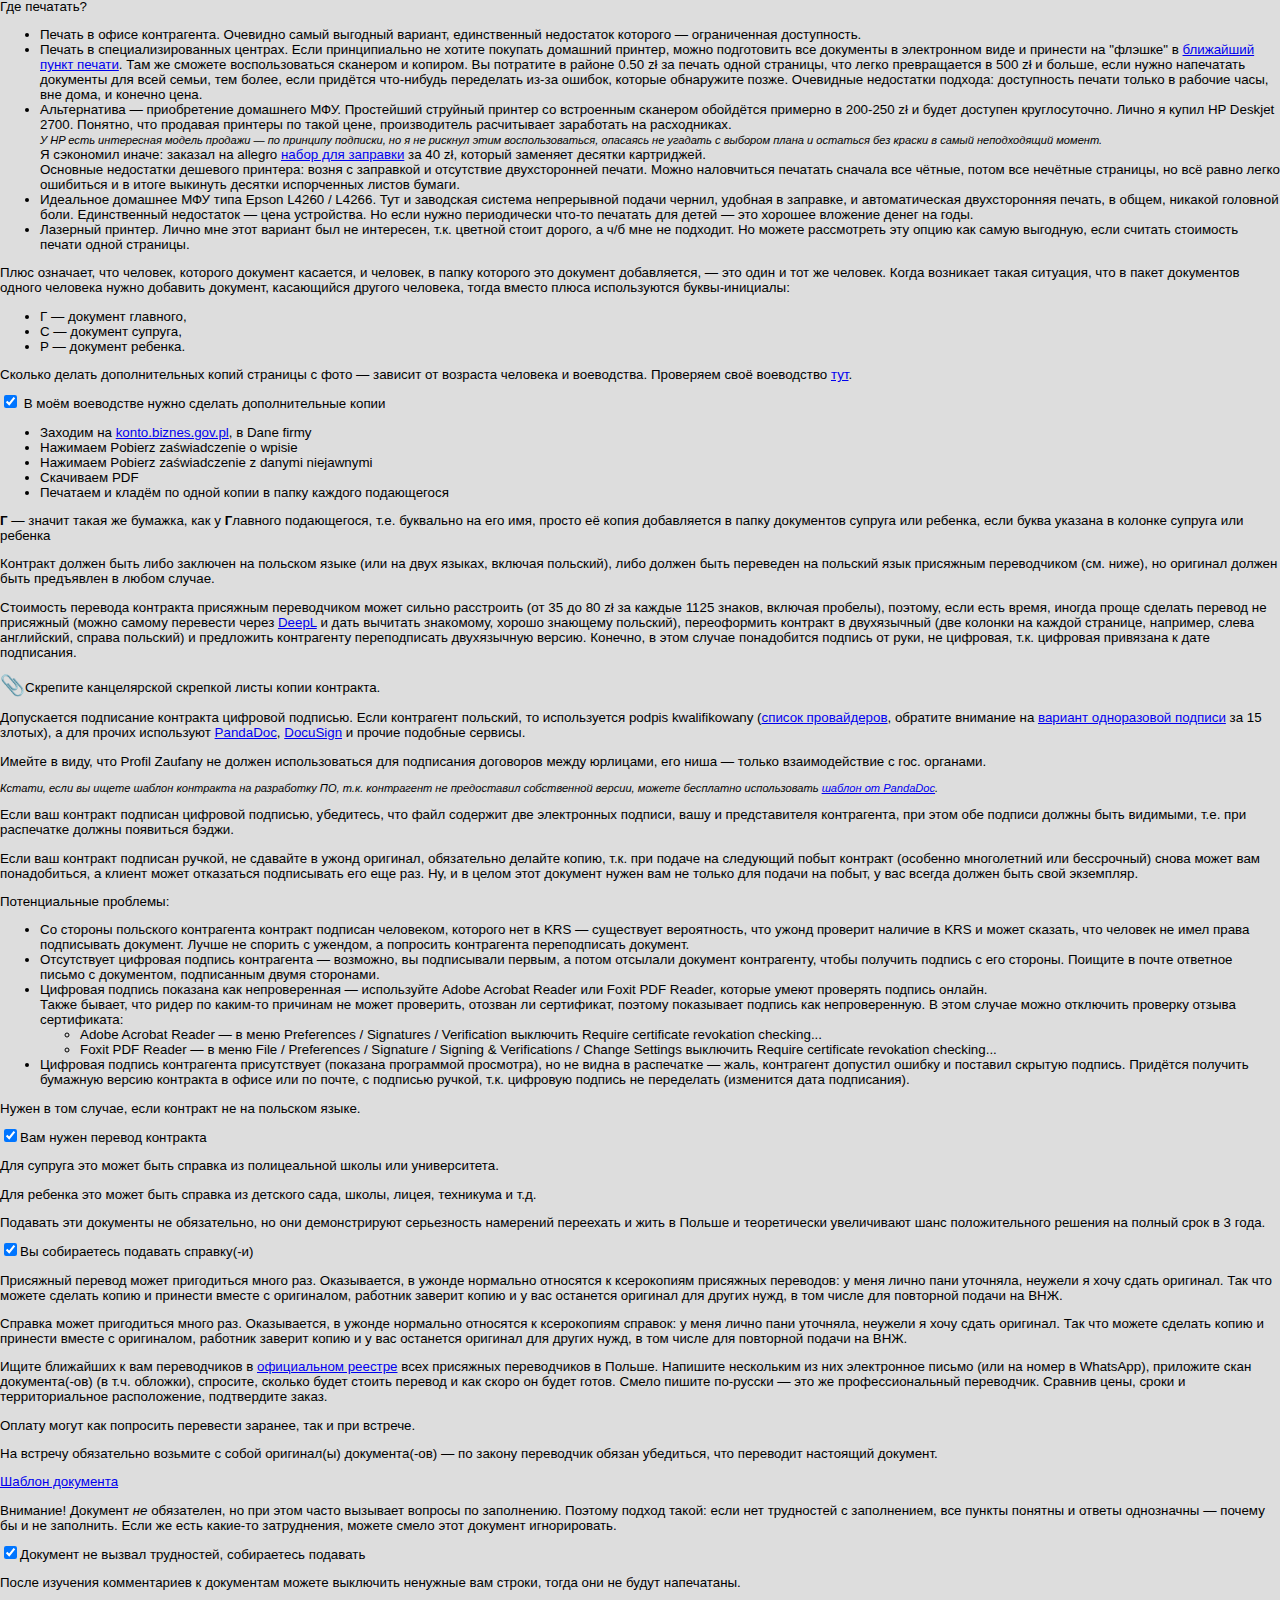
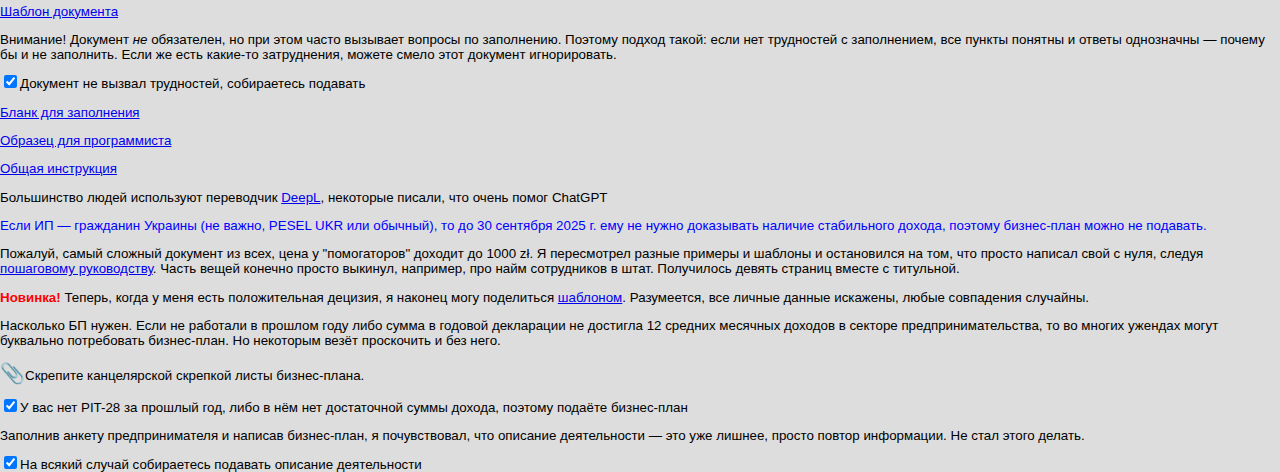
==== commit 875dc8e1: "Checklist: issue #36: уточнил информацию о том, какие страницы паспорта копировать и в чьё дело прик" ====
--- a/docs/checklist/index.html
+++ b/docs/checklist/index.html
@@ -181,7 +181,6 @@
 
             tr.non-printable * {
                 text-decoration: line-through;
-                background-color: transparent;
                 color: #aaa;
             }
 
@@ -272,6 +271,10 @@
             p.paperclip:before {
                 content: "📎";
                 font-size: 150%;
+            }
+
+            .check-specific {
+                font-style: italic;
             }
 
             @media screen and (max-width: 550px) {
@@ -435,6 +438,12 @@
 
                     } while (false);
                     $r.toggle(visible);
+                });
+
+                $('span.check-specific').each(function() {
+                    var $span = $(this);
+                    var $check = $('input.optional-check[name="' + $span.attr('check') + '"]');
+                    $span.toggle($check.prop('checked'));
                 });
             }
 
@@ -567,6 +576,8 @@
                         $cbsToToggle.not('.optional-check-in-comment').closest('tr').addClass('non-printable');
                         $cbsToInvert.not('.optional-check-in-comment').closest('tr').removeClass('non-printable');
                     }
+                    $('span.check-specific[check="' + this.name + '"]').toggle(this.checked);
+                    $('span.check-specific[check="' + inverts + '"]').toggle(!this.checked);
                     saveState();
                 });
                 $('.optional-check-in-comment').on('change', function(event) {
@@ -586,7 +597,8 @@
                 
                 restoreState();
                 updateRows();
-                
+                saveState();
+
                 if (window.location.hash == '#updates') {
                     $('#listType').val('updates').change();
                     removeHash();
@@ -684,7 +696,10 @@
                     <th></th>
                     <th>
                         <a rel="modal:open" href="#c-passport-copy">Копия</a> <span class="full-only">+ оригинал для сверки</span>
-                        <a rel="modal:open" href="#c-passport-pages">всех</a> страниц
+                        <a rel="modal:open" href="#c-passport-pages">
+                            <span class="check-specific" check="ch-passport-pages-all">всех</span>
+                            <span class="check-specific" check="ch-passport-pages-nonempty">непустых</span>
+                        </a> страниц
                         <a rel="modal:open" href="#c-passport-actual">актуального</a> паспорта
 
                         <div class="modal" id="c-passport-copy">
@@ -701,10 +716,6 @@
                             <p>В день сдачи отпечатков надо будет показать <b>оригинал паспорта,</b> чтобы копию могли заверить.</p>
                         </div>
 
-                        <div class="modal" id="c-passport-pages">
-                            <p>В зависимости от воеводства может потребоваться копия абсолютно всех страниц, либо только тех, где есть какая-либо информация (виза, штамп, любые отметки). Проверяем своё воеводство <a target="_blank" href="https://docs.google.com/spreadsheets/d/1lkwXxQ5XXMzJWHYZWHEekATBrO2soxKcIvy6TyHkWl4/edit?usp=sharing">тут</a></p>
-                        </div>
-
                         <div class="modal" id="c-passport-actual">
                             <p>Предыдущий паспорт ужонду не интересен, за исключением случая, когда в нём стоит действующая виза, на основании которой вы пребываете в Польше в данный момент.</p>
                             <p>Т.е., допустим, вы въехали по визе, затем поменяли паспорт на новый и только после этого подаёте документы на побыт. Поскольку это ваша первая подача, в заявке в пункте об основании текущего пребывания в Польше вы отметите опцию "виза", а значит вам надо приложить к делу копию визы, если это возможно. Надеюсь, при замене паспорта вы сообщили (написали заявление) о том, что вам нужно сохранить старый паспорт ради действующей визы. В этом случае вам должны были отдать старый паспорт (целый, либо проштампованный "аннулировано", либо пробитый дыроколом, либо просто лишь одну вырванную страницу с визой), поэтому у вас должна быть возможность предоставить в ужонд копию визы, по которой вы въехали и легально пребываете в данный момент.</p>
@@ -718,13 +729,24 @@
                     <td></td>
                 </tr>
                 <tr class="updates">
-                    <th></th>
-                    <th>
-                        + <a rel="modal:open" href="#c-passport-last-page-copy">2 копии страницы с фото</a>, а ребенку – дополнительно по 1 копии этой страницы родителей
-                    </th>
-                    <td>+</td>
-                    <td>+</td>
-                    <td><a rel="modal:open" href="#c-passport-last-page-copy-child">Р Г С</a></td>
+                    <th><input class="optional-check" name="ch-passport-last-page-copy" type="checkbox" checked="checked" /></th>
+                    <th>
+                        + <a rel="modal:open" href="#c-passport-last-page-copy">1-2 дополнительных копии страницы с фото</a> (зависит от воеводства)
+                    </th>
+                    <td>+</td>
+                    <td>+</td>
+                    <td>+</td>
+                    <td></td>
+                    <td></td>
+                </tr>
+                <tr class="updates spouse-specific child-specific">
+                    <th></th>
+                    <th>
+                        + копия страницы с фото из паспорта Главного подающегося <span class="child-specific">(ребенку - каждого родителя)</span>
+                    </th>
+                    <td></td>
+                    <td>Г</td>
+                    <td>Г С</td>
                     <td></td>
                     <td></td>
                 </tr>
@@ -1247,6 +1269,21 @@
                     <th colspan="6">Кому идти в ужонд: всем взрослым <span class="child-specific"> и детям 6+ лет (у них берут отпечатки пальцев)</span></th>
                 </tr>
             </table>
+        </div>
+
+        <div class="modal" id="c-passport-pages">
+            <p>
+                В зависимости от воеводства может потребоваться копия абсолютно всех страниц, либо только тех, где есть какая-либо информация (виза, штамп, любые отметки). Проверяем своё воеводство <a target="_blank" href="https://docs.google.com/spreadsheets/d/1lkwXxQ5XXMzJWHYZWHEekATBrO2soxKcIvy6TyHkWl4/edit?usp=sharing">тут</a>
+            </p>
+            <p>
+                В моём воеводстве нужны копии
+                <br/>
+                <input class="optional-check" id="ch-passport-pages-all" name="ch-passport-pages-all" type="checkbox" inverts="ch-passport-pages-nonempty" checked="checked" />
+                <label for="ch-passport-pages-all">всех страниц паспорта</label>
+                <br/>
+                <input class="optional-check" id="ch-passport-pages-nonempty" name="ch-passport-pages-nonempty" type="checkbox" inverts="ch-passport-pages-all" />
+                <label for="ch-passport-pages-nonempty">только непустых страниц</label>
+            </p>
         </div>
 
         <div class="non-printable page" style="padding-bottom: 50px; min-height: auto">
@@ -1573,12 +1610,12 @@
 
             <div class="modal" id="c-passport-last-page-copy">
                 <p>Сколько делать дополнительных копий страницы с фото &mdash; зависит от возраста человека и воеводства. Проверяем своё воеводство <a target="_blank" href="https://docs.google.com/spreadsheets/d/1lkwXxQ5XXMzJWHYZWHEekATBrO2soxKcIvy6TyHkWl4/edit?usp=sharing">тут</a>.</p>
-            </div>
-            
-            <div class="modal" id="c-passport-last-page-copy-child">
-                <p>Ребенку делаем полную копию его собственного паспорта и добавляем по одной копии страницы с фото из паспорта каждого из родителей.</p>
-            </div>
-            
+                <p>
+                    <input class="optional-check-in-comment" id="ch-passport-last-page-copy" name="ch-passport-last-page-copy" type="checkbox" checked="checked" />
+                    <label for="ch-passport-last-page-copy">В моём воеводстве нужно сделать дополнительные копии</label>
+                </p>
+            </div>
+
             <div class="modal" id="c-ceidg">
                 <ul>
                     <li>Заходим на <a target="_blank" href="https://konto.biznes.gov.pl/pl/moje-konto/moja-firma/dane-firmy">konto.biznes.gov.pl</a>, в Dane firmy</li>
